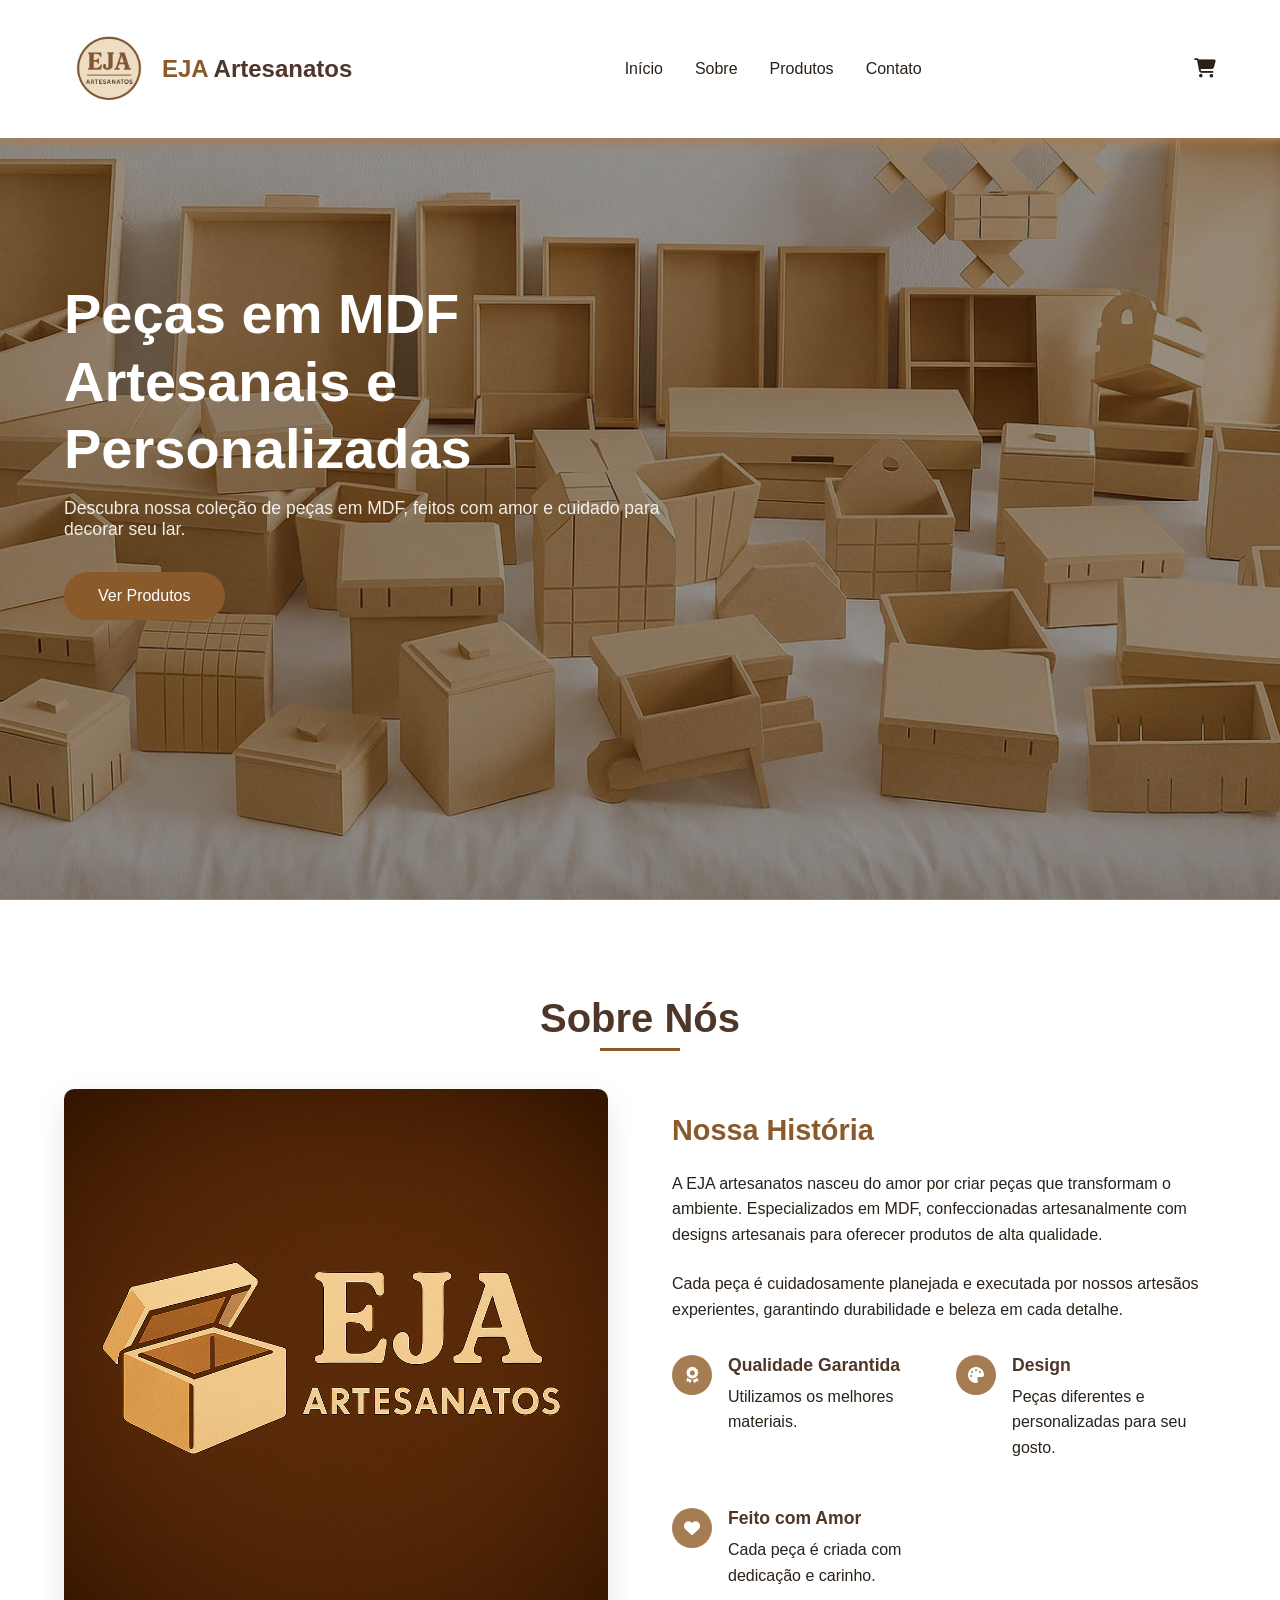
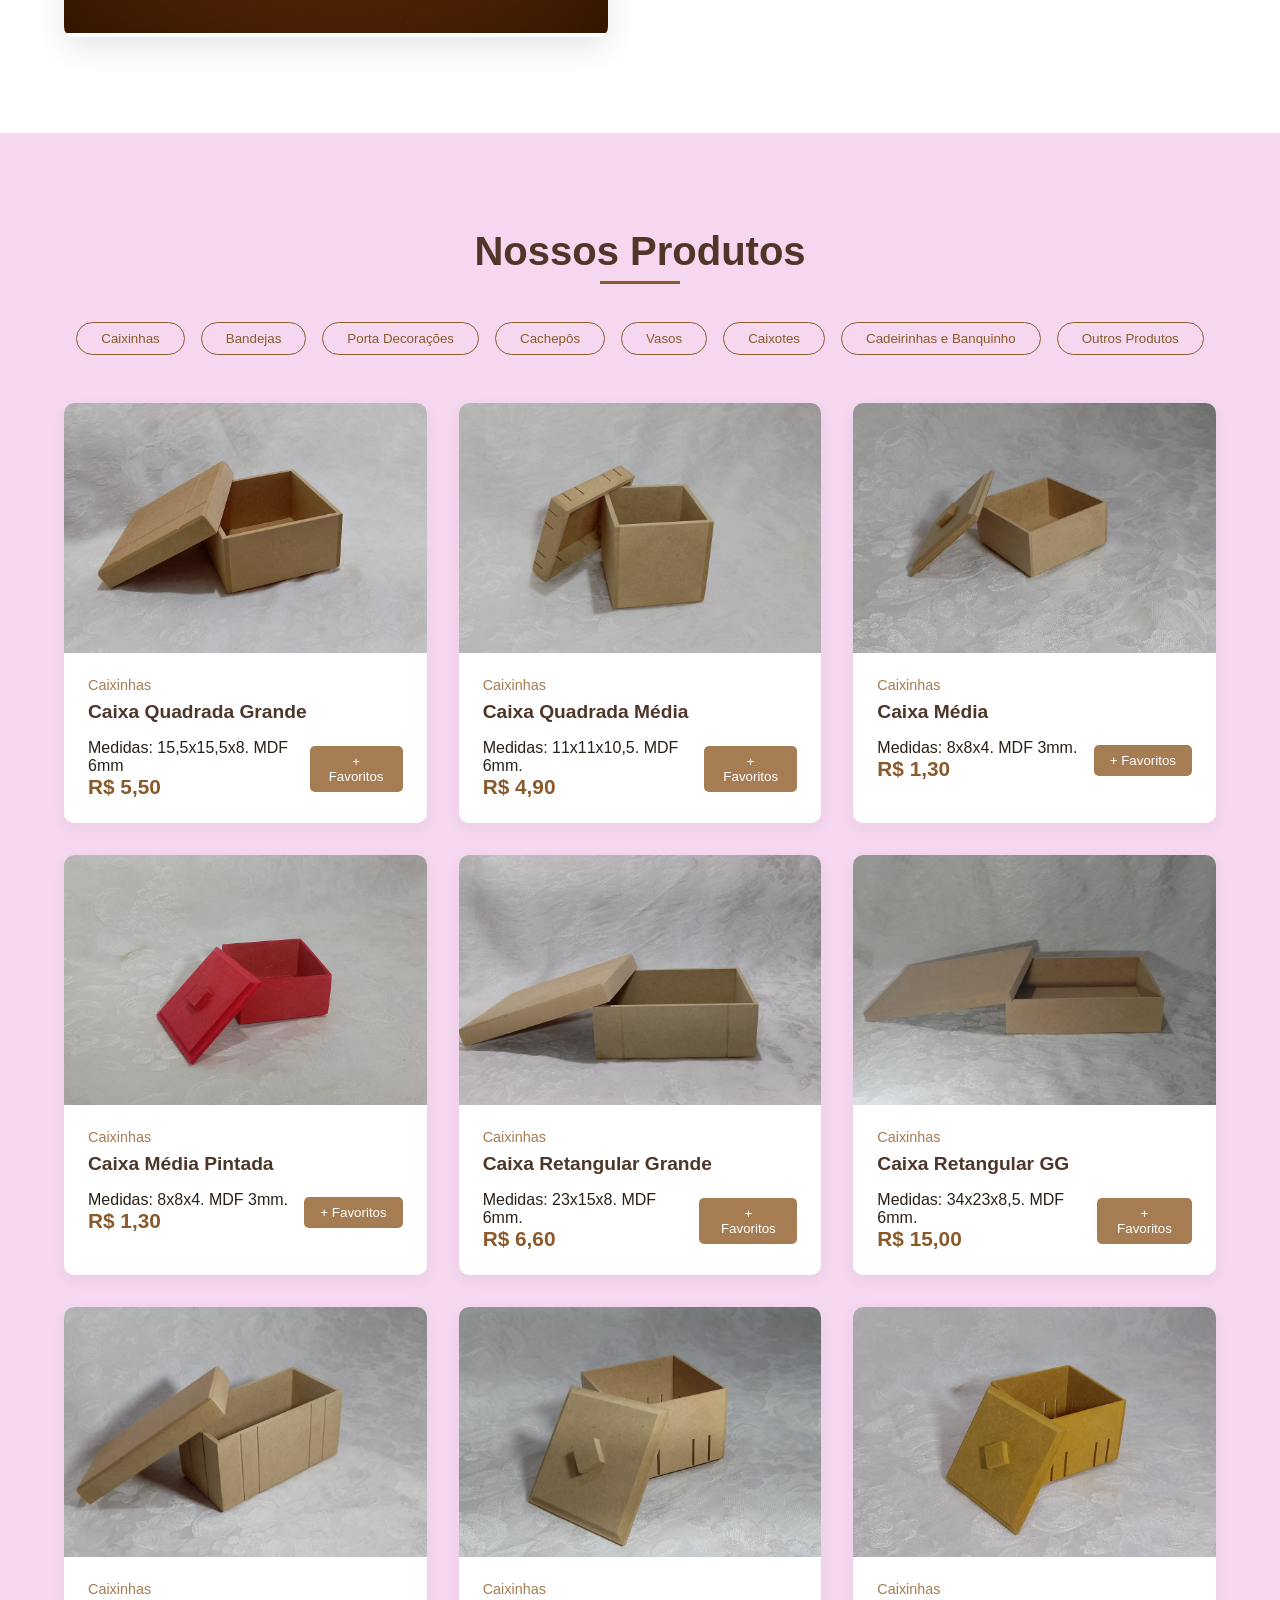
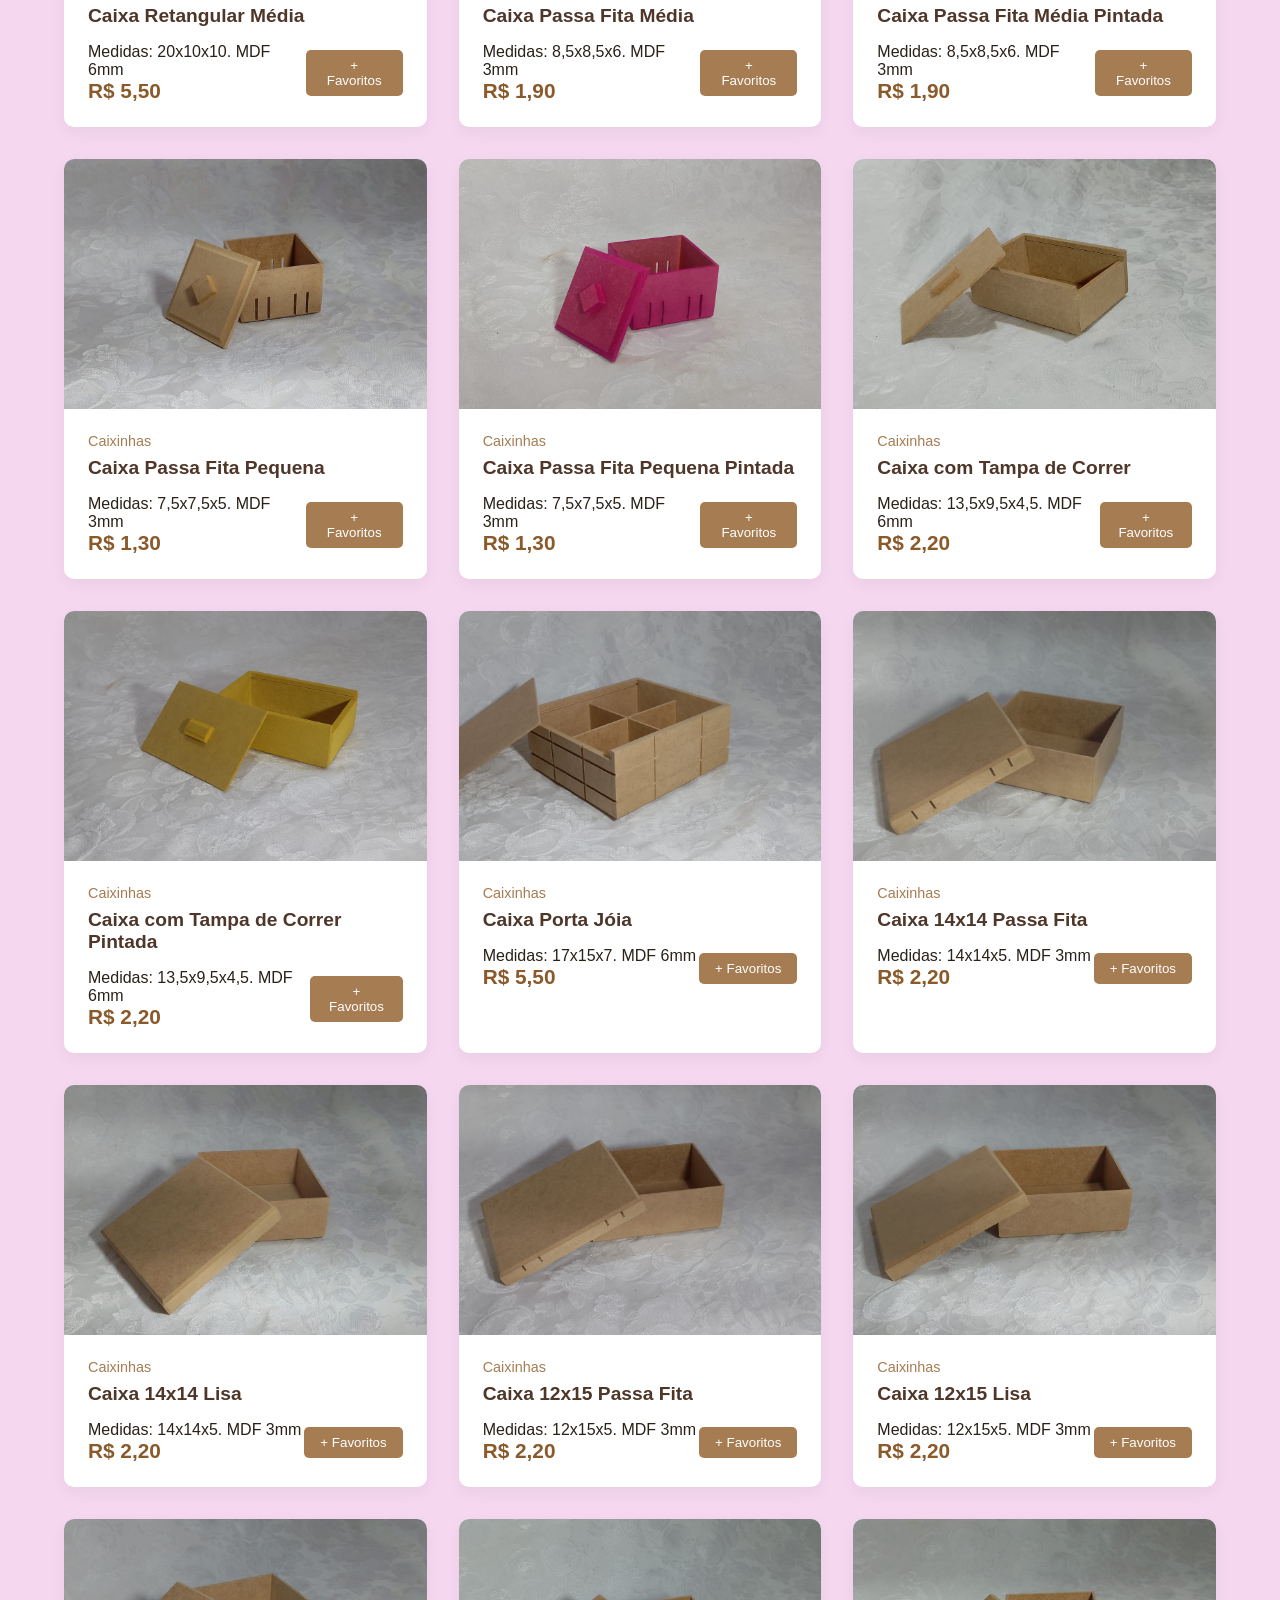
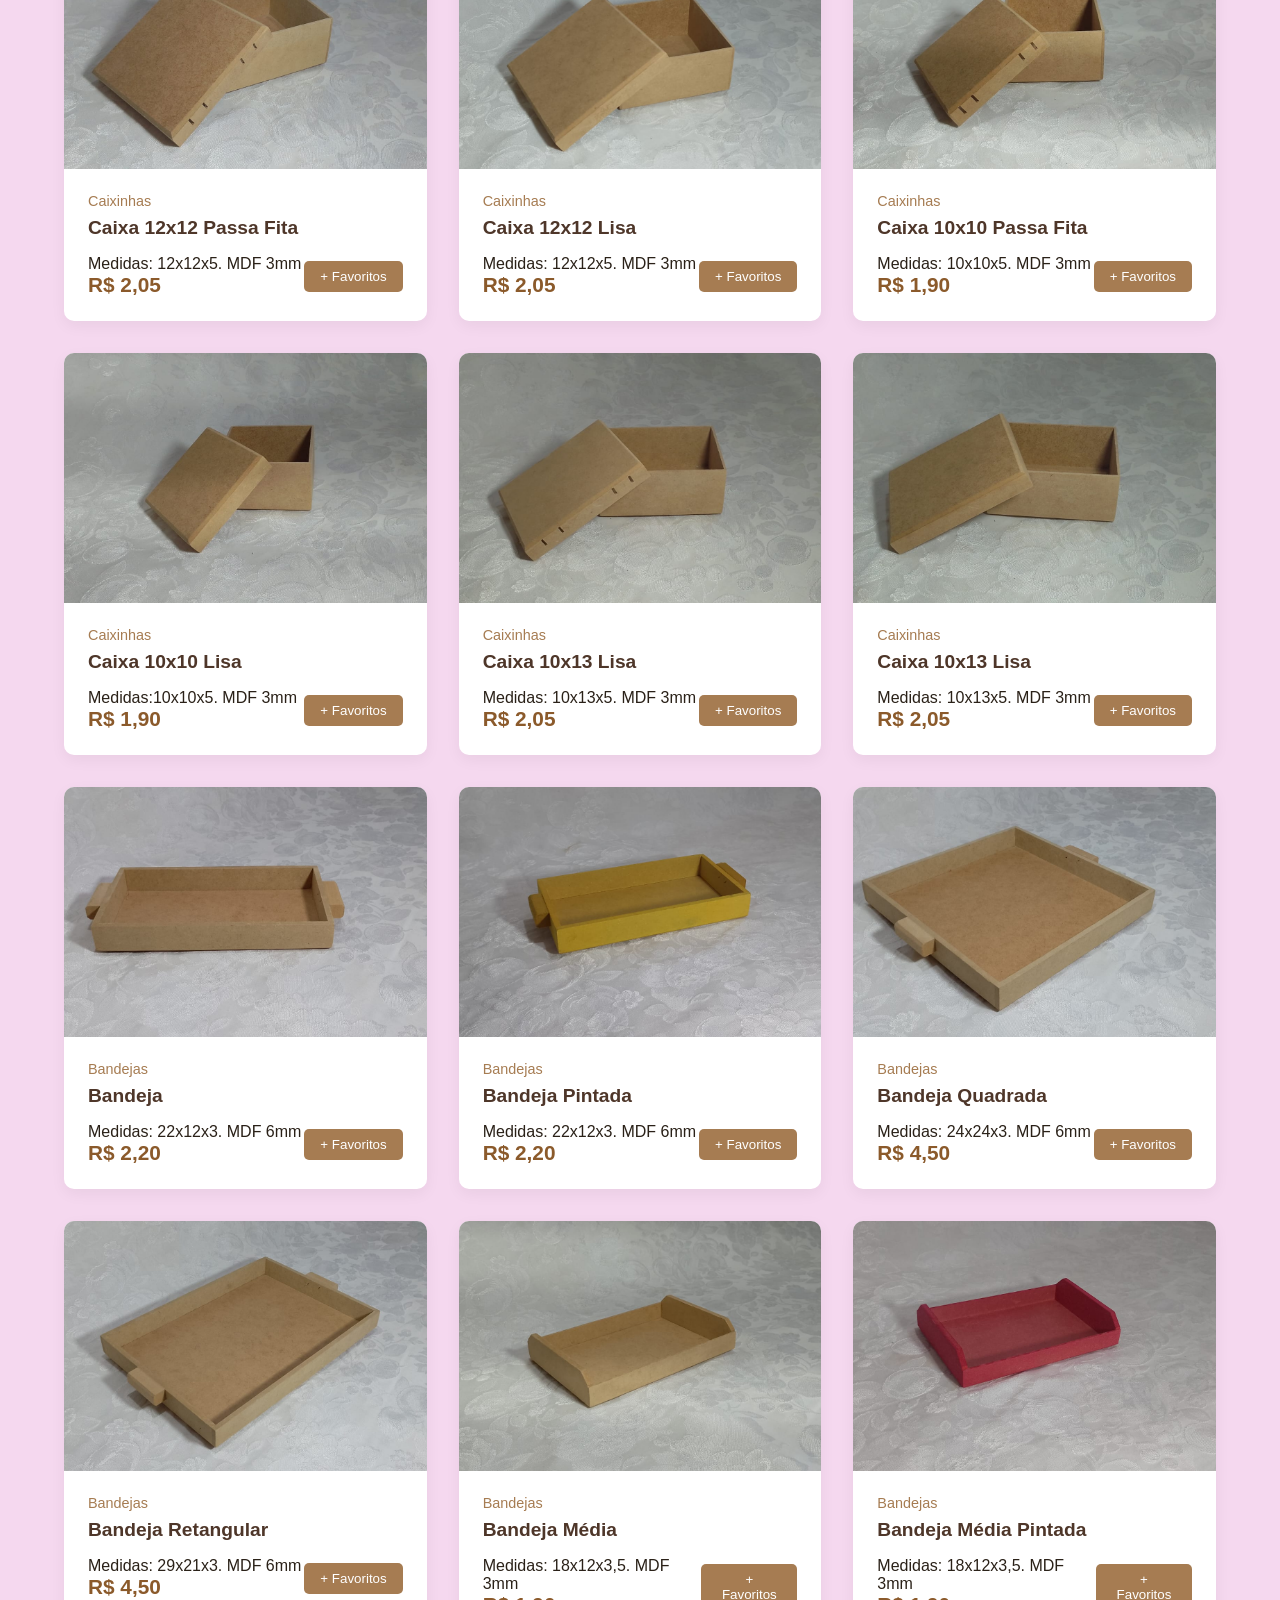
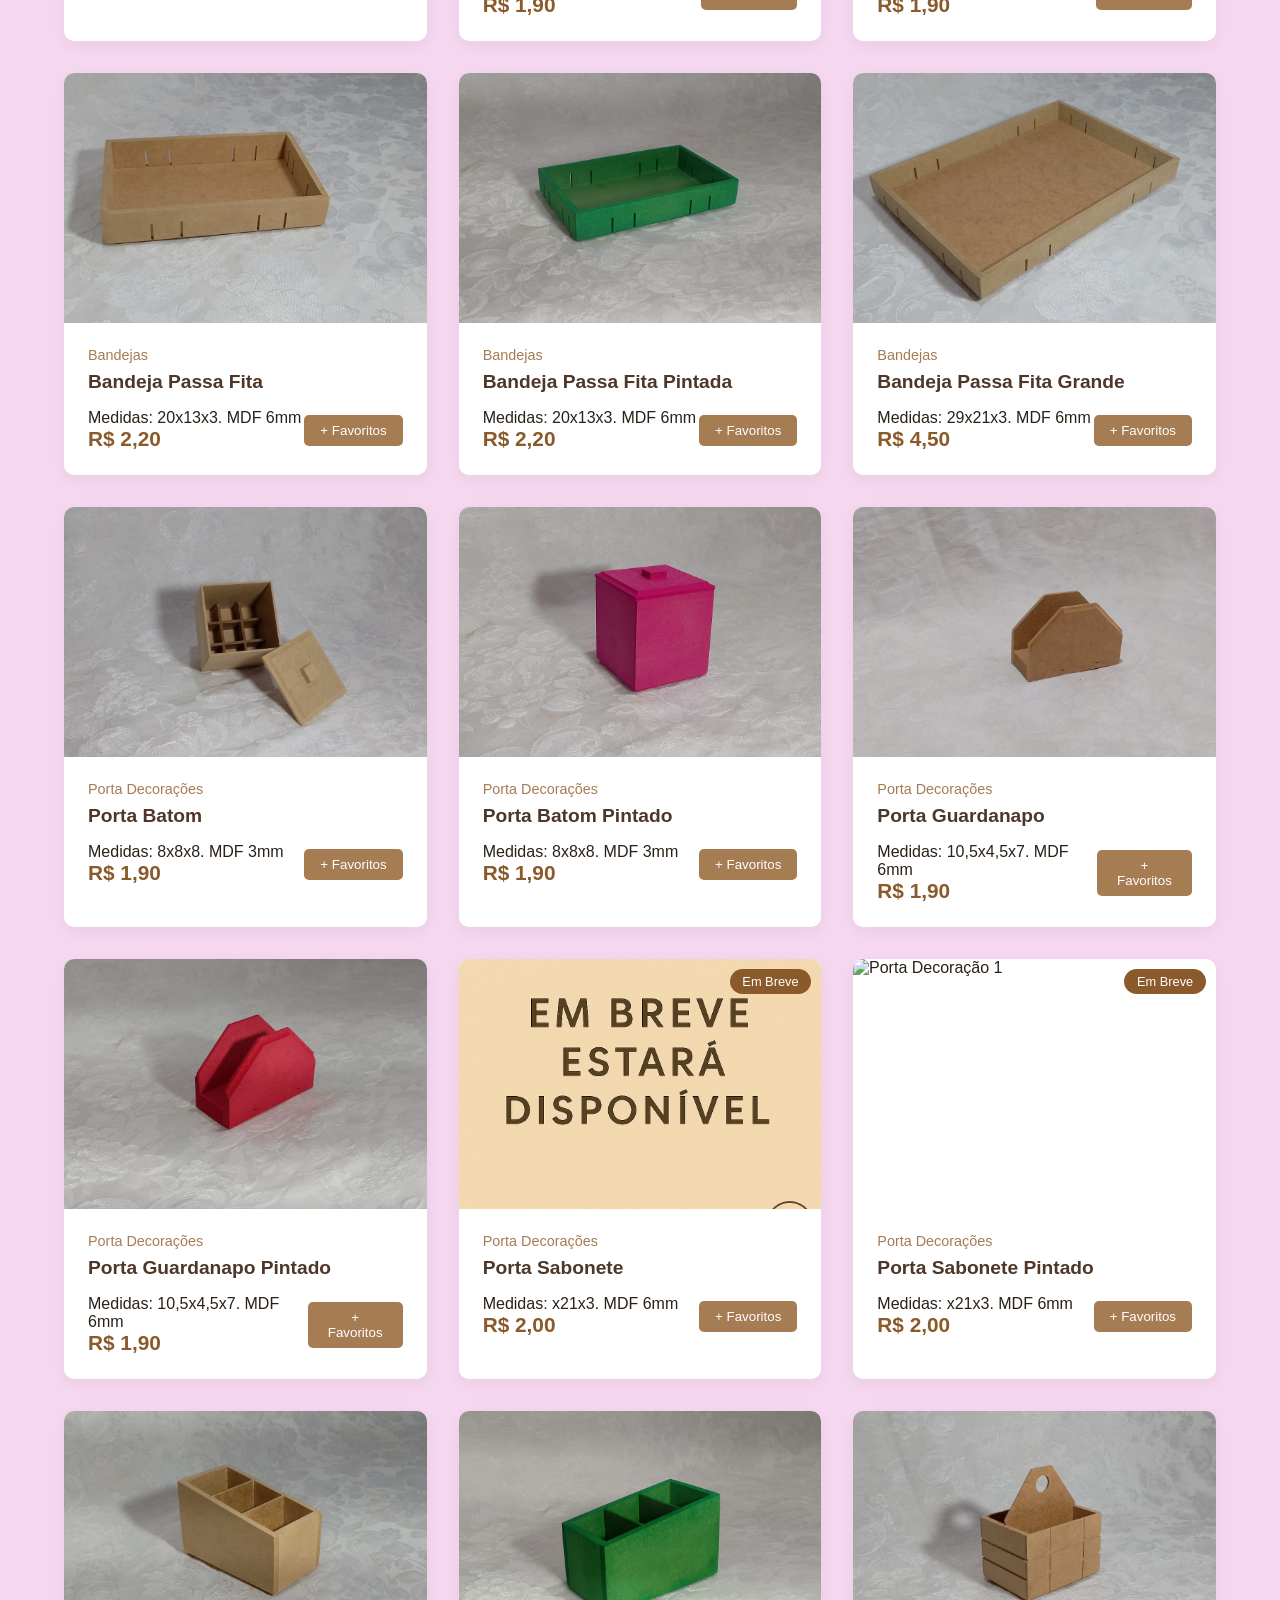
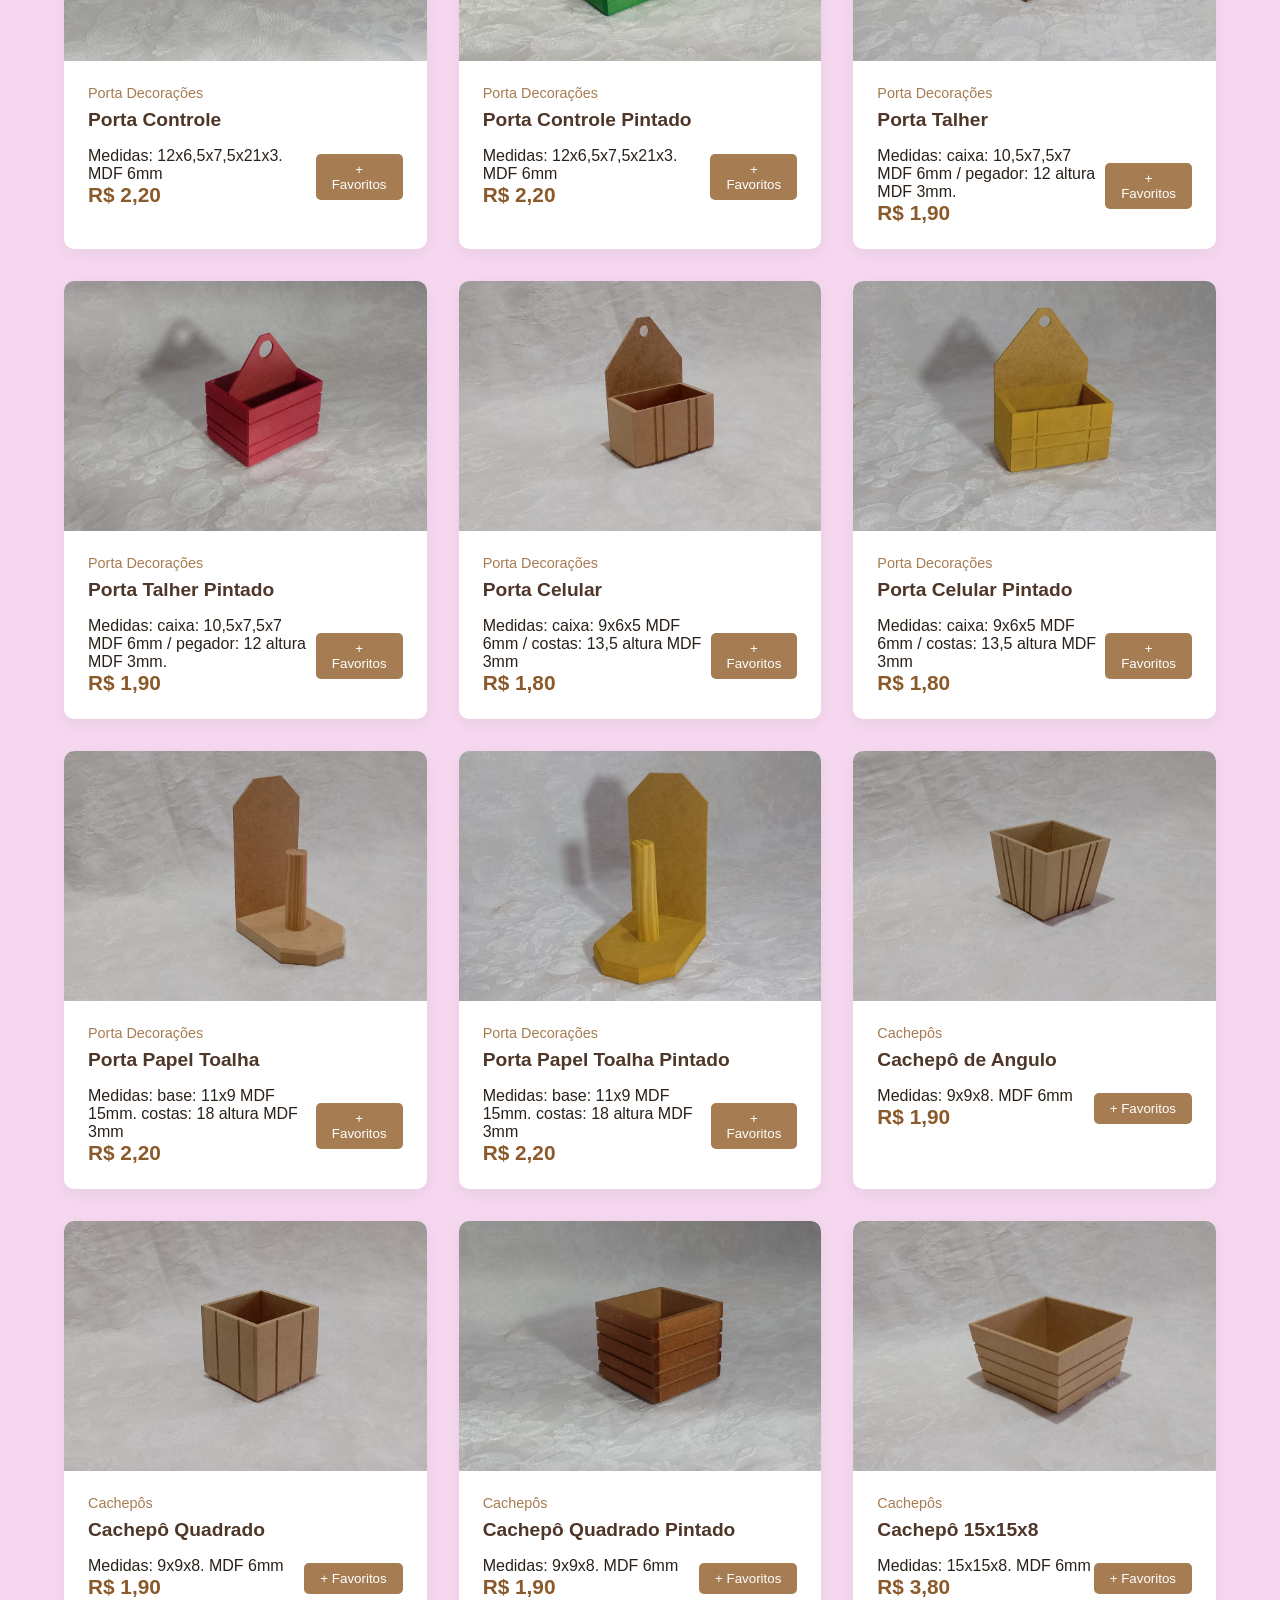
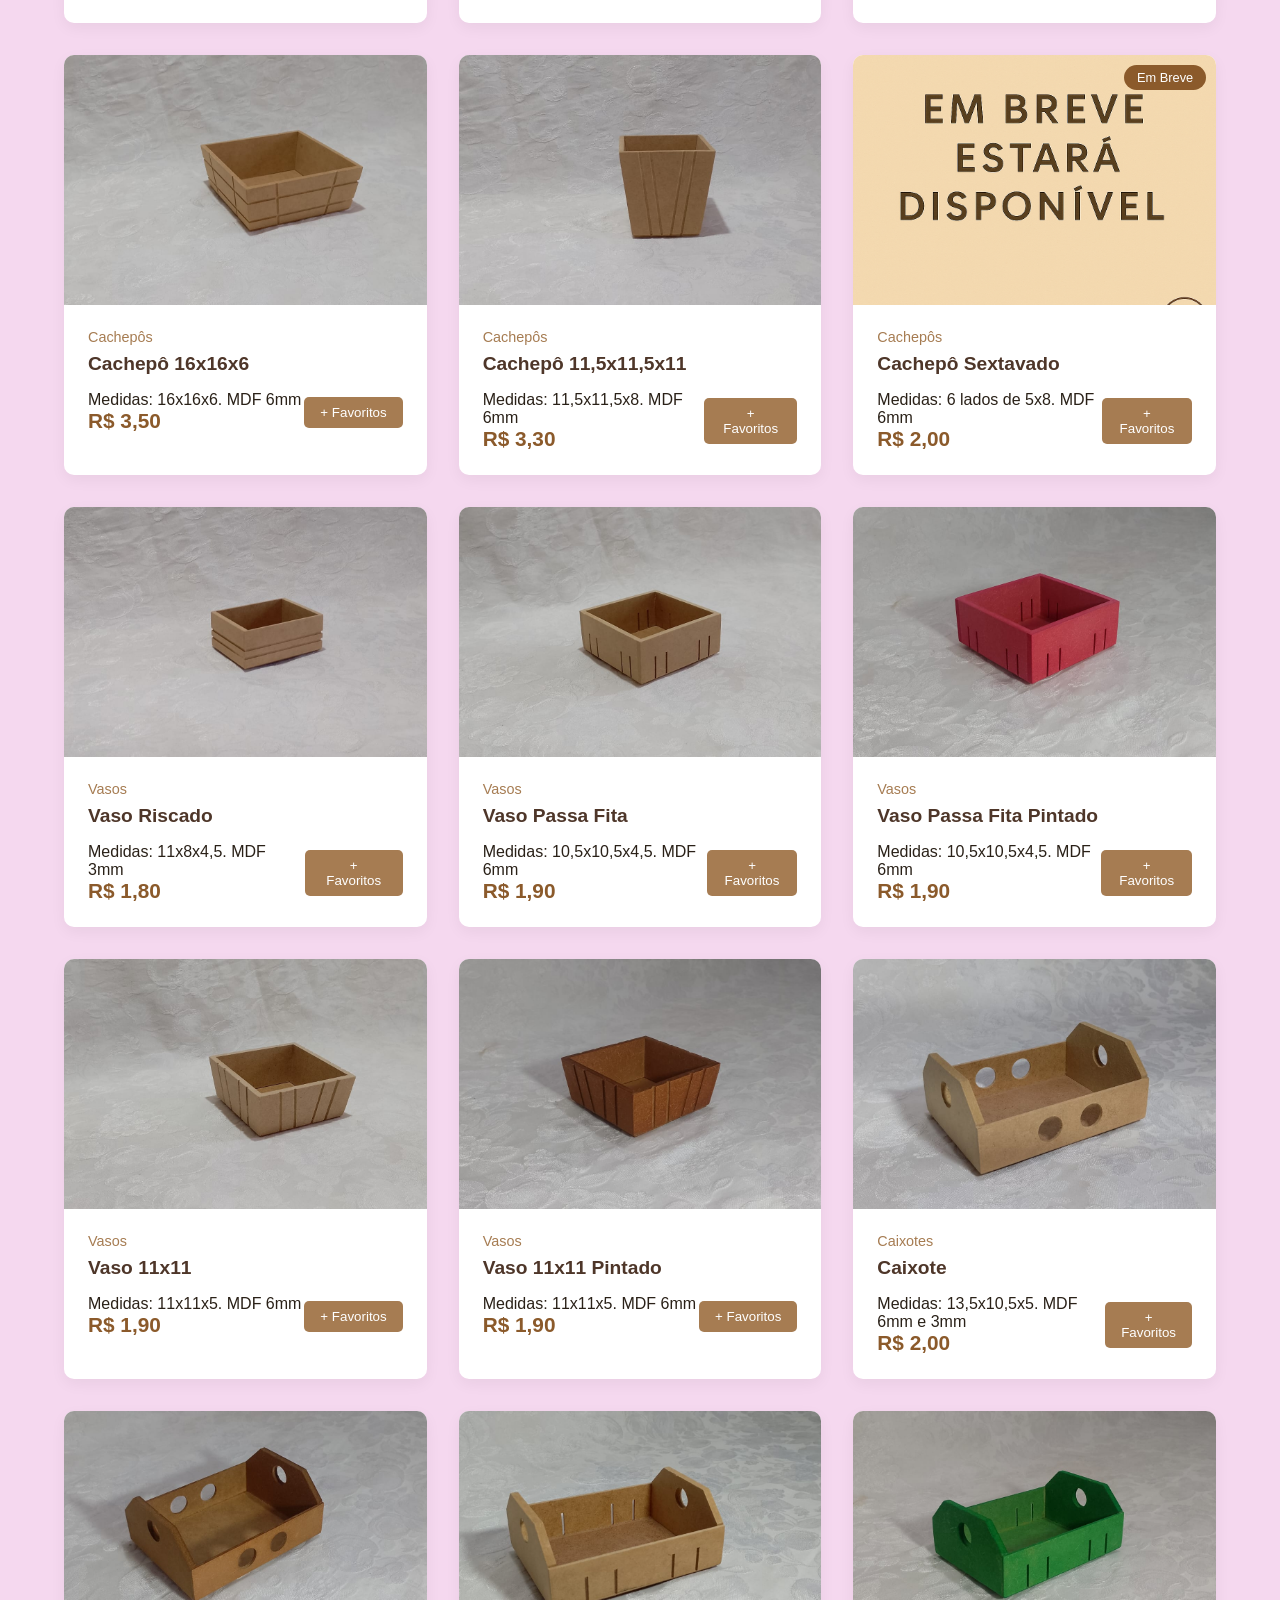
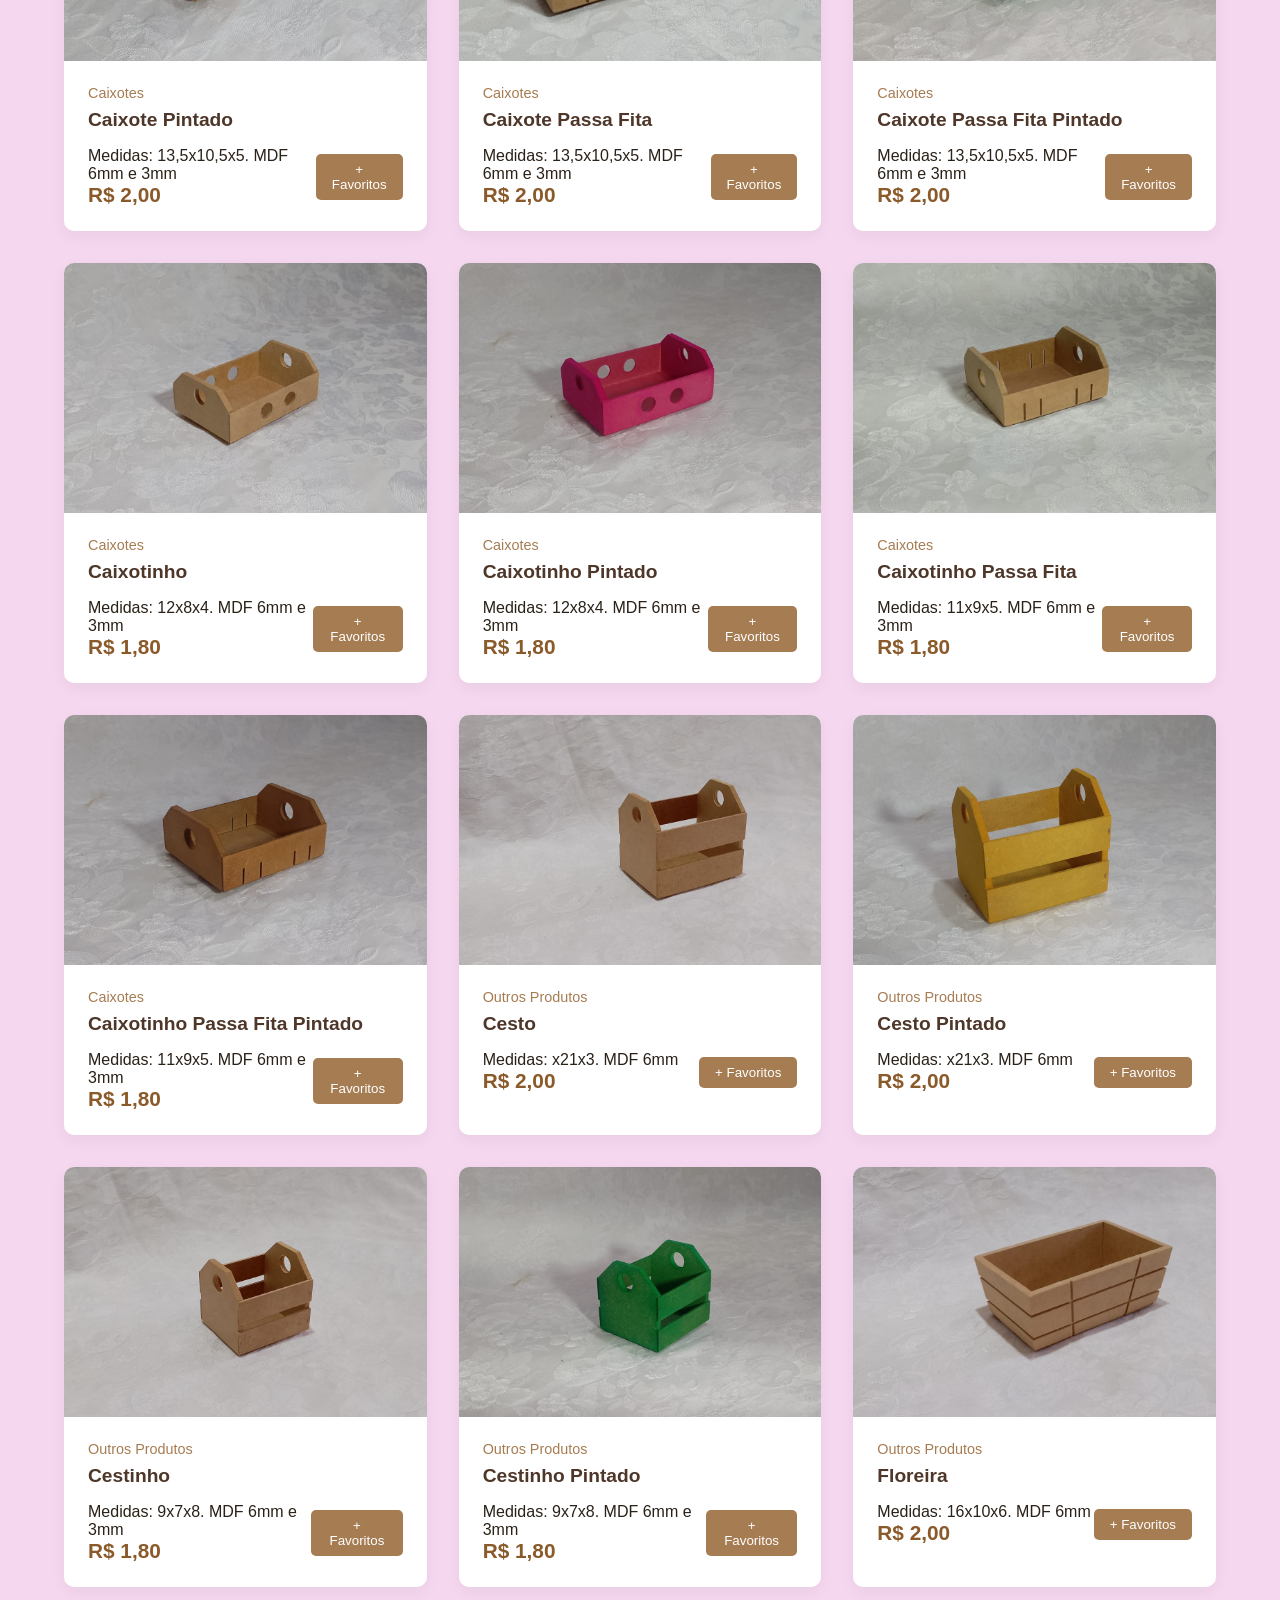
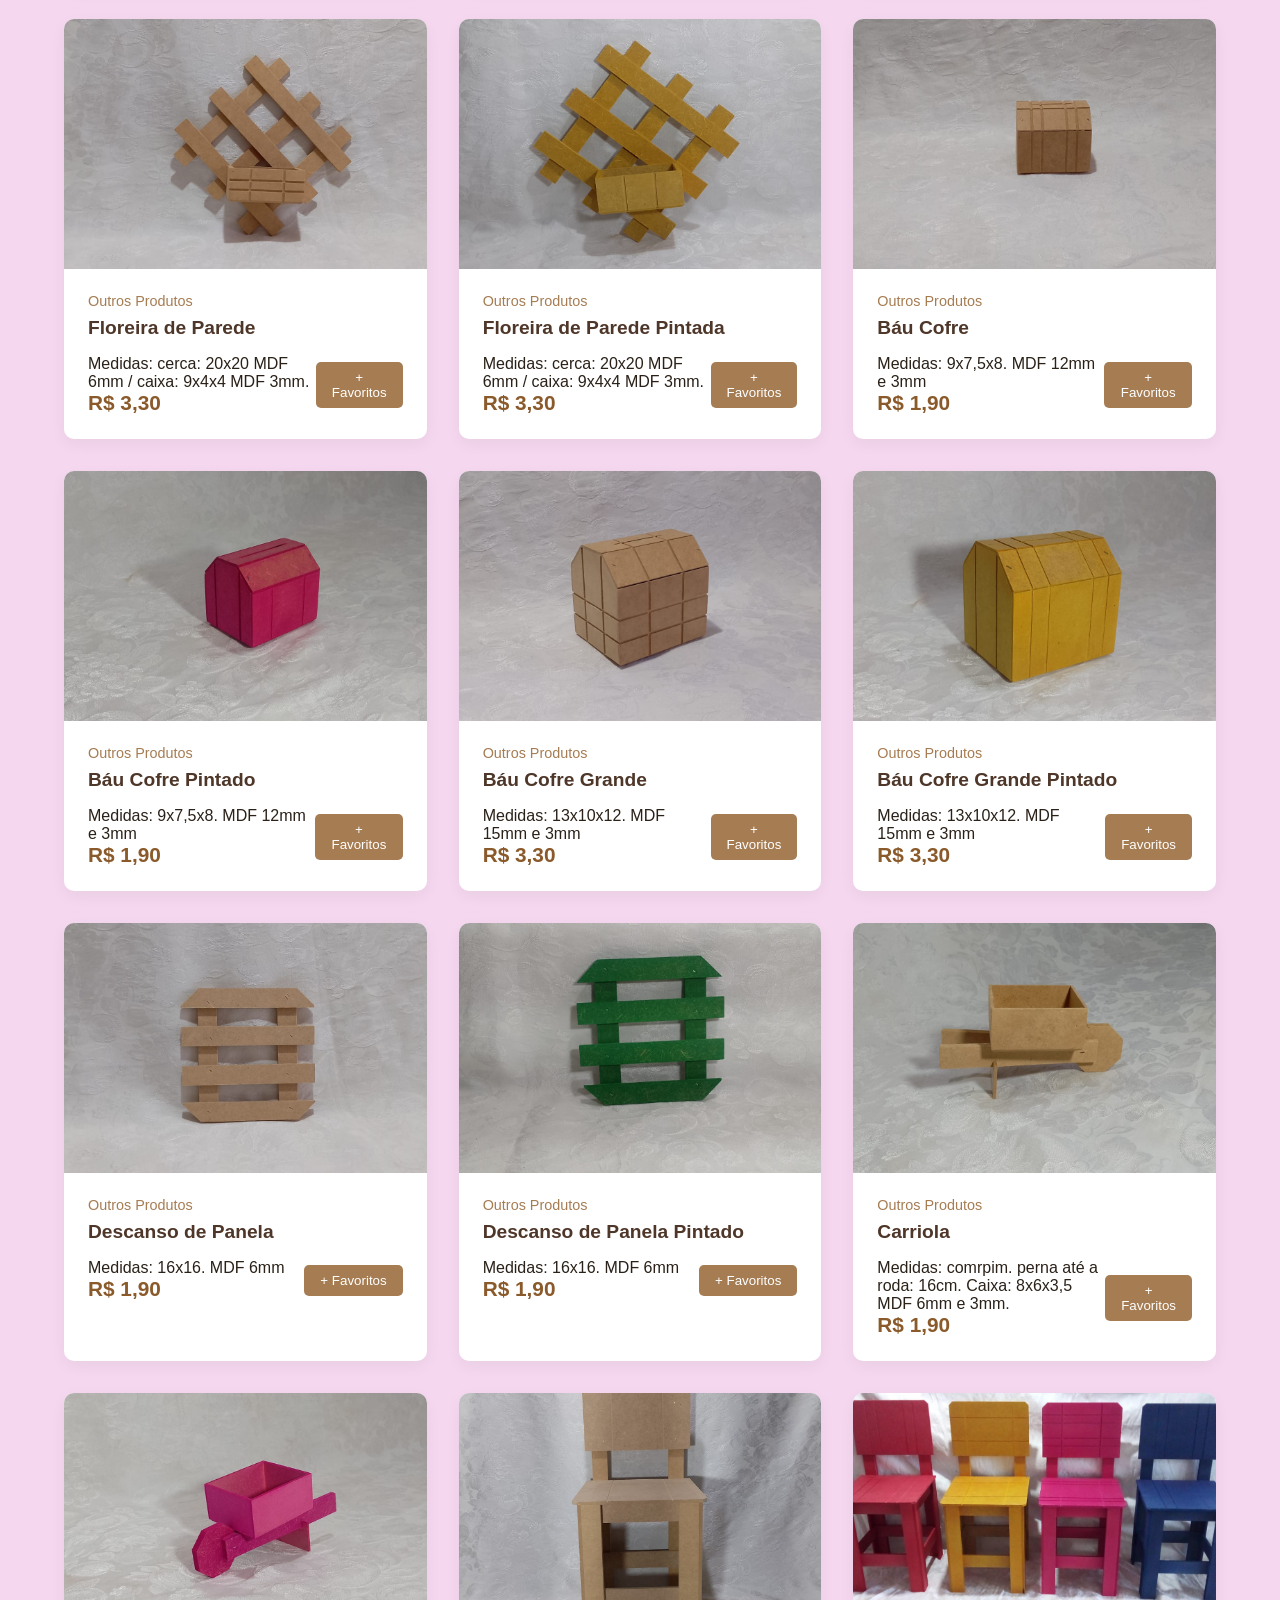
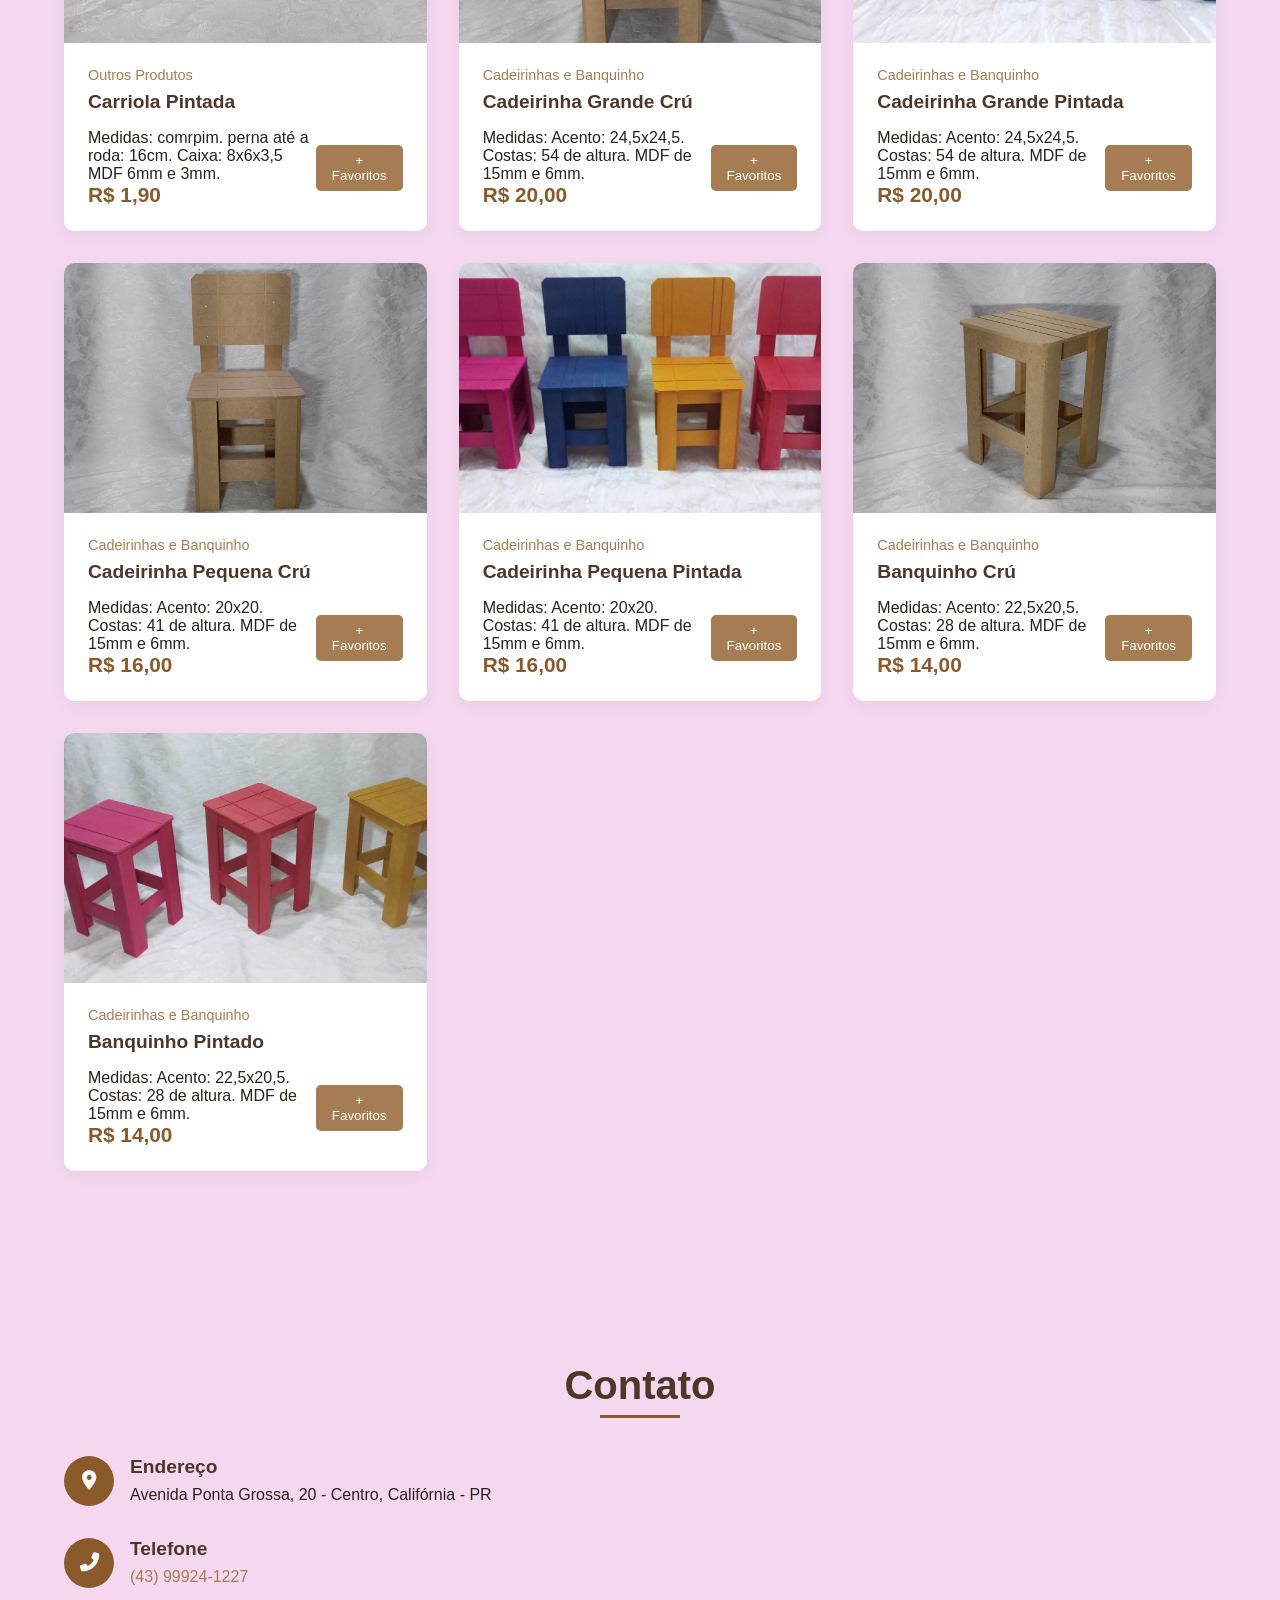
==== index.html @ 29c40adf "Atualizar o index.html" ====
<!DOCTYPE html>
<html lang="pt-BR">
<head>
    <meta charset="UTF-8">
    <meta name="viewport" content="width=device-width, initial-scale=1.0">
    <title>EJA Artesanatos - Peças em MDF Personalizadas</title>
    <link rel="stylesheet" href="https://cdnjs.cloudflare.com/ajax/libs/font-awesome/6.4.0/css/all.min.css">
    <style>
        :root {
            --primary: #8B5A2B;
            --primary-light: #A67C52;
            --secondary: #4E3629;
            --accent: #D4A76A;
            --light: #f5d8ef;
            --dark: #2A2118;
            --white: #FFFFFF;
            --gray: #e0e0e0;
        }

        * {
            margin: 0;
            padding: 0;
            box-sizing: border-box;
            font-family: 'Poppins', sans-serif;
        }

        @import url('https://fonts.googleapis.com/css2?family=Poppins:wght@300;400;500;600;700&display=swap');

        body {
            background-color: var(--light);
            color: var(--dark);
            overflow-x: hidden;
        }

        /* Header */
        header {
            background-color: var(--white);
            box-shadow: 0 4px 12px #A67C52;
            position: fixed;
            width: 100%;
            z-index: 1000;
            transition: all 0.3s ease;
        }

        header.scrolled {
            background-color: rgba(255, 255, 255, 0.95);
            backdrop-filter: blur(10px);
        }

        .navbar {
            display: flex;
            justify-content: space-between;
            align-items: center;
            padding: 1.5rem 5%;
            max-width: 1400px;
            margin: 0 auto;
        }

        .logo {
            display: flex;
            align-items: center;
            gap: 0.5rem;
        }

        .logo img {
            height: 90px;
        }

        .logo h1 {
            font-size: 1.5rem;
            color: var(--primary);
            font-weight: 700;
        }

        .logo span {
            color: var(--secondary);
        }

        .nav-links {
            display: flex;
            gap: 2rem;
        }

        .nav-links a {
            text-decoration: none;
            color: var(--dark);
            font-weight: 500;
            position: relative;
            transition: color 0.3s ease;
        }

        .nav-links a:hover {
            color: var(--primary);
        }

        .nav-links a::after {
            content: '';
            position: absolute;
            bottom: -5px;
            left: 0;
            width: 0;
            height: 2px;
            background-color: var(--primary);
            transition: width 0.3s ease;
        }

        .nav-links a:hover::after {
            width: 100%;
        }

        .nav-icons {
            display: flex;
            gap: 1.5rem;
        }

        .nav-icons i {
            font-size: 1.2rem;
            color: var(--dark);
            cursor: pointer;
            transition: color 0.3s ease;
        }

        .nav-icons i:hover {
            color: var(--primary);
        }

        .hamburger {
            display: none;
            cursor: pointer;
        }

        .favorites-count {
            position: absolute;
            top: -8px;
            right: -8px;
            background-color: var(--primary);
            color: rgb(255, 255, 255);
            border-radius: 50%;
            width: 18px;
            height: 18px;
            display: flex;
            align-items: center;
            justify-content: center;
            font-size: 0.7rem;
            font-weight: bold;
        }

        .favorites-icon {
            position: relative;
        }

        /* Hero Section */
        .hero {
            height: 100vh;
            background: linear-gradient(rgba(0, 0, 0, 0.4), rgba(0, 0, 0, 0.4)), url('img/fundo.jpeg') no-repeat center center/cover;
            display: flex;
            align-items: center;
            padding: 0 5%;
            color: var(--white);
        }

        .hero-content {
            max-width: 600px;
        }

        .hero h2 {
            font-size: 3.5rem;
            margin-bottom: 1rem;
            line-height: 1.2;
        }

        .hero p {
            font-size: 1.1rem;
            margin-bottom: 2rem;
            opacity: 0.9;
        }

        .hero-btn {
            display: inline-block;
            background-color: var(--primary);
            color: var(--white);
            padding: 0.8rem 2rem;
            border-radius: 30px;
            text-decoration: none;
            font-weight: 500;
            transition: all 0.3s ease;
            border: 2px solid var(--primary);
        }

        .hero-btn:hover {
            background-color: transparent;
            color: var(--primary);
        }

        /* About Section */
        .about {
            padding: 6rem 5%;
            background-color: var(--white);
        }

        .section-title {
            text-align: center;
            margin-bottom: 3rem;
            position: relative;
        }

        .section-title h2 {
            font-size: 2.5rem;
            color: var(--secondary);
            display: inline-block;
        }

        .section-title h2::after {
            content: '';
            position: absolute;
            bottom: -10px;
            left: 50%;
            transform: translateX(-50%);
            width: 80px;
            height: 3px;
            background-color: var(--primary);
        }

        .about-content {
            display: flex;
            align-items: center;
            gap: 4rem;
            max-width: 1200px;
            margin: 0 auto;
        }

        .about-img {
            flex: 1;
            border-radius: 10px;
            overflow: hidden;
            box-shadow: 0 10px 30px rgba(0, 0, 0, 0.1);
        }

        .about-img img {
            width: 100%;
            height: auto;
            transition: transform 0.5s ease;
        }

        .about-img:hover img {
            transform: scale(1.05);
        }

        .about-text {
            flex: 1;
        }

        .about-text h3 {
            font-size: 1.8rem;
            color: var(--primary);
            margin-bottom: 1.5rem;
        }

        .about-text p {
            margin-bottom: 1.5rem;
            line-height: 1.6;
        }

        .about-features {
            display: grid;
            grid-template-columns: repeat(2, 1fr);
            gap: 1.5rem;
            margin-top: 2rem;
        }

        .feature-item {
            display: flex;
            align-items: flex-start;
            gap: 1rem;
        }

        .feature-icon {
            background-color: var(--primary-light);
            color: var(--white);
            width: 40px;
            height: 40px;
            border-radius: 50%;
            display: flex;
            align-items: center;
            justify-content: center;
            flex-shrink: 0;
        }

        .feature-text h4 {
            font-size: 1.1rem;
            margin-bottom: 0.5rem;
            color: var(--secondary);
        }

        /* Products Section */
        .products {
            padding: 6rem 5%;
            background-color: var(--light);
        }

        .products-filter {
            display: flex;
            justify-content: center;
            gap: 1rem;
            margin-bottom: 3rem;
            flex-wrap: wrap;
        }

        .filter-btn {
            background-color: transparent;
            border: 1px solid var(--primary);
            color: var(--primary);
            padding: 0.5rem 1.5rem;
            border-radius: 30px;
            cursor: pointer;
            transition: all 0.3s ease;
        }

        .filter-btn.active, .filter-btn:hover {
            background-color: var(--primary);
            color: var(--white);
        }

        .products-grid {
            display: grid;
            grid-template-columns: repeat(auto-fill, minmax(280px, 1fr));
            gap: 2rem;
            max-width: 1200px;
            margin: 0 auto;
        }

        .product-card {
            background-color: var(--white);
            border-radius: 10px;
            overflow: hidden;
            box-shadow: 0 5px 15px rgba(0, 0, 0, 0.05);
            transition: transform 0.3s ease, box-shadow 0.3s ease;
            position: relative;
        }

        .product-card:hover {
            transform: translateY(-10px);
            box-shadow: 0 15px 30px rgba(0, 0, 0, 0.1);
        }

        .product-badge {
            position: absolute;
            top: 10px;
            right: 10px;
            background-color: var(--primary);
            color: var(--white);
            padding: 0.3rem 0.8rem;
            border-radius: 30px;
            font-size: 0.8rem;
            font-weight: 500;
            z-index: 1;
        }

        .product-img {
            height: 250px;
            overflow: hidden;
            position: relative;
        }

        .product-img img {
            width: 100%;
            height: 100%;
            object-fit: cover;
            transition: transform 0.5s ease;
        }

        .product-card:hover .product-img img {
            transform: scale(1.1);
        }

        .product-actions {
            position: absolute;
            bottom: 0;
            left: 0;
            width: 100%;
            display: flex;
            justify-content: center;
            padding: 1rem;
            background: linear-gradient(to top, rgba(0, 0, 0, 0.7), transparent);
            opacity: 0;
            transition: opacity 0.3s ease;
        }

        .product-card:hover .product-actions {
            opacity: 1;
        }

        .product-actions button {
            background-color: var(--white);
            color: var(--primary);
            border: none;
            width: 40px;
            height: 40px;
            border-radius: 50%;
            margin: 0 0.5rem;
            cursor: pointer;
            transition: all 0.3s ease;
            display: flex;
            align-items: center;
            justify-content: center;
        }

        .product-actions button:hover {
            background-color: var(--primary);
            color: var(--white);
            transform: scale(1.1);
        }

        .product-info {
            padding: 1.5rem;
        }

        .product-category {
            color: var(--primary-light);
            font-size: 0.9rem;
            margin-bottom: 0.5rem;
            display: block;
        }

        .product-title {
            font-size: 1.2rem;
            margin-bottom: 0.5rem;
            color: var(--secondary);
        }

        .product-price {
            display: flex;
            align-items: center;
            justify-content: space-between;
            margin-top: 1rem;
        }

        .price {
            font-weight: 700;
            color: var(--primary);
            font-size: 1.3rem;
        }

        .old-price {
            text-decoration: line-through;
            color: #999;
            font-size: 0.9rem;
            margin-left: 0.5rem;
        }

        .add-to-fav {
            background-color: var(--primary-light);
            color: var(--white);
            border: none;
            padding: 0.5rem 1rem;
            border-radius: 5px;
            cursor: pointer;
            transition: background-color 0.3s ease;
        }

        .add-to-fav:hover {
            background-color: var(--primary);
        }

        /* Testimonials */
        .testimonials {
            padding: 6rem 5%;
            background-color: var(--white);
        }

        .testimonials-container {
            max-width: 1200px;
            margin: 0 auto;
            position: relative;
        }

        .testimonial-slide {
            background-color: var(--light);
            padding: 2rem;
            border-radius: 10px;
            box-shadow: 0 5px 15px rgba(0, 0, 0, 0.05);
            margin: 0 1rem;
            text-align: center;
            transition: all 0.3s ease;
        }

        .testimonial-slide:hover {
            transform: translateY(-5px);
            box-shadow: 0 10px 25px rgba(0, 0, 0, 0.1);
        }

        .client-img {
            width: 80px;
            height: 80px;
            border-radius: 50%;
            overflow: hidden;
            margin: 0 auto 1rem;
            border: 3px solid var(--primary);
        }

        .client-img img {
            width: 100%;
            height: 100%;
            object-fit: cover;
        }

        .client-rating {
            color: var(--accent);
            margin-bottom: 1rem;
        }

        .client-text {
            font-style: italic;
            margin-bottom: 1.5rem;
            line-height: 1.6;
        }

        .client-name {
            font-weight: 600;
            color: var(--secondary);
        }

        .client-role {
            color: #777;
            font-size: 0.9rem;
        }

        .slick-dots {
            bottom: -50px;
        }

        .slick-dots li button:before {
            font-size: 12px;
            color: var(--primary-light);
        }

        .slick-dots li.slick-active button:before {
            color: var(--primary);
        }

        /* Contact Section */
        .contact {
            padding: 6rem 5%;
            background-color: var(--light);
        }

        .contact-container {
            display: grid;
            grid-template-columns: repeat(auto-fit, minmax(300px, 1fr));
            gap: 3rem;
            max-width: 1200px;
            margin: 0 auto;
        }

        .contact-info {
            display: flex;
            flex-direction: column;
            gap: 2rem;
        }

        .contact-item {
            display: flex;
            align-items: flex-start;
            gap: 1rem;
        }

        .contact-icon {
            background-color: var(--primary);
            color: var(--white);
            width: 50px;
            height: 50px;
            border-radius: 50%;
            display: flex;
            align-items: center;
            justify-content: center;
            flex-shrink: 0;
            font-size: 1.2rem;
        }

        .contact-text h3 {
            font-size: 1.2rem;
            margin-bottom: 0.5rem;
            color: var(--secondary);
        }

        .contact-text p, .contact-text a {
            color: var(--dark);
            text-decoration: none;
            transition: color 0.3s ease;
        }

        .contact-text a:hover {
            color: var(--primary);
        }

        /* WhatsApp link styling */
        .contact-text a[href^="https://wa.me"] {
            color: #A67C52;
            font-weight: 500;
        }

        .contact-text a[href^="mailto"] {
            color: #A67C52;
            font-weight: 500;
        }

        .contact-form {
            background-color: var(--white);
            padding: 2rem;
            border-radius: 10px;
            box-shadow: 0 5px 15px rgba(0, 0, 0, 0.05);
        }

        .form-group {
            margin-bottom: 1.5rem;
        }

        .form-group label {
            display: block;
            margin-bottom: 0.5rem;
            font-weight: 500;
            color: var(--secondary);
        }

        .form-control {
            width: 100%;
            padding: 0.8rem 1rem;
            border: 1px solid var(--gray);
            border-radius: 5px;
            font-size: 1rem;
            transition: border-color 0.3s ease;
        }

        .form-control:focus {
            outline: none;
            border-color: var(--primary);
        }

        textarea.form-control {
            min-height: 150px;
            resize: vertical;
        }

        .submit-btn {
            background-color: var(--primary);
            color: var(--white);
            border: none;
            padding: 0.8rem 2rem;
            border-radius: 5px;
            cursor: pointer;
            font-size: 1rem;
            font-weight: 500;
            transition: background-color 0.3s ease;
        }

        .submit-btn:hover {
            background-color: var(--secondary);
        }

        /* Footer */
        footer {
            background-color: var(--secondary);
            color: var(--white);
            padding: 4rem 5% 2rem;
        }

        .footer-container {
            display: grid;
            grid-template-columns: repeat(auto-fit, minmax(200px, 1fr));
            gap: 3rem;
            max-width: 1200px;
            margin: 0 auto;
        }

        .footer-col h3 {
            font-size: 1.3rem;
            margin-bottom: 1.5rem;
            position: relative;
            padding-bottom: 0.5rem;
        }

        .footer-col h3::after {
            content: '';
            position: absolute;
            bottom: 0;
            left: 0;
            width: 50px;
            height: 2px;
            background-color: var(--primary);
        }

        .footer-col p {
            margin-bottom: 1rem;
            opacity: 0.8;
            line-height: 1.6;
        }

        .footer-links li {
            margin-bottom: 0.8rem;
            list-style: none;
        }

        .footer-links a {
            color: var(--white);
            text-decoration: none;
            opacity: 0.8;
            transition: opacity 0.3s ease;
        }

        .footer-links a:hover {
            opacity: 1;
        }

        .social-links {
            display: flex;
            gap: 1rem;
            margin-top: 1.5rem;
        }

        .social-links a {
            display: flex;
            align-items: center;
            justify-content: center;
            width: 40px;
            height: 40px;
            background-color: rgba(255, 255, 255, 0.1);
            border-radius: 50%;
            color: var(--white);
            transition: all 0.3s ease;
        }

        .social-links a:hover {
            background-color: var(--primary);
            transform: translateY(-3px);
        }

        .footer-bottom {
            text-align: center;
            padding-top: 2rem;
            margin-top: 2rem;
            border-top: 1px solid rgba(255, 255, 255, 0.1);
            opacity: 0.7;
            font-size: 0.9rem;
        }

        /* Back to Top */
        .back-to-top {
            position: fixed;
            bottom: 30px;
            right: 30px;
            width: 50px;
            height: 50px;
            background-color: var(--primary);
            color: var(--white);
            border-radius: 50%;
            display: flex;
            align-items: center;
            justify-content: center;
            font-size: 1.2rem;
            cursor: pointer;
            opacity: 0;
            visibility: hidden;
            transition: all 0.3s ease;
            z-index: 999;
        }

        .back-to-top.active {
            opacity: 1;
            visibility: visible;
        }

        .back-to-top:hover {
            background-color: var(--secondary);
            transform: translateY(-5px);
        }

        /* Favorites Sidebar */
        .favorites-overlay {
            position: fixed;
            top: 0;
            right: 0;
            width: 100%;
            height: 100%;
            background-color: rgba(0, 0, 0, 0.5);
            z-index: 9999;
            opacity: 0;
            visibility: hidden;
            transition: all 0.3s ease;
        }

        .favorites-overlay.active {
            opacity: 1;
            visibility: visible;
        }

        .favorites-sidebar {
            position: fixed;
            top: 0;
            right: -100%;
            width: 100%;
            max-width: 400px;
            height: 100%;
            background-color: var(--white);
            z-index: 10000;
            overflow-y: auto;
            transition: right 0.3s ease;
            padding: 2rem;
            display: flex;
            flex-direction: column;
        }

        .favorites-sidebar.active {
            right: 0;
        }

        .favorites-header {
            display: flex;
            justify-content: space-between;
            align-items: center;
            margin-bottom: 2rem;
            padding-bottom: 1rem;
            border-bottom: 1px solid var(--gray);
        }

        .favorites-header h3 {
            font-size: 1.5rem;
            color: var(--secondary);
        }

        .close-favorites {
            background: none;
            border: none;
            font-size: 1.5rem;
            cursor: pointer;
            color: var(--dark);
            transition: color 0.3s ease;
        }

        .close-favorites:hover {
            color: var(--primary);
        }

        .favorites-items {
            flex: 1;
            overflow-y: auto;
            margin-bottom: 2rem;
        }

        .favorites-empty {
            text-align: center;
            padding: 2rem 0;
            color: var(--primary-light);
        }

        .favorites-item {
            display: flex;
            gap: 1rem;
            margin-bottom: 1.5rem;
            padding-bottom: 1.5rem;
            border-bottom: 1px solid var(--gray);
        }

        .favorites-item-img {
            width: 80px;
            height: 80px;
            border-radius: 5px;
            overflow: hidden;
        }

        .favorites-item-img img {
            width: 100%;
            height: 100%;
            object-fit: cover;
        }

        .favorites-item-details {
            flex: 1;
        }

        .favorites-item-title {
            font-size: 1rem;
            margin-bottom: 0.5rem;
            color: var(--secondary);
        }

        .favorites-item-price {
            font-weight: 600;
            color: var(--primary);
            margin-bottom: 0.5rem;
        }

        .remove-favorite {
            background: none;
            border: none;
            color: #ff6b6b;
            cursor: pointer;
            font-size: 1.2rem;
            align-self: flex-start;
            transition: color 0.3s ease;
        }

        .remove-favorite:hover {
            color: #ff0000;
        }

        .favorites-actions {
            margin-top: auto;
            padding-top: 1.5rem;
            border-top: 1px solid var(--gray);
            display: flex;
            flex-direction: column;
            gap: 1rem;
        }

        .whatsapp-btn {
            display: flex;
            align-items: center;
            justify-content: center;
            gap: 0.5rem;
            background-color: #25D366;
            color: white;
            border: none;
            padding: 1rem;
            border-radius: 5px;
            font-size: 1rem;
            font-weight: 500;
            cursor: pointer;
            transition: background-color 0.3s ease;
        }

        .whatsapp-btn:hover {
            background-color: #128C7E;
        }

        .whatsapp-btn i {
            font-size: 1.2rem;
        }

        /* Mobile Menu */
        .mobile-menu {
            position: fixed;
            top: 0;
            left: -100%;
            width: 100%;
            max-width: 300px;
            height: 100%;
            background-color: var(--white);
            z-index: 1000;
            overflow-y: auto;
            transition: left 0.3s ease;
            padding: 2rem;
            box-shadow: 2px 0 10px rgba(0, 0, 0, 0.1);
        }

        .mobile-menu.active {
            left: 0;
        }

        .mobile-menu-header {
            display: flex;
            justify-content: space-between;
            align-items: center;
            margin-bottom: 2rem;
            padding-bottom: 1rem;
            border-bottom: 1px solid var(--gray);
        }

        .close-menu {
            background: none;
            border: none;
            font-size: 1.5rem;
            cursor: pointer;
            color: var(--dark);
        }

        .mobile-nav-links {
            display: flex;
            flex-direction: column;
            gap: 1rem;
        }

        .mobile-nav-links a {
            text-decoration: none;
            color: var(--dark);
            font-size: 1.1rem;
            padding: 0.5rem 0;
            border-bottom: 1px solid var(--gray);
            transition: color 0.3s ease;
        }

        .mobile-nav-links a:hover {
            color: var(--primary);
        }

        /* Product Gallery Modal */
        .gallery-modal {
            position: fixed;
            top: 0;
            left: 0;
            width: 100%;
            height: 100%;
            background-color: rgba(0, 0, 0, 0.8);
            z-index: 11000;
            display: flex;
            justify-content: center;
            align-items: center;
            opacity: 0;
            visibility: hidden;
            transition: all 0.3s ease;
        }

        .gallery-modal.active {
            opacity: 1;
            visibility: visible;
        }

        .gallery-container {
            position: relative;
            max-width: 90%;
            max-height: 90%;
            width: 800px;
            background-color: var(--white);
            border-radius: 10px;
            overflow: hidden;
        }

        .gallery-main-img {
            width: 100%;
            height: 400px;
            overflow: hidden;
            position: relative;
        }

        .gallery-main-img img {
            width: 100%;
            height: 100%;
            object-fit: contain;
        }

        .gallery-thumbnails {
            display: flex;
            padding: 1rem;
            overflow-x: auto;
            gap: 0.5rem;
            background-color: var(--light);
        }

        .gallery-thumbnail {
            width: 80px;
            height: 80px;
            border-radius: 5px;
            overflow: hidden;
            cursor: pointer;
            border: 2px solid transparent;
            transition: all 0.3s ease;
        }

        .gallery-thumbnail.active {
            border-color: var(--primary);
        }

        .gallery-thumbnail img {
            width: 100%;
            height: 100%;
            object-fit: cover;
        }

        .close-gallery {
            position: absolute;
            top: 15px;
            right: 15px;
            background-color: var(--primary);
            color: var(--white);
            border: none;
            width: 40px;
            height: 40px;
            border-radius: 50%;
            font-size: 1.2rem;
            cursor: pointer;
            z-index: 1;
            transition: all 0.3s ease;
        }

        .close-gallery:hover {
            background-color: var(--secondary);
            transform: rotate(90deg);
        }

        .gallery-nav {
            position: absolute;
            top: 50%;
            transform: translateY(-50%);
            width: 100%;
            display: flex;
            justify-content: space-between;
            padding: 0 1rem;
        }

        .gallery-nav-btn {
            background-color: rgba(0, 0, 0, 0.5);
            color: var(--white);
            border: none;
            width: 40px;
            height: 40px;
            border-radius: 50%;
            font-size: 1.2rem;
            cursor: pointer;
            transition: all 0.3s ease;
            display: flex;
            align-items: center;
            justify-content: center;
        }

        .gallery-nav-btn:hover {
            background-color: var(--primary);
        }

        /* Responsive Styles */
        @media (max-width: 992px) {
            .about-content {
                flex-direction: column;
            }
            
            .about-img, .about-text {
                flex: none;
                width: 100%;
            }
            
            .hero h2 {
                font-size: 2.8rem;
            }

            .gallery-main-img {
                height: 350px;
            }
        }

        @media (max-width: 768px) {
            .nav-links {
                display: none;
            }
            
            .hamburger {
                display: block;
            }
            
            .hero h2 {
                font-size: 2.2rem;
            }
            
            .section-title h2 {
                font-size: 2rem;
            }
            
            .about-features {
                grid-template-columns: 1fr;
            }
            
            .contact-container {
                grid-template-columns: 1fr;
            }
            
            .favorites-sidebar {
                max-width: 100%;
            }

            .gallery-main-img {
                height: 300px;
            }

            .gallery-thumbnail {
                width: 60px;
                height: 60px;
            }
        }

        @media (max-width: 576px) {
            .hero h2 {
                font-size: 1.8rem;
            }
            
            .hero p {
                font-size: 1rem;
            }
            
            .hero-btn {
                padding: 0.6rem 1.5rem;
            }
            
            .products-filter {
                gap: 0.5rem;
            }
            
            .filter-btn {
                padding: 0.3rem 1rem;
                font-size: 0.9rem;
            }
            
            .footer-container {
                grid-template-columns: 1fr;
                gap: 2rem;
            }

            .gallery-main-img {
                height: 250px;
            }

            .gallery-thumbnail {
                width: 50px;
                height: 50px;
            }
        }

        /* Animations */
        @keyframes fadeIn {
            from {
                opacity: 0;
                transform: translateY(20px);
            }
            to {
                opacity: 1;
                transform: translateY(0);
            }
        }

        .fade-in {
            animation: fadeIn 1s ease forwards;
        }

        .delay-1 {
            animation-delay: 0.2s;
        }

        .delay-2 {
            animation-delay: 0.4s;
        }

        .delay-3 {
            animation-delay: 0.6s;
        }

        @keyframes float {
            0%, 100% {
                transform: translateY(0);
            }
            50% {
                transform: translateY(-10px);
            }
        }

        .float {
            animation: float 3s ease-in-out infinite;
        }
    </style>
</head>
<body>
    <!-- Header -->
    <header id="header">
        <div class="navbar">
            <div class="logo">
                <img src="img/logo.png" alt="EJA Artesanatos Logo" onerror="this.src='https://via.placeholder.com/40'">
                <h1>EJA <span>Artesanatos</span></h1>
            </div>
            
            <nav class="nav-links">
                <a href="#home">Início</a>
                <a href="#about">Sobre</a>
                <a href="#products">Produtos</a>
                <a href="#contact">Contato</a>
            </nav>
            
            <div class="nav-icons">
                <div class="favorites-icon">
                    <i class="fas fa-shopping-cart"></i>
                    <span class="favorites-count">0</span>
                </div>
                <div class="hamburger">
                    <i class="fas fa-bars"></i>
                </div>
            </div>
        </div>
    </header>

    <!-- Mobile Menu -->
    <div class="mobile-menu">
        <div class="mobile-menu-header">
            <div class="logo">
                <img src="img/logo.png" alt="EJA Artesanatos Logo" onerror="this.src=''">
                <h1>EJA <span>Artesanatos</span></h1>
            </div>
            <button class="close-menu">
                <i class="fas fa-times"></i>
            </button>
        </div>
        
        <nav class="mobile-nav-links">
            <a href="#home">Início</a>
            <a href="#about">Sobre</a>
            <a href="#products">Produtos</a>
            <a href="#contact">Contato</a>
        </nav>
    </div>

    <!-- Hero Section -->
    <section class="hero" id="home">
        <div class="hero-content fade-in">
            <h2>Peças em MDF Artesanais e Personalizadas</h2>
            <p>Descubra nossa coleção de peças em MDF, feitos com amor e cuidado para decorar seu lar.</p>
            <a href="#products" class="hero-btn">Ver Produtos</a>
        </div>
    </section>

    <!-- About Section -->
    <section class="about" id="about">
        <div class="section-title fade-in">
            <h2>Sobre Nós</h2>
        </div>
        
        <div class="about-content">
            <div class="about-img fade-in">
                <img src="img/banner.png" alt="EJA Artesanatos">
            </div>
            
            <div class="about-text fade-in delay-1">
                <h3>Nossa História</h3>
                <p>A EJA artesanatos nasceu do amor por criar peças que transformam o ambiente. Especializados em MDF, confeccionadas artesanalmente com designs artesanais para oferecer produtos de alta qualidade.</p>
                <p>Cada peça é cuidadosamente planejada e executada por nossos artesãos experientes, garantindo durabilidade e beleza em cada detalhe.</p>
                
                <div class="about-features">
                    <div class="feature-item">
                        <div class="feature-icon">
                            <i class="fas fa-award"></i>
                        </div>
                        <div class="feature-text">
                            <h4>Qualidade Garantida</h4>
                            <p>Utilizamos os melhores materiais.</p>
                        </div>
                    </div>
                    
                    <div class="feature-item">
                        <div class="feature-icon">
                            <i class="fas fa-palette"></i>
                        </div>
                        <div class="feature-text">
                            <h4>Design </h4>
                            <p>Peças diferentes e personalizadas para seu gosto.</p>
                        </div>
                    </div>
                    
                    <div class="feature-item">
                        <div class="feature-icon">
                            <i class="fas fa-heart"></i>
                        </div>
                        <div class="feature-text">
                            <h4>Feito com Amor</h4>
                            <p>Cada peça é criada com dedicação e carinho.</p>
                        </div>
                    </div>
                </div>
            </div>
        </div>
    </section>

    <!-- Products Section -->
    <section class="products" id="products">
        <div class="section-title fade-in">
            <h2>Nossos Produtos</h2>
        </div>
        
        <div class="products-filter fade-in delay-1">
            <button class="filter-btn" data-filter="caixinha">Caixinhas</button>
            <button class="filter-btn" data-filter="bandeja">Bandejas</button>
            <button class="filter-btn" data-filter="porta">Porta Decorações</button>
            <button class="filter-btn" data-filter="cachepo">Cachepôs</button>
            <button class="filter-btn" data-filter="vaso">Vasos</button>
            <button class="filter-btn" data-filter="caixote">Caixotes</button>
            <button class="filter-btn" data-filter="cadeirinha">Cadeirinhas e Banquinho</button>
            <button class="filter-btn" data-filter="outros">Outros Produtos</button>
        </div>
        
        <div class="products-grid">
            <!-- Caixinhas (15 produtos) -->
            <div class="product-card fade-in delay-1" data-category="caixinha" data-id="1">
                <div class="product-img">
                    <img src="img/caixa quadrada grande.jpeg" alt="Caixinha Decorativa 1">
                    <div class="product-actions">
                        <button class="quick-view" data-id="1"><i class="fas fa-eye"></i></button>
                        <button class="add-to-favorites"><i class="fas fa-heart"></i></button>
                    </div>
                </div>
                <div class="product-info">
                    <span class="product-category">Caixinhas</span>
                    <h3 class="product-title">Caixa Quadrada Grande</h3>
                    <div class="product-price">
                        <div>
                            <p>Medidas: 15,5x15,5x8. MDF 6mm</p>
                            <span class="price">R$ 5,50</span>
                        </div>
                        <button class="add-to-fav">+ Favoritos</button>
                    </div>
                </div>
            </div>

            <div class="product-card fade-in delay-2" data-category="caixinha" data-id="2">
                <div class="product-img">
                    <img src="img/caixa quadrada média.jpeg" alt="Caixinha Decorativa 2">
                    <div class="product-actions">
                        <button class="quick-view" data-id="2"><i class="fas fa-eye"></i></button>
                        <button class="add-to-favorites"><i class="fas fa-heart"></i></button>
                    </div>
                </div>
                <div class="product-info">
                    <span class="product-category">Caixinhas</span>
                    <h3 class="product-title">Caixa Quadrada Média</h3>
                    <div class="product-price">
                        <div>
                            <p>Medidas: 11x11x10,5. MDF 6mm.</p>
                            <span class="price">R$ 4,90</span>
                        </div>
                        <button class="add-to-fav">+ Favoritos</button>
                    </div>
                </div>
            </div>

              <div class="product-card fade-in delay-2" data-category="caixinha" data-id="3">
                <div class="product-img">
                    <img src="img/caixa média.jpeg" alt="Caixinha Decorativa 2">
                    <div class="product-actions">
                        <button class="quick-view" data-id="3"><i class="fas fa-eye"></i></button>
                        <button class="add-to-favorites"><i class="fas fa-heart"></i></button>
                    </div>
                </div>
                <div class="product-info">
                    <span class="product-category">Caixinhas</span>
                    <h3 class="product-title">Caixa Média</h3>
                    <div class="product-price">
                        <div>
                            <p>Medidas: 8x8x4. MDF 3mm.</p>
                            <span class="price">R$ 1,30</span>
                        </div>
                        <button class="add-to-fav">+ Favoritos</button>
                    </div>
                </div>
            </div>

 <div class="product-card fade-in delay-2" data-category="caixinha" data-id="59">
                <div class="product-img">
                    <img src="img/caixa média pintada.jpeg" alt="Caixinha Decorativa 2">
                    <div class="product-actions">
                        <button class="quick-view" data-id="59"><i class="fas fa-eye"></i></button>
                        <button class="add-to-favorites"><i class="fas fa-heart"></i></button>
                    </div>
                </div>
                <div class="product-info">
                    <span class="product-category">Caixinhas</span>
                    <h3 class="product-title">Caixa Média Pintada</h3>
                    <div class="product-price">
                        <div>
                            <p>Medidas: 8x8x4. MDF 3mm.</p>
                            <span class="price">R$ 1,30</span>
                        </div>
                        <button class="add-to-fav">+ Favoritos</button>
                    </div>
                </div>
            </div>

              <div class="product-card fade-in delay-2" data-category="caixinha" data-id="4">
                <div class="product-img">
                    <img src="img/caixa retangular grande.jpeg" alt="Caixinha Decorativa 2">
                    <div class="product-actions">
                        <button class="quick-view" data-id="4"><i class="fas fa-eye"></i></button>
                        <button class="add-to-favorites"><i class="fas fa-heart"></i></button>
                    </div>
                </div>
                <div class="product-info">
                    <span class="product-category">Caixinhas</span>
                    <h3 class="product-title">Caixa Retangular Grande</h3>
                    <div class="product-price">
                        <div>
                            <p>Medidas: 23x15x8. MDF 6mm.</p>
                            <span class="price">R$ 6,60</span>
                        </div>
                        <button class="add-to-fav">+ Favoritos</button>
                    </div>
                </div>
            </div>

                          <div class="product-card fade-in delay-2" data-category="caixinha" data-id="38">
                <div class="product-img">
                    <img src="img/bandeja retangular gg.jpeg" alt="Caixinha Decorativa 2">
                    <div class="product-actions">
                        <button class="quick-view" data-id="38"><i class="fas fa-eye"></i></button>
                        <button class="add-to-favorites"><i class="fas fa-heart"></i></button>
                    </div>
                </div>
                <div class="product-info">
                    <span class="product-category">Caixinhas</span>
                    <h3 class="product-title">Caixa Retangular GG</h3>
                    <div class="product-price">
                        <div>
                            <p>Medidas: 34x23x8,5. MDF 6mm.</p>
                            <span class="price">R$ 15,00</span>
                        </div>
                        <button class="add-to-fav">+ Favoritos</button>
                    </div>
                </div>
            </div>

              <div class="product-card fade-in delay-2" data-category="caixinha" data-id="5">
                <div class="product-img">
                    <img src="img/caixa retangular média.jpeg" alt="Caixinha Decorativa 2">
                    <div class="product-actions">
                        <button class="quick-view" data-id="5"><i class="fas fa-eye"></i></button>
                        <button class="add-to-favorites"><i class="fas fa-heart"></i></button>
                    </div>
                </div>
                <div class="product-info">
                    <span class="product-category">Caixinhas</span>
                    <h3 class="product-title">Caixa Retangular Média</h3>
                    <div class="product-price">
                        <div>
                            <p>Medidas: 20x10x10. MDF 6mm</p>
                            <span class="price">R$ 5,50</span>
                        </div>
                        <button class="add-to-fav">+ Favoritos</button>
                    </div>
                </div>
            </div>

              <div class="product-card fade-in delay-2" data-category="caixinha" data-id="6">
                <div class="product-img">
                    <img src="img/caixa passa fita méd..jpeg" alt="Caixinha Decorativa 2">
                    <div class="product-actions">
                        <button class="quick-view" data-id="6"><i class="fas fa-eye"></i></button>
                        <button class="add-to-favorites"><i class="fas fa-heart"></i></button>
                    </div>
                </div>
                <div class="product-info">
                    <span class="product-category">Caixinhas</span>
                    <h3 class="product-title">Caixa Passa Fita Média</h3>
                    <div class="product-price">
                        <div>
                            <p>Medidas: 8,5x8,5x6. MDF 3mm</p>
                            <span class="price">R$ 1,90</span>
                        </div>
                        <button class="add-to-fav">+ Favoritos</button>
                    </div>
                </div>
            </div>

<div class="product-card fade-in delay-2" data-category="caixinha" data-id="60">
                <div class="product-img">
                    <img src="img/caixa passa fita méd. pintada.jpeg" alt="Caixinha Decorativa 2">
                    <div class="product-actions">
                        <button class="quick-view" data-id="60"><i class="fas fa-eye"></i></button>
                        <button class="add-to-favorites"><i class="fas fa-heart"></i></button>
                    </div>
                </div>
                <div class="product-info">
                    <span class="product-category">Caixinhas</span>
                    <h3 class="product-title">Caixa Passa Fita Média Pintada</h3>
                    <div class="product-price">
                        <div>
                            <p>Medidas: 8,5x8,5x6. MDF 3mm</p>
                            <span class="price">R$ 1,90</span>
                        </div>
                        <button class="add-to-fav">+ Favoritos</button>
                    </div>
                </div>
            </div>


              <div class="product-card fade-in delay-2" data-category="caixinha" data-id="7">
                <div class="product-img">
                    <img src="img/caixa passa fita peq..jpeg" alt="Caixinha Decorativa 2">
                    <div class="product-actions">
                        <button class="quick-view" data-id="7"><i class="fas fa-eye"></i></button>
                        <button class="add-to-favorites"><i class="fas fa-heart"></i></button>
                    </div>
                </div>
                <div class="product-info">
                    <span class="product-category">Caixinhas</span>
                    <h3 class="product-title">Caixa Passa Fita Pequena</h3>
                    <div class="product-price">
                        <div>
                            <p>Medidas: 7,5x7,5x5. MDF 3mm</p>
                            <span class="price">R$ 1,30</span>
                        </div>
                        <button class="add-to-fav">+ Favoritos</button>
                    </div>
                </div>
            </div>


<div class="product-card fade-in delay-2" data-category="caixinha" data-id="61">
                <div class="product-img">
                    <img src="img/caixa passa fita peq. pintada.jpeg" alt="Caixinha Decorativa 2">
                    <div class="product-actions">
                        <button class="quick-view" data-id="61"><i class="fas fa-eye"></i></button>
                        <button class="add-to-favorites"><i class="fas fa-heart"></i></button>
                    </div>
                </div>
                <div class="product-info">
                    <span class="product-category">Caixinhas</span>
                    <h3 class="product-title">Caixa Passa Fita Pequena Pintada</h3>
                    <div class="product-price">
                        <div>
                            <p>Medidas: 7,5x7,5x5. MDF 3mm</p>
                            <span class="price">R$ 1,30</span>
                        </div>
                        <button class="add-to-fav">+ Favoritos</button>
                    </div>
                </div>
            </div>

              <div class="product-card fade-in delay-2" data-category="caixinha" data-id="8">
                <div class="product-img">
                    <img src="img/caixa com tampa de correr.jpeg" alt="Caixinha Decorativa 2">
                    <div class="product-actions">
                        <button class="quick-view" data-id="8"><i class="fas fa-eye"></i></button>
                        <button class="add-to-favorites"><i class="fas fa-heart"></i></button>
                    </div>
                </div>
                <div class="product-info">
                    <span class="product-category">Caixinhas</span>
                    <h3 class="product-title">Caixa com Tampa de Correr</h3>
                    <div class="product-price">
                        <div>
                            <p>Medidas: 13,5x9,5x4,5. MDF 6mm</p>
                            <span class="price">R$ 2,20</span>
                        </div>
                        <button class="add-to-fav">+ Favoritos</button>
                    </div>
                </div>
            </div>


 <div class="product-card fade-in delay-2" data-category="caixinha" data-id="62">
                <div class="product-img">
                    <img src="img/caixa com tampa de correr pintada.jpeg" alt="Caixinha Decorativa 2">
                    <div class="product-actions">
                        <button class="quick-view" data-id="62"><i class="fas fa-eye"></i></button>
                        <button class="add-to-favorites"><i class="fas fa-heart"></i></button>
                    </div>
                </div>
                <div class="product-info">
                    <span class="product-category">Caixinhas</span>
                    <h3 class="product-title">Caixa com Tampa de Correr Pintada</h3>
                    <div class="product-price">
                        <div>
                            <p>Medidas: 13,5x9,5x4,5. MDF 6mm</p>
                            <span class="price">R$ 2,20</span>
                        </div>
                        <button class="add-to-fav">+ Favoritos</button>
                    </div>
                </div>
            </div>

              <div class="product-card fade-in delay-2" data-category="caixinha" data-id="9">
                <div class="product-img">
                    <img src="img/caixa porta jóia.jpeg" alt="Caixinha Decorativa 2">
                    <div class="product-actions">
                        <button class="quick-view" data-id="9"><i class="fas fa-eye"></i></button>
                        <button class="add-to-favorites"><i class="fas fa-heart"></i></button>
                    </div>
                </div>
                <div class="product-info">
                    <span class="product-category">Caixinhas</span>
                    <h3 class="product-title">Caixa Porta Jóia</h3>
                    <div class="product-price">
                        <div>
                            <p>Medidas: 17x15x7. MDF 6mm</p>
                            <span class="price">R$ 5,50</span>
                        </div>
                        <button class="add-to-fav">+ Favoritos</button>
                    </div>
                </div>
            </div>

              <div class="product-card fade-in delay-2" data-category="caixinha" data-id="10">
                <div class="product-img">
                    <img src="img/caixa 14x14 passa fita.jpeg" alt="Caixinha Decorativa 2">
                    <div class="product-actions">
                        <button class="quick-view" data-id="2"><i class="fas fa-eye"></i></button>
                        <button class="add-to-favorites"><i class="fas fa-heart"></i></button>
                    </div>
                </div>
                <div class="product-info">
                    <span class="product-category">Caixinhas</span>
                    <h3 class="product-title">Caixa 14x14 Passa Fita</h3>
                    <div class="product-price">
                        <div>
                            <p>Medidas: 14x14x5. MDF 3mm</p>
                            <span class="price">R$ 2,20</span>
                        </div>
                        <button class="add-to-fav">+ Favoritos</button>
                    </div>
                </div>
            </div>

              <div class="product-card fade-in delay-2" data-category="caixinha" data-id="11">
                <div class="product-img">
                    <img src="img/caixa 14x14 lisa.jpeg" alt="Caixinha Decorativa 2">
                    <div class="product-actions">
                        <button class="quick-view" data-id="11"><i class="fas fa-eye"></i></button>
                        <button class="add-to-favorites"><i class="fas fa-heart"></i></button>
                    </div>
                </div>
                <div class="product-info">
                    <span class="product-category">Caixinhas</span>
                    <h3 class="product-title">Caixa 14x14 Lisa</h3>
                    <div class="product-price">
                        <div>
                            <p>Medidas: 14x14x5. MDF 3mm</p>
                            <span class="price">R$ 2,20</span>
                        </div>
                        <button class="add-to-fav">+ Favoritos</button>
                    </div>
                </div>
            </div>

              <div class="product-card fade-in delay-2" data-category="caixinha" data-id="12">
                <div class="product-img">
                    <img src="img/caixa 12x15 passa fita.jpeg" alt="Caixinha Decorativa 2">
                    <div class="product-actions">
                        <button class="quick-view" data-id="12"><i class="fas fa-eye"></i></button>
                        <button class="add-to-favorites"><i class="fas fa-heart"></i></button>
                    </div>
                </div>
                <div class="product-info">
                    <span class="product-category">Caixinhas</span>
                    <h3 class="product-title">Caixa 12x15 Passa Fita</h3>
                    <div class="product-price">
                        <div>
                            <p>Medidas: 12x15x5. MDF 3mm</p>
                            <span class="price">R$ 2,20</span>
                        </div>
                        <button class="add-to-fav">+ Favoritos</button>
                    </div>
                </div>
            </div>

              <div class="product-card fade-in delay-2" data-category="caixinha" data-id="13">
                <div class="product-img">
                    <img src="img/caixa 12x15 lisa.jpeg" alt="Caixinha Decorativa 2">
                    <div class="product-actions">
                        <button class="quick-view" data-id="13"><i class="fas fa-eye"></i></button>
                        <button class="add-to-favorites"><i class="fas fa-heart"></i></button>
                    </div>
                </div>
                <div class="product-info">
                    <span class="product-category">Caixinhas</span>
                    <h3 class="product-title">Caixa 12x15 Lisa</h3>
                    <div class="product-price">
                        <div>
                            <p>Medidas: 12x15x5. MDF 3mm</p>
                            <span class="price">R$ 2,20</span>
                        </div>
                        <button class="add-to-fav">+ Favoritos</button>
                    </div>
                </div>
            </div>

            <div class="product-card fade-in delay-3" data-category="caixinha" data-id="14">
                <div class="product-img">
                    <img src="img/caixa 12x12 passa fita.jpeg" alt="Caixinha Decorativa 3">
                    <div class="product-actions">
                        <button class="quick-view" data-id="14"><i class="fas fa-eye"></i></button>
                        <button class="add-to-favorites"><i class="fas fa-heart"></i></button>
                    </div>
                </div>
                <div class="product-info">
                    <span class="product-category">Caixinhas</span>
                    <h3 class="product-title">Caixa 12x12 Passa Fita</h3>
                    <div class="product-price">
                        <div>
                            <p>Medidas: 12x12x5. MDF 3mm</p>
                            <span class="price">R$ 2,05</span>
                        </div>
                        <button class="add-to-fav">+ Favoritos</button>
                    </div>
                </div>
            </div>

            <div class="product-card fade-in delay-1" data-category="caixinha" data-id="15">
                <div class="product-img">
                    <img src="img/caixa 12x12 lisa.jpeg" alt="Caixinha Decorativa 4">
                    <div class="product-actions">
                        <button class="quick-view" data-id="15"><i class="fas fa-eye"></i></button>
                        <button class="add-to-favorites"><i class="fas fa-heart"></i></button>
                    </div>
                </div>
                <div class="product-info">
                    <span class="product-category">Caixinhas</span>
                    <h3 class="product-title">Caixa 12x12 Lisa</h3>
                    <div class="product-price">
                        <div>
                            <p>Medidas: 12x12x5. MDF 3mm</p>
                            <span class="price">R$ 2,05</span>
                        </div>
                        <button class="add-to-fav">+ Favoritos</button>
                    </div>
                </div>
            </div>

                        <div class="product-card fade-in delay-2" data-category="caixinha" data-id="16">
                <div class="product-img">
                    <img src="img/caixa 10x10 passa fita.jpeg" alt="Caixinha Decorativa 5">
                    <div class="product-actions">
                        <button class="quick-view" data-id="16"><i class="fas fa-eye"></i></button>
                        <button class="add-to-favorites"><i class="fas fa-heart"></i></button>
                    </div>
                </div>
                <div class="product-info">
                    <span class="product-category">Caixinhas</span>
                    <h3 class="product-title">Caixa 10x10 Passa Fita</h3>
                    <div class="product-price">
                        <div>
                            <p>Medidas: 10x10x5. MDF 3mm</p>
                            <span class="price">R$ 1,90</span>
                        </div>
                        <button class="add-to-fav">+ Favoritos</button>
                    </div>
                </div>
            </div>

            <div class="product-card fade-in delay-2" data-category="caixinha" data-id="17">
                <div class="product-img">
                    <img src="img/caixa 10x10 lisa.jpeg" alt="Caixinha Decorativa 5">
                    <div class="product-actions">
                        <button class="quick-view" data-id="17"><i class="fas fa-eye"></i></button>
                        <button class="add-to-favorites"><i class="fas fa-heart"></i></button>
                    </div>
                </div>
                <div class="product-info">
                    <span class="product-category">Caixinhas</span>
                    <h3 class="product-title">Caixa 10x10 Lisa</h3>
                    <div class="product-price">
                        <div>
                            <p>Medidas:10x10x5. MDF 3mm</p>
                            <span class="price">R$ 1,90</span>
                        </div>
                        <button class="add-to-fav">+ Favoritos</button>
                    </div>
                </div>
            </div>

             <div class="product-card fade-in delay-2" data-category="caixinha" data-id="36">
                <div class="product-img">
                    <img src="img/caixa 10x13 passa fita.jpeg" alt="Caixinha Decorativa 5">
                    <div class="product-actions">
                        <button class="quick-view" data-id="18"><i class="fas fa-eye"></i></button>
                        <button class="add-to-favorites"><i class="fas fa-heart"></i></button>
                    </div>
                </div>
                <div class="product-info">
                    <span class="product-category">Caixinhas</span>
                    <h3 class="product-title">Caixa 10x13 Lisa</h3>
                    <div class="product-price">
                        <div>
                            <p>Medidas: 10x13x5. MDF 3mm</p>
                            <span class="price">R$ 2,05</span>
                        </div>
                        <button class="add-to-fav">+ Favoritos</button>
                    </div>
                </div>
            </div>
                                <div class="product-card fade-in delay-2" data-category="caixinha" data-id="18">
                <div class="product-img">
                    <img src="img/caixa 10x13 lisa.jpeg" alt="Caixinha Decorativa 5">
                    <div class="product-actions">
                        <button class="quick-view" data-id="18"><i class="fas fa-eye"></i></button>
                        <button class="add-to-favorites"><i class="fas fa-heart"></i></button>
                    </div>
                </div>
                <div class="product-info">
                    <span class="product-category">Caixinhas</span>
                    <h3 class="product-title">Caixa 10x13 Lisa</h3>
                    <div class="product-price">
                        <div>
                            <p>Medidas: 10x13x5. MDF 3mm</p>
                            <span class="price">R$ 2,05</span>
                        </div>
                        <button class="add-to-fav">+ Favoritos</button>
                    </div>
                </div>
            </div>

            <!-- Bandejas (10 produtos) -->
            <div class="product-card fade-in delay-3" data-category="bandeja" data-id="19">
                <div class="product-img">
                    <img src="img/bandeja.jpeg" alt="Bandeja Decorativa 1">
                    <div class="product-actions">
                        <button class="quick-view" data-id="19"><i class="fas fa-eye"></i></button>
                        <button class="add-to-favorites"><i class="fas fa-heart"></i></button>
                    </div>
                </div>
                <div class="product-info">
                    <span class="product-category">Bandejas</span>
                    <h3 class="product-title">Bandeja</h3>
                    <div class="product-price">
                        <div>
                              <p>Medidas: 22x12x3. MDF 6mm</p>
                            <span class="price">R$ 2,20</span>
                        </div>
                        <button class="add-to-fav">+ Favoritos</button>
                    </div>
                </div>
            </div>

<div class="product-card fade-in delay-3" data-category="bandeja" data-id="63">
                <div class="product-img">
                    <img src="img/bandeja pintada.jpeg" alt="Bandeja Decorativa 1">
                    <div class="product-actions">
                        <button class="quick-view" data-id="63"><i class="fas fa-eye"></i></button>
                        <button class="add-to-favorites"><i class="fas fa-heart"></i></button>
                    </div>
                </div>
                <div class="product-info">
                    <span class="product-category">Bandejas</span>
                    <h3 class="product-title">Bandeja Pintada</h3>
                    <div class="product-price">
                        <div>
                              <p>Medidas: 22x12x3. MDF 6mm</p>
                            <span class="price">R$ 2,20</span>
                        </div>
                        <button class="add-to-fav">+ Favoritos</button>
                    </div>
                </div>
            </div>


                        <div class="product-card fade-in delay-3" data-category="bandeja" data-id="20">
                <div class="product-img">
                    <img src="img/bandeja quadrada.jpeg" alt="Bandeja Decorativa 1">
                    <div class="product-actions">
                        <button class="quick-view" data-id="20"><i class="fas fa-eye"></i></button>
                        <button class="add-to-favorites"><i class="fas fa-heart"></i></button>
                    </div>
                </div>
                <div class="product-info">
                    <span class="product-category">Bandejas</span>
                    <h3 class="product-title">Bandeja Quadrada</h3>
                    <div class="product-price">
                        <div>
                             <p>Medidas: 24x24x3. MDF 6mm</p>
                            <span class="price">R$ 4,50</span>
                        </div>
                        <button class="add-to-fav">+ Favoritos</button>
                    </div>
                </div>
            </div>

               <div class="product-card fade-in delay-3" data-category="bandeja" data-id="37">
                <div class="product-img">
                    <img src="img/bandeja retangular.jpeg" alt="Bandeja Decorativa 1">
                    <div class="product-actions">
                        <button class="quick-view" data-id="19"><i class="fas fa-eye"></i></button>
                        <button class="add-to-favorites"><i class="fas fa-heart"></i></button>
                    </div>
                </div>
                <div class="product-info">
                    <span class="product-category">Bandejas</span>
                    <h3 class="product-title">Bandeja Retangular</h3>
                    <div class="product-price">
                        <div>
                              <p>Medidas: 29x21x3. MDF 6mm</p>
                            <span class="price">R$ 4,50</span>
                        </div>
                        <button class="add-to-fav">+ Favoritos</button>
                    </div>
                </div>
            </div>

                        <div class="product-card fade-in delay-3" data-category="bandeja" data-id="21">
                <div class="product-img">
                    <img src="img/bandeja média.jpeg" alt="Bandeja Decorativa 1">
                    <div class="product-actions">
                        <button class="quick-view" data-id="21"><i class="fas fa-eye"></i></button>
                        <button class="add-to-favorites"><i class="fas fa-heart"></i></button>
                    </div>
                </div>
                <div class="product-info">
                    <span class="product-category">Bandejas</span>
                    <h3 class="product-title">Bandeja Média</h3>
                    <div class="product-price">
                        <div>
                             <p>Medidas: 18x12x3,5. MDF 3mm</p>
                            <span class="price">R$ 1,90</span>
                        </div>
                        <button class="add-to-fav">+ Favoritos</button>
                    </div>
                </div>
            </div>

<div class="product-card fade-in delay-3" data-category="bandeja" data-id="64">
                <div class="product-img">
                    <img src="img/bandeja média pintada.jpeg" alt="Bandeja Decorativa 1">
                    <div class="product-actions">
                        <button class="quick-view" data-id="64"><i class="fas fa-eye"></i></button>
                        <button class="add-to-favorites"><i class="fas fa-heart"></i></button>
                    </div>
                </div>
                <div class="product-info">
                    <span class="product-category">Bandejas</span>
                    <h3 class="product-title">Bandeja Média Pintada</h3>
                    <div class="product-price">
                        <div>
                             <p>Medidas: 18x12x3,5. MDF 3mm</p>
                            <span class="price">R$ 1,90</span>
                        </div>
                        <button class="add-to-fav">+ Favoritos</button>
                    </div>
                </div>
            </div>


                        <div class="product-card fade-in delay-3" data-category="bandeja" data-id="22">
                <div class="product-img">
                    <img src="img/bandeja passa fita.jpeg" alt="Bandeja Decorativa 1">
                    <div class="product-actions">
                        <button class="quick-view" data-id="22"><i class="fas fa-eye"></i></button>
                        <button class="add-to-favorites"><i class="fas fa-heart"></i></button>
                    </div>
                </div>
                <div class="product-info">
                    <span class="product-category">Bandejas</span>
                    <h3 class="product-title">Bandeja Passa Fita</h3>
                    <div class="product-price">
                        <div>
                             <p>Medidas: 20x13x3. MDF 6mm</p>
                            <span class="price">R$ 2,20</span>
                        </div>
                        <button class="add-to-fav">+ Favoritos</button>
                    </div>
                </div>
            </div>

<div class="product-card fade-in delay-3" data-category="bandeja" data-id="65">
                <div class="product-img">
                    <img src="img/bandeja passa fita pintada.jpeg" alt="Bandeja Decorativa 1">
                    <div class="product-actions">
                        <button class="quick-view" data-id="65"><i class="fas fa-eye"></i></button>
                        <button class="add-to-favorites"><i class="fas fa-heart"></i></button>
                    </div>
                </div>
                <div class="product-info">
                    <span class="product-category">Bandejas</span>
                    <h3 class="product-title">Bandeja Passa Fita Pintada</h3>
                    <div class="product-price">
                        <div>
                             <p>Medidas: 20x13x3. MDF 6mm</p>
                            <span class="price">R$ 2,20</span>
                        </div>
                        <button class="add-to-fav">+ Favoritos</button>
                    </div>
                </div>
            </div>


                        <div class="product-card fade-in delay-3" data-category="bandeja" data-id="23">
                <div class="product-img">
                    <img src="img/bandeja passa fita grande.jpeg" alt="Bandeja Decorativa 1">
                    <div class="product-actions">
                        <button class="quick-view" data-id="23"><i class="fas fa-eye"></i></button>
                        <button class="add-to-favorites"><i class="fas fa-heart"></i></button>
                    </div>
                </div>
                <div class="product-info">
                    <span class="product-category">Bandejas</span>
                    <h3 class="product-title">Bandeja Passa Fita Grande</h3>
                    <div class="product-price">
                        <div>
                             <p>Medidas: 29x21x3. MDF 6mm</p>
                            <span class="price">R$ 4,50</span>
                        </div>
                        <button class="add-to-fav">+ Favoritos</button>
                    </div>
                </div>
            </div>

            <!-- Porta Decorações (10 produtos) -->
            <div class="product-card fade-in delay-2" data-category="porta" data-id="24">
                <div class="product-img">
                    <img src="img/porta batom.jpeg" alt="Porta Decoração 1">
                    <div class="product-actions">
                        <button class="quick-view" data-id="24"><i class="fas fa-eye"></i></button>
                        <button class="add-to-favorites"><i class="fas fa-heart"></i></button>
                    </div>
                </div>
                <div class="product-info">
                    <span class="product-category">Porta Decorações</span>
                    <h3 class="product-title">Porta Batom</h3>
                    <div class="product-price">
                        <div>
                            <p>Medidas: 8x8x8. MDF 3mm</p>
                            <span class="price">R$ 1,90</span>
                        </div>
                        <button class="add-to-fav">+ Favoritos</button>
                    </div>
                </div>
            </div>

<div class="product-card fade-in delay-2" data-category="porta" data-id="66">
                <div class="product-img">
                    <img src="img/porta batom pintado.jpeg" alt="Porta Decoração 1">
                    <div class="product-actions">
                        <button class="quick-view" data-id="66"><i class="fas fa-eye"></i></button>
                        <button class="add-to-favorites"><i class="fas fa-heart"></i></button>
                    </div>
                </div>
                <div class="product-info">
                    <span class="product-category">Porta Decorações</span>
                    <h3 class="product-title">Porta Batom Pintado</h3>
                    <div class="product-price">
                        <div>
                            <p>Medidas: 8x8x8. MDF 3mm</p>
                            <span class="price">R$ 1,90</span>
                        </div>
                        <button class="add-to-fav">+ Favoritos</button>
                    </div>
                </div>
            </div>


                                <div class="product-card fade-in delay-2" data-category="porta" data-id="25">
                <div class="product-img">
                    <img src="img/porta guardanapo.jpeg" alt="Porta Decoração 1">
                    <div class="product-actions">
                        <button class="quick-view" data-id="25"><i class="fas fa-eye"></i></button>
                        <button class="add-to-favorites"><i class="fas fa-heart"></i></button>
                    </div>
                </div>
                <div class="product-info">
                    <span class="product-category">Porta Decorações</span>
                    <h3 class="product-title">Porta Guardanapo</h3>
                    <div class="product-price">
                        <div>
                            <p>Medidas: 10,5x4,5x7. MDF 6mm</p>
                            <span class="price">R$ 1,90</span>
                        </div>
                        <button class="add-to-fav">+ Favoritos</button>
                    </div>
                </div>
            </div>

 <div class="product-card fade-in delay-2" data-category="porta" data-id="67">
                <div class="product-img">
                    <img src="img/porta guardanapo pintado.jpeg" alt="Porta Decoração 1">
                    <div class="product-actions">
                        <button class="quick-view" data-id="67"><i class="fas fa-eye"></i></button>
                        <button class="add-to-favorites"><i class="fas fa-heart"></i></button>
                    </div>
                </div>
                <div class="product-info">
                    <span class="product-category">Porta Decorações</span>
                    <h3 class="product-title">Porta Guardanapo Pintado</h3>
                    <div class="product-price">
                        <div>
                            <p>Medidas: 10,5x4,5x7. MDF 6mm</p>
                            <span class="price">R$ 1,90</span>
                        </div>
                        <button class="add-to-fav">+ Favoritos</button>
                    </div>
                </div>
            </div>


                                <div class="product-card fade-in delay-2" data-category="porta" data-id="26">
                                     <div class="product-badge">Em Breve</div>
                <div class="product-img">
                    <img src="img/breve.png" alt="Porta Decoração 1">
                    <div class="product-actions">
                        <button class="quick-view" data-id="26"><i class="fas fa-eye"></i></button>
                        <button class="add-to-favorites"><i class="fas fa-heart"></i></button>
                    </div>
                </div>
                <div class="product-info">
                    <span class="product-category">Porta Decorações</span>
                    <h3 class="product-title">Porta Sabonete</h3>
                    <div class="product-price">
                        <div>
                            <p>Medidas: x21x3. MDF 6mm</p>
                            <span class="price">R$ 2,00</span>
                        </div>
                        <button class="add-to-fav">+ Favoritos</button>
                    </div>
                </div>
            </div>

<div class="product-card fade-in delay-2" data-category="porta" data-id="68">
                                     <div class="product-badge">Em Breve</div>
                <div class="product-img">
                    <img src="img/porta sabonete pintado.png" alt="Porta Decoração 1">
                    <div class="product-actions">
                        <button class="quick-view" data-id="68"><i class="fas fa-eye"></i></button>
                        <button class="add-to-favorites"><i class="fas fa-heart"></i></button>
                    </div>
                </div>
                <div class="product-info">
                    <span class="product-category">Porta Decorações</span>
                    <h3 class="product-title">Porta Sabonete Pintado</h3>
                    <div class="product-price">
                        <div>
                            <p>Medidas: x21x3. MDF 6mm</p>
                            <span class="price">R$ 2,00</span>
                        </div>
                        <button class="add-to-fav">+ Favoritos</button>
                    </div>
                </div>
            </div>

                                <div class="product-card fade-in delay-2" data-category="porta" data-id="27">
                <div class="product-img">
                    <img src="img/porta controle.jpeg" alt="Porta Decoração 1">
                    <div class="product-actions">
                        <button class="quick-view" data-id="27"><i class="fas fa-eye"></i></button>
                        <button class="add-to-favorites"><i class="fas fa-heart"></i></button>
                    </div>
                </div>
                <div class="product-info">
                    <span class="product-category">Porta Decorações</span>
                    <h3 class="product-title">Porta Controle</h3>
                    <div class="product-price">
                        <div>
                            <p>Medidas: 12x6,5x7,5x21x3. MDF 6mm</p>
                            <span class="price">R$ 2,20</span>
                        </div>
                        <button class="add-to-fav">+ Favoritos</button>
                    </div>
                </div>
            </div>


<div class="product-card fade-in delay-2" data-category="porta" data-id="69">
                <div class="product-img">
                    <img src="img/porta controle pintado.jpeg" alt="Porta Decoração 1">
                    <div class="product-actions">
                        <button class="quick-view" data-id="69"><i class="fas fa-eye"></i></button>
                        <button class="add-to-favorites"><i class="fas fa-heart"></i></button>
                    </div>
                </div>
                <div class="product-info">
                    <span class="product-category">Porta Decorações</span>
                    <h3 class="product-title">Porta Controle Pintado</h3>
                    <div class="product-price">
                        <div>
                            <p>Medidas: 12x6,5x7,5x21x3. MDF 6mm</p>
                            <span class="price">R$ 2,20</span>
                        </div>
                        <button class="add-to-fav">+ Favoritos</button>
                    </div>
                </div>
            </div>

                                <div class="product-card fade-in delay-2" data-category="porta" data-id="28">
                <div class="product-img">
                    <img src="img/porta talher.jpeg" alt="Porta Decoração 1">
                    <div class="product-actions">
                        <button class="quick-view" data-id="28"><i class="fas fa-eye"></i></button>
                        <button class="add-to-favorites"><i class="fas fa-heart"></i></button>
                    </div>
                </div>
                <div class="product-info">
                    <span class="product-category">Porta Decorações</span>
                    <h3 class="product-title">Porta Talher</h3>
                    <div class="product-price">
                        <div>
                            <p>Medidas: caixa: 10,5x7,5x7 MDF 6mm / pegador: 12 altura MDF 3mm.</p>
                            <span class="price">R$ 1,90</span>
                        </div>
                        <button class="add-to-fav">+ Favoritos</button>
                    </div>
                </div>
            </div>

<div class="product-card fade-in delay-2" data-category="porta" data-id="70">
                <div class="product-img">
                    <img src="img/porta talher pintado.jpeg" alt="Porta Decoração 1">
                    <div class="product-actions">
                        <button class="quick-view" data-id="70"><i class="fas fa-eye"></i></button>
                        <button class="add-to-favorites"><i class="fas fa-heart"></i></button>
                    </div>
                </div>
                <div class="product-info">
                    <span class="product-category">Porta Decorações</span>
                    <h3 class="product-title">Porta Talher Pintado</h3>
                    <div class="product-price">
                        <div>
                            <p>Medidas: caixa: 10,5x7,5x7 MDF 6mm / pegador: 12 altura MDF 3mm.</p>
                            <span class="price">R$ 1,90</span>
                        </div>
                        <button class="add-to-fav">+ Favoritos</button>
                    </div>
                </div>
            </div>



                                <div class="product-card fade-in delay-2" data-category="porta" data-id="29">
                <div class="product-img">
                    <img src="img/porta celular.jpeg" alt="Porta Decoração 1">
                    <div class="product-actions">
                        <button class="quick-view" data-id="29"><i class="fas fa-eye"></i></button>
                        <button class="add-to-favorites"><i class="fas fa-heart"></i></button>
                    </div>
                </div>
                <div class="product-info">
                    <span class="product-category">Porta Decorações</span>
                    <h3 class="product-title">Porta Celular</h3>
                    <div class="product-price">
                        <div>
                            <p>Medidas: caixa: 9x6x5 MDF 6mm / costas: 13,5 altura MDF 3mm</p>
                            <span class="price">R$ 1,80</span>
                        </div>
                        <button class="add-to-fav">+ Favoritos</button>
                    </div>
                </div>
            </div>



<div class="product-card fade-in delay-2" data-category="porta" data-id="71">
                <div class="product-img">
                    <img src="img/porta celular pintado.jpeg" alt="Porta Decoração 1">
                    <div class="product-actions">
                        <button class="quick-view" data-id="71"><i class="fas fa-eye"></i></button>
                        <button class="add-to-favorites"><i class="fas fa-heart"></i></button>
                    </div>
                </div>
                <div class="product-info">
                    <span class="product-category">Porta Decorações</span>
                    <h3 class="product-title">Porta Celular Pintado</h3>
                    <div class="product-price">
                        <div>
                            <p>Medidas: caixa: 9x6x5 MDF 6mm / costas: 13,5 altura MDF 3mm</p>
                            <span class="price">R$ 1,80</span>
                        </div>
                        <button class="add-to-fav">+ Favoritos</button>
                    </div>
                </div>
            </div>


                                <div class="product-card fade-in delay-2" data-category="porta" data-id="30">
                <div class="product-img">
                    <img src="img/porta papel toalha.jpeg" alt="Porta Decoração 1">
                    <div class="product-actions">
                        <button class="quick-view" data-id="30"><i class="fas fa-eye"></i></button>
                        <button class="add-to-favorites"><i class="fas fa-heart"></i></button>
                    </div>
                </div>
                <div class="product-info">
                    <span class="product-category">Porta Decorações</span>
                    <h3 class="product-title">Porta Papel Toalha</h3>
                    <div class="product-price">
                        <div>
                            <p>Medidas: base: 11x9 MDF 15mm. costas: 18 altura MDF 3mm</p>
                            <span class="price">R$ 2,20</span>
                        </div>
                        <button class="add-to-fav">+ Favoritos</button>
                    </div>
                </div>
            </div>


<div class="product-card fade-in delay-2" data-category="porta" data-id="72">
                <div class="product-img">
                    <img src="img/porta papel toalha pintado.jpeg" alt="Porta Decoração 1">
                    <div class="product-actions">
                        <button class="quick-view" data-id="72"><i class="fas fa-eye"></i></button>
                        <button class="add-to-favorites"><i class="fas fa-heart"></i></button>
                    </div>
                </div>
                <div class="product-info">
                    <span class="product-category">Porta Decorações</span>
                    <h3 class="product-title">Porta Papel Toalha Pintado</h3>
                    <div class="product-price">
                        <div>
                            <p>Medidas: base: 11x9 MDF 15mm. costas: 18 altura MDF 3mm</p>
                            <span class="price">R$ 2,20</span>
                        </div>
                        <button class="add-to-fav">+ Favoritos</button>
                    </div>
                </div>
            </div>


            <!-- Cachepôs (10 produtos) -->
            <div class="product-card fade-in delay-3" data-category="cachepo" data-id="31">
                <div class="product-img">
                    <img src="img/cachepo de angulo.jpeg" alt="Cachepô 1">
                    <div class="product-actions">
                        <button class="quick-view" data-id="31"><i class="fas fa-eye"></i></button>
                        <button class="add-to-favorites"><i class="fas fa-heart"></i></button>
                    </div>
                </div>
                <div class="product-info">
                    <span class="product-category">Cachepôs</span>
                    <h3 class="product-title">Cachepô de Angulo</h3>
                    <div class="product-price">
                        <div>
                            <p>Medidas: 9x9x8. MDF 6mm</p>
                            <span class="price">R$ 1,90</span>
                            <span class="old-price"></span>
                        </div>
                        <button class="add-to-fav">+ Favoritos</button>
                    </div>
                </div>
            </div>

                                <div class="product-card fade-in delay-3" data-category="cachepo" data-id="32">
                <div class="product-img">
                    <img src="img/cachepo quadrado.jpeg" alt="Cachepô 1">
                    <div class="product-actions">
                        <button class="quick-view" data-id="32"><i class="fas fa-eye"></i></button>
                        <button class="add-to-favorites"><i class="fas fa-heart"></i></button>
                    </div>
                </div>
                <div class="product-info">
                    <span class="product-category">Cachepôs</span>
                    <h3 class="product-title">Cachepô Quadrado</h3>
                    <div class="product-price">
                        <div>
                            <p>Medidas: 9x9x8. MDF 6mm</p>
                            <span class="price">R$ 1,90</span>
                            <span class="old-price"></span>
                        </div>
                        <button class="add-to-fav">+ Favoritos</button>
                    </div>
                </div>
            </div>


<div class="product-card fade-in delay-3" data-category="cachepo" data-id="73">
                <div class="product-img">
                    <img src="img/cachepo quadrado pintado.jpeg" alt="Cachepô 1">
                    <div class="product-actions">
                        <button class="quick-view" data-id="73"><i class="fas fa-eye"></i></button>
                        <button class="add-to-favorites"><i class="fas fa-heart"></i></button>
                    </div>
                </div>
                <div class="product-info">
                    <span class="product-category">Cachepôs</span>
                    <h3 class="product-title">Cachepô Quadrado Pintado</h3>
                    <div class="product-price">
                        <div>
                            <p>Medidas: 9x9x8. MDF 6mm</p>
                            <span class="price">R$ 1,90</span>
                            <span class="old-price"></span>
                        </div>
                        <button class="add-to-fav">+ Favoritos</button>
                    </div>
                </div>
            </div>


                                <div class="product-card fade-in delay-3" data-category="cachepo" data-id="33">
                <div class="product-img">
                    <img src="img/cachepô 15x15x8.jpeg" alt="Cachepô 1">
                    <div class="product-actions">
                        <button class="quick-view" data-id="33"><i class="fas fa-eye"></i></button>
                        <button class="add-to-favorites"><i class="fas fa-heart"></i></button>
                    </div>
                </div>
                <div class="product-info">
                    <span class="product-category">Cachepôs</span>
                    <h3 class="product-title">Cachepô 15x15x8</h3>
                    <div class="product-price">
                        <div>
                            <p>Medidas: 15x15x8. MDF 6mm</p>
                            <span class="price">R$ 3,80</span>
                            <span class="old-price"></span>
                        </div>
                        <button class="add-to-fav">+ Favoritos</button>
                    </div>
                </div>
            </div>

                                <div class="product-card fade-in delay-3" data-category="cachepo" data-id="34">
                <div class="product-img">
                    <img src="img/cachepô 16x16x6.jpeg" alt="Cachepô 1">
                    <div class="product-actions">
                        <button class="quick-view" data-id="34"><i class="fas fa-eye"></i></button>
                        <button class="add-to-favorites"><i class="fas fa-heart"></i></button>
                    </div>
                </div>
                <div class="product-info">
                    <span class="product-category">Cachepôs</span>
                    <h3 class="product-title">Cachepô 16x16x6</h3>
                    <div class="product-price">
                        <div>
                            <p>Medidas: 16x16x6. MDF 6mm</p>
                            <span class="price">R$ 3,50</span>
                            <span class="old-price"></span>
                        </div>
                        <button class="add-to-fav">+ Favoritos</button>
                    </div>
                </div>
            </div>


                                <div class="product-card fade-in delay-3" data-category="cachepo" data-id="35">
                <div class="product-img">
                    <img src="img/cachepô 11,5x11,5x11.jpeg" alt="Cachepô 1">
                    <div class="product-actions">
                        <button class="quick-view" data-id="35"><i class="fas fa-eye"></i></button>
                        <button class="add-to-favorites"><i class="fas fa-heart"></i></button>
                    </div>
                </div>
                <div class="product-info">
                    <span class="product-category">Cachepôs</span>
                    <h3 class="product-title">Cachepô 11,5x11,5x11</h3>
                    <div class="product-price">
                        <div>
                            <p>Medidas: 11,5x11,5x8. MDF 6mm</p>
                            <span class="price">R$ 3,30</span>
                            <span class="old-price"></span>
                        </div>
                        <button class="add-to-fav">+ Favoritos</button>
                    </div>
                </div>
            </div>

                                <div class="product-card fade-in delay-3" data-category="cachepo" data-id="38">
                <div class="product-badge">Em Breve</div>
                <div class="product-img">
                    <img src="img/breve.png" alt="Cachepô 1">
                    <div class="product-actions">
                        <button class="quick-view" data-id="38"><i class="fas fa-eye"></i></button>
                        <button class="add-to-favorites"><i class="fas fa-heart"></i></button>
                    </div>
                </div>
                <div class="product-info">
                    <span class="product-category">Cachepôs</span>
                    <h3 class="product-title">Cachepô Sextavado</h3>
                    <div class="product-price">
                        <div>
                            <p>Medidas: 6 lados de 5x8. MDF 6mm</p>
                            <span class="price">R$ 2,00</span>
                            <span class="old-price"></span>
                        </div>
                        <button class="add-to-fav">+ Favoritos</button>
                    </div>
                </div>
            </div>

            <!-- Vasos (10 produtos) -->
            <div class="product-card fade-in delay-1" data-category="vaso" data-id="39">
                <div class="product-img">
                    <img src="img/vaso riscado.jpeg" alt="Vaso 1">
                    <div class="product-actions">
                        <button class="quick-view" data-id="39"><i class="fas fa-eye"></i></button>
                        <button class="add-to-favorites"><i class="fas fa-heart"></i></button>
                    </div>
                </div>
                <div class="product-info">
                    <span class="product-category">Vasos</span>
                    <h3 class="product-title">Vaso Riscado</h3>
                    <div class="product-price">
                        <div>
                            <p>Medidas: 11x8x4,5. MDF 3mm</p>
                            <span class="price">R$ 1,80</span>
                        </div>
                        <button class="add-to-fav">+ Favoritos</button>
                    </div>
                </div>
            </div>

                     <div class="product-card fade-in delay-1" data-category="vaso" data-id="40">
                <div class="product-img">
                    <img src="img/vaso passa fita.jpeg" alt="Vaso 1">
                    <div class="product-actions">
                        <button class="quick-view" data-id="40"><i class="fas fa-eye"></i></button>
                        <button class="add-to-favorites"><i class="fas fa-heart"></i></button>
                    </div>
                </div>
                <div class="product-info">
                    <span class="product-category">Vasos</span>
                    <h3 class="product-title">Vaso Passa Fita</h3>
                    <div class="product-price">
                        <div>
                            <p>Medidas: 10,5x10,5x4,5. MDF 6mm</p>
                            <span class="price">R$ 1,90</span>
                        </div>
                        <button class="add-to-fav">+ Favoritos</button>
                    </div>
                </div>
            </div>

<div class="product-card fade-in delay-1" data-category="vaso" data-id="74">
                <div class="product-img">
                    <img src="img/vaso passa fita pintado.jpeg" alt="Vaso 1">
                    <div class="product-actions">
                        <button class="quick-view" data-id="74"><i class="fas fa-eye"></i></button>
                        <button class="add-to-favorites"><i class="fas fa-heart"></i></button>
                    </div>
                </div>
                <div class="product-info">
                    <span class="product-category">Vasos</span>
                    <h3 class="product-title">Vaso Passa Fita Pintado</h3>
                    <div class="product-price">
                        <div>
                            <p>Medidas: 10,5x10,5x4,5. MDF 6mm</p>
                            <span class="price">R$ 1,90</span>
                        </div>
                        <button class="add-to-fav">+ Favoritos</button>
                    </div>
                </div>
            </div>

                     <div class="product-card fade-in delay-1" data-category="vaso" data-id="41">
                <div class="product-img">
                    <img src="img/vaso 11x11.jpeg" alt="Vaso 1">
                    <div class="product-actions">
                        <button class="quick-view" data-id="41"><i class="fas fa-eye"></i></button>
                        <button class="add-to-favorites"><i class="fas fa-heart"></i></button>
                    </div>
                </div>
                <div class="product-info">
                    <span class="product-category">Vasos</span>
                    <h3 class="product-title">Vaso 11x11</h3>
                    <div class="product-price">
                        <div>
                            <p>Medidas: 11x11x5. MDF 6mm</p>
                            <span class="price">R$ 1,90</span>
                        </div>
                        <button class="add-to-fav">+ Favoritos</button>
                    </div>
                </div>
            </div>

<div class="product-card fade-in delay-1" data-category="vaso" data-id="75">
                <div class="product-img">
                    <img src="img/vaso 11x11 pintado.jpeg" alt="Vaso 1">
                    <div class="product-actions">
                        <button class="quick-view" data-id="75"><i class="fas fa-eye"></i></button>
                        <button class="add-to-favorites"><i class="fas fa-heart"></i></button>
                    </div>
                </div>
                <div class="product-info">
                    <span class="product-category">Vasos</span>
                    <h3 class="product-title">Vaso 11x11 Pintado</h3>
                    <div class="product-price">
                        <div>
                            <p>Medidas: 11x11x5. MDF 6mm</p>
                            <span class="price">R$ 1,90</span>
                        </div>
                        <button class="add-to-fav">+ Favoritos</button>
                    </div>
                </div>
            </div>

            <!-- Caixotes (10 produtos) -->
            <div class="product-card fade-in delay-2" data-category="caixote" data-id="42">
                <div class="product-img">
                    <img src="img/caixote.jpeg" alt="Caixote 1">
                    <div class="product-actions">
                        <button class="quick-view" data-id="42"><i class="fas fa-eye"></i></button>
                        <button class="add-to-favorites"><i class="fas fa-heart"></i></button>
                    </div>
                </div>
                <div class="product-info">
                    <span class="product-category">Caixotes</span>
                    <h3 class="product-title">Caixote</h3>
                    <div class="product-price">
                        <div>
                            <p>Medidas: 13,5x10,5x5. MDF 6mm e 3mm</p>
                            <span class="price">R$ 2,00</span>
                        </div>
                        <button class="add-to-fav">+ Favoritos</button>
                    </div>
                </div>
            </div>

<div class="product-card fade-in delay-2" data-category="caixote" data-id="76">
                <div class="product-img">
                    <img src="img/caixote pintado.jpeg" alt="Caixote 1">
                    <div class="product-actions">
                        <button class="quick-view" data-id="76"><i class="fas fa-eye"></i></button>
                        <button class="add-to-favorites"><i class="fas fa-heart"></i></button>
                    </div>
                </div>
                <div class="product-info">
                    <span class="product-category">Caixotes</span>
                    <h3 class="product-title">Caixote Pintado</h3>
                    <div class="product-price">
                        <div>
                            <p>Medidas: 13,5x10,5x5. MDF 6mm e 3mm</p>
                            <span class="price">R$ 2,00</span>
                        </div>
                        <button class="add-to-fav">+ Favoritos</button>
                    </div>
                </div>
            </div>


                     <div class="product-card fade-in delay-2" data-category="caixote" data-id="43">
                <div class="product-img">
                    <img src="img/caixote passa fita.jpeg" alt="Caixote 1">
                    <div class="product-actions">
                        <button class="quick-view" data-id="43"><i class="fas fa-eye"></i></button>
                        <button class="add-to-favorites"><i class="fas fa-heart"></i></button>
                    </div>
                </div>
                <div class="product-info">
                    <span class="product-category">Caixotes</span>
                    <h3 class="product-title">Caixote Passa Fita</h3>
                    <div class="product-price">
                        <div>
                            <p>Medidas: 13,5x10,5x5. MDF 6mm e 3mm</p>
                            <span class="price">R$ 2,00</span>
                        </div>
                        <button class="add-to-fav">+ Favoritos</button>
                    </div>
                </div>
            </div>

<div class="product-card fade-in delay-2" data-category="caixote" data-id="77">
                <div class="product-img">
                    <img src="img/caixote passa fita pintado.jpeg" alt="Caixote 1">
                    <div class="product-actions">
                        <button class="quick-view" data-id="77"><i class="fas fa-eye"></i></button>
                        <button class="add-to-favorites"><i class="fas fa-heart"></i></button>
                    </div>
                </div>
                <div class="product-info">
                    <span class="product-category">Caixotes</span>
                    <h3 class="product-title">Caixote Passa Fita Pintado</h3>
                    <div class="product-price">
                        <div>
                            <p>Medidas: 13,5x10,5x5. MDF 6mm e 3mm</p>
                            <span class="price">R$ 2,00</span>
                        </div>
                        <button class="add-to-fav">+ Favoritos</button>
                    </div>
                </div>
            </div>


                     <div class="product-card fade-in delay-2" data-category="caixote" data-id="44">
                <div class="product-img">
                    <img src="img/caixotinho.jpeg" alt="Caixote 1">
                    <div class="product-actions">
                        <button class="quick-view" data-id="44"><i class="fas fa-eye"></i></button>
                        <button class="add-to-favorites"><i class="fas fa-heart"></i></button>
                    </div>
                </div>
                <div class="product-info">
                    <span class="product-category">Caixotes</span>
                    <h3 class="product-title">Caixotinho</h3>
                    <div class="product-price">
                        <div>
                            <p>Medidas: 12x8x4. MDF 6mm e 3mm</p>
                            <span class="price">R$ 1,80</span>
                        </div>
                        <button class="add-to-fav">+ Favoritos</button>
                    </div>
                </div>
            </div>


<div class="product-card fade-in delay-2" data-category="caixote" data-id="78">
                <div class="product-img">
                    <img src="img/caixotinho pintado.jpeg" alt="Caixote 1">
                    <div class="product-actions">
                        <button class="quick-view" data-id="78"><i class="fas fa-eye"></i></button>
                        <button class="add-to-favorites"><i class="fas fa-heart"></i></button>
                    </div>
                </div>
                <div class="product-info">
                    <span class="product-category">Caixotes</span>
                    <h3 class="product-title">Caixotinho Pintado</h3>
                    <div class="product-price">
                        <div>
                            <p>Medidas: 12x8x4. MDF 6mm e 3mm</p>
                            <span class="price">R$ 1,80</span>
                        </div>
                        <button class="add-to-fav">+ Favoritos</button>
                    </div>
                </div>
            </div>

                     <div class="product-card fade-in delay-2" data-category="caixote" data-id="45">
                <div class="product-img">
                    <img src="img/caixotinho passa fita.jpeg" alt="Caixote 1">
                    <div class="product-actions">
                        <button class="quick-view" data-id="45"><i class="fas fa-eye"></i></button>
                        <button class="add-to-favorites"><i class="fas fa-heart"></i></button>
                    </div>
                </div>
                <div class="product-info">
                    <span class="product-category">Caixotes</span>
                    <h3 class="product-title">Caixotinho Passa Fita</h3>
                    <div class="product-price">
                        <div>
                            <p>Medidas: 11x9x5. MDF 6mm e 3mm</p>
                            <span class="price">R$ 1,80</span>
                        </div>
                        <button class="add-to-fav">+ Favoritos</button>
                    </div>
                </div>
            </div>

<div class="product-card fade-in delay-2" data-category="caixote" data-id="79">
                <div class="product-img">
                    <img src="img/caixotinho passa fita pintado.jpeg" alt="Caixote 1">
                    <div class="product-actions">
                        <button class="quick-view" data-id="79"><i class="fas fa-eye"></i></button>
                        <button class="add-to-favorites"><i class="fas fa-heart"></i></button>
                    </div>
                </div>
                <div class="product-info">
                    <span class="product-category">Caixotes</span>
                    <h3 class="product-title">Caixotinho Passa Fita Pintado</h3>
                    <div class="product-price">
                        <div>
                            <p>Medidas: 11x9x5. MDF 6mm e 3mm</p>
                            <span class="price">R$ 1,80</span>
                        </div>
                        <button class="add-to-fav">+ Favoritos</button>
                    </div>
                </div>
            </div>

            <!-- Outros Produtos (10 produtos) -->
            <div class="product-card fade-in delay-3" data-category="outros" data-id="46">
                <div class="product-img">
                    <img src="img/cesto.jpeg" alt="Outro Produto 1">
                    <div class="product-actions">
                        <button class="quick-view" data-id="46"><i class="fas fa-eye"></i></button>
                        <button class="add-to-favorites"><i class="fas fa-heart"></i></button>
                    </div>
                </div>
                <div class="product-info">
                    <span class="product-category">Outros Produtos</span>
                    <h3 class="product-title">Cesto</h3>
                    <div class="product-price">
                        <div>
                            <p>Medidas: x21x3. MDF 6mm</p>
                            <span class="price">R$ 2,00</span>
                        </div>
                        <button class="add-to-fav">+ Favoritos</button>
                    </div>
                </div>
            </div>

 <div class="product-card fade-in delay-3" data-category="outros" data-id="80">
                <div class="product-img">
                    <img src="img/cesto pintado.jpeg" alt="Outro Produto 1">
                    <div class="product-actions">
                        <button class="quick-view" data-id="80"><i class="fas fa-eye"></i></button>
                        <button class="add-to-favorites"><i class="fas fa-heart"></i></button>
                    </div>
                </div>
                <div class="product-info">
                    <span class="product-category">Outros Produtos</span>
                    <h3 class="product-title">Cesto Pintado</h3>
                    <div class="product-price">
                        <div>
                            <p>Medidas: x21x3. MDF 6mm</p>
                            <span class="price">R$ 2,00</span>
                        </div>
                        <button class="add-to-fav">+ Favoritos</button>
                    </div>
                </div>
            </div>

                      <div class="product-card fade-in delay-3" data-category="outros" data-id="47">
                <div class="product-img">
                    <img src="img/cestinho.jpeg" alt="Outro Produto 1">
                    <div class="product-actions">
                        <button class="quick-view" data-id="47"><i class="fas fa-eye"></i></button>
                        <button class="add-to-favorites"><i class="fas fa-heart"></i></button>
                    </div>
                </div>
                <div class="product-info">
                    <span class="product-category">Outros Produtos</span>
                    <h3 class="product-title">Cestinho</h3>
                    <div class="product-price">
                        <div>
                            <p>Medidas: 9x7x8. MDF 6mm e 3mm</p>
                            <span class="price">R$ 1,80</span>
                        </div>
                        <button class="add-to-fav">+ Favoritos</button>
                    </div>
                </div>
            </div>

<div class="product-card fade-in delay-3" data-category="outros" data-id="81">
                <div class="product-img">
                    <img src="img/cestinho pintado.jpeg" alt="Outro Produto 1">
                    <div class="product-actions">
                        <button class="quick-view" data-id="81"><i class="fas fa-eye"></i></button>
                        <button class="add-to-favorites"><i class="fas fa-heart"></i></button>
                    </div>
                </div>
                <div class="product-info">
                    <span class="product-category">Outros Produtos</span>
                    <h3 class="product-title">Cestinho Pintado</h3>
                    <div class="product-price">
                        <div>
                            <p>Medidas: 9x7x8. MDF 6mm e 3mm</p>
                            <span class="price">R$ 1,80</span>
                        </div>
                        <button class="add-to-fav">+ Favoritos</button>
                    </div>
                </div>
            </div>

                      <div class="product-card fade-in delay-3" data-category="outros" data-id="48">
                <div class="product-img">
                    <img src="img/floreira.jpeg" alt="Outro Produto 1">
                    <div class="product-actions">
                        <button class="quick-view" data-id="48"><i class="fas fa-eye"></i></button>
                        <button class="add-to-favorites"><i class="fas fa-heart"></i></button>
                    </div>
                </div>
                <div class="product-info">
                    <span class="product-category">Outros Produtos</span>
                    <h3 class="product-title">Floreira</h3>
                    <div class="product-price">
                        <div>
                            <p>Medidas: 16x10x6. MDF 6mm</p>
                            <span class="price">R$ 2,00</span>
                        </div>
                        <button class="add-to-fav">+ Favoritos</button>
                    </div>
                </div>
            </div>

                      <div class="product-card fade-in delay-3" data-category="outros" data-id="49">
                <div class="product-img">
                    <img src="img/floreira de parede.jpeg" alt="Outro Produto 1">
                    <div class="product-actions">
                        <button class="quick-view" data-id="49"><i class="fas fa-eye"></i></button>
                        <button class="add-to-favorites"><i class="fas fa-heart"></i></button>
                    </div>
                </div>
                <div class="product-info">
                    <span class="product-category">Outros Produtos</span>
                    <h3 class="product-title">Floreira de Parede</h3>
                    <div class="product-price">
                        <div>
                            <p>Medidas: cerca: 20x20 MDF 6mm / caixa: 9x4x4 MDF 3mm.</p>
                            <span class="price">R$ 3,30</span>
                        </div>
                        <button class="add-to-fav">+ Favoritos</button>
                    </div>
                </div>
            </div>

 <div class="product-card fade-in delay-3" data-category="outros" data-id="82">
                <div class="product-img">
                    <img src="img/floreira de parede pintada.jpeg" alt="Outro Produto 1">
                    <div class="product-actions">
                        <button class="quick-view" data-id="82"><i class="fas fa-eye"></i></button>
                        <button class="add-to-favorites"><i class="fas fa-heart"></i></button>
                    </div>
                </div>
                <div class="product-info">
                    <span class="product-category">Outros Produtos</span>
                    <h3 class="product-title">Floreira de Parede Pintada</h3>
                    <div class="product-price">
                        <div>
                            <p>Medidas: cerca: 20x20 MDF 6mm / caixa: 9x4x4 MDF 3mm.</p>
                            <span class="price">R$ 3,30</span>
                        </div>
                        <button class="add-to-fav">+ Favoritos</button>
                    </div>
                </div>
            </div>

                      <div class="product-card fade-in delay-3" data-category="outros" data-id="50">
                <div class="product-img">
                    <img src="img/baú.jpeg" alt="Outro Produto 1">
                    <div class="product-actions">
                        <button class="quick-view" data-id="50"><i class="fas fa-eye"></i></button>
                        <button class="add-to-favorites"><i class="fas fa-heart"></i></button>
                    </div>
                </div>
                <div class="product-info">
                    <span class="product-category">Outros Produtos</span>
                    <h3 class="product-title">Báu Cofre</h3>
                    <div class="product-price">
                        <div>
                            <p>Medidas: 9x7,5x8. MDF 12mm e 3mm</p>
                            <span class="price">R$ 1,90</span>
                        </div>
                        <button class="add-to-fav">+ Favoritos</button>
                    </div>
                </div>
            </div>

<div class="product-card fade-in delay-3" data-category="outros" data-id="83">
                <div class="product-img">
                    <img src="img/baú pintado.jpeg" alt="Outro Produto 1">
                    <div class="product-actions">
                        <button class="quick-view" data-id="83"><i class="fas fa-eye"></i></button>
                        <button class="add-to-favorites"><i class="fas fa-heart"></i></button>
                    </div>
                </div>
                <div class="product-info">
                    <span class="product-category">Outros Produtos</span>
                    <h3 class="product-title">Báu Cofre Pintado</h3>
                    <div class="product-price">
                        <div>
                            <p>Medidas: 9x7,5x8. MDF 12mm e 3mm</p>
                            <span class="price">R$ 1,90</span>
                        </div>
                        <button class="add-to-fav">+ Favoritos</button>
                    </div>
                </div>
            </div>

                      <div class="product-card fade-in delay-3" data-category="outros" data-id="51">
                <div class="product-img">
                    <img src="img/baú cofre.jpeg" alt="Outro Produto 1">
                    <div class="product-actions">
                        <button class="quick-view" data-id="51"><i class="fas fa-eye"></i></button>
                        <button class="add-to-favorites"><i class="fas fa-heart"></i></button>
                    </div>
                </div>
                <div class="product-info">
                    <span class="product-category">Outros Produtos</span>
                    <h3 class="product-title">Báu Cofre Grande</h3>
                    <div class="product-price">
                        <div>
                            <p>Medidas: 13x10x12. MDF 15mm e 3mm</p>
                            <span class="price">R$ 3,30</span>
                        </div>
                        <button class="add-to-fav">+ Favoritos</button>
                    </div>
                </div>
            </div>

<div class="product-card fade-in delay-3" data-category="outros" data-id="84">
                <div class="product-img">
                    <img src="img/baú cofre pintado.jpeg" alt="Outro Produto 1">
                    <div class="product-actions">
                        <button class="quick-view" data-id="84"><i class="fas fa-eye"></i></button>
                        <button class="add-to-favorites"><i class="fas fa-heart"></i></button>
                    </div>
                </div>
                <div class="product-info">
                    <span class="product-category">Outros Produtos</span>
                    <h3 class="product-title">Báu Cofre Grande Pintado</h3>
                    <div class="product-price">
                        <div>
                            <p>Medidas: 13x10x12. MDF 15mm e 3mm</p>
                            <span class="price">R$ 3,30</span>
                        </div>
                        <button class="add-to-fav">+ Favoritos</button>
                    </div>
                </div>
            </div>

                      <div class="product-card fade-in delay-3" data-category="outros" data-id="52">
                <div class="product-img">
                    <img src="img/descanso de panela.jpeg" alt="Outro Produto 1">
                    <div class="product-actions">
                        <button class="quick-view" data-id="52"><i class="fas fa-eye"></i></button>
                        <button class="add-to-favorites"><i class="fas fa-heart"></i></button>
                    </div>
                </div>
                <div class="product-info">
                    <span class="product-category">Outros Produtos</span>
                    <h3 class="product-title">Descanso de Panela</h3>
                    <div class="product-price">
                        <div>
                            <p>Medidas: 16x16. MDF 6mm</p>
                            <span class="price">R$ 1,90</span>
                        </div>
                        <button class="add-to-fav">+ Favoritos</button>
                    </div>
                </div>
            </div>

<div class="product-card fade-in delay-3" data-category="outros" data-id="85">
                <div class="product-img">
                    <img src="img/descanso de panela pintado.jpeg" alt="Outro Produto 1">
                    <div class="product-actions">
                        <button class="quick-view" data-id="85"><i class="fas fa-eye"></i></button>
                        <button class="add-to-favorites"><i class="fas fa-heart"></i></button>
                    </div>
                </div>
                <div class="product-info">
                    <span class="product-category">Outros Produtos</span>
                    <h3 class="product-title">Descanso de Panela Pintado</h3>
                    <div class="product-price">
                        <div>
                            <p>Medidas: 16x16. MDF 6mm</p>
                            <span class="price">R$ 1,90</span>
                        </div>
                        <button class="add-to-fav">+ Favoritos</button>
                    </div>
                </div>
            </div>

             <div class="product-card fade-in delay-3" data-category="outros" data-id="86">
                <div class="product-img">
                    <img src="img/carriola.jpeg" alt="Outro Produto 1">
                    <div class="product-actions">
                        <button class="quick-view" data-id="86"><i class="fas fa-eye"></i></button>
                        <button class="add-to-favorites"><i class="fas fa-heart"></i></button>
                    </div>
                </div>
                <div class="product-info">
                    <span class="product-category">Outros Produtos</span>
                    <h3 class="product-title">Carriola</h3>
                    <div class="product-price">
                        <div>
                            <p>Medidas: comrpim. perna até a roda: 16cm. Caixa: 8x6x3,5 MDF 6mm e 3mm.</p>
                            <span class="price">R$ 1,90</span>
                        </div>
                        <button class="add-to-fav">+ Favoritos</button>
                    </div>
                </div>
            </div>

            <div class="product-card fade-in delay-3" data-category="outros" data-id="87">
                <div class="product-img">
                    <img src="img/carriola pintada.jpeg" alt="Outro Produto 1">
                    <div class="product-actions">
                        <button class="quick-view" data-id="87"><i class="fas fa-eye"></i></button>
                        <button class="add-to-favorites"><i class="fas fa-heart"></i></button>
                    </div>
                </div>
                <div class="product-info">
                    <span class="product-category">Outros Produtos</span>
                    <h3 class="product-title">Carriola Pintada</h3>
                    <div class="product-price">
                        <div>
                            <p>Medidas: comrpim. perna até a roda: 16cm. Caixa: 8x6x3,5 MDF 6mm e 3mm.</p>
                            <span class="price">R$ 1,90</span>
                        </div>
                        <button class="add-to-fav">+ Favoritos</button>
                    </div>
                </div>
            </div>
            

            <div class="product-card fade-in delay-3" data-category="cadeirinha" data-id="53">
                <div class="product-img">
                    <img src="img/cadeirinha grande.jpeg" alt="cadeirinha 1">
                    <div class="product-actions">
                        <button class="quick-view" data-id="53"><i class="fas fa-eye"></i></button>
                        <button class="add-to-favorites"><i class="fas fa-heart"></i></button>
                    </div>
                </div>
                <div class="product-info">
                    <span class="product-category">Cadeirinhas e Banquinho</span>
                    <h3 class="product-title">Cadeirinha Grande Crú</h3>
                    <div class="product-price">
                        <div>
                            <p>Medidas: Acento: 24,5x24,5. Costas: 54 de altura. MDF de 15mm e 6mm.</p>
                            <span class="price">R$ 20,00</span>
                        </div>
                        <button class="add-to-fav">+ Favoritos</button>
                    </div>
                </div>
            </div>
            
            <div class="product-card fade-in delay-3" data-category="cadeirinha" data-id="54">
                <div class="product-img">
                    <img src="img/cadeirinha grande pintada.jpeg" alt="cadeirinha 1">
                    <div class="product-actions">
                        <button class="quick-view" data-id="54"><i class="fas fa-eye"></i></button>
                        <button class="add-to-favorites"><i class="fas fa-heart"></i></button>
                    </div>
                </div>
                <div class="product-info">
                    <span class="product-category">Cadeirinhas e Banquinho</span>
                    <h3 class="product-title">Cadeirinha Grande Pintada</h3>
                    <div class="product-price">
                        <div>
                            <p>Medidas: Acento: 24,5x24,5. Costas: 54 de altura. MDF de 15mm e 6mm.</p>
                            <span class="price">R$ 20,00</span>
                        </div>
                        <button class="add-to-fav">+ Favoritos</button>
                    </div>
                </div>
            </div>
            
            <div class="product-card fade-in delay-3" data-category="cadeirinha" data-id="55">
                <div class="product-img">
                    <img src="img/cadeirinha pequena.jpeg" alt="cadeirinha 2">
                    <div class="product-actions">
                        <button class="quick-view" data-id="55"><i class="fas fa-eye"></i></button>
                        <button class="add-to-favorites"><i class="fas fa-heart"></i></button>
                    </div>
                </div>
                <div class="product-info">
                    <span class="product-category">Cadeirinhas e Banquinho</span>
                    <h3 class="product-title">Cadeirinha Pequena Crú</h3>
                    <div class="product-price">
                        <div>
                            <p>Medidas: Acento: 20x20. Costas: 41 de altura. MDF de 15mm e 6mm.</p>
                            <span class="price">R$ 16,00</span>
                        </div>
                        <button class="add-to-fav">+ Favoritos</button>
                    </div>
                </div>
            </div>
            
            <div class="product-card fade-in delay-3" data-category="cadeirinha" data-id="56">
                <div class="product-img">
                    <img src="img/cadeirinha pequena pintada.jpeg" alt="cadeirinha 3">
                    <div class="product-actions">
                        <button class="quick-view" data-id="56"><i class="fas fa-eye"></i></button>
                        <button class="add-to-favorites"><i class="fas fa-heart"></i></button>
                    </div>
                </div>
                <div class="product-info">
                    <span class="product-category">Cadeirinhas e Banquinho</span>
                    <h3 class="product-title">Cadeirinha Pequena Pintada</h3>
                    <div class="product-price">
                        <div>
                            <p>Medidas: Acento: 20x20. Costas: 41 de altura. MDF de 15mm e 6mm.</p>
                            <span class="price">R$ 16,00</span>
                        </div>
                        <button class="add-to-fav">+ Favoritos</button>
                    </div>
                </div>
            </div>

                     <div class="product-card fade-in delay-3" data-category="cadeirinha" data-id="57">
                <div class="product-img">
                    <img src="img/banquinho.jpeg" alt="Outro Produto 1">
                    <div class="product-actions">
                        <button class="quick-view" data-id="57"><i class="fas fa-eye"></i></button>
                        <button class="add-to-favorites"><i class="fas fa-heart"></i></button>
                    </div>
                </div>
                <div class="product-info">
                    <span class="product-category">Cadeirinhas e Banquinho</span>
                    <h3 class="product-title">Banquinho Crú</h3>
                    <div class="product-price">
                        <div>
                            <p>Medidas: Acento: 22,5x20,5. Costas: 28 de altura. MDF de 15mm e 6mm.</p>
                            <span class="price">R$ 14,00</span>
                        </div>
                        <button class="add-to-fav">+ Favoritos</button>
                    </div>
                </div>
            </div>

                     <div class="product-card fade-in delay-3" data-category="cadeirinha" data-id="58">
                <div class="product-img">
                    <img src="img/banquinho pintado.jpeg" alt="Outro Produto 1">
                    <div class="product-actions">
                        <button class="quick-view" data-id="58"><i class="fas fa-eye"></i></button>
                        <button class="add-to-favorites"><i class="fas fa-heart"></i></button>
                    </div>
                </div>
                <div class="product-info">
                    <span class="product-category">Cadeirinhas e Banquinho</span>
                    <h3 class="product-title">Banquinho Pintado</h3>
                    <div class="product-price">
                        <div>
                            <p>Medidas: Acento: 22,5x20,5. Costas: 28 de altura. MDF de 15mm e 6mm.</p>
                            <span class="price">R$ 14,00</span>
                        </div>
                        <button class="add-to-fav">+ Favoritos</button>
                    </div>
                </div>
            </div>
        </div>
    </section>
    
    <!-- Contact Section -->
    <section class="contact" id="contact">
        <div class="section-title fade-in">
            <h2>Contato</h2>
        </div>
        
        <div class="contact-container fade-in delay-1">
            <div class="contact-info">
                <div class="contact-item">
                    <div class="contact-icon">
                        <i class="fas fa-map-marker-alt"></i>
                    </div>
                    <div class="contact-text">
                        <h3>Endereço</h3>
                        <p>Avenida Ponta Grossa, 20 - Centro, Califórnia - PR</p>
                    </div>
                </div>
                
                <div class="contact-item">
                    <div class="contact-icon">
                        <i class="fas fa-phone-alt"></i>
                    </div>
                    <div class="contact-text">
                        <h3>Telefone</h3>
                        <p><a href="https://wa.me/5543999241227" class="whatsapp-link">(43) 99924-1227</a></p>
                    </div>
                </div>
                
                <div class="contact-item">
                    <div class="contact-icon">
                        <i class="fas fa-envelope"></i>
                    </div>
                    <div class="contact-text">
                        <h3>Email</h3>
                        <p>eduardo.carvalho.g08@gmail.com</p>
                    </div>
                </div>
                
                <div class="contact-item">
                    <div class="contact-icon">
                        <i class="fas fa-clock"></i>
                    </div>
                    <div class="contact-text">
                        <h3>Horário de Funcionamento</h3>
                        <p>Segunda a Sexta: 9h às 18h<br>Sábado: 9h às 11:50h</p>
                    </div>
                </div>
            </div>
        </div>
    </section>

    <!-- Footer -->
    <footer>
        <div class="footer-container">
            <div class="footer-col">
                <h3>Sobre Nós</h3>
                <p>A EJA Artesanatos é especializada em peças decorativas e utilitárias em MDF, feitas com amor e qualidade para transformar seu espaço.</p>
                <div class="social-links">
                    <a href="https://wa.me/5543999241227"><i class="fab fa-whatsapp"></i></a>
                </div>
            </div>
            
            <div class="footer-col">
                <h3>Links Úteis</h3>
                <ul class="footer-links">
                    <li><a href="#home">Início</a></li>
                    <li><a href="#about">Sobre</a></li>
                    <li><a href="#products">Produtos</a></li>
                    <li><a href="#contact">Contato</a></li>
                </ul>
            </div>
        </div>
        
        <div class="footer-bottom">
            <p>&copy; 2023 EJA Artesanatos. Todos os direitos reservados.</p>
        </div>
    </footer>

    <!-- Back to Top Button -->
    <div class="back-to-top">
        <i class="fas fa-arrow-up"></i>
    </div>

    <!-- Favorites Sidebar -->
    <div class="favorites-overlay"></div>
    
    <div class="favorites-sidebar">
        <div class="favorites-header">
            <h3>Seus Favoritos</h3>
            <button class="close-favorites">
                <i class="fas fa-times"></i>
            </button>
        </div>
        
        <div class="favorites-items">
            <!-- Favorite items will be added dynamically -->
            <div class="favorites-empty">
                <i class="fas fa-shopping-cart" style="font-size: 2rem; margin-bottom: 1rem; color: var(--primary-light);"></i>
                <p>Sua lista de favoritos está vazia</p>
            </div>
        </div>
        
        <div class="favorites-actions">
            <button class="whatsapp-btn" id="send-favorites-whatsapp">
                <i class="fab fa-whatsapp"></i> Enviar por WhatsApp
            </button>
        </div>
    </div>

    <!-- Product Gallery Modal -->
    <div class="gallery-modal">
        <div class="gallery-container">
            <button class="close-gallery">
                <i class="fas fa-times"></i>
            </button>
            
            <div class="gallery-main-img">
                <img src="" alt="Product Image">
            </div>
            
            <div class="gallery-nav">
                <button class="gallery-nav-btn prev-btn">
                    <i class="fas fa-chevron-left"></i>
                </button>
                <button class="gallery-nav-btn next-btn">
                    <i class="fas fa-chevron-right"></i>
                </button>
            </div>
            
            <div class="gallery-thumbnails">
                <!-- Thumbnails will be added dynamically -->
            </div>
        </div>
    </div>

    <!-- Scripts -->
    <script src="https://code.jquery.com/jquery-3.6.0.min.js"></script>
    <script src="https://cdnjs.cloudflare.com/ajax/libs/slick-carousel/1.8.1/slick.min.js"></script>
    <script>
        // Mobile Menu Toggle
        const hamburger = document.querySelector('.hamburger');
        const mobileMenu = document.querySelector('.mobile-menu');
        const closeMenu = document.querySelector('.close-menu');
        
        hamburger.addEventListener('click', () => {
            mobileMenu.classList.add('active');
        });
        
        closeMenu.addEventListener('click', () => {
            mobileMenu.classList.remove('active');
        });
        
        // Close mobile menu when clicking on a link
        document.querySelectorAll('.mobile-nav-links a').forEach(link => {
            link.addEventListener('click', () => {
                mobileMenu.classList.remove('active');
            });
        });
        
        // Sticky Header
        window.addEventListener('scroll', () => {
            const header = document.getElementById('header');
            header.classList.toggle('scrolled', window.scrollY > 50);
        });
        
        // Back to Top Button
        const backToTopBtn = document.querySelector('.back-to-top');
        
        window.addEventListener('scroll', () => {
            if (window.pageYOffset > 300) {
                backToTopBtn.classList.add('active');
            } else {
                backToTopBtn.classList.remove('active');
            }
        });
        
        backToTopBtn.addEventListener('click', () => {
            window.scrollTo({
                top: 0,
                behavior: 'smooth'
            });
        });
        
        // Smooth Scrolling for Anchor Links
        document.querySelectorAll('a[href^="#"]').forEach(anchor => {
            anchor.addEventListener('click', function(e) {
                e.preventDefault();
                
                const targetId = this.getAttribute('href');
                const targetElement = document.querySelector(targetId);
                
                if (targetElement) {
                    window.scrollTo({
                        top: targetElement.offsetTop - 80,
                        behavior: 'smooth'
                    });
                }
            });
        });
        
        // Product Filter
        const filterButtons = document.querySelectorAll('.filter-btn');
        
        filterButtons.forEach(button => {
            button.addEventListener('click', () => {
                // Remove active class from all buttons
                filterButtons.forEach(btn => btn.classList.remove('active'));
                
                // Add active class to clicked button
                button.classList.add('active');
                
                const filterValue = button.getAttribute('data-filter');
                const productCards = document.querySelectorAll('.product-card');
                
                productCards.forEach(card => {
                    if (filterValue === 'all' || card.getAttribute('data-category') === filterValue) {
                        card.style.display = 'block';
                    } else {
                        card.style.display = 'none';
                    }
                });
            });
        });
        
        // Testimonials Slider
        $(document).ready(function(){
            $('.testimonial-slider').slick({
                dots: true,
                infinite: true,
                speed: 300,
                slidesToShow: 1,
                adaptiveHeight: true,
                autoplay: true,
                autoplaySpeed: 5000,
                arrows: false
            });
        });
        
        // Favorites System
        const favoritesIcon = document.querySelector('.favorites-icon');
        const favoritesOverlay = document.querySelector('.favorites-overlay');
        const favoritesSidebar = document.querySelector('.favorites-sidebar');
        const closeFavorites = document.querySelector('.close-favorites');
        const favoritesCount = document.querySelector('.favorites-count');
        const favoritesItemsContainer = document.querySelector('.favorites-items');
        const favoritesEmpty = document.querySelector('.favorites-empty');
        const sendFavoritesWhatsappBtn = document.getElementById('send-favorites-whatsapp');
        
        let favorites = JSON.parse(localStorage.getItem('favorites')) || [];
        
        // Open/Close Favorites
        favoritesIcon.addEventListener('click', () => {
            favoritesOverlay.classList.add('active');
            favoritesSidebar.classList.add('active');
            updateFavorites();
        });
        
        closeFavorites.addEventListener('click', () => {
            favoritesOverlay.classList.remove('active');
            favoritesSidebar.classList.remove('active');
        });
        
        favoritesOverlay.addEventListener('click', () => {
            favoritesOverlay.classList.remove('active');
            favoritesSidebar.classList.remove('active');
        });
        
        // Add to Favorites
        document.querySelectorAll('.add-to-favorites, .add-to-fav').forEach(button => {
            button.addEventListener('click', (e) => {
                e.stopPropagation();
                const productCard = button.closest('.product-card');
                const productId = productCard.getAttribute('data-id');
                const productTitle = productCard.querySelector('.product-title').textContent;
                const productPrice = productCard.querySelector('.price').textContent;
                const productImg = productCard.querySelector('.product-img img').src;
                
                // Check if product already in favorites
                const existingItem = favorites.find(item => item.id === productId);
                
                if (existingItem) {
                    // Remove from favorites
                    favorites = favorites.filter(item => item.id !== productId);
                    button.innerHTML = button.classList.contains('add-to-fav') ? '+ Favoritos' : '<i class="fas fa-heart"></i>';
                    button.style.color = '';
                } else {
                    // Add to favorites
                    favorites.push({
                        id: productId,
                        title: productTitle,
                        price: productPrice,
                        img: productImg
                    });
                    button.innerHTML = button.classList.contains('add-to-fav') ? '✓ Favoritado' : '<i class="fas fa-heart" style="color: red;"></i>';
                }
                
                // Save to localStorage
                localStorage.setItem('favorites', JSON.stringify(favorites));
                updateFavoritesCount();
                
                // Show feedback
                const feedback = existingItem ? 'Removido dos favoritos' : 'Adicionado aos favoritos';
                const originalText = button.innerHTML;
                button.innerHTML = feedback;
                setTimeout(() => {
                    button.innerHTML = originalText;
                }, 1500);
            });
        });
        
        // Update Favorites Count
        function updateFavoritesCount() {
            favoritesCount.textContent = favorites.length;
            if (favorites.length > 0) {
                favoritesCount.style.display = 'flex';
            } else {
                favoritesCount.style.display = 'none';
            }
        }
        
        // Update Favorites Sidebar
        function updateFavorites() {
            // Clear existing items
            favoritesItemsContainer.innerHTML = '';
            
            if (favorites.length === 0) {
                favoritesItemsContainer.appendChild(favoritesEmpty);
                return;
            }
            
            // Remove empty message if it exists
            if (favoritesItemsContainer.contains(favoritesEmpty)) {
                favoritesItemsContainer.removeChild(favoritesEmpty);
            }
            
            // Add each favorite item
            favorites.forEach(item => {
                const favoriteItem = document.createElement('div');
                favoriteItem.className = 'favorites-item';
                favoriteItem.innerHTML = `
                    <div class="favorites-item-img">
                        <img src="${item.img}" alt="${item.title}">
                    </div>
                    <div class="favorites-item-details">
                        <h4 class="favorites-item-title">${item.title}</h4>
                        <p class="favorites-item-price">${item.price}</p>
                    </div>
                    <button class="remove-favorite" data-id="${item.id}">
                        <i class="fas fa-times"></i>
                    </button>
                `;
                
                favoritesItemsContainer.appendChild(favoriteItem);
            });
            
            // Add event listeners to remove buttons
            document.querySelectorAll('.remove-favorite').forEach(button => {
                button.addEventListener('click', (e) => {
                    const itemId = button.getAttribute('data-id');
                    favorites = favorites.filter(item => item.id !== itemId);
                    localStorage.setItem('favorites', JSON.stringify(favorites));
                    updateFavorites();
                    updateFavoritesCount();
                    
                    // Update heart icon in product card
                    const productCard = document.querySelector(`.product-card[data-id="${itemId}"]`);
                    if (productCard) {
                        const favButton = productCard.querySelector('.add-to-favorites, .add-to-fav');
                        favButton.innerHTML = favButton.classList.contains('add-to-fav') ? '+ Favoritos' : '<i class="fas fa-heart"></i>';
                    }
                });
            });
        }
        
        // Initialize favorites count
        updateFavoritesCount();
        
        // Check initial state of favorite buttons
        document.querySelectorAll('.product-card').forEach(card => {
            const productId = card.getAttribute('data-id');
            const favButton = card.querySelector('.add-to-favorites, .add-to-fav');
            const isFavorite = favorites.some(item => item.id === productId);
            
            if (isFavorite) {
                favButton.innerHTML = favButton.classList.contains('add-to-fav') ? '✓ Favoritado' : '<i class="fas fa-heart" style="color: red;"></i>';
            }
        });
        
        // Send favorites via WhatsApp
        sendFavoritesWhatsappBtn.addEventListener('click', () => {
            if (favorites.length === 0) {
                alert('Sua lista de favoritos está vazia!');
                return;
            }
            
            let message = 'Olá, estou interessado nos seguintes produtos:\n\n';
            
            favorites.forEach((item, index) => {
                message += `${index + 1}. ${item.title} - ${item.price}\n`;
            });
            
            message += '\nPor favor, me informe mais sobre esses itens. Obrigado!';
            
            const encodedMessage = encodeURIComponent(message);
            const whatsappUrl = `https://wa.me/55 43999241227?text=${encodedMessage}`;
            
            window.open(whatsappUrl, '_blank');
        });

        // Product Gallery Functionality
        const galleryModal = document.querySelector('.gallery-modal');
        const closeGallery = document.querySelector('.close-gallery');
        const galleryMainImg = document.querySelector('.gallery-main-img img');
        const galleryThumbnails = document.querySelector('.gallery-thumbnails');
        const prevBtn = document.querySelector('.prev-btn');
        const nextBtn = document.querySelector('.next-btn');

        // Sample product images data - you should replace this with your actual product images
        const productImages = {
            1: [
                'img/caixa quadrada grande.jpeg',
                'img/caixa quadrada grande 2.jpeg',
                'img/caixa quadrada grande 3.jpeg'
            ],
            2: [
                'img/caixa quadrada média.jpeg',
                'img/caixa quadrada média 2.jpeg',
                'img/caixa quadrada média 3.jpeg',
                'img/caixa quadrada média 4.jpeg'
            ],
            3: [
                'img/caixa média.jpeg',
                'img/caixa média 2.jpeg',
                'img/caixa média 3.jpeg'
            ],
            4: [
                'img/caixa retangular grande.jpeg',
                'img/caixa retangular grande 2.jpeg',
                'img/caixa retangular grande 3.jpeg',
                'img/caixa retangular grande 4.jpeg'
            ],
            5: [
                'img/caixa retangular média.jpeg',
                'img/caixa retangular média 2.jpeg',
                'img/caixa retangular média 3.jpeg',
                'img/caixa retangular média 4.jpeg'
            ],
            6: [
                'img/caixa passa fita méd..jpeg',
                'img/caixa passa fita méd. 2.jpeg',
                'img/caixa passa fita méd. 3.jpeg'
            ],
            7: [
                'img/caixa passa fita peq..jpeg',
                'img/caixa passa fita peq. 2.jpeg',
                'img/caixa passa fita peq. 3.jpeg'
            ],
            8: [
                'img/caixa com tampa de correr.jpeg',
                'img/caixa com tampa de correr 2.jpeg',
                'img/caixa com tampa de correr 3.jpeg'
            ],
            9: [
                'img/caixa porta jóia.jpeg',
                'img/caixa porta jóia 2.jpeg',
                'img/caixa porta jóia 3.jpeg',
                'img/caixa porta jóia.jpeg'
            ],
            10: [
                'img/caixa 14x14 passa fita.jpeg',
                'img/caixa 14x14 passa fita 2.jpeg',
                'img/caixa 14x14 passa fita 3.jpeg'
            ],
            11: [
                'img/caixa 14x14 lisa.jpeg',
                'img/caixa 14x14 lisa 2.jpeg',
                'img/caixa 14x14 lisa 3.jpeg'
            ],
            12: [
                'img/caixa 12x15 passa fita.jpeg',
                'img/caixa 12x15 passa fita 2.jpeg',
                'img/caixa 12x15 passa fita 3.jpeg'
            ],
                    13: [
                'img/caixa 12x15 lisa.jpeg',
                'img/caixa 12x15 lisa 2.jpeg',
                'img/caixa 12x15 lisa 3.jpeg'
            ],
                    14: [
                'img/caixa 12x12 passa fita.jpeg',
                'img/caixa 12x12 passa fita 2.jpeg',
                'img/caixa 12x12 passa fita 3.jpeg'
            ],
                    15: [
                'img/caixa 12x12 lisa.jpeg',
                'img/caixa 12x12 lisa 2.jpeg',
                'img/caixa 12x12 lisa 3.jpeg'
            ],
                    16: [
                'img/caixa 10x10 passa fita.jpeg',
                'img/caixa 10x10 passa fita 2.jpeg',
                'img/caixa 10x10 passa fita 3.jpeg'
            ],
                    17: [
                'img/caixa 10x10 lisa.jpeg',
                'img/caixa 10x10 lisa 2.jpeg',
                'img/caixa 10x10 lisa 3.jpeg'
            ],
                    18: [
                'img/caixa 10x13 lisa.jpeg',
                'img/caixa 10x13 lisa 2.jpeg',
                'img/caixa 10x13 lisa 3.jpeg'
            ],
                    19: [
                'img/bandeja.jpeg',
                'img/bandeja 2.jpeg',
                'img/bandeja 3.jpeg'
            ],
                    20: [
                'img/bandeja quadrada.jpeg',
                'img/bandeja quadrada 2.jpeg',
                'img/bandeja quadrada 3.jpeg'
            ],
                    21: [
                'img/bandeja média.jpeg',
                'img/bandeja média 2.jpeg',
                'img/bandeja média 3.jpeg'
            ],
                    22: [
                'img/bandeja passa fita.jpeg',
                'img/bandeja passa fita 2.jpeg',
                'img/bandeja passa fita 3.jpeg'
            ],
                    23: [
                'img/bandeja passa fita grande.jpeg',
                'img/bandeja passa fita grande 2.jpeg',
                'img/bandeja passa fita grande 3.jpeg'
            ],
                    24: [
                'img/porta batom.jpeg',
                'img/porta batom 2.jpeg',
                'img/porta batom 3.jpeg'
            ],
                    25: [
                'img/porta guardanapo.jpeg',
                'img/porta guardanapo 2.jpeg',
                'img/porta guardanapo 3.jpeg'
            ],
                    26: [
                '',
                '',
                ''
            ],
                    27: [
                'img/porta controle.jpeg',
                'img/porta controle 2.jpeg',
                'img/porta controle 3.jpeg'
            ],
                    28: [
                'img/porta talher.jpeg',
                'img/porta talher 2.jpeg',
                'img/porta talher 3.jpeg'
            ],
                    29: [
                'img/porta celular.jpeg',
                'img/porta celular 2.jpeg',
                'img/porta celular 3.jpeg'
            ],
                    30: [
                'img/porta papel toalha.jpeg',
                'img/porta papel toalha 2.jpeg',
                'img/porta papel toalha 3.jpeg'
            ],
                    31: [
                'img/cachepo de angulo.jpeg',
                'img/cachepo de angulo 2.jpeg',
                'img/cachepo de angulo 3.jpeg'
            ],
                    32: [
                'img/cachepo quadrado.jpeg',
                'img/cachepo quadrado 2.jpeg',
                'img/cachepo quadrado 3.jpeg'
            ],
                    33: [
                'img/cachepô 15x15x8.jpeg',
                'img/cachepô 15x15x8 2.jpeg',
                'img/cachepô 15x15x8 3.jpeg'
            ],
                    34: [
                'img/cachepô 16x16x6.jpeg',
                'img/cachepô 16x16x6 2.jpeg',
                'img/cachepô 16x16x6 3.jpeg'
            ],
                    35: [
                'img/cachepô 11,5x11,5x11.jpeg',
                'img/cachepô 11,5x11,5x11 2.jpeg',
                'img/cachepô 11,5x11,5x11 3.jpeg'
            ],
                    36: [
                'img/caixa 10x13 passa fita.jpeg',
                'img/caixa 10x13 passa fita 2.jpeg',
                'img/caixa 10x13 passa fita 3.jpeg'
            ],
                    37: [
                'img/bandeja retangular.jpeg',
                'img/bandeja retangular 2.jpeg',
                'img/bandeja retangular 3.jpeg'
            ],
                    38: [
                'img/bandeja retangular gg.jpeg',
                'img/bandeja retangular gg 2.jpeg',
                'img/bandeja retangular gg 3.jpeg'
            ],
                    39: [
                'img/vaso riscado.jpeg',
                'img/vaso riscado 2.jpeg',
                'img/vaso riscado 3.jpeg'
            ],
                    40: [
                'img/vaso passa fita.jpeg',
                'img/vaso passa fita 2.jpeg',
                'img/vaso passa fita 3.jpeg'
            ],
                    41: [
                'img/vaso 11x11.jpeg',
                'img/vaso 11x11 2.jpeg',
                'img/vaso 11x11 3.jpeg'
            ],
                    42: [
                'img/caixote.jpeg',
                'img/caixote 2.jpeg',
                'img/caixote 3.jpeg'
            ],
                    43: [
                'img/caixote passa fita.jpeg',
                'img/caixote passa fita 2.jpeg',
                'img/caixote passa fita 3.jpeg'
            ],
                    44: [
                'img/caixotinho.jpeg',
                'img/caixotinho 2.jpeg',
                'img/caixotinho 3.jpeg'
            ],
                    45: [
                'img/caixotinho passa fita.jpeg',
                'img/caixotinho passa fita 2.jpeg',
                'img/caixotinho passa fita 3.jpeg'
            ],
                    46: [
                'img/cesto.jpeg',
                'img/cesto 2.jpeg',
                'img/cesto 3.jpeg'
            ],
                    47: [
                'img/cestinho.jpeg',
                'img/cestinho 2.jpeg',
                'img/cestinho 3.jpeg'
            ],
                    48: [
                'img/floreira.jpeg',
                'img/floreira 2.jpeg',
                'img/floreira 3.jpeg'
            ],
                    49: [
                'img/floreira de parede.jpeg',
                'img/floreira de parede 2.jpeg',
                'img/floreira de parede 3.jpeg'
            ],
                    50: [
                'img/baú.jpeg',
                'img/baú 2.jpeg',
                'img/baú 3.jpeg'
            ],
                    51: [
                'img/baú cofre.jpeg',
                'img/baú cofre 2.jpeg',
                'img/baú cofre 3.jpeg'
            ],
                      52: [
                'img/descanso de panela.jpeg',
                'img/descanso de panela 2.jpeg',
                'img/descanso de panela 3.jpeg'
            ],
             53: [
                'img/cadeirinha grande.jpeg',
                'img/cadeirinha grande 2.jpeg',
                'img/cadeirinha grande 3.jpeg'
            ],
             54: [
                'img/cadeirinha grande pintada.jpeg',
                'img/cadeirinha grande pintada 2.jpeg',
                ''
            ],
             55: [
                'img/cadeirinha pequena.jpeg',
                'img/cadeirinha pequena 2.jpeg',
                'img/cadeirinha pequena 3.jpeg'
            ],
         56: [
                'img/cadeirinha pequena pintada.jpeg',
                '',
                ''
            ],
             57: [
                'img/banquinho.jpeg',
                'img/banquinho 2.jpeg',
                'img/banquinho 3.jpeg'
            ],
     58: [
                'img/banquinho pintado.jpeg',
                '',
                ''
            ],
59: [
                'img/caixa média pintada.jpeg',
                'img/caixa média pintada 2.jpeg',
                'img/caixa média pintada 3.jpeg'
            ],
60: [
                'img/caixa passa fita méd. pintada.jpeg',
                'img/caixa passa fita méd. pintada 2.jpeg',
                'img/caixa passa fita méd. pintada 3.jpeg'
            ],
61: [
                'img/caixa passa fita peq. pintada.jpeg',
                'img/caixa passa fita peq. pintada 2.jpeg',
                'img/caixa passa fita peq. pintada 3.jpeg'
            ],

  62: [
                'img/caixa com tampa de correr pintada.jpeg',
                'img/caixa com tampa de correr pintada 2.jpeg',
                'img/caixa com tampa de correr pintada 3.jpeg'
            ],
63: [
                'img/bandeja pintada.jpeg',
                'img/bandeja pintada 2.jpeg',
                'img/bandeja pintada 3.jpeg'
            ],
64: [
                'img/bandeja média pintada.jpeg',
                'img/bandeja média pintada 2.jpeg',
                'img/bandeja média pintada 3.jpeg'
            ],
65: [
                'img/bandeja passa fita pintada.jpeg',
                'img/bandeja passa fita pintada 2.jpeg',
                'img/bandeja passa fita pintada 3.jpeg'
            ],
66: [
                'img/porta batom pintado.jpeg',
                'img/porta batom pintado 2.jpeg',
                'img/porta batom pintado 3.jpeg'
            ],
67: [
                'img/porta guardanapo pintado.jpeg',
                'img/porta guardanapo pintado 2.jpeg',
                'img/porta guardanapo pintado 3.jpeg'
            ],
68: [
                'img/porta sabonete pintado.png',
                'img/porta sabonete pintado 2.png',
                'img/porta sabonete pintado 3.png'
            ],
69: [
                'img/porta controle pintado.jpeg',
                'img/porta controle pintado 2.jpeg',
                'img/porta controle pintado 3.jpeg'
            ],
70: [
                'img/porta talher pintado.jpeg',
                'img/porta talher pintado 2.jpeg',
                'img/porta talher pintado 3.jpeg'
            ],
71: [
                'img/porta celular pintado.jpeg',
                'img/porta celular pintado 2.jpeg',
                'img/porta celular pintado 3.jpeg'
            ],
72: [
                'img/porta papel toalha pintado.jpeg',
                'img/porta papel toalha pintado 2.jpeg',
                'img/porta papel toalha pintado 3.jpeg'
            ],
73: [
                'img/cachepo quadrado pintado.jpeg',
                'img/cachepo quadrado pintado 2.jpeg',
                'img/cachepo quadrado pintado 3.jpeg'
            ],
74: [
                'img/vaso passa fita pintado.jpeg',
                'img/vaso passa fita pintado 2.jpeg',
                'img/vaso passa fita pintado 3.jpeg'
            ],
75: [
                'img/vaso 11x11 pintado.jpeg',
                'img/vaso 11x11 pintado 2.jpeg',
                'img/vaso 11x11 pintado 3.jpeg'
            ],
76: [
                'img/caixote pintado.jpeg',
                'img/caixote pintado 2.jpeg',
                'img/caixote pintado 3.jpeg'
            ],
    77: [
                'img/caixote passa fita pintado.jpeg',
                'img/caixote passa fita pintado 2.jpeg',
                'img/caixote passa fita pintado 3.jpeg'
            ],
    78: [
                'img/caixotinho pintado.jpeg',
                'img/caixotinho pintado 2.jpeg',
                'img/caixotinho pintado 3.jpeg'
            ],
    79: [
                'img/caixotinho passa fita pintado.jpeg',
                'img/caixotinho passa fita pintado 2.jpeg',
                'img/caixotinho passa fita pintado 3.jpeg'
            ],
    80: [
                'img/cesto pintado.jpeg',
                'img/cesto pintado 2.jpeg',
                'img/cesto pintado 3.jpeg'
            ],
    81: [
                'img/cestinho pintado.jpeg',
                'img/cestinho pintado 2.jpeg',
                'img/cestinho pintado 3.jpeg'
        ],
    82: [
                'img/floreira de parede pintada.jpeg',
                'img/floreira de parede pintada 2.jpeg',
                'img/floreira de parede pintada 3.jpeg'
            ],
    83: [
                'img/baú pintado.jpeg',
                'img/baú pintado 2.jpeg',
                'img/baú pintado 3.jpeg'
            ],
    84: [
                'img/baú cofre pintado.jpeg',
                'img/baú cofre pintado 2.jpeg',
                'img/baú cofre pintado 3.jpeg'
            ],
    85: [
                'img/descanso de panela pintado.jpeg',
                'img/descanso de panela pintado 2.jpeg',
                'img/descanso de panela pintado 3.jpeg'
            ],
    86: [
                'img/carriola.jpeg',
                'img/carriola 2.jpeg',
                'img/carriola 3.jpeg'
            ],
    87: [
                'img/carriola pintada.jpeg',
                'img/carriola pintada 2.jpeg',
                'img/carriola pintada 3.jpeg'
            ],
      };

        let currentProductId = null;
        let currentImageIndex = 0;

        // Open gallery modal
        document.querySelectorAll('.quick-view').forEach(button => {
            button.addEventListener('click', (e) => {
                currentProductId = button.getAttribute('data-id');
                currentImageIndex = 0;
                openGallery(currentProductId);
            });
        });

        function openGallery(productId) {
            const images = productImages[productId];
            if (!images || images.length === 0) return;

            // Set main image
            galleryMainImg.src = images[0];
            galleryMainImg.alt = `Product ${productId} Image 1`;

            // Clear thumbnails
            galleryThumbnails.innerHTML = '';

            // Add thumbnails
            images.forEach((img, index) => {
                const thumbnail = document.createElement('div');
                thumbnail.className = 'gallery-thumbnail';
                if (index === 0) thumbnail.classList.add('active');
                
                thumbnail.innerHTML = `<img src="${img}" alt="Thumbnail ${index + 1}">`;
                
                thumbnail.addEventListener('click', () => {
                    // Update main image
                    galleryMainImg.src = img;
                    currentImageIndex = index;
                    
                    // Update active thumbnail
                    document.querySelectorAll('.gallery-thumbnail').forEach(thumb => {
                        thumb.classList.remove('active');
                    });
                    thumbnail.classList.add('active');
                });
                
                galleryThumbnails.appendChild(thumbnail);
            });

            // Show modal
            galleryModal.classList.add('active');
        }

        // Close gallery modal
        closeGallery.addEventListener('click', () => {
            galleryModal.classList.remove('active');
        });

        // Navigation buttons
        prevBtn.addEventListener('click', () => {
            if (currentProductId) {
                const images = productImages[currentProductId];
                currentImageIndex = (currentImageIndex - 1 + images.length) % images.length;
                updateGalleryImage();
            }
        });

        nextBtn.addEventListener('click', () => {
            if (currentProductId) {
                const images = productImages[currentProductId];
                currentImageIndex = (currentImageIndex + 1) % images.length;
                updateGalleryImage();
            }
        });

        function updateGalleryImage() {
            const images = productImages[currentProductId];
            galleryMainImg.src = images[currentImageIndex];
            
            // Update active thumbnail
            document.querySelectorAll('.gallery-thumbnail').forEach((thumb, index) => {
                thumb.classList.toggle('active', index === currentImageIndex);
            });
        }

        // Close modal when clicking outside
        galleryModal.addEventListener('click', (e) => {
            if (e.target === galleryModal) {
                galleryModal.classList.remove('active');
            }
        });

        // Keyboard navigation
        document.addEventListener('keydown', (e) => {
            if (galleryModal.classList.contains('active')) {
                if (e.key === 'Escape') {
                    galleryModal.classList.remove('active');
                } else if (e.key === 'ArrowLeft') {
                    prevBtn.click();
                } else if (e.key === 'ArrowRight') {
                    nextBtn.click();
                }
            }
        });
        
        // Contact Form Submission
        document.getElementById('contactForm').addEventListener('submit', function(e) {
            e.preventDefault();
            
            // Get form values
            const name = document.getElementById('name').value;
            const email = document.getElementById('email').value;
            const subject = document.getElementById('subject').value;
            const message = document.getElementById('message').value;
            
            // Here you would typically send this data to a server
            console.log({ name, email, subject, message });
            
            // Show success message
            alert('Mensagem enviada com sucesso! Entraremos em contato em breve.');
            
            // Reset form
            this.reset();
        });
        
        // Animation on scroll
        const animateOnScroll = () => {
            const elements = document.querySelectorAll('.fade-in');
            
            elements.forEach(element => {
                const elementPosition = element.getBoundingClientRect().top;
                const windowHeight = window.innerHeight;
                
                if (elementPosition < windowHeight - 100) {
                    element.style.opacity = '1';
                    element.style.transform = 'translateY(0)';
                }
            });
        };
        
        window.addEventListener('scroll', animateOnScroll);
        window.addEventListener('load', animateOnScroll);
    </script>
</body>
</html>
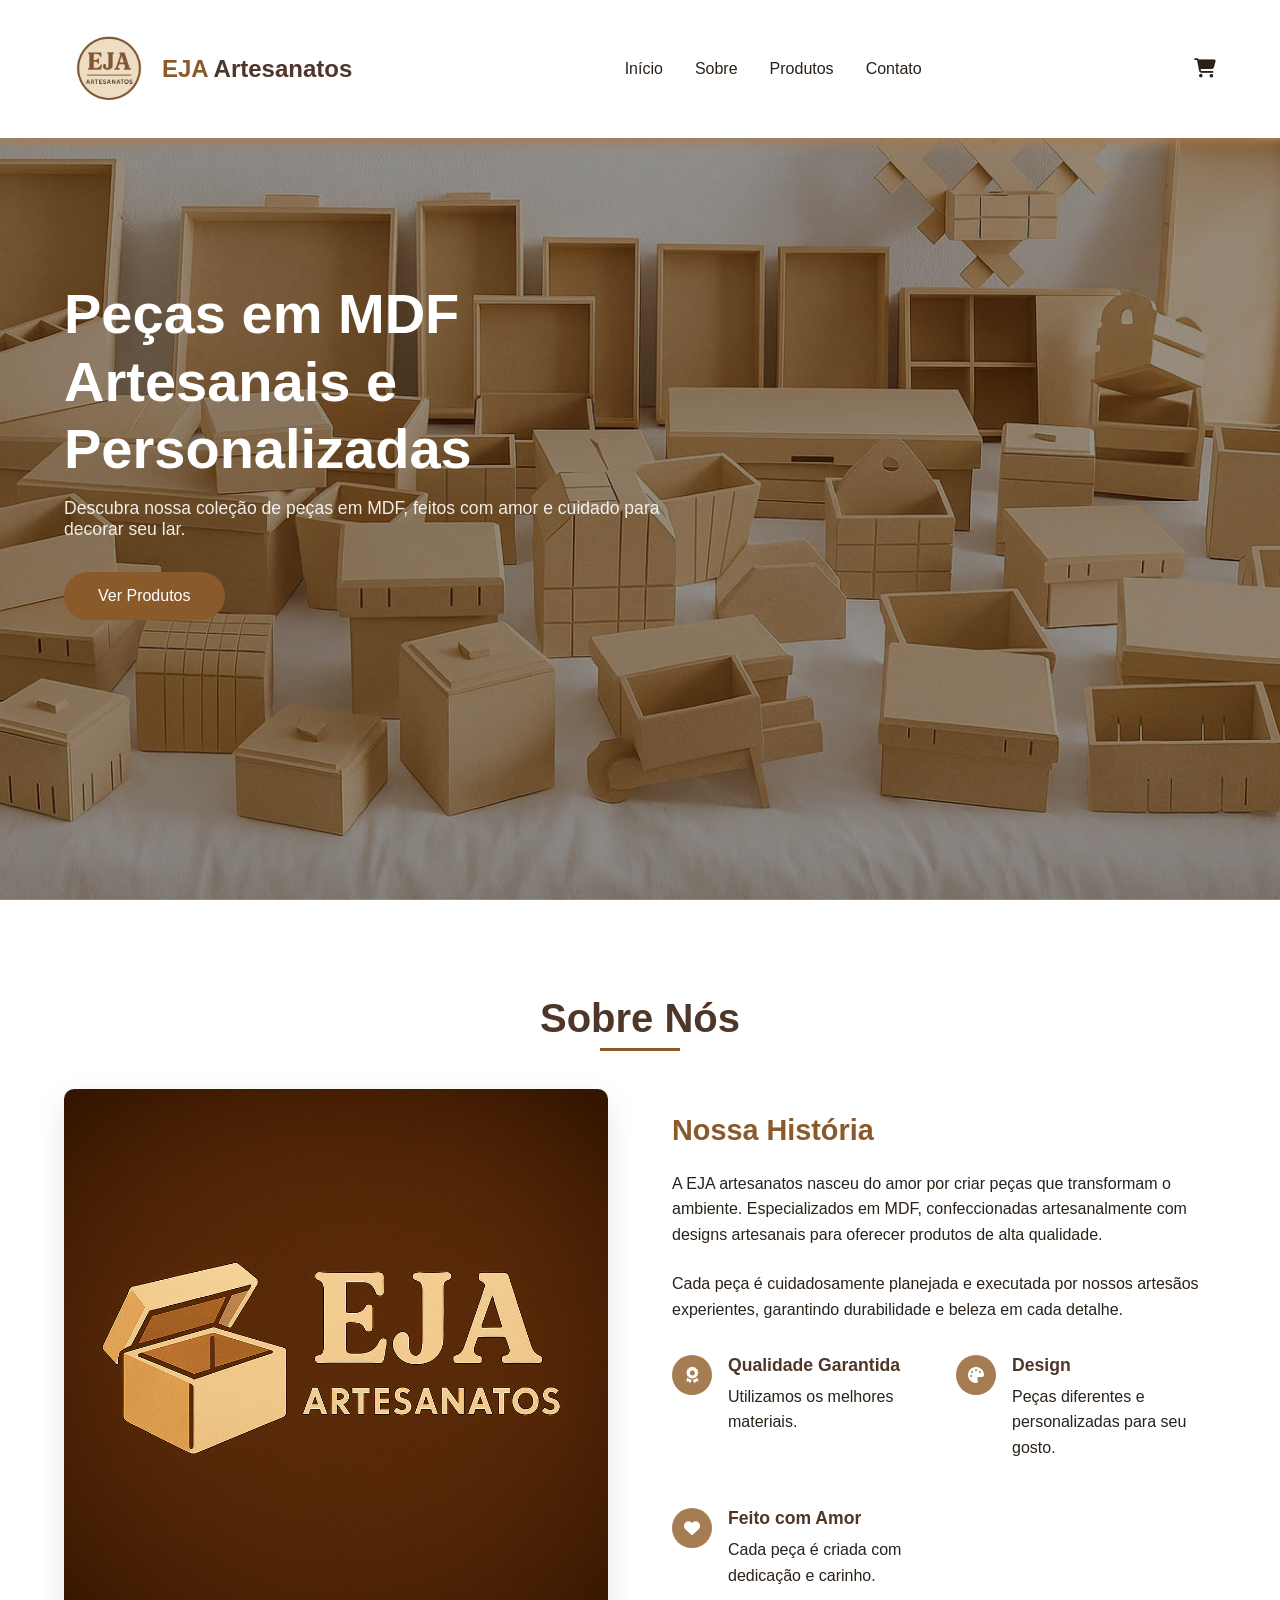
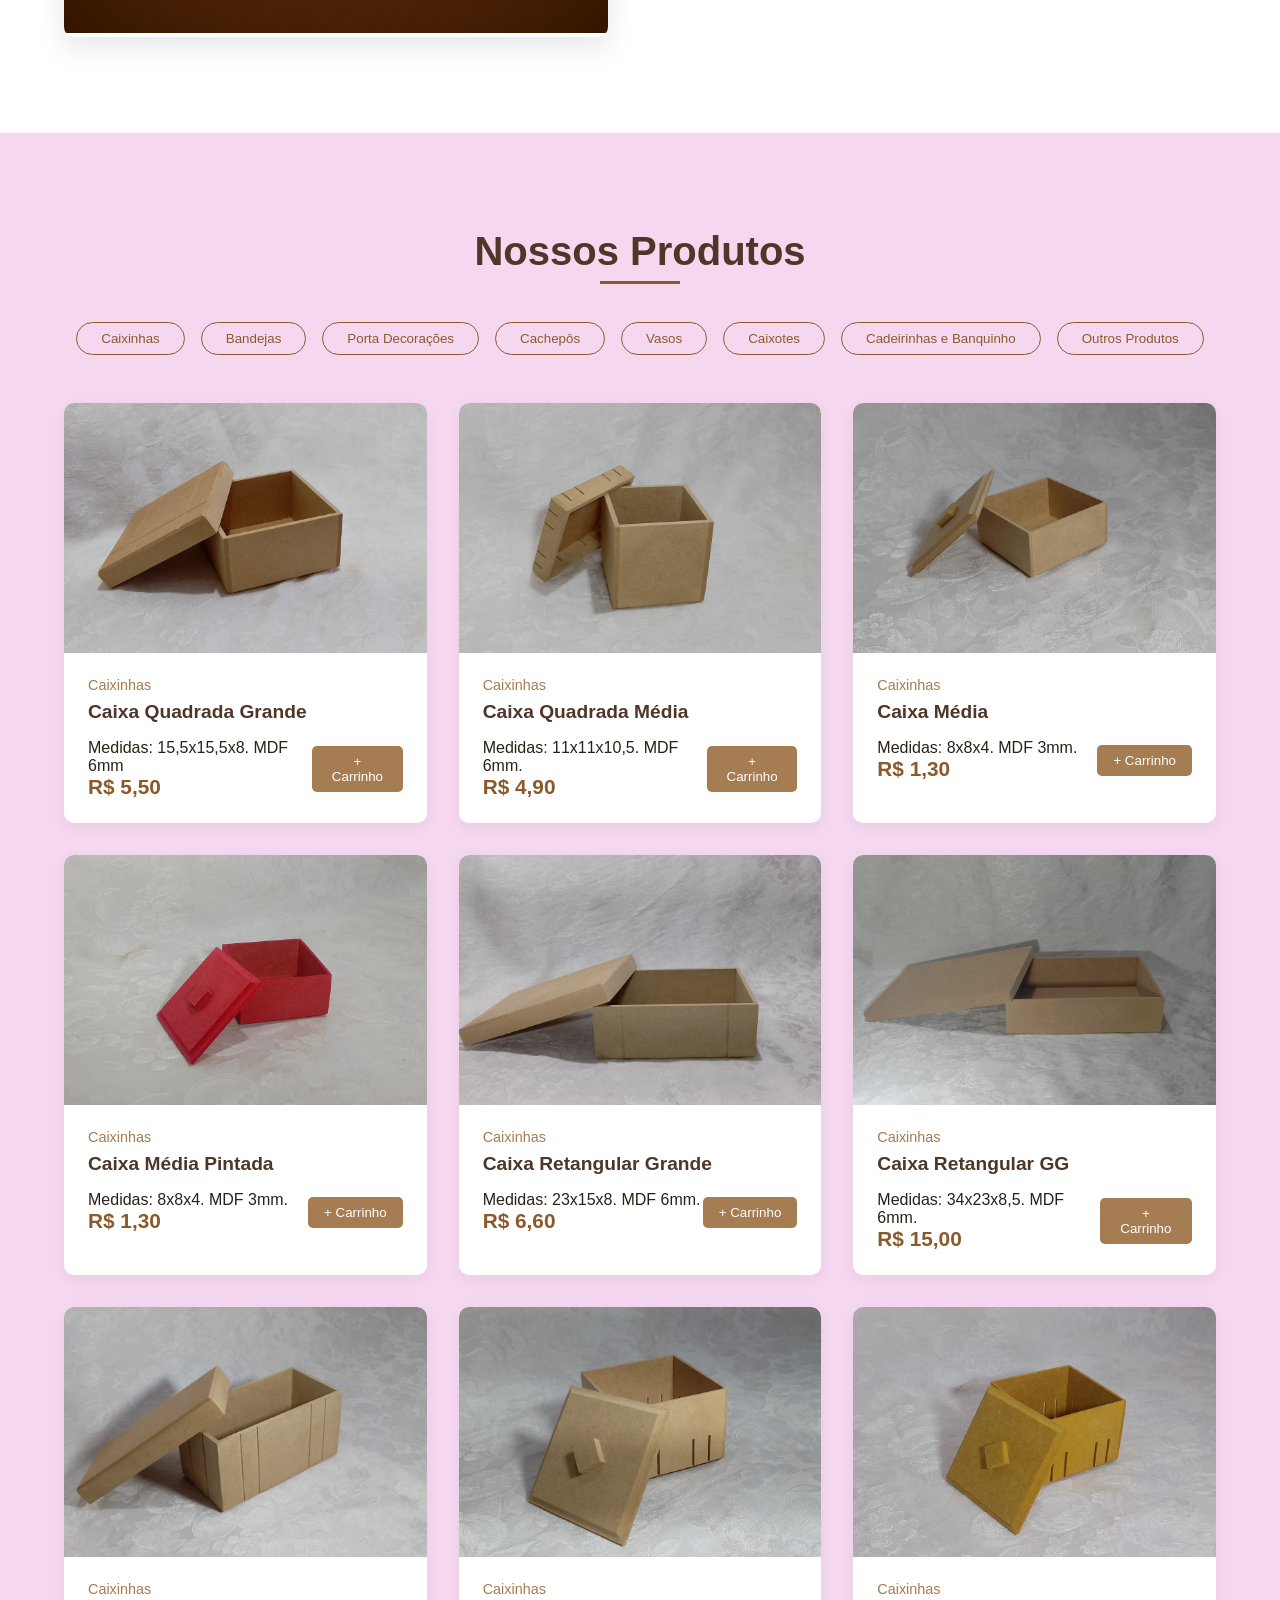
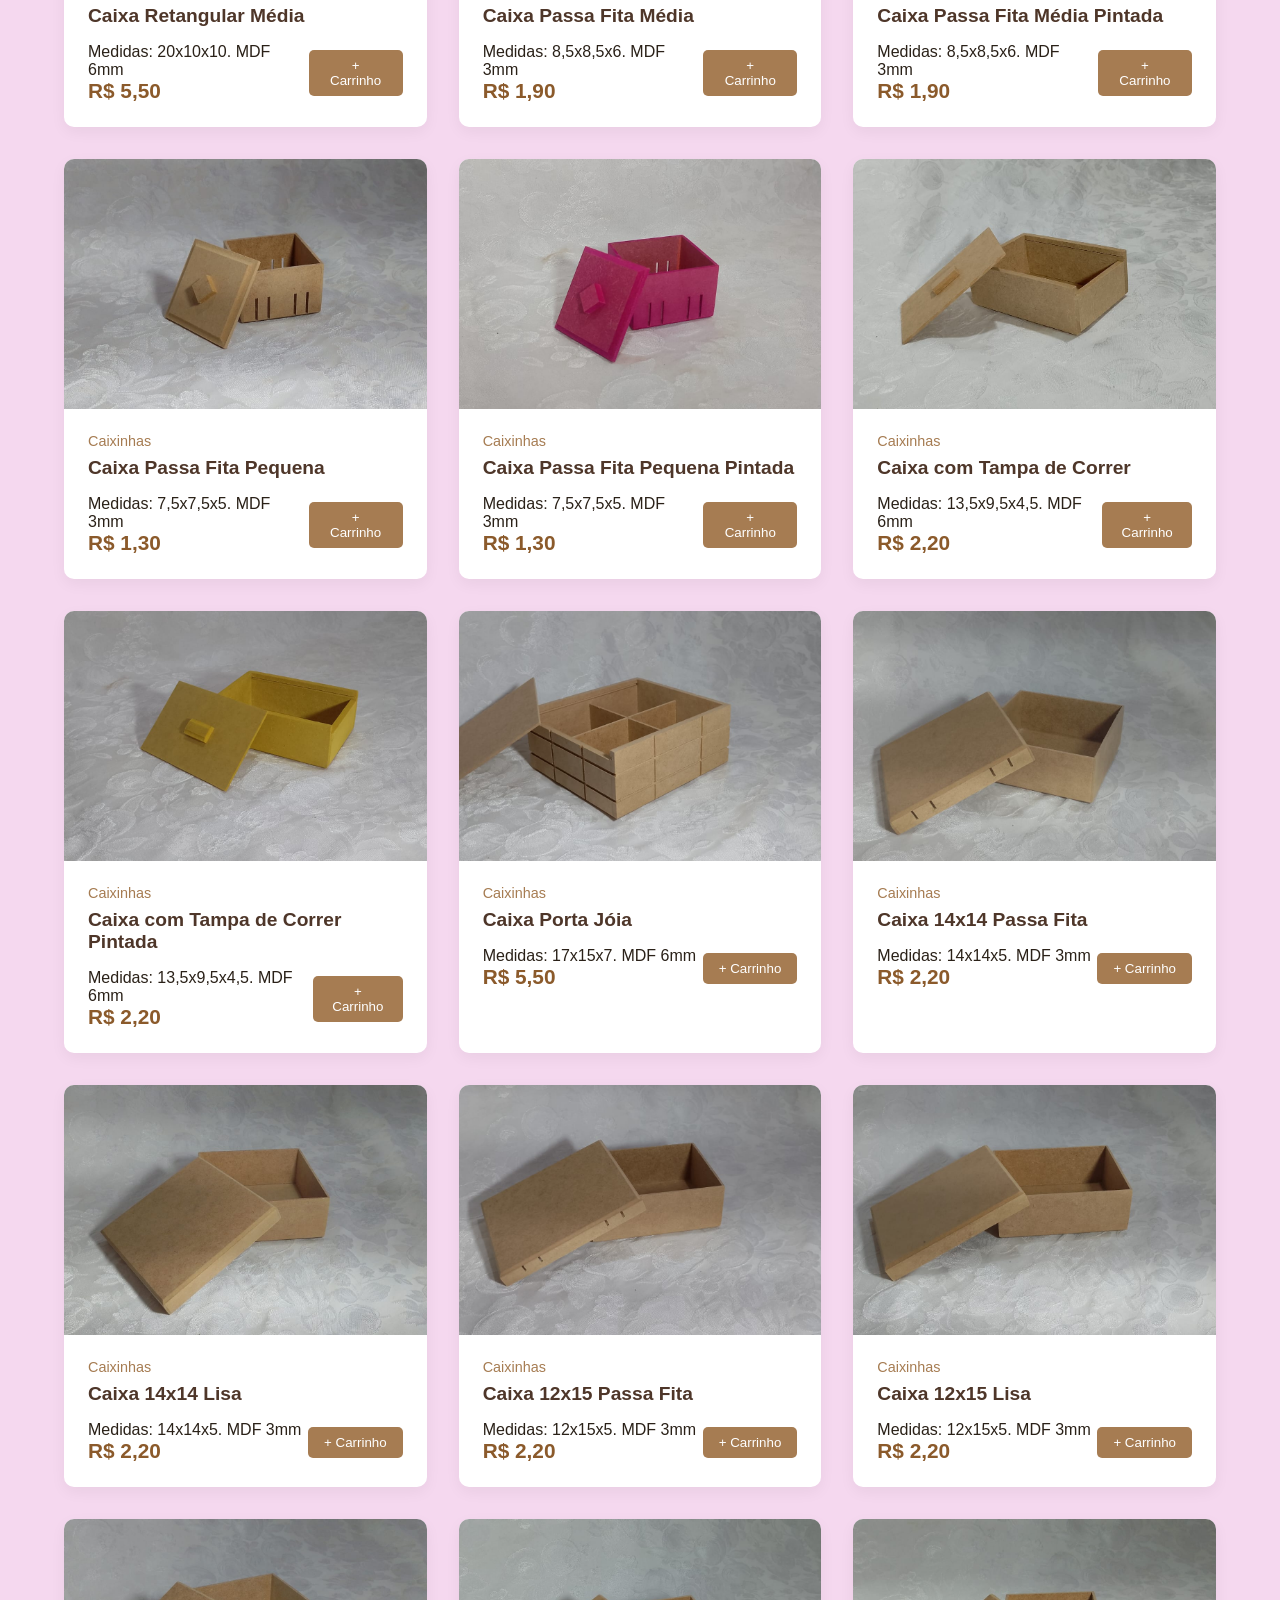
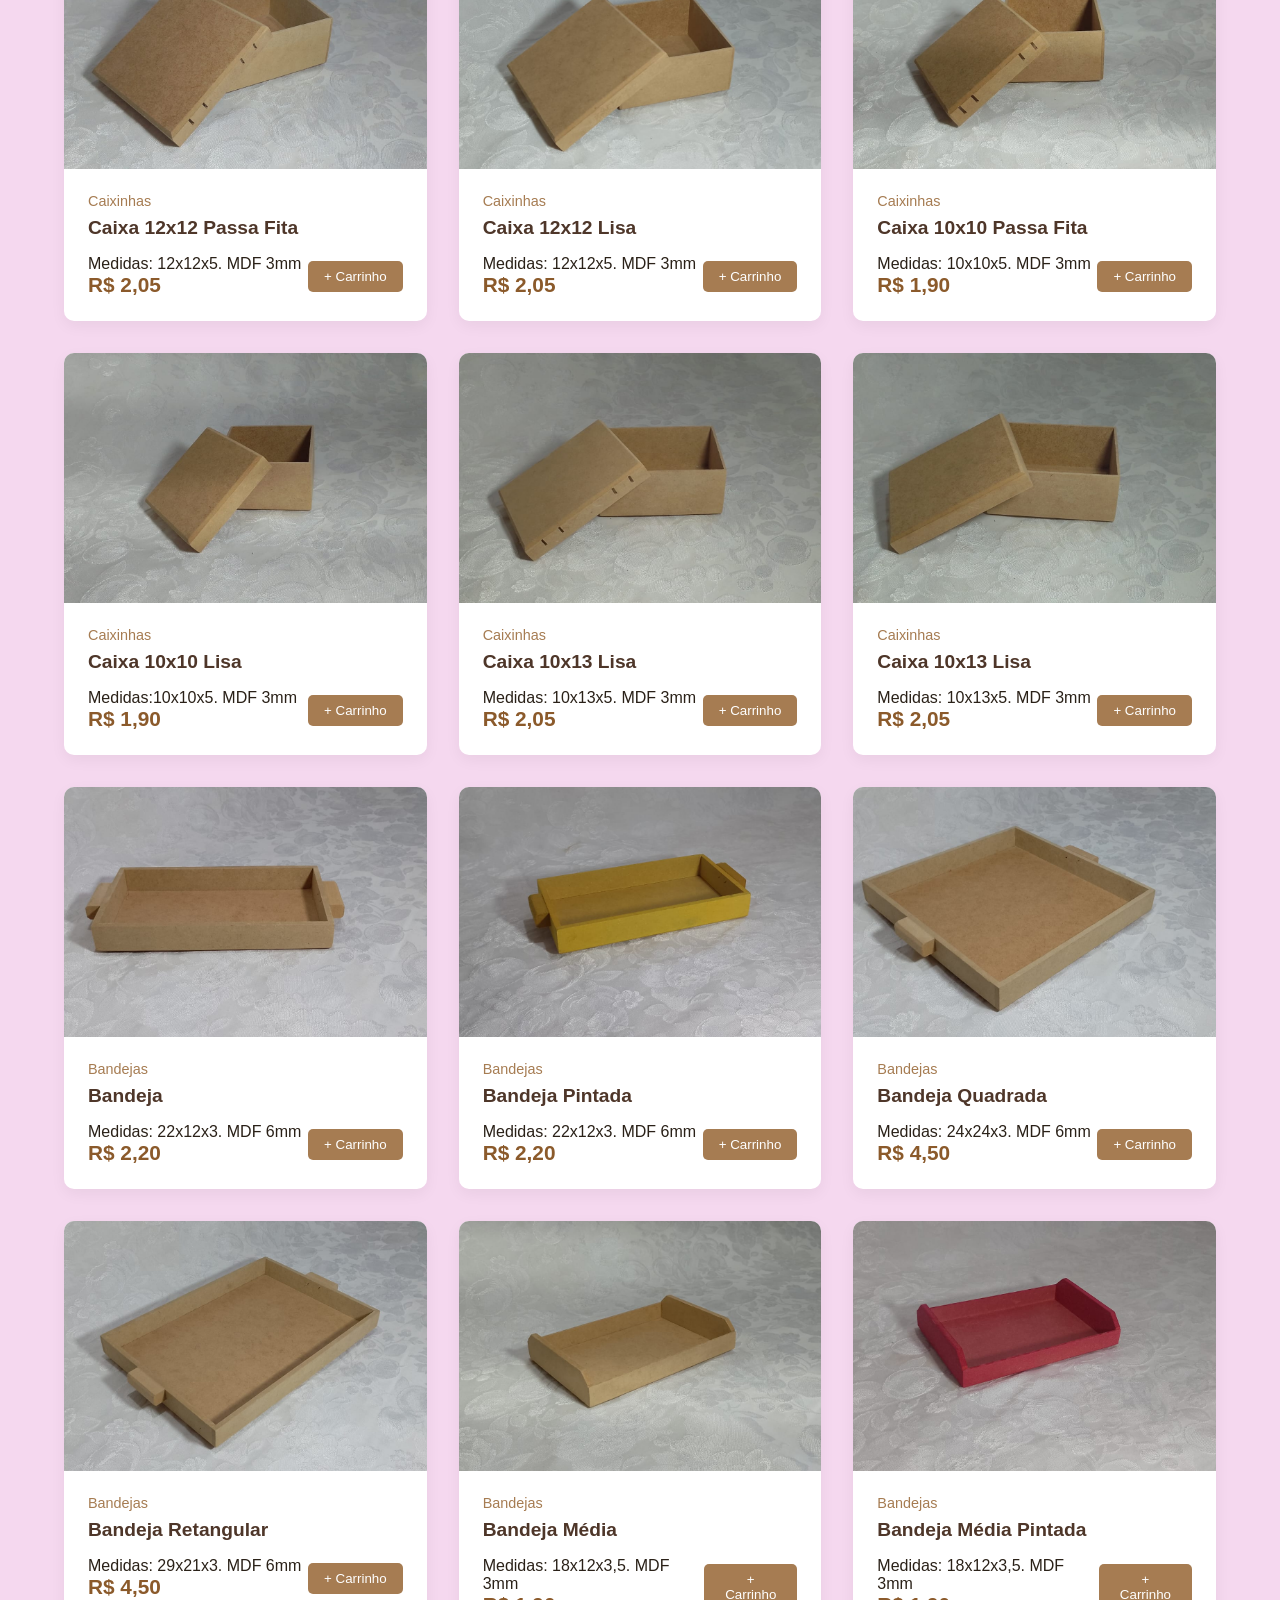
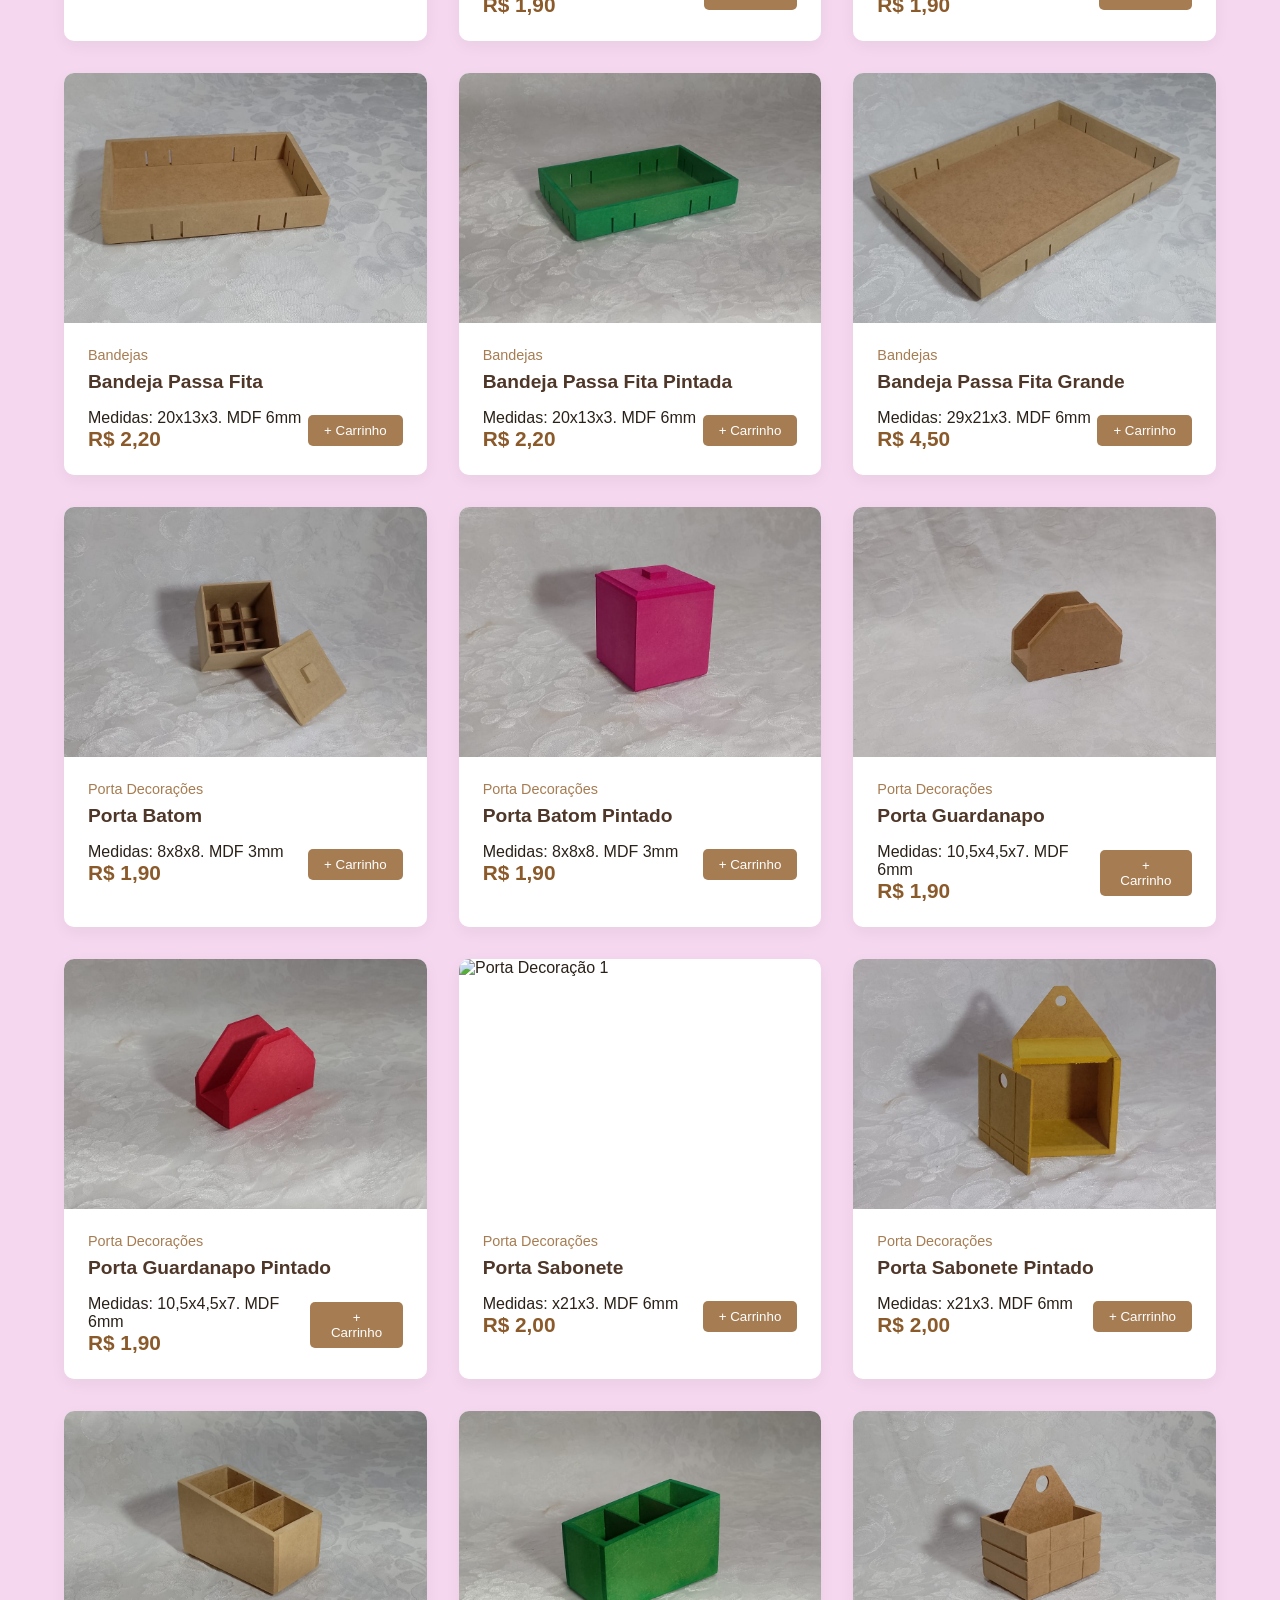
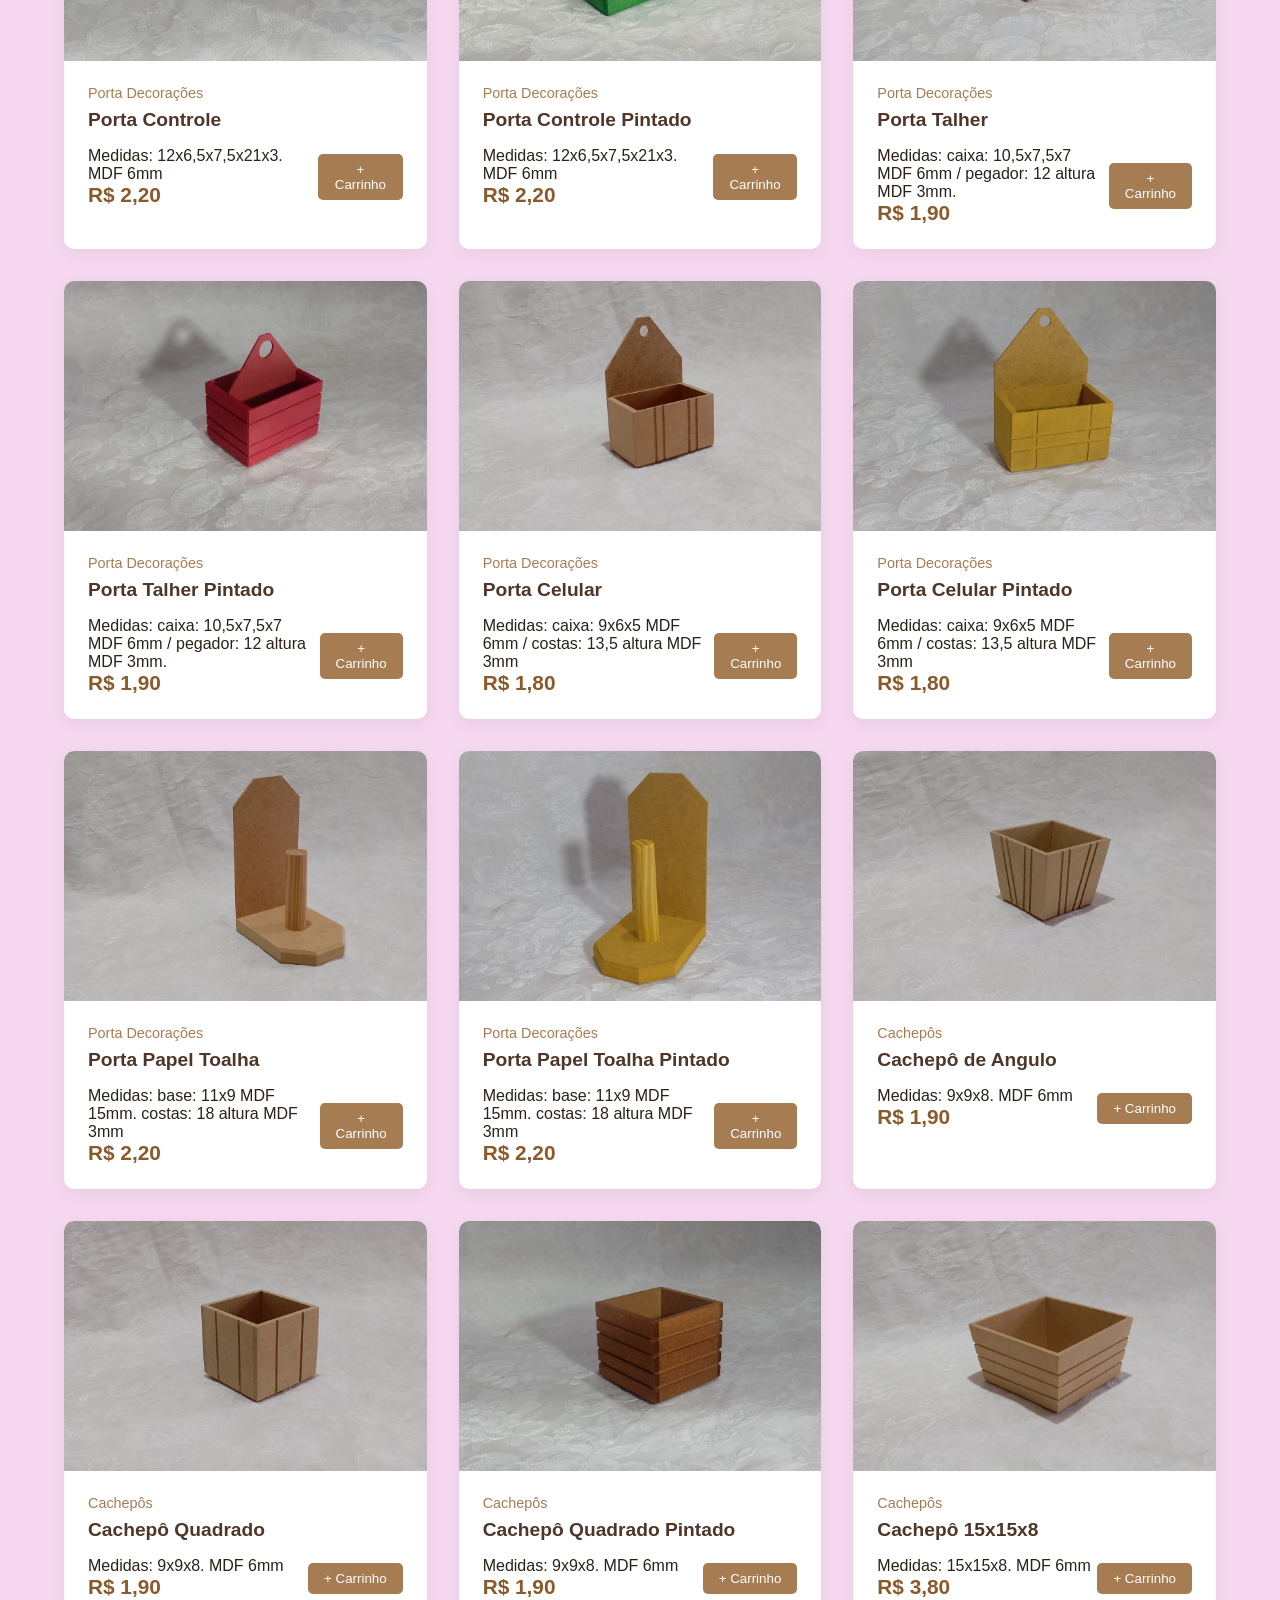
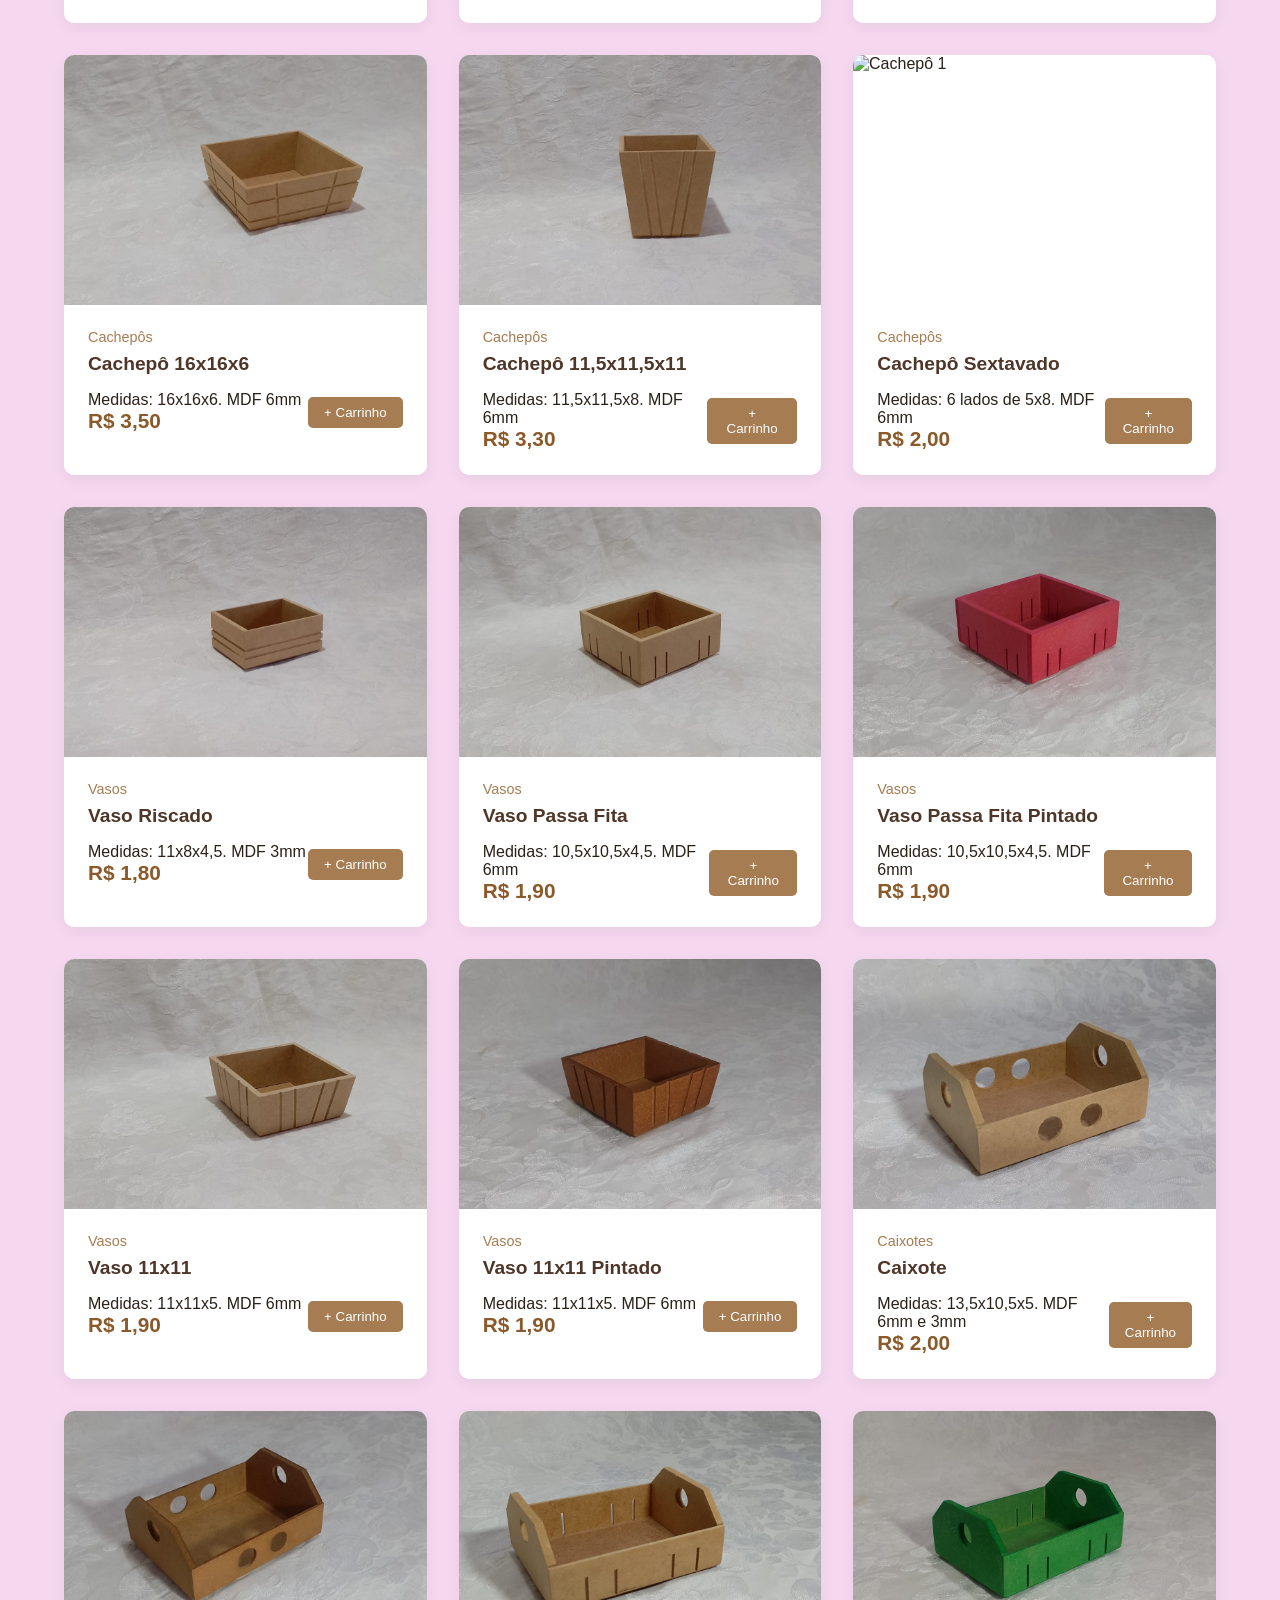
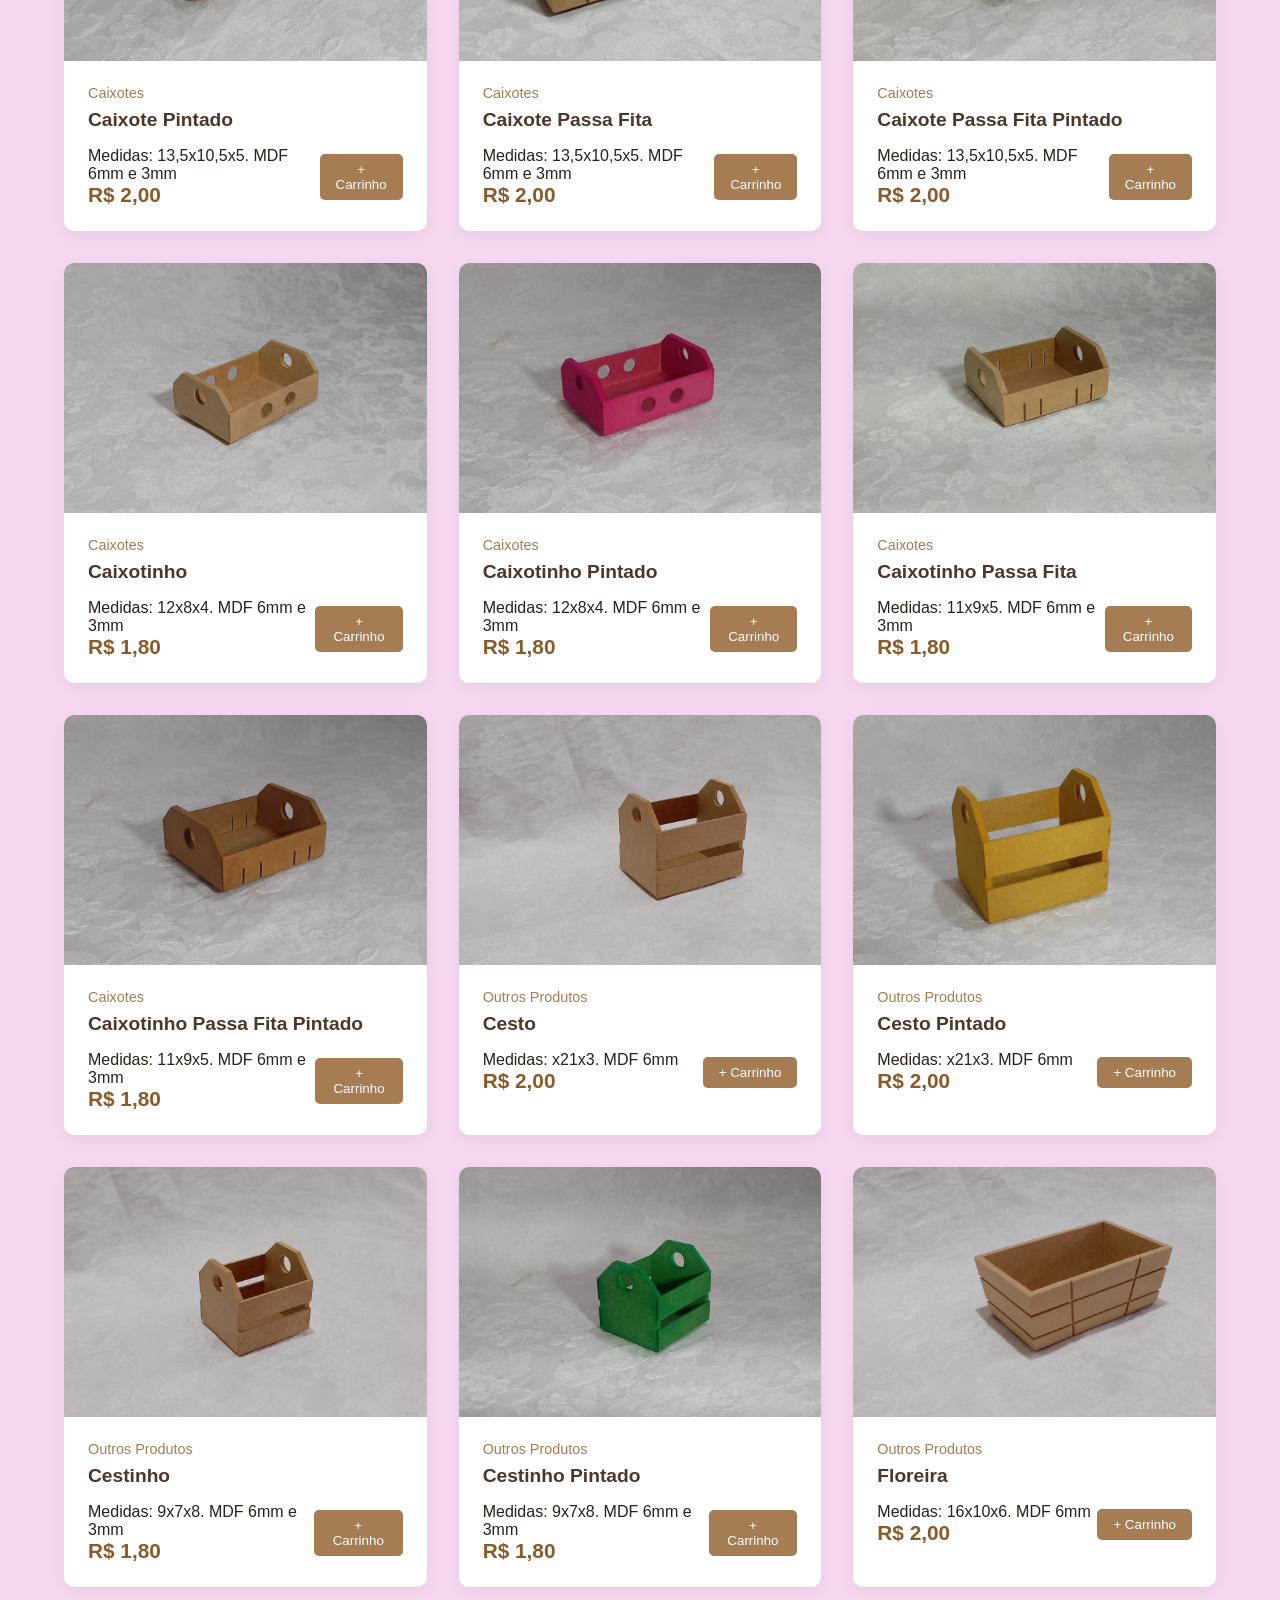
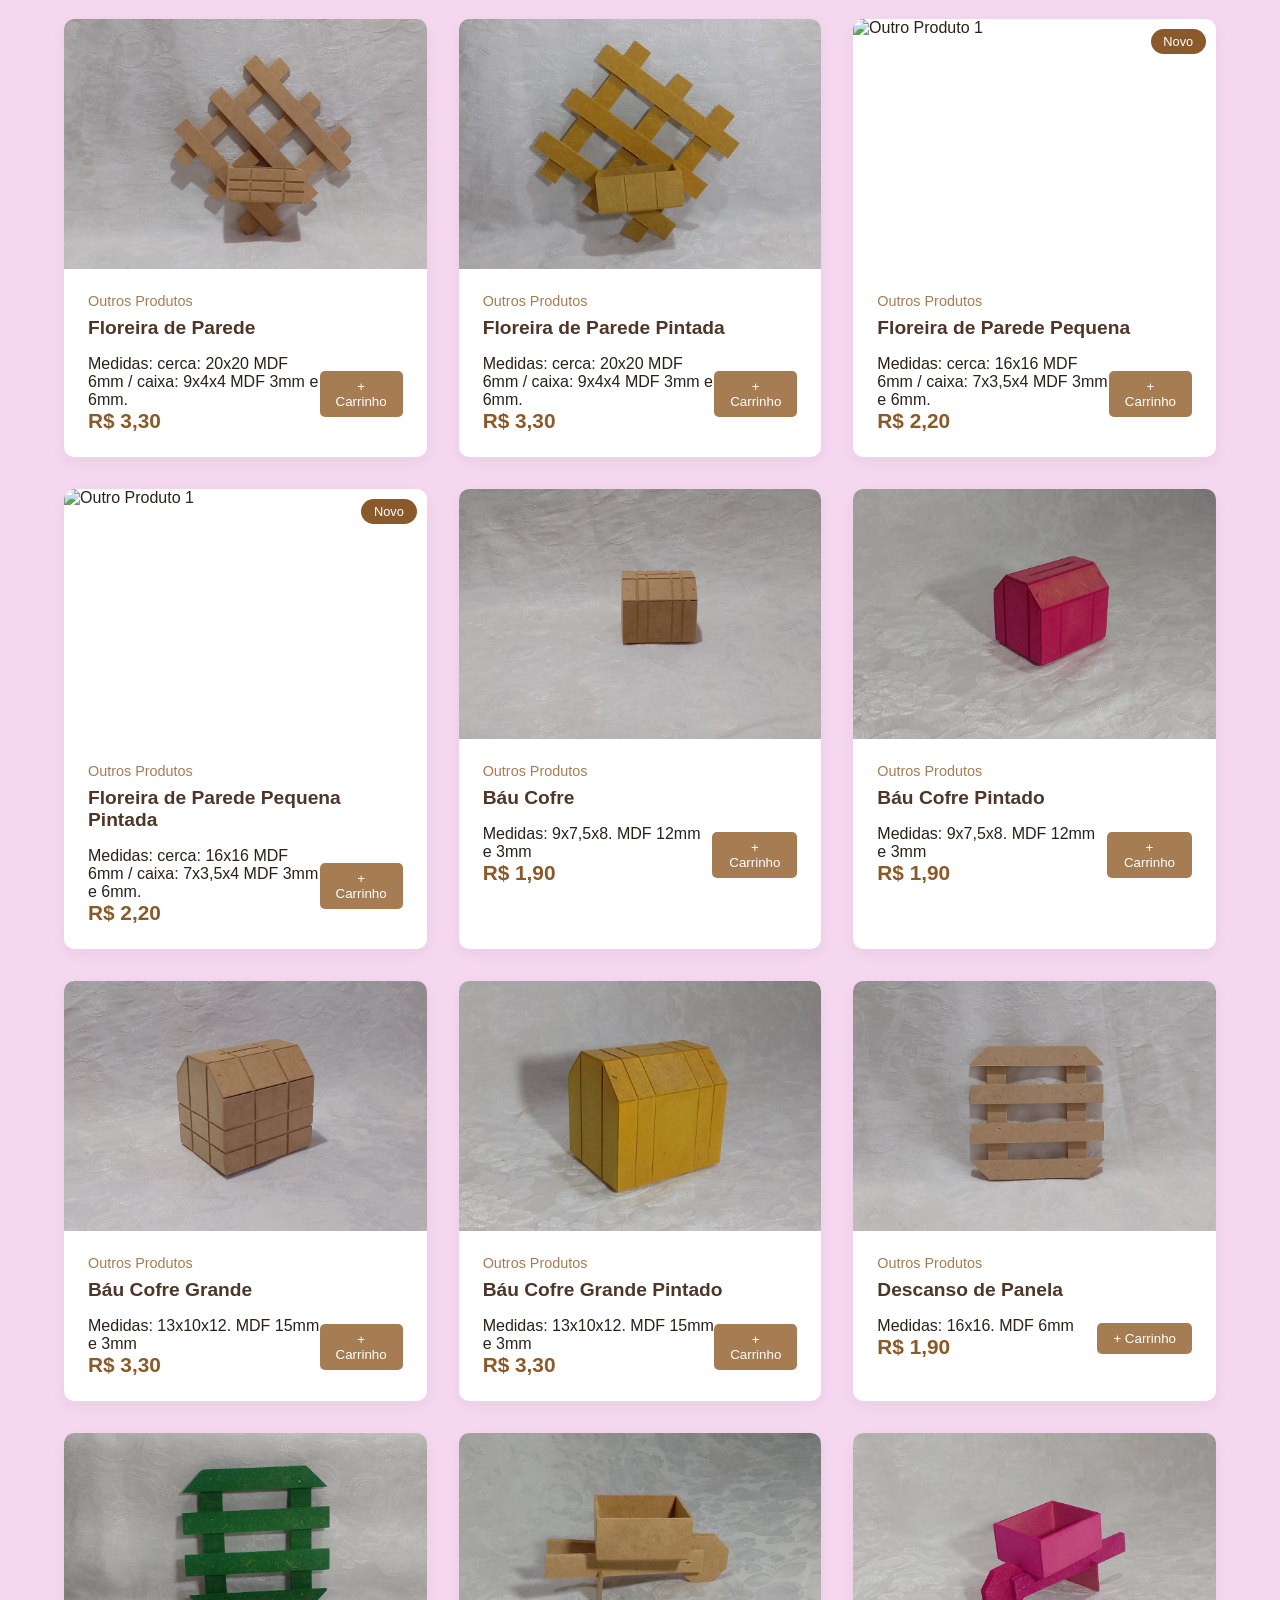
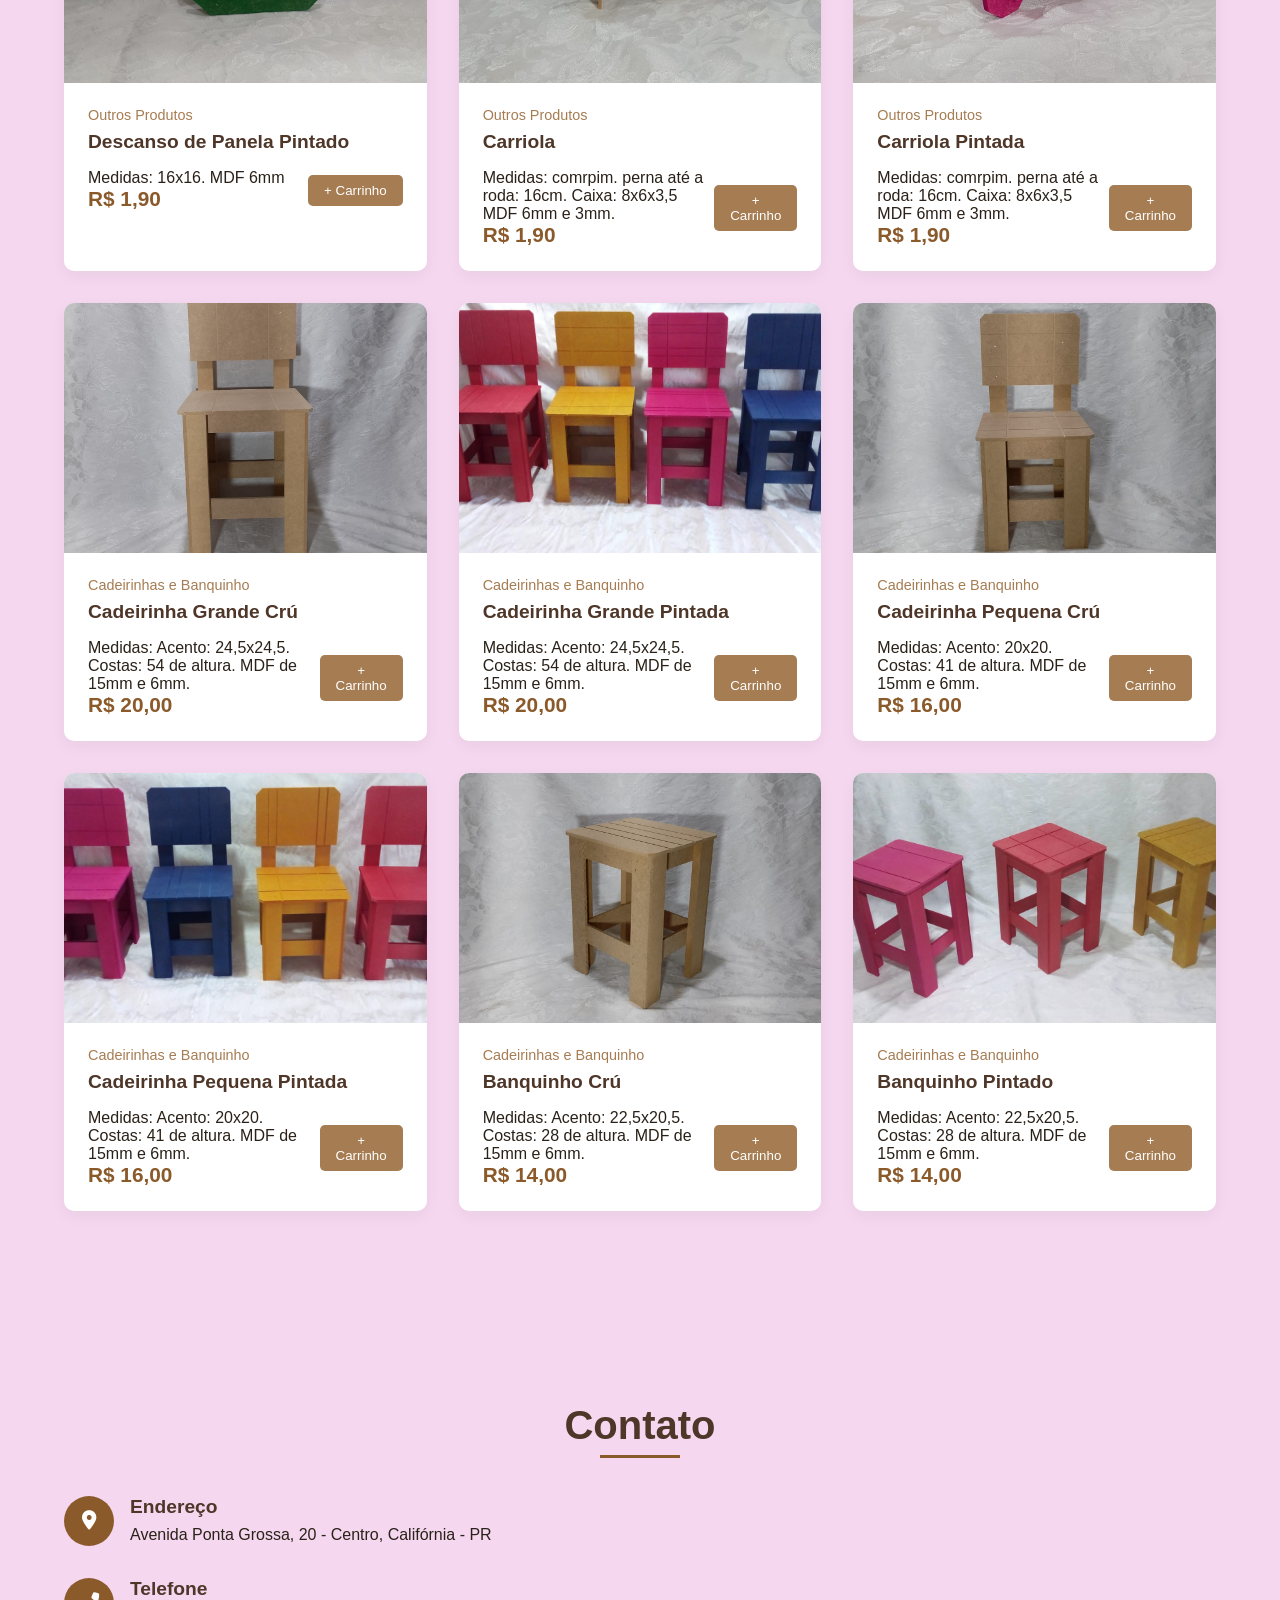
==== commit 4e336217: "Update index.html" ====
--- a/index.html
+++ b/index.html
@@ -1297,6 +1297,7 @@
             <a href="#home">Início</a>
             <a href="#about">Sobre</a>
             <a href="#products">Produtos</a>
+            <a href="#testimonials">Depoimentos</a>
             <a href="#contact">Contato</a>
         </nav>
     </div>
@@ -1385,7 +1386,7 @@
                     <img src="img/caixa quadrada grande.jpeg" alt="Caixinha Decorativa 1">
                     <div class="product-actions">
                         <button class="quick-view" data-id="1"><i class="fas fa-eye"></i></button>
-                        <button class="add-to-favorites"><i class="fas fa-heart"></i></button>
+                        <button class="add-to-favorites"><i class="fas fa-shopping-cart"></i></button>
                     </div>
                 </div>
                 <div class="product-info">
@@ -1396,7 +1397,7 @@
                             <p>Medidas: 15,5x15,5x8. MDF 6mm</p>
                             <span class="price">R$ 5,50</span>
                         </div>
-                        <button class="add-to-fav">+ Favoritos</button>
+                        <button class="add-to-fav">+ Carrinho</button>
                     </div>
                 </div>
             </div>
@@ -1406,7 +1407,7 @@
                     <img src="img/caixa quadrada média.jpeg" alt="Caixinha Decorativa 2">
                     <div class="product-actions">
                         <button class="quick-view" data-id="2"><i class="fas fa-eye"></i></button>
-                        <button class="add-to-favorites"><i class="fas fa-heart"></i></button>
+                        <button class="add-to-favorites"><i class="fas fa-shopping-cart"></i></button>
                     </div>
                 </div>
                 <div class="product-info">
@@ -1417,7 +1418,7 @@
                             <p>Medidas: 11x11x10,5. MDF 6mm.</p>
                             <span class="price">R$ 4,90</span>
                         </div>
-                        <button class="add-to-fav">+ Favoritos</button>
+                        <button class="add-to-fav">+ Carrinho</button>
                     </div>
                 </div>
             </div>
@@ -1427,7 +1428,7 @@
                     <img src="img/caixa média.jpeg" alt="Caixinha Decorativa 2">
                     <div class="product-actions">
                         <button class="quick-view" data-id="3"><i class="fas fa-eye"></i></button>
-                        <button class="add-to-favorites"><i class="fas fa-heart"></i></button>
+                        <button class="add-to-favorites"><i class="fas fa-shopping-cart"></i></button>
                     </div>
                 </div>
                 <div class="product-info">
@@ -1438,7 +1439,7 @@
                             <p>Medidas: 8x8x4. MDF 3mm.</p>
                             <span class="price">R$ 1,30</span>
                         </div>
-                        <button class="add-to-fav">+ Favoritos</button>
+                        <button class="add-to-fav">+ Carrinho</button>
                     </div>
                 </div>
             </div>
@@ -1448,7 +1449,7 @@
                     <img src="img/caixa média pintada.jpeg" alt="Caixinha Decorativa 2">
                     <div class="product-actions">
                         <button class="quick-view" data-id="59"><i class="fas fa-eye"></i></button>
-                        <button class="add-to-favorites"><i class="fas fa-heart"></i></button>
+                        <button class="add-to-favorites"><i class="fas fa-shopping-cart"></i></button>
                     </div>
                 </div>
                 <div class="product-info">
@@ -1459,7 +1460,7 @@
                             <p>Medidas: 8x8x4. MDF 3mm.</p>
                             <span class="price">R$ 1,30</span>
                         </div>
-                        <button class="add-to-fav">+ Favoritos</button>
+                        <button class="add-to-fav">+ Carrinho</button>
                     </div>
                 </div>
             </div>
@@ -1469,7 +1470,7 @@
                     <img src="img/caixa retangular grande.jpeg" alt="Caixinha Decorativa 2">
                     <div class="product-actions">
                         <button class="quick-view" data-id="4"><i class="fas fa-eye"></i></button>
-                        <button class="add-to-favorites"><i class="fas fa-heart"></i></button>
+                        <button class="add-to-favorites"><i class="fas fa-shopping-cart"></i></button>
                     </div>
                 </div>
                 <div class="product-info">
@@ -1480,7 +1481,7 @@
                             <p>Medidas: 23x15x8. MDF 6mm.</p>
                             <span class="price">R$ 6,60</span>
                         </div>
-                        <button class="add-to-fav">+ Favoritos</button>
+                        <button class="add-to-fav">+ Carrinho</button>
                     </div>
                 </div>
             </div>
@@ -1490,7 +1491,7 @@
                     <img src="img/bandeja retangular gg.jpeg" alt="Caixinha Decorativa 2">
                     <div class="product-actions">
                         <button class="quick-view" data-id="38"><i class="fas fa-eye"></i></button>
-                        <button class="add-to-favorites"><i class="fas fa-heart"></i></button>
+                        <button class="add-to-favorites"><i class="fas fa-shopping-cart"></i></button>
                     </div>
                 </div>
                 <div class="product-info">
@@ -1501,7 +1502,7 @@
                             <p>Medidas: 34x23x8,5. MDF 6mm.</p>
                             <span class="price">R$ 15,00</span>
                         </div>
-                        <button class="add-to-fav">+ Favoritos</button>
+                        <button class="add-to-fav">+ Carrinho</button>
                     </div>
                 </div>
             </div>
@@ -1511,7 +1512,7 @@
                     <img src="img/caixa retangular média.jpeg" alt="Caixinha Decorativa 2">
                     <div class="product-actions">
                         <button class="quick-view" data-id="5"><i class="fas fa-eye"></i></button>
-                        <button class="add-to-favorites"><i class="fas fa-heart"></i></button>
+                        <button class="add-to-favorites"><i class="fas fa-shopping-cart"></i></button>
                     </div>
                 </div>
                 <div class="product-info">
@@ -1522,7 +1523,7 @@
                             <p>Medidas: 20x10x10. MDF 6mm</p>
                             <span class="price">R$ 5,50</span>
                         </div>
-                        <button class="add-to-fav">+ Favoritos</button>
+                        <button class="add-to-fav">+ Carrinho</button>
                     </div>
                 </div>
             </div>
@@ -1532,7 +1533,7 @@
                     <img src="img/caixa passa fita méd..jpeg" alt="Caixinha Decorativa 2">
                     <div class="product-actions">
                         <button class="quick-view" data-id="6"><i class="fas fa-eye"></i></button>
-                        <button class="add-to-favorites"><i class="fas fa-heart"></i></button>
+                        <button class="add-to-favorites"><i class="fas fa-shopping-cart"></i></button>
                     </div>
                 </div>
                 <div class="product-info">
@@ -1543,7 +1544,7 @@
                             <p>Medidas: 8,5x8,5x6. MDF 3mm</p>
                             <span class="price">R$ 1,90</span>
                         </div>
-                        <button class="add-to-fav">+ Favoritos</button>
+                        <button class="add-to-fav">+ Carrinho</button>
                     </div>
                 </div>
             </div>
@@ -1553,7 +1554,7 @@
                     <img src="img/caixa passa fita méd. pintada.jpeg" alt="Caixinha Decorativa 2">
                     <div class="product-actions">
                         <button class="quick-view" data-id="60"><i class="fas fa-eye"></i></button>
-                        <button class="add-to-favorites"><i class="fas fa-heart"></i></button>
+                        <button class="add-to-favorites"><i class="fas fa-shopping-cart"></i></button>
                     </div>
                 </div>
                 <div class="product-info">
@@ -1564,7 +1565,7 @@
                             <p>Medidas: 8,5x8,5x6. MDF 3mm</p>
                             <span class="price">R$ 1,90</span>
                         </div>
-                        <button class="add-to-fav">+ Favoritos</button>
+                        <button class="add-to-fav">+ Carrinho</button>
                     </div>
                 </div>
             </div>
@@ -1575,7 +1576,7 @@
                     <img src="img/caixa passa fita peq..jpeg" alt="Caixinha Decorativa 2">
                     <div class="product-actions">
                         <button class="quick-view" data-id="7"><i class="fas fa-eye"></i></button>
-                        <button class="add-to-favorites"><i class="fas fa-heart"></i></button>
+                        <button class="add-to-favorites"><i class="fas fa-shopping-cart"></i></button>
                     </div>
                 </div>
                 <div class="product-info">
@@ -1586,7 +1587,7 @@
                             <p>Medidas: 7,5x7,5x5. MDF 3mm</p>
                             <span class="price">R$ 1,30</span>
                         </div>
-                        <button class="add-to-fav">+ Favoritos</button>
+                        <button class="add-to-fav">+ Carrinho</button>
                     </div>
                 </div>
             </div>
@@ -1597,7 +1598,7 @@
                     <img src="img/caixa passa fita peq. pintada.jpeg" alt="Caixinha Decorativa 2">
                     <div class="product-actions">
                         <button class="quick-view" data-id="61"><i class="fas fa-eye"></i></button>
-                        <button class="add-to-favorites"><i class="fas fa-heart"></i></button>
+                        <button class="add-to-favorites"><i class="fas fa-shopping-cart"></i></button>
                     </div>
                 </div>
                 <div class="product-info">
@@ -1608,7 +1609,7 @@
                             <p>Medidas: 7,5x7,5x5. MDF 3mm</p>
                             <span class="price">R$ 1,30</span>
                         </div>
-                        <button class="add-to-fav">+ Favoritos</button>
+                        <button class="add-to-fav">+ Carrinho</button>
                     </div>
                 </div>
             </div>
@@ -1618,7 +1619,7 @@
                     <img src="img/caixa com tampa de correr.jpeg" alt="Caixinha Decorativa 2">
                     <div class="product-actions">
                         <button class="quick-view" data-id="8"><i class="fas fa-eye"></i></button>
-                        <button class="add-to-favorites"><i class="fas fa-heart"></i></button>
+                        <button class="add-to-favorites"><i class="fas fa-shopping-cart"></i></button>
                     </div>
                 </div>
                 <div class="product-info">
@@ -1629,7 +1630,7 @@
                             <p>Medidas: 13,5x9,5x4,5. MDF 6mm</p>
                             <span class="price">R$ 2,20</span>
                         </div>
-                        <button class="add-to-fav">+ Favoritos</button>
+                        <button class="add-to-fav">+ Carrinho</button>
                     </div>
                 </div>
             </div>
@@ -1640,7 +1641,7 @@
                     <img src="img/caixa com tampa de correr pintada.jpeg" alt="Caixinha Decorativa 2">
                     <div class="product-actions">
                         <button class="quick-view" data-id="62"><i class="fas fa-eye"></i></button>
-                        <button class="add-to-favorites"><i class="fas fa-heart"></i></button>
+                        <button class="add-to-favorites"><i class="fas fa-shopping-cart"></i></button>
                     </div>
                 </div>
                 <div class="product-info">
@@ -1651,7 +1652,7 @@
                             <p>Medidas: 13,5x9,5x4,5. MDF 6mm</p>
                             <span class="price">R$ 2,20</span>
                         </div>
-                        <button class="add-to-fav">+ Favoritos</button>
+                        <button class="add-to-fav">+ Carrinho</button>
                     </div>
                 </div>
             </div>
@@ -1661,7 +1662,7 @@
                     <img src="img/caixa porta jóia.jpeg" alt="Caixinha Decorativa 2">
                     <div class="product-actions">
                         <button class="quick-view" data-id="9"><i class="fas fa-eye"></i></button>
-                        <button class="add-to-favorites"><i class="fas fa-heart"></i></button>
+                        <button class="add-to-favorites"><i class="fas fa-shopping-cart"></i></button>
                     </div>
                 </div>
                 <div class="product-info">
@@ -1672,7 +1673,7 @@
                             <p>Medidas: 17x15x7. MDF 6mm</p>
                             <span class="price">R$ 5,50</span>
                         </div>
-                        <button class="add-to-fav">+ Favoritos</button>
+                        <button class="add-to-fav">+ Carrinho</button>
                     </div>
                 </div>
             </div>
@@ -1682,7 +1683,7 @@
                     <img src="img/caixa 14x14 passa fita.jpeg" alt="Caixinha Decorativa 2">
                     <div class="product-actions">
                         <button class="quick-view" data-id="2"><i class="fas fa-eye"></i></button>
-                        <button class="add-to-favorites"><i class="fas fa-heart"></i></button>
+                        <button class="add-to-favorites"><i class="fas fa-shopping-cart"></i></button>
                     </div>
                 </div>
                 <div class="product-info">
@@ -1693,7 +1694,7 @@
                             <p>Medidas: 14x14x5. MDF 3mm</p>
                             <span class="price">R$ 2,20</span>
                         </div>
-                        <button class="add-to-fav">+ Favoritos</button>
+                        <button class="add-to-fav">+ Carrinho</button>
                     </div>
                 </div>
             </div>
@@ -1703,7 +1704,7 @@
                     <img src="img/caixa 14x14 lisa.jpeg" alt="Caixinha Decorativa 2">
                     <div class="product-actions">
                         <button class="quick-view" data-id="11"><i class="fas fa-eye"></i></button>
-                        <button class="add-to-favorites"><i class="fas fa-heart"></i></button>
+                        <button class="add-to-favorites"><i class="fas fa-shopping-cart"></i></button>
                     </div>
                 </div>
                 <div class="product-info">
@@ -1714,7 +1715,7 @@
                             <p>Medidas: 14x14x5. MDF 3mm</p>
                             <span class="price">R$ 2,20</span>
                         </div>
-                        <button class="add-to-fav">+ Favoritos</button>
+                        <button class="add-to-fav">+ Carrinho</button>
                     </div>
                 </div>
             </div>
@@ -1724,7 +1725,7 @@
                     <img src="img/caixa 12x15 passa fita.jpeg" alt="Caixinha Decorativa 2">
                     <div class="product-actions">
                         <button class="quick-view" data-id="12"><i class="fas fa-eye"></i></button>
-                        <button class="add-to-favorites"><i class="fas fa-heart"></i></button>
+                        <button class="add-to-favorites"><i class="fas fa-shopping-cart"></i></button>
                     </div>
                 </div>
                 <div class="product-info">
@@ -1735,7 +1736,7 @@
                             <p>Medidas: 12x15x5. MDF 3mm</p>
                             <span class="price">R$ 2,20</span>
                         </div>
-                        <button class="add-to-fav">+ Favoritos</button>
+                        <button class="add-to-fav">+ Carrinho</button>
                     </div>
                 </div>
             </div>
@@ -1745,7 +1746,7 @@
                     <img src="img/caixa 12x15 lisa.jpeg" alt="Caixinha Decorativa 2">
                     <div class="product-actions">
                         <button class="quick-view" data-id="13"><i class="fas fa-eye"></i></button>
-                        <button class="add-to-favorites"><i class="fas fa-heart"></i></button>
+                        <button class="add-to-favorites"><i class="fas fa-shopping-cart"></i></button>
                     </div>
                 </div>
                 <div class="product-info">
@@ -1756,7 +1757,7 @@
                             <p>Medidas: 12x15x5. MDF 3mm</p>
                             <span class="price">R$ 2,20</span>
                         </div>
-                        <button class="add-to-fav">+ Favoritos</button>
+                        <button class="add-to-fav">+ Carrinho</button>
                     </div>
                 </div>
             </div>
@@ -1766,7 +1767,7 @@
                     <img src="img/caixa 12x12 passa fita.jpeg" alt="Caixinha Decorativa 3">
                     <div class="product-actions">
                         <button class="quick-view" data-id="14"><i class="fas fa-eye"></i></button>
-                        <button class="add-to-favorites"><i class="fas fa-heart"></i></button>
+                        <button class="add-to-favorites"><i class="fas fa-shopping-cart"></i></button>
                     </div>
                 </div>
                 <div class="product-info">
@@ -1777,7 +1778,7 @@
                             <p>Medidas: 12x12x5. MDF 3mm</p>
                             <span class="price">R$ 2,05</span>
                         </div>
-                        <button class="add-to-fav">+ Favoritos</button>
+                        <button class="add-to-fav">+ Carrinho</button>
                     </div>
                 </div>
             </div>
@@ -1787,7 +1788,7 @@
                     <img src="img/caixa 12x12 lisa.jpeg" alt="Caixinha Decorativa 4">
                     <div class="product-actions">
                         <button class="quick-view" data-id="15"><i class="fas fa-eye"></i></button>
-                        <button class="add-to-favorites"><i class="fas fa-heart"></i></button>
+                        <button class="add-to-favorites"><i class="fas fa-shopping-cart"></i></button>
                     </div>
                 </div>
                 <div class="product-info">
@@ -1798,7 +1799,7 @@
                             <p>Medidas: 12x12x5. MDF 3mm</p>
                             <span class="price">R$ 2,05</span>
                         </div>
-                        <button class="add-to-fav">+ Favoritos</button>
+                        <button class="add-to-fav">+ Carrinho</button>
                     </div>
                 </div>
             </div>
@@ -1808,7 +1809,7 @@
                     <img src="img/caixa 10x10 passa fita.jpeg" alt="Caixinha Decorativa 5">
                     <div class="product-actions">
                         <button class="quick-view" data-id="16"><i class="fas fa-eye"></i></button>
-                        <button class="add-to-favorites"><i class="fas fa-heart"></i></button>
+                        <button class="add-to-favorites"><i class="fas fa-shopping-cart"></i></button>
                     </div>
                 </div>
                 <div class="product-info">
@@ -1819,7 +1820,7 @@
                             <p>Medidas: 10x10x5. MDF 3mm</p>
                             <span class="price">R$ 1,90</span>
                         </div>
-                        <button class="add-to-fav">+ Favoritos</button>
+                        <button class="add-to-fav">+ Carrinho</button>
                     </div>
                 </div>
             </div>
@@ -1829,7 +1830,7 @@
                     <img src="img/caixa 10x10 lisa.jpeg" alt="Caixinha Decorativa 5">
                     <div class="product-actions">
                         <button class="quick-view" data-id="17"><i class="fas fa-eye"></i></button>
-                        <button class="add-to-favorites"><i class="fas fa-heart"></i></button>
+                        <button class="add-to-favorites"><i class="fas fa-shopping-cart"></i></button>
                     </div>
                 </div>
                 <div class="product-info">
@@ -1840,7 +1841,7 @@
                             <p>Medidas:10x10x5. MDF 3mm</p>
                             <span class="price">R$ 1,90</span>
                         </div>
-                        <button class="add-to-fav">+ Favoritos</button>
+                        <button class="add-to-fav">+ Carrinho</button>
                     </div>
                 </div>
             </div>
@@ -1850,7 +1851,7 @@
                     <img src="img/caixa 10x13 passa fita.jpeg" alt="Caixinha Decorativa 5">
                     <div class="product-actions">
                         <button class="quick-view" data-id="18"><i class="fas fa-eye"></i></button>
-                        <button class="add-to-favorites"><i class="fas fa-heart"></i></button>
+                        <button class="add-to-favorites"><i class="fas fa-shopping-cart"></i></button>
                     </div>
                 </div>
                 <div class="product-info">
@@ -1861,7 +1862,7 @@
                             <p>Medidas: 10x13x5. MDF 3mm</p>
                             <span class="price">R$ 2,05</span>
                         </div>
-                        <button class="add-to-fav">+ Favoritos</button>
+                        <button class="add-to-fav">+ Carrinho</button>
                     </div>
                 </div>
             </div>
@@ -1870,7 +1871,7 @@
                     <img src="img/caixa 10x13 lisa.jpeg" alt="Caixinha Decorativa 5">
                     <div class="product-actions">
                         <button class="quick-view" data-id="18"><i class="fas fa-eye"></i></button>
-                        <button class="add-to-favorites"><i class="fas fa-heart"></i></button>
+                        <button class="add-to-favorites"><i class="fas fa-shopping-cart"></i></button>
                     </div>
                 </div>
                 <div class="product-info">
@@ -1881,7 +1882,7 @@
                             <p>Medidas: 10x13x5. MDF 3mm</p>
                             <span class="price">R$ 2,05</span>
                         </div>
-                        <button class="add-to-fav">+ Favoritos</button>
+                        <button class="add-to-fav">+ Carrinho</button>
                     </div>
                 </div>
             </div>
@@ -1892,7 +1893,7 @@
                     <img src="img/bandeja.jpeg" alt="Bandeja Decorativa 1">
                     <div class="product-actions">
                         <button class="quick-view" data-id="19"><i class="fas fa-eye"></i></button>
-                        <button class="add-to-favorites"><i class="fas fa-heart"></i></button>
+                        <button class="add-to-favorites"><i class="fas fa-shopping-cart"></i></button>
                     </div>
                 </div>
                 <div class="product-info">
@@ -1903,7 +1904,7 @@
                               <p>Medidas: 22x12x3. MDF 6mm</p>
                             <span class="price">R$ 2,20</span>
                         </div>
-                        <button class="add-to-fav">+ Favoritos</button>
+                        <button class="add-to-fav">+ Carrinho</button>
                     </div>
                 </div>
             </div>
@@ -1913,7 +1914,7 @@
                     <img src="img/bandeja pintada.jpeg" alt="Bandeja Decorativa 1">
                     <div class="product-actions">
                         <button class="quick-view" data-id="63"><i class="fas fa-eye"></i></button>
-                        <button class="add-to-favorites"><i class="fas fa-heart"></i></button>
+                        <button class="add-to-favorites"><i class="fas fa-shopping-cart"></i></button>
                     </div>
                 </div>
                 <div class="product-info">
@@ -1924,7 +1925,7 @@
                               <p>Medidas: 22x12x3. MDF 6mm</p>
                             <span class="price">R$ 2,20</span>
                         </div>
-                        <button class="add-to-fav">+ Favoritos</button>
+                        <button class="add-to-fav">+ Carrinho</button>
                     </div>
                 </div>
             </div>
@@ -1935,7 +1936,7 @@
                     <img src="img/bandeja quadrada.jpeg" alt="Bandeja Decorativa 1">
                     <div class="product-actions">
                         <button class="quick-view" data-id="20"><i class="fas fa-eye"></i></button>
-                        <button class="add-to-favorites"><i class="fas fa-heart"></i></button>
+                        <button class="add-to-favorites"><i class="fas fa-shopping-cart"></i></button>
                     </div>
                 </div>
                 <div class="product-info">
@@ -1946,7 +1947,7 @@
                              <p>Medidas: 24x24x3. MDF 6mm</p>
                             <span class="price">R$ 4,50</span>
                         </div>
-                        <button class="add-to-fav">+ Favoritos</button>
+                        <button class="add-to-fav">+ Carrinho</button>
                     </div>
                 </div>
             </div>
@@ -1956,7 +1957,7 @@
                     <img src="img/bandeja retangular.jpeg" alt="Bandeja Decorativa 1">
                     <div class="product-actions">
                         <button class="quick-view" data-id="19"><i class="fas fa-eye"></i></button>
-                        <button class="add-to-favorites"><i class="fas fa-heart"></i></button>
+                        <button class="add-to-favorites"><i class="fas fa-shopping-cart"></i></button>
                     </div>
                 </div>
                 <div class="product-info">
@@ -1967,7 +1968,7 @@
                               <p>Medidas: 29x21x3. MDF 6mm</p>
                             <span class="price">R$ 4,50</span>
                         </div>
-                        <button class="add-to-fav">+ Favoritos</button>
+                        <button class="add-to-fav">+ Carrinho</button>
                     </div>
                 </div>
             </div>
@@ -1977,7 +1978,7 @@
                     <img src="img/bandeja média.jpeg" alt="Bandeja Decorativa 1">
                     <div class="product-actions">
                         <button class="quick-view" data-id="21"><i class="fas fa-eye"></i></button>
-                        <button class="add-to-favorites"><i class="fas fa-heart"></i></button>
+                        <button class="add-to-favorites"><i class="fas fa-shopping-cart"></i></button>
                     </div>
                 </div>
                 <div class="product-info">
@@ -1988,7 +1989,7 @@
                              <p>Medidas: 18x12x3,5. MDF 3mm</p>
                             <span class="price">R$ 1,90</span>
                         </div>
-                        <button class="add-to-fav">+ Favoritos</button>
+                        <button class="add-to-fav">+ Carrinho</button>
                     </div>
                 </div>
             </div>
@@ -1998,7 +1999,7 @@
                     <img src="img/bandeja média pintada.jpeg" alt="Bandeja Decorativa 1">
                     <div class="product-actions">
                         <button class="quick-view" data-id="64"><i class="fas fa-eye"></i></button>
-                        <button class="add-to-favorites"><i class="fas fa-heart"></i></button>
+                        <button class="add-to-favorites"><i class="fas fa-shopping-cart"></i></button>
                     </div>
                 </div>
                 <div class="product-info">
@@ -2009,7 +2010,7 @@
                              <p>Medidas: 18x12x3,5. MDF 3mm</p>
                             <span class="price">R$ 1,90</span>
                         </div>
-                        <button class="add-to-fav">+ Favoritos</button>
+                        <button class="add-to-fav">+ Carrinho</button>
                     </div>
                 </div>
             </div>
@@ -2020,7 +2021,7 @@
                     <img src="img/bandeja passa fita.jpeg" alt="Bandeja Decorativa 1">
                     <div class="product-actions">
                         <button class="quick-view" data-id="22"><i class="fas fa-eye"></i></button>
-                        <button class="add-to-favorites"><i class="fas fa-heart"></i></button>
+                        <button class="add-to-favorites"><i class="fas fa-shopping-cart"></i></button>
                     </div>
                 </div>
                 <div class="product-info">
@@ -2031,7 +2032,7 @@
                              <p>Medidas: 20x13x3. MDF 6mm</p>
                             <span class="price">R$ 2,20</span>
                         </div>
-                        <button class="add-to-fav">+ Favoritos</button>
+                        <button class="add-to-fav">+ Carrinho</button>
                     </div>
                 </div>
             </div>
@@ -2041,7 +2042,7 @@
                     <img src="img/bandeja passa fita pintada.jpeg" alt="Bandeja Decorativa 1">
                     <div class="product-actions">
                         <button class="quick-view" data-id="65"><i class="fas fa-eye"></i></button>
-                        <button class="add-to-favorites"><i class="fas fa-heart"></i></button>
+                        <button class="add-to-favorites"><i class="fas fa-shopping-cart"></i></button>
                     </div>
                 </div>
                 <div class="product-info">
@@ -2052,7 +2053,7 @@
                              <p>Medidas: 20x13x3. MDF 6mm</p>
                             <span class="price">R$ 2,20</span>
                         </div>
-                        <button class="add-to-fav">+ Favoritos</button>
+                        <button class="add-to-fav">+ Carrinho</button>
                     </div>
                 </div>
             </div>
@@ -2063,7 +2064,7 @@
                     <img src="img/bandeja passa fita grande.jpeg" alt="Bandeja Decorativa 1">
                     <div class="product-actions">
                         <button class="quick-view" data-id="23"><i class="fas fa-eye"></i></button>
-                        <button class="add-to-favorites"><i class="fas fa-heart"></i></button>
+                        <button class="add-to-favorites"><i class="fas fa-shopping-cart"></i></button>
                     </div>
                 </div>
                 <div class="product-info">
@@ -2074,7 +2075,7 @@
                              <p>Medidas: 29x21x3. MDF 6mm</p>
                             <span class="price">R$ 4,50</span>
                         </div>
-                        <button class="add-to-fav">+ Favoritos</button>
+                        <button class="add-to-fav">+ Carrinho</button>
                     </div>
                 </div>
             </div>
@@ -2085,7 +2086,7 @@
                     <img src="img/porta batom.jpeg" alt="Porta Decoração 1">
                     <div class="product-actions">
                         <button class="quick-view" data-id="24"><i class="fas fa-eye"></i></button>
-                        <button class="add-to-favorites"><i class="fas fa-heart"></i></button>
+                        <button class="add-to-favorites"><i class="fas fa-shopping-cart"></i></button>
                     </div>
                 </div>
                 <div class="product-info">
@@ -2096,7 +2097,7 @@
                             <p>Medidas: 8x8x8. MDF 3mm</p>
                             <span class="price">R$ 1,90</span>
                         </div>
-                        <button class="add-to-fav">+ Favoritos</button>
+                        <button class="add-to-fav">+ Carrinho</button>
                     </div>
                 </div>
             </div>
@@ -2106,7 +2107,7 @@
                     <img src="img/porta batom pintado.jpeg" alt="Porta Decoração 1">
                     <div class="product-actions">
                         <button class="quick-view" data-id="66"><i class="fas fa-eye"></i></button>
-                        <button class="add-to-favorites"><i class="fas fa-heart"></i></button>
+                        <button class="add-to-favorites"><i class="fas fa-shopping-cart"></i></button>
                     </div>
                 </div>
                 <div class="product-info">
@@ -2117,7 +2118,7 @@
                             <p>Medidas: 8x8x8. MDF 3mm</p>
                             <span class="price">R$ 1,90</span>
                         </div>
-                        <button class="add-to-fav">+ Favoritos</button>
+                        <button class="add-to-fav">+ Carrinho</button>
                     </div>
                 </div>
             </div>
@@ -2128,7 +2129,7 @@
                     <img src="img/porta guardanapo.jpeg" alt="Porta Decoração 1">
                     <div class="product-actions">
                         <button class="quick-view" data-id="25"><i class="fas fa-eye"></i></button>
-                        <button class="add-to-favorites"><i class="fas fa-heart"></i></button>
+                        <button class="add-to-favorites"><i class="fas fa-shopping-cart"></i></button>
                     </div>
                 </div>
                 <div class="product-info">
@@ -2139,7 +2140,7 @@
                             <p>Medidas: 10,5x4,5x7. MDF 6mm</p>
                             <span class="price">R$ 1,90</span>
                         </div>
-                        <button class="add-to-fav">+ Favoritos</button>
+                        <button class="add-to-fav">+ Carrinho</button>
                     </div>
                 </div>
             </div>
@@ -2149,7 +2150,7 @@
                     <img src="img/porta guardanapo pintado.jpeg" alt="Porta Decoração 1">
                     <div class="product-actions">
                         <button class="quick-view" data-id="67"><i class="fas fa-eye"></i></button>
-                        <button class="add-to-favorites"><i class="fas fa-heart"></i></button>
+                        <button class="add-to-favorites"><i class="fas fa-shopping-cart"></i></button>
                     </div>
                 </div>
                 <div class="product-info">
@@ -2160,19 +2161,18 @@
                             <p>Medidas: 10,5x4,5x7. MDF 6mm</p>
                             <span class="price">R$ 1,90</span>
                         </div>
-                        <button class="add-to-fav">+ Favoritos</button>
+                        <button class="add-to-fav">+ Carrinho</button>
                     </div>
                 </div>
             </div>
 
 
                                 <div class="product-card fade-in delay-2" data-category="porta" data-id="26">
-                                     <div class="product-badge">Em Breve</div>
-                <div class="product-img">
-                    <img src="img/breve.png" alt="Porta Decoração 1">
+                <div class="product-img">
+                    <img src="img/porta sabonete.jpeg" alt="Porta Decoração 1">
                     <div class="product-actions">
                         <button class="quick-view" data-id="26"><i class="fas fa-eye"></i></button>
-                        <button class="add-to-favorites"><i class="fas fa-heart"></i></button>
+                        <button class="add-to-favorites"><i class="fas fa-shopping-cart"></i></button>
                     </div>
                 </div>
                 <div class="product-info">
@@ -2183,18 +2183,17 @@
                             <p>Medidas: x21x3. MDF 6mm</p>
                             <span class="price">R$ 2,00</span>
                         </div>
-                        <button class="add-to-fav">+ Favoritos</button>
+                        <button class="add-to-fav">+ Carrinho</button>
                     </div>
                 </div>
             </div>
 
 <div class="product-card fade-in delay-2" data-category="porta" data-id="68">
-                                     <div class="product-badge">Em Breve</div>
-                <div class="product-img">
-                    <img src="img/porta sabonete pintado.png" alt="Porta Decoração 1">
+                <div class="product-img">
+                    <img src="img/porta sabonete pintado.jpeg" alt="Porta Decoração 1">
                     <div class="product-actions">
                         <button class="quick-view" data-id="68"><i class="fas fa-eye"></i></button>
-                        <button class="add-to-favorites"><i class="fas fa-heart"></i></button>
+                        <button class="add-to-favorites"><i class="fas fa-shopping-cart"></i></button>
                     </div>
                 </div>
                 <div class="product-info">
@@ -2205,7 +2204,7 @@
                             <p>Medidas: x21x3. MDF 6mm</p>
                             <span class="price">R$ 2,00</span>
                         </div>
-                        <button class="add-to-fav">+ Favoritos</button>
+                        <button class="add-to-fav">+ Carrrinho</button>
                     </div>
                 </div>
             </div>
@@ -2215,7 +2214,7 @@
                     <img src="img/porta controle.jpeg" alt="Porta Decoração 1">
                     <div class="product-actions">
                         <button class="quick-view" data-id="27"><i class="fas fa-eye"></i></button>
-                        <button class="add-to-favorites"><i class="fas fa-heart"></i></button>
+                        <button class="add-to-favorites"><i class="fas fa-shopping-cart"></i></button>
                     </div>
                 </div>
                 <div class="product-info">
@@ -2226,7 +2225,7 @@
                             <p>Medidas: 12x6,5x7,5x21x3. MDF 6mm</p>
                             <span class="price">R$ 2,20</span>
                         </div>
-                        <button class="add-to-fav">+ Favoritos</button>
+                        <button class="add-to-fav">+ Carrinho</button>
                     </div>
                 </div>
             </div>
@@ -2237,7 +2236,7 @@
                     <img src="img/porta controle pintado.jpeg" alt="Porta Decoração 1">
                     <div class="product-actions">
                         <button class="quick-view" data-id="69"><i class="fas fa-eye"></i></button>
-                        <button class="add-to-favorites"><i class="fas fa-heart"></i></button>
+                        <button class="add-to-favorites"><i class="fas fa-shopping-cart"></i></button>
                     </div>
                 </div>
                 <div class="product-info">
@@ -2248,7 +2247,7 @@
                             <p>Medidas: 12x6,5x7,5x21x3. MDF 6mm</p>
                             <span class="price">R$ 2,20</span>
                         </div>
-                        <button class="add-to-fav">+ Favoritos</button>
+                        <button class="add-to-fav">+ Carrinho</button>
                     </div>
                 </div>
             </div>
@@ -2258,7 +2257,7 @@
                     <img src="img/porta talher.jpeg" alt="Porta Decoração 1">
                     <div class="product-actions">
                         <button class="quick-view" data-id="28"><i class="fas fa-eye"></i></button>
-                        <button class="add-to-favorites"><i class="fas fa-heart"></i></button>
+                        <button class="add-to-favorites"><i class="fas fa-shopping-cart"></i></button>
                     </div>
                 </div>
                 <div class="product-info">
@@ -2269,7 +2268,7 @@
                             <p>Medidas: caixa: 10,5x7,5x7 MDF 6mm / pegador: 12 altura MDF 3mm.</p>
                             <span class="price">R$ 1,90</span>
                         </div>
-                        <button class="add-to-fav">+ Favoritos</button>
+                        <button class="add-to-fav">+ Carrinho</button>
                     </div>
                 </div>
             </div>
@@ -2279,7 +2278,7 @@
                     <img src="img/porta talher pintado.jpeg" alt="Porta Decoração 1">
                     <div class="product-actions">
                         <button class="quick-view" data-id="70"><i class="fas fa-eye"></i></button>
-                        <button class="add-to-favorites"><i class="fas fa-heart"></i></button>
+                        <button class="add-to-favorites"><i class="fas fa-shopping-cart"></i></button>
                     </div>
                 </div>
                 <div class="product-info">
@@ -2290,7 +2289,7 @@
                             <p>Medidas: caixa: 10,5x7,5x7 MDF 6mm / pegador: 12 altura MDF 3mm.</p>
                             <span class="price">R$ 1,90</span>
                         </div>
-                        <button class="add-to-fav">+ Favoritos</button>
+                        <button class="add-to-fav">+ Carrinho</button>
                     </div>
                 </div>
             </div>
@@ -2302,7 +2301,7 @@
                     <img src="img/porta celular.jpeg" alt="Porta Decoração 1">
                     <div class="product-actions">
                         <button class="quick-view" data-id="29"><i class="fas fa-eye"></i></button>
-                        <button class="add-to-favorites"><i class="fas fa-heart"></i></button>
+                        <button class="add-to-favorites"><i class="fas fa-shopping-cart"></i></button>
                     </div>
                 </div>
                 <div class="product-info">
@@ -2313,7 +2312,7 @@
                             <p>Medidas: caixa: 9x6x5 MDF 6mm / costas: 13,5 altura MDF 3mm</p>
                             <span class="price">R$ 1,80</span>
                         </div>
-                        <button class="add-to-fav">+ Favoritos</button>
+                        <button class="add-to-fav">+ Carrinho</button>
                     </div>
                 </div>
             </div>
@@ -2325,7 +2324,7 @@
                     <img src="img/porta celular pintado.jpeg" alt="Porta Decoração 1">
                     <div class="product-actions">
                         <button class="quick-view" data-id="71"><i class="fas fa-eye"></i></button>
-                        <button class="add-to-favorites"><i class="fas fa-heart"></i></button>
+                        <button class="add-to-favorites"><i class="fas fa-shopping-cart"></i></button>
                     </div>
                 </div>
                 <div class="product-info">
@@ -2336,7 +2335,7 @@
                             <p>Medidas: caixa: 9x6x5 MDF 6mm / costas: 13,5 altura MDF 3mm</p>
                             <span class="price">R$ 1,80</span>
                         </div>
-                        <button class="add-to-fav">+ Favoritos</button>
+                        <button class="add-to-fav">+ Carrinho</button>
                     </div>
                 </div>
             </div>
@@ -2347,7 +2346,7 @@
                     <img src="img/porta papel toalha.jpeg" alt="Porta Decoração 1">
                     <div class="product-actions">
                         <button class="quick-view" data-id="30"><i class="fas fa-eye"></i></button>
-                        <button class="add-to-favorites"><i class="fas fa-heart"></i></button>
+                        <button class="add-to-favorites"><i class="fas fa-shopping-cart"></i></button>
                     </div>
                 </div>
                 <div class="product-info">
@@ -2358,7 +2357,7 @@
                             <p>Medidas: base: 11x9 MDF 15mm. costas: 18 altura MDF 3mm</p>
                             <span class="price">R$ 2,20</span>
                         </div>
-                        <button class="add-to-fav">+ Favoritos</button>
+                        <button class="add-to-fav">+ Carrinho</button>
                     </div>
                 </div>
             </div>
@@ -2369,7 +2368,7 @@
                     <img src="img/porta papel toalha pintado.jpeg" alt="Porta Decoração 1">
                     <div class="product-actions">
                         <button class="quick-view" data-id="72"><i class="fas fa-eye"></i></button>
-                        <button class="add-to-favorites"><i class="fas fa-heart"></i></button>
+                        <button class="add-to-favorites"><i class="fas fa-shopping-cart"></i></button>
                     </div>
                 </div>
                 <div class="product-info">
@@ -2380,7 +2379,7 @@
                             <p>Medidas: base: 11x9 MDF 15mm. costas: 18 altura MDF 3mm</p>
                             <span class="price">R$ 2,20</span>
                         </div>
-                        <button class="add-to-fav">+ Favoritos</button>
+                        <button class="add-to-fav">+ Carrinho</button>
                     </div>
                 </div>
             </div>
@@ -2392,7 +2391,7 @@
                     <img src="img/cachepo de angulo.jpeg" alt="Cachepô 1">
                     <div class="product-actions">
                         <button class="quick-view" data-id="31"><i class="fas fa-eye"></i></button>
-                        <button class="add-to-favorites"><i class="fas fa-heart"></i></button>
+                        <button class="add-to-favorites"><i class="fas fa-shopping-cart"></i></button>
                     </div>
                 </div>
                 <div class="product-info">
@@ -2404,7 +2403,7 @@
                             <span class="price">R$ 1,90</span>
                             <span class="old-price"></span>
                         </div>
-                        <button class="add-to-fav">+ Favoritos</button>
+                        <button class="add-to-fav">+ Carrinho</button>
                     </div>
                 </div>
             </div>
@@ -2414,7 +2413,7 @@
                     <img src="img/cachepo quadrado.jpeg" alt="Cachepô 1">
                     <div class="product-actions">
                         <button class="quick-view" data-id="32"><i class="fas fa-eye"></i></button>
-                        <button class="add-to-favorites"><i class="fas fa-heart"></i></button>
+                        <button class="add-to-favorites"><i class="fas fa-shopping-cart"></i></button>
                     </div>
                 </div>
                 <div class="product-info">
@@ -2426,7 +2425,7 @@
                             <span class="price">R$ 1,90</span>
                             <span class="old-price"></span>
                         </div>
-                        <button class="add-to-fav">+ Favoritos</button>
+                        <button class="add-to-fav">+ Carrinho</button>
                     </div>
                 </div>
             </div>
@@ -2437,7 +2436,7 @@
                     <img src="img/cachepo quadrado pintado.jpeg" alt="Cachepô 1">
                     <div class="product-actions">
                         <button class="quick-view" data-id="73"><i class="fas fa-eye"></i></button>
-                        <button class="add-to-favorites"><i class="fas fa-heart"></i></button>
+                        <button class="add-to-favorites"><i class="fas fa-shopping-cart"></i></button>
                     </div>
                 </div>
                 <div class="product-info">
@@ -2449,7 +2448,7 @@
                             <span class="price">R$ 1,90</span>
                             <span class="old-price"></span>
                         </div>
-                        <button class="add-to-fav">+ Favoritos</button>
+                        <button class="add-to-fav">+ Carrinho</button>
                     </div>
                 </div>
             </div>
@@ -2460,7 +2459,7 @@
                     <img src="img/cachepô 15x15x8.jpeg" alt="Cachepô 1">
                     <div class="product-actions">
                         <button class="quick-view" data-id="33"><i class="fas fa-eye"></i></button>
-                        <button class="add-to-favorites"><i class="fas fa-heart"></i></button>
+                        <button class="add-to-favorites"><i class="fas fa-shopping-cart"></i></button>
                     </div>
                 </div>
                 <div class="product-info">
@@ -2472,7 +2471,7 @@
                             <span class="price">R$ 3,80</span>
                             <span class="old-price"></span>
                         </div>
-                        <button class="add-to-fav">+ Favoritos</button>
+                        <button class="add-to-fav">+ Carrinho</button>
                     </div>
                 </div>
             </div>
@@ -2482,7 +2481,7 @@
                     <img src="img/cachepô 16x16x6.jpeg" alt="Cachepô 1">
                     <div class="product-actions">
                         <button class="quick-view" data-id="34"><i class="fas fa-eye"></i></button>
-                        <button class="add-to-favorites"><i class="fas fa-heart"></i></button>
+                        <button class="add-to-favorites"><i class="fas fa-shopping-cart"></i></button>
                     </div>
                 </div>
                 <div class="product-info">
@@ -2494,7 +2493,7 @@
                             <span class="price">R$ 3,50</span>
                             <span class="old-price"></span>
                         </div>
-                        <button class="add-to-fav">+ Favoritos</button>
+                        <button class="add-to-fav">+ Carrinho</button>
                     </div>
                 </div>
             </div>
@@ -2505,7 +2504,7 @@
                     <img src="img/cachepô 11,5x11,5x11.jpeg" alt="Cachepô 1">
                     <div class="product-actions">
                         <button class="quick-view" data-id="35"><i class="fas fa-eye"></i></button>
-                        <button class="add-to-favorites"><i class="fas fa-heart"></i></button>
+                        <button class="add-to-favorites"><i class="fas fa-shopping-cart"></i></button>
                     </div>
                 </div>
                 <div class="product-info">
@@ -2517,18 +2516,17 @@
                             <span class="price">R$ 3,30</span>
                             <span class="old-price"></span>
                         </div>
-                        <button class="add-to-fav">+ Favoritos</button>
-                    </div>
-                </div>
-            </div>
-
-                                <div class="product-card fade-in delay-3" data-category="cachepo" data-id="38">
-                <div class="product-badge">Em Breve</div>
-                <div class="product-img">
-                    <img src="img/breve.png" alt="Cachepô 1">
-                    <div class="product-actions">
-                        <button class="quick-view" data-id="38"><i class="fas fa-eye"></i></button>
-                        <button class="add-to-favorites"><i class="fas fa-heart"></i></button>
+                        <button class="add-to-fav">+ Carrinho</button>
+                    </div>
+                </div>
+            </div>
+
+                                <div class="product-card fade-in delay-3" data-category="cachepo" data-id="90">
+                <div class="product-img">
+                    <img src="img/cachepo sextavado.jpeg" alt="Cachepô 1">
+                    <div class="product-actions">
+                        <button class="quick-view" data-id="90"><i class="fas fa-eye"></i></button>
+                        <button class="add-to-favorites"><i class="fas fa-shopping-cart"></i></button>
                     </div>
                 </div>
                 <div class="product-info">
@@ -2540,7 +2538,7 @@
                             <span class="price">R$ 2,00</span>
                             <span class="old-price"></span>
                         </div>
-                        <button class="add-to-fav">+ Favoritos</button>
+                        <button class="add-to-fav">+ Carrinho</button>
                     </div>
                 </div>
             </div>
@@ -2551,7 +2549,7 @@
                     <img src="img/vaso riscado.jpeg" alt="Vaso 1">
                     <div class="product-actions">
                         <button class="quick-view" data-id="39"><i class="fas fa-eye"></i></button>
-                        <button class="add-to-favorites"><i class="fas fa-heart"></i></button>
+                        <button class="add-to-favorites"><i class="fas fa-shopping-cart"></i></button>
                     </div>
                 </div>
                 <div class="product-info">
@@ -2562,7 +2560,7 @@
                             <p>Medidas: 11x8x4,5. MDF 3mm</p>
                             <span class="price">R$ 1,80</span>
                         </div>
-                        <button class="add-to-fav">+ Favoritos</button>
+                        <button class="add-to-fav">+ Carrinho</button>
                     </div>
                 </div>
             </div>
@@ -2572,7 +2570,7 @@
                     <img src="img/vaso passa fita.jpeg" alt="Vaso 1">
                     <div class="product-actions">
                         <button class="quick-view" data-id="40"><i class="fas fa-eye"></i></button>
-                        <button class="add-to-favorites"><i class="fas fa-heart"></i></button>
+                        <button class="add-to-favorites"><i class="fas fa-shopping-cart"></i></button>
                     </div>
                 </div>
                 <div class="product-info">
@@ -2583,7 +2581,7 @@
                             <p>Medidas: 10,5x10,5x4,5. MDF 6mm</p>
                             <span class="price">R$ 1,90</span>
                         </div>
-                        <button class="add-to-fav">+ Favoritos</button>
+                        <button class="add-to-fav">+ Carrinho</button>
                     </div>
                 </div>
             </div>
@@ -2593,7 +2591,7 @@
                     <img src="img/vaso passa fita pintado.jpeg" alt="Vaso 1">
                     <div class="product-actions">
                         <button class="quick-view" data-id="74"><i class="fas fa-eye"></i></button>
-                        <button class="add-to-favorites"><i class="fas fa-heart"></i></button>
+                        <button class="add-to-favorites"><i class="fas fa-shopping-cart"></i></button>
                     </div>
                 </div>
                 <div class="product-info">
@@ -2604,7 +2602,7 @@
                             <p>Medidas: 10,5x10,5x4,5. MDF 6mm</p>
                             <span class="price">R$ 1,90</span>
                         </div>
-                        <button class="add-to-fav">+ Favoritos</button>
+                        <button class="add-to-fav">+ Carrinho</button>
                     </div>
                 </div>
             </div>
@@ -2614,7 +2612,7 @@
                     <img src="img/vaso 11x11.jpeg" alt="Vaso 1">
                     <div class="product-actions">
                         <button class="quick-view" data-id="41"><i class="fas fa-eye"></i></button>
-                        <button class="add-to-favorites"><i class="fas fa-heart"></i></button>
+                        <button class="add-to-favorites"><i class="fas fa-shopping-cart"></i></button>
                     </div>
                 </div>
                 <div class="product-info">
@@ -2625,7 +2623,7 @@
                             <p>Medidas: 11x11x5. MDF 6mm</p>
                             <span class="price">R$ 1,90</span>
                         </div>
-                        <button class="add-to-fav">+ Favoritos</button>
+                        <button class="add-to-fav">+ Carrinho</button>
                     </div>
                 </div>
             </div>
@@ -2635,7 +2633,7 @@
                     <img src="img/vaso 11x11 pintado.jpeg" alt="Vaso 1">
                     <div class="product-actions">
                         <button class="quick-view" data-id="75"><i class="fas fa-eye"></i></button>
-                        <button class="add-to-favorites"><i class="fas fa-heart"></i></button>
+                        <button class="add-to-favorites"><i class="fas fa-shopping-cart"></i></button>
                     </div>
                 </div>
                 <div class="product-info">
@@ -2646,7 +2644,7 @@
                             <p>Medidas: 11x11x5. MDF 6mm</p>
                             <span class="price">R$ 1,90</span>
                         </div>
-                        <button class="add-to-fav">+ Favoritos</button>
+                        <button class="add-to-fav">+ Carrinho</button>
                     </div>
                 </div>
             </div>
@@ -2657,7 +2655,7 @@
                     <img src="img/caixote.jpeg" alt="Caixote 1">
                     <div class="product-actions">
                         <button class="quick-view" data-id="42"><i class="fas fa-eye"></i></button>
-                        <button class="add-to-favorites"><i class="fas fa-heart"></i></button>
+                        <button class="add-to-favorites"><i class="fas fa-shopping-cart"></i></button>
                     </div>
                 </div>
                 <div class="product-info">
@@ -2668,7 +2666,7 @@
                             <p>Medidas: 13,5x10,5x5. MDF 6mm e 3mm</p>
                             <span class="price">R$ 2,00</span>
                         </div>
-                        <button class="add-to-fav">+ Favoritos</button>
+                        <button class="add-to-fav">+ Carrinho</button>
                     </div>
                 </div>
             </div>
@@ -2678,7 +2676,7 @@
                     <img src="img/caixote pintado.jpeg" alt="Caixote 1">
                     <div class="product-actions">
                         <button class="quick-view" data-id="76"><i class="fas fa-eye"></i></button>
-                        <button class="add-to-favorites"><i class="fas fa-heart"></i></button>
+                        <button class="add-to-favorites"><i class="fas fa-shopping-cart"></i></button>
                     </div>
                 </div>
                 <div class="product-info">
@@ -2689,7 +2687,7 @@
                             <p>Medidas: 13,5x10,5x5. MDF 6mm e 3mm</p>
                             <span class="price">R$ 2,00</span>
                         </div>
-                        <button class="add-to-fav">+ Favoritos</button>
+                        <button class="add-to-fav">+ Carrinho</button>
                     </div>
                 </div>
             </div>
@@ -2700,7 +2698,7 @@
                     <img src="img/caixote passa fita.jpeg" alt="Caixote 1">
                     <div class="product-actions">
                         <button class="quick-view" data-id="43"><i class="fas fa-eye"></i></button>
-                        <button class="add-to-favorites"><i class="fas fa-heart"></i></button>
+                        <button class="add-to-favorites"><i class="fas fa-shopping-cart"></i></button>
                     </div>
                 </div>
                 <div class="product-info">
@@ -2711,7 +2709,7 @@
                             <p>Medidas: 13,5x10,5x5. MDF 6mm e 3mm</p>
                             <span class="price">R$ 2,00</span>
                         </div>
-                        <button class="add-to-fav">+ Favoritos</button>
+                        <button class="add-to-fav">+ Carrinho</button>
                     </div>
                 </div>
             </div>
@@ -2721,7 +2719,7 @@
                     <img src="img/caixote passa fita pintado.jpeg" alt="Caixote 1">
                     <div class="product-actions">
                         <button class="quick-view" data-id="77"><i class="fas fa-eye"></i></button>
-                        <button class="add-to-favorites"><i class="fas fa-heart"></i></button>
+                        <button class="add-to-favorites"><i class="fas fa-shopping-cart"></i></button>
                     </div>
                 </div>
                 <div class="product-info">
@@ -2732,7 +2730,7 @@
                             <p>Medidas: 13,5x10,5x5. MDF 6mm e 3mm</p>
                             <span class="price">R$ 2,00</span>
                         </div>
-                        <button class="add-to-fav">+ Favoritos</button>
+                        <button class="add-to-fav">+ Carrinho</button>
                     </div>
                 </div>
             </div>
@@ -2743,7 +2741,7 @@
                     <img src="img/caixotinho.jpeg" alt="Caixote 1">
                     <div class="product-actions">
                         <button class="quick-view" data-id="44"><i class="fas fa-eye"></i></button>
-                        <button class="add-to-favorites"><i class="fas fa-heart"></i></button>
+                        <button class="add-to-favorites"><i class="fas fa-shopping-cart"></i></button>
                     </div>
                 </div>
                 <div class="product-info">
@@ -2754,7 +2752,7 @@
                             <p>Medidas: 12x8x4. MDF 6mm e 3mm</p>
                             <span class="price">R$ 1,80</span>
                         </div>
-                        <button class="add-to-fav">+ Favoritos</button>
+                        <button class="add-to-fav">+ Carrinho</button>
                     </div>
                 </div>
             </div>
@@ -2765,7 +2763,7 @@
                     <img src="img/caixotinho pintado.jpeg" alt="Caixote 1">
                     <div class="product-actions">
                         <button class="quick-view" data-id="78"><i class="fas fa-eye"></i></button>
-                        <button class="add-to-favorites"><i class="fas fa-heart"></i></button>
+                        <button class="add-to-favorites"><i class="fas fa-shopping-cart"></i></button>
                     </div>
                 </div>
                 <div class="product-info">
@@ -2776,7 +2774,7 @@
                             <p>Medidas: 12x8x4. MDF 6mm e 3mm</p>
                             <span class="price">R$ 1,80</span>
                         </div>
-                        <button class="add-to-fav">+ Favoritos</button>
+                        <button class="add-to-fav">+ Carrinho</button>
                     </div>
                 </div>
             </div>
@@ -2786,7 +2784,7 @@
                     <img src="img/caixotinho passa fita.jpeg" alt="Caixote 1">
                     <div class="product-actions">
                         <button class="quick-view" data-id="45"><i class="fas fa-eye"></i></button>
-                        <button class="add-to-favorites"><i class="fas fa-heart"></i></button>
+                        <button class="add-to-favorites"><i class="fas fa-shopping-cart"></i></button>
                     </div>
                 </div>
                 <div class="product-info">
@@ -2797,7 +2795,7 @@
                             <p>Medidas: 11x9x5. MDF 6mm e 3mm</p>
                             <span class="price">R$ 1,80</span>
                         </div>
-                        <button class="add-to-fav">+ Favoritos</button>
+                        <button class="add-to-fav">+ Carrinho</button>
                     </div>
                 </div>
             </div>
@@ -2807,7 +2805,7 @@
                     <img src="img/caixotinho passa fita pintado.jpeg" alt="Caixote 1">
                     <div class="product-actions">
                         <button class="quick-view" data-id="79"><i class="fas fa-eye"></i></button>
-                        <button class="add-to-favorites"><i class="fas fa-heart"></i></button>
+                        <button class="add-to-favorites"><i class="fas fa-shopping-cart"></i></button>
                     </div>
                 </div>
                 <div class="product-info">
@@ -2818,7 +2816,7 @@
                             <p>Medidas: 11x9x5. MDF 6mm e 3mm</p>
                             <span class="price">R$ 1,80</span>
                         </div>
-                        <button class="add-to-fav">+ Favoritos</button>
+                        <button class="add-to-fav">+ Carrinho</button>
                     </div>
                 </div>
             </div>
@@ -2829,7 +2827,7 @@
                     <img src="img/cesto.jpeg" alt="Outro Produto 1">
                     <div class="product-actions">
                         <button class="quick-view" data-id="46"><i class="fas fa-eye"></i></button>
-                        <button class="add-to-favorites"><i class="fas fa-heart"></i></button>
+                        <button class="add-to-favorites"><i class="fas fa-shopping-cart"></i></button>
                     </div>
                 </div>
                 <div class="product-info">
@@ -2840,7 +2838,7 @@
                             <p>Medidas: x21x3. MDF 6mm</p>
                             <span class="price">R$ 2,00</span>
                         </div>
-                        <button class="add-to-fav">+ Favoritos</button>
+                        <button class="add-to-fav">+ Carrinho</button>
                     </div>
                 </div>
             </div>
@@ -2850,7 +2848,7 @@
                     <img src="img/cesto pintado.jpeg" alt="Outro Produto 1">
                     <div class="product-actions">
                         <button class="quick-view" data-id="80"><i class="fas fa-eye"></i></button>
-                        <button class="add-to-favorites"><i class="fas fa-heart"></i></button>
+                        <button class="add-to-favorites"><i class="fas fa-shopping-cart"></i></button>
                     </div>
                 </div>
                 <div class="product-info">
@@ -2861,7 +2859,7 @@
                             <p>Medidas: x21x3. MDF 6mm</p>
                             <span class="price">R$ 2,00</span>
                         </div>
-                        <button class="add-to-fav">+ Favoritos</button>
+                        <button class="add-to-fav">+ Carrinho</button>
                     </div>
                 </div>
             </div>
@@ -2871,7 +2869,7 @@
                     <img src="img/cestinho.jpeg" alt="Outro Produto 1">
                     <div class="product-actions">
                         <button class="quick-view" data-id="47"><i class="fas fa-eye"></i></button>
-                        <button class="add-to-favorites"><i class="fas fa-heart"></i></button>
+                        <button class="add-to-favorites"><i class="fas fa-shopping-cart"></i></button>
                     </div>
                 </div>
                 <div class="product-info">
@@ -2882,7 +2880,7 @@
                             <p>Medidas: 9x7x8. MDF 6mm e 3mm</p>
                             <span class="price">R$ 1,80</span>
                         </div>
-                        <button class="add-to-fav">+ Favoritos</button>
+                        <button class="add-to-fav">+ Carrinho</button>
                     </div>
                 </div>
             </div>
@@ -2892,7 +2890,7 @@
                     <img src="img/cestinho pintado.jpeg" alt="Outro Produto 1">
                     <div class="product-actions">
                         <button class="quick-view" data-id="81"><i class="fas fa-eye"></i></button>
-                        <button class="add-to-favorites"><i class="fas fa-heart"></i></button>
+                        <button class="add-to-favorites"><i class="fas fa-shopping-cart"></i></button>
                     </div>
                 </div>
                 <div class="product-info">
@@ -2903,7 +2901,7 @@
                             <p>Medidas: 9x7x8. MDF 6mm e 3mm</p>
                             <span class="price">R$ 1,80</span>
                         </div>
-                        <button class="add-to-fav">+ Favoritos</button>
+                        <button class="add-to-fav">+ Carrinho</button>
                     </div>
                 </div>
             </div>
@@ -2913,7 +2911,7 @@
                     <img src="img/floreira.jpeg" alt="Outro Produto 1">
                     <div class="product-actions">
                         <button class="quick-view" data-id="48"><i class="fas fa-eye"></i></button>
-                        <button class="add-to-favorites"><i class="fas fa-heart"></i></button>
+                        <button class="add-to-favorites"><i class="fas fa-shopping-cart"></i></button>
                     </div>
                 </div>
                 <div class="product-info">
@@ -2924,7 +2922,7 @@
                             <p>Medidas: 16x10x6. MDF 6mm</p>
                             <span class="price">R$ 2,00</span>
                         </div>
-                        <button class="add-to-fav">+ Favoritos</button>
+                        <button class="add-to-fav">+ Carrinho</button>
                     </div>
                 </div>
             </div>
@@ -2934,7 +2932,7 @@
                     <img src="img/floreira de parede.jpeg" alt="Outro Produto 1">
                     <div class="product-actions">
                         <button class="quick-view" data-id="49"><i class="fas fa-eye"></i></button>
-                        <button class="add-to-favorites"><i class="fas fa-heart"></i></button>
+                        <button class="add-to-favorites"><i class="fas fa-shopping-cart"></i></button>
                     </div>
                 </div>
                 <div class="product-info">
@@ -2942,10 +2940,10 @@
                     <h3 class="product-title">Floreira de Parede</h3>
                     <div class="product-price">
                         <div>
-                            <p>Medidas: cerca: 20x20 MDF 6mm / caixa: 9x4x4 MDF 3mm.</p>
+                            <p>Medidas: cerca: 20x20 MDF 6mm / caixa: 9x4x4 MDF 3mm e 6mm.</p>
                             <span class="price">R$ 3,30</span>
                         </div>
-                        <button class="add-to-fav">+ Favoritos</button>
+                        <button class="add-to-fav">+ Carrinho</button>
                     </div>
                 </div>
             </div>
@@ -2955,7 +2953,7 @@
                     <img src="img/floreira de parede pintada.jpeg" alt="Outro Produto 1">
                     <div class="product-actions">
                         <button class="quick-view" data-id="82"><i class="fas fa-eye"></i></button>
-                        <button class="add-to-favorites"><i class="fas fa-heart"></i></button>
+                        <button class="add-to-favorites"><i class="fas fa-shopping-cart"></i></button>
                     </div>
                 </div>
                 <div class="product-info">
@@ -2963,20 +2961,64 @@
                     <h3 class="product-title">Floreira de Parede Pintada</h3>
                     <div class="product-price">
                         <div>
-                            <p>Medidas: cerca: 20x20 MDF 6mm / caixa: 9x4x4 MDF 3mm.</p>
+                            <p>Medidas: cerca: 20x20 MDF 6mm / caixa: 9x4x4 MDF 3mm e 6mm.</p>
                             <span class="price">R$ 3,30</span>
                         </div>
-                        <button class="add-to-fav">+ Favoritos</button>
-                    </div>
-                </div>
-            </div>
-
+                        <button class="add-to-fav">+ Carrinho</button>
+                    </div>
+                </div>
+            </div>
+
+            <div class="product-card fade-in delay-3" data-category="outros" data-id="88">
+                <div class="product-badge">Novo</div>
+                <div class="product-img">
+                    <img src="img/floreira de parede pequena.jpeg" alt="Outro Produto 1">
+                    <div class="product-actions">
+                        <button class="quick-view" data-id="88"><i class="fas fa-eye"></i></button>
+                        <button class="add-to-favorites"><i class="fas fa-shopping-cart"></i></button>
+                    </div>
+                </div>
+                <div class="product-info">
+                    <span class="product-category">Outros Produtos</span>
+                    <h3 class="product-title">Floreira de Parede Pequena</h3>
+                    <div class="product-price">
+                        <div>
+                            <p>Medidas: cerca: 16x16 MDF 6mm / caixa: 7x3,5x4 MDF 3mm e 6mm.</p>
+                            <span class="price">R$ 2,20</span>
+                        </div>
+                        <button class="add-to-fav">+ Carrinho</button>
+                    </div>
+                </div>
+            </div>
+
+            <div class="product-card fade-in delay-3" data-category="outros" data-id="89">
+                <div class="product-badge">Novo</div>
+                <div class="product-img">
+                    <img src="img/floreira de parede pequena pintada.jpeg" alt="Outro Produto 1">
+                    <div class="product-actions">
+                        <button class="quick-view" data-id="89"><i class="fas fa-eye"></i></button>
+                        <button class="add-to-favorites"><i class="fas fa-shopping-cart"></i></button>
+                    </div>
+                </div>
+                <div class="product-info">
+                    <span class="product-category">Outros Produtos</span>
+                    <h3 class="product-title">Floreira de Parede Pequena Pintada</h3>
+                    <div class="product-price">
+                        <div>
+                            <p>Medidas: cerca: 16x16 MDF 6mm / caixa: 7x3,5x4 MDF 3mm e 6mm.</p>
+                            <span class="price">R$ 2,20</span>
+                        </div>
+                        <button class="add-to-fav">+ Carrinho</button>
+                    </div>
+                </div>
+            </div>
+            
                       <div class="product-card fade-in delay-3" data-category="outros" data-id="50">
                 <div class="product-img">
                     <img src="img/baú.jpeg" alt="Outro Produto 1">
                     <div class="product-actions">
                         <button class="quick-view" data-id="50"><i class="fas fa-eye"></i></button>
-                        <button class="add-to-favorites"><i class="fas fa-heart"></i></button>
+                        <button class="add-to-favorites"><i class="fas fa-shopping-cart"></i></button>
                     </div>
                 </div>
                 <div class="product-info">
@@ -2987,7 +3029,7 @@
                             <p>Medidas: 9x7,5x8. MDF 12mm e 3mm</p>
                             <span class="price">R$ 1,90</span>
                         </div>
-                        <button class="add-to-fav">+ Favoritos</button>
+                        <button class="add-to-fav">+ Carrinho</button>
                     </div>
                 </div>
             </div>
@@ -2997,7 +3039,7 @@
                     <img src="img/baú pintado.jpeg" alt="Outro Produto 1">
                     <div class="product-actions">
                         <button class="quick-view" data-id="83"><i class="fas fa-eye"></i></button>
-                        <button class="add-to-favorites"><i class="fas fa-heart"></i></button>
+                        <button class="add-to-favorites"><i class="fas fa-shopping-cart"></i></button>
                     </div>
                 </div>
                 <div class="product-info">
@@ -3008,7 +3050,7 @@
                             <p>Medidas: 9x7,5x8. MDF 12mm e 3mm</p>
                             <span class="price">R$ 1,90</span>
                         </div>
-                        <button class="add-to-fav">+ Favoritos</button>
+                        <button class="add-to-fav">+ Carrinho</button>
                     </div>
                 </div>
             </div>
@@ -3018,7 +3060,7 @@
                     <img src="img/baú cofre.jpeg" alt="Outro Produto 1">
                     <div class="product-actions">
                         <button class="quick-view" data-id="51"><i class="fas fa-eye"></i></button>
-                        <button class="add-to-favorites"><i class="fas fa-heart"></i></button>
+                        <button class="add-to-favorites"><i class="fas fa-shopping-cart"></i></button>
                     </div>
                 </div>
                 <div class="product-info">
@@ -3029,7 +3071,7 @@
                             <p>Medidas: 13x10x12. MDF 15mm e 3mm</p>
                             <span class="price">R$ 3,30</span>
                         </div>
-                        <button class="add-to-fav">+ Favoritos</button>
+                        <button class="add-to-fav">+ Carrinho</button>
                     </div>
                 </div>
             </div>
@@ -3039,7 +3081,7 @@
                     <img src="img/baú cofre pintado.jpeg" alt="Outro Produto 1">
                     <div class="product-actions">
                         <button class="quick-view" data-id="84"><i class="fas fa-eye"></i></button>
-                        <button class="add-to-favorites"><i class="fas fa-heart"></i></button>
+                        <button class="add-to-favorites"><i class="fas fa-shopping-cart"></i></button>
                     </div>
                 </div>
                 <div class="product-info">
@@ -3050,7 +3092,7 @@
                             <p>Medidas: 13x10x12. MDF 15mm e 3mm</p>
                             <span class="price">R$ 3,30</span>
                         </div>
-                        <button class="add-to-fav">+ Favoritos</button>
+                        <button class="add-to-fav">+ Carrinho</button>
                     </div>
                 </div>
             </div>
@@ -3060,7 +3102,7 @@
                     <img src="img/descanso de panela.jpeg" alt="Outro Produto 1">
                     <div class="product-actions">
                         <button class="quick-view" data-id="52"><i class="fas fa-eye"></i></button>
-                        <button class="add-to-favorites"><i class="fas fa-heart"></i></button>
+                        <button class="add-to-favorites"><i class="fas fa-shopping-cart"></i></button>
                     </div>
                 </div>
                 <div class="product-info">
@@ -3071,7 +3113,7 @@
                             <p>Medidas: 16x16. MDF 6mm</p>
                             <span class="price">R$ 1,90</span>
                         </div>
-                        <button class="add-to-fav">+ Favoritos</button>
+                        <button class="add-to-fav">+ Carrinho</button>
                     </div>
                 </div>
             </div>
@@ -3081,7 +3123,7 @@
                     <img src="img/descanso de panela pintado.jpeg" alt="Outro Produto 1">
                     <div class="product-actions">
                         <button class="quick-view" data-id="85"><i class="fas fa-eye"></i></button>
-                        <button class="add-to-favorites"><i class="fas fa-heart"></i></button>
+                        <button class="add-to-favorites"><i class="fas fa-shopping-cart"></i></button>
                     </div>
                 </div>
                 <div class="product-info">
@@ -3092,7 +3134,7 @@
                             <p>Medidas: 16x16. MDF 6mm</p>
                             <span class="price">R$ 1,90</span>
                         </div>
-                        <button class="add-to-fav">+ Favoritos</button>
+                        <button class="add-to-fav">+ Carrinho</button>
                     </div>
                 </div>
             </div>
@@ -3102,7 +3144,7 @@
                     <img src="img/carriola.jpeg" alt="Outro Produto 1">
                     <div class="product-actions">
                         <button class="quick-view" data-id="86"><i class="fas fa-eye"></i></button>
-                        <button class="add-to-favorites"><i class="fas fa-heart"></i></button>
+                        <button class="add-to-favorites"><i class="fas fa-shopping-cart"></i></button>
                     </div>
                 </div>
                 <div class="product-info">
@@ -3113,7 +3155,7 @@
                             <p>Medidas: comrpim. perna até a roda: 16cm. Caixa: 8x6x3,5 MDF 6mm e 3mm.</p>
                             <span class="price">R$ 1,90</span>
                         </div>
-                        <button class="add-to-fav">+ Favoritos</button>
+                        <button class="add-to-fav">+ Carrinho</button>
                     </div>
                 </div>
             </div>
@@ -3123,7 +3165,7 @@
                     <img src="img/carriola pintada.jpeg" alt="Outro Produto 1">
                     <div class="product-actions">
                         <button class="quick-view" data-id="87"><i class="fas fa-eye"></i></button>
-                        <button class="add-to-favorites"><i class="fas fa-heart"></i></button>
+                        <button class="add-to-favorites"><i class="fas fa-shopping-cart"></i></button>
                     </div>
                 </div>
                 <div class="product-info">
@@ -3134,7 +3176,7 @@
                             <p>Medidas: comrpim. perna até a roda: 16cm. Caixa: 8x6x3,5 MDF 6mm e 3mm.</p>
                             <span class="price">R$ 1,90</span>
                         </div>
-                        <button class="add-to-fav">+ Favoritos</button>
+                        <button class="add-to-fav">+ Carrinho</button>
                     </div>
                 </div>
             </div>
@@ -3145,7 +3187,7 @@
                     <img src="img/cadeirinha grande.jpeg" alt="cadeirinha 1">
                     <div class="product-actions">
                         <button class="quick-view" data-id="53"><i class="fas fa-eye"></i></button>
-                        <button class="add-to-favorites"><i class="fas fa-heart"></i></button>
+                        <button class="add-to-favorites"><i class="fas fa-shopping-cart"></i></button>
                     </div>
                 </div>
                 <div class="product-info">
@@ -3156,7 +3198,7 @@
                             <p>Medidas: Acento: 24,5x24,5. Costas: 54 de altura. MDF de 15mm e 6mm.</p>
                             <span class="price">R$ 20,00</span>
                         </div>
-                        <button class="add-to-fav">+ Favoritos</button>
+                        <button class="add-to-fav">+ Carrinho</button>
                     </div>
                 </div>
             </div>
@@ -3166,7 +3208,7 @@
                     <img src="img/cadeirinha grande pintada.jpeg" alt="cadeirinha 1">
                     <div class="product-actions">
                         <button class="quick-view" data-id="54"><i class="fas fa-eye"></i></button>
-                        <button class="add-to-favorites"><i class="fas fa-heart"></i></button>
+                        <button class="add-to-favorites"><i class="fas fa-shopping-cart"></i></button>
                     </div>
                 </div>
                 <div class="product-info">
@@ -3177,7 +3219,7 @@
                             <p>Medidas: Acento: 24,5x24,5. Costas: 54 de altura. MDF de 15mm e 6mm.</p>
                             <span class="price">R$ 20,00</span>
                         </div>
-                        <button class="add-to-fav">+ Favoritos</button>
+                        <button class="add-to-fav">+ Carrinho</button>
                     </div>
                 </div>
             </div>
@@ -3187,7 +3229,7 @@
                     <img src="img/cadeirinha pequena.jpeg" alt="cadeirinha 2">
                     <div class="product-actions">
                         <button class="quick-view" data-id="55"><i class="fas fa-eye"></i></button>
-                        <button class="add-to-favorites"><i class="fas fa-heart"></i></button>
+                        <button class="add-to-favorites"><i class="fas fa-shopping-cart"></i></button>
                     </div>
                 </div>
                 <div class="product-info">
@@ -3198,7 +3240,7 @@
                             <p>Medidas: Acento: 20x20. Costas: 41 de altura. MDF de 15mm e 6mm.</p>
                             <span class="price">R$ 16,00</span>
                         </div>
-                        <button class="add-to-fav">+ Favoritos</button>
+                        <button class="add-to-fav">+ Carrinho</button>
                     </div>
                 </div>
             </div>
@@ -3208,7 +3250,7 @@
                     <img src="img/cadeirinha pequena pintada.jpeg" alt="cadeirinha 3">
                     <div class="product-actions">
                         <button class="quick-view" data-id="56"><i class="fas fa-eye"></i></button>
-                        <button class="add-to-favorites"><i class="fas fa-heart"></i></button>
+                        <button class="add-to-favorites"><i class="fas fa-shopping-cart"></i></button>
                     </div>
                 </div>
                 <div class="product-info">
@@ -3219,7 +3261,7 @@
                             <p>Medidas: Acento: 20x20. Costas: 41 de altura. MDF de 15mm e 6mm.</p>
                             <span class="price">R$ 16,00</span>
                         </div>
-                        <button class="add-to-fav">+ Favoritos</button>
+                        <button class="add-to-fav">+ Carrinho</button>
                     </div>
                 </div>
             </div>
@@ -3229,7 +3271,7 @@
                     <img src="img/banquinho.jpeg" alt="Outro Produto 1">
                     <div class="product-actions">
                         <button class="quick-view" data-id="57"><i class="fas fa-eye"></i></button>
-                        <button class="add-to-favorites"><i class="fas fa-heart"></i></button>
+                        <button class="add-to-favorites"><i class="fas fa-shopping-cart"></i></button>
                     </div>
                 </div>
                 <div class="product-info">
@@ -3240,7 +3282,7 @@
                             <p>Medidas: Acento: 22,5x20,5. Costas: 28 de altura. MDF de 15mm e 6mm.</p>
                             <span class="price">R$ 14,00</span>
                         </div>
-                        <button class="add-to-fav">+ Favoritos</button>
+                        <button class="add-to-fav">+ Carrinho</button>
                     </div>
                 </div>
             </div>
@@ -3250,7 +3292,7 @@
                     <img src="img/banquinho pintado.jpeg" alt="Outro Produto 1">
                     <div class="product-actions">
                         <button class="quick-view" data-id="58"><i class="fas fa-eye"></i></button>
-                        <button class="add-to-favorites"><i class="fas fa-heart"></i></button>
+                        <button class="add-to-favorites"><i class="fas fa-shopping-cart"></i></button>
                     </div>
                 </div>
                 <div class="product-info">
@@ -3261,7 +3303,7 @@
                             <p>Medidas: Acento: 22,5x20,5. Costas: 28 de altura. MDF de 15mm e 6mm.</p>
                             <span class="price">R$ 14,00</span>
                         </div>
-                        <button class="add-to-fav">+ Favoritos</button>
+                        <button class="add-to-fav">+ Carrinho</button>
                     </div>
                 </div>
             </div>
@@ -3326,7 +3368,7 @@
                 <h3>Sobre Nós</h3>
                 <p>A EJA Artesanatos é especializada em peças decorativas e utilitárias em MDF, feitas com amor e qualidade para transformar seu espaço.</p>
                 <div class="social-links">
-                    <a href="https://wa.me/5543999241227"><i class="fab fa-whatsapp"></i></a>
+                    <a href="https://wa.me/5543 999241227"><i class="fab fa-whatsapp"></i></a>
                 </div>
             </div>
             
@@ -3356,7 +3398,7 @@
     
     <div class="favorites-sidebar">
         <div class="favorites-header">
-            <h3>Seus Favoritos</h3>
+            <h3>Seu Carrinho</h3>
             <button class="close-favorites">
                 <i class="fas fa-times"></i>
             </button>
@@ -3366,7 +3408,7 @@
             <!-- Favorite items will be added dynamically -->
             <div class="favorites-empty">
                 <i class="fas fa-shopping-cart" style="font-size: 2rem; margin-bottom: 1rem; color: var(--primary-light);"></i>
-                <p>Sua lista de favoritos está vazia</p>
+                <p>Seu carrinho está vazio</p>
             </div>
         </div>
         
@@ -3551,7 +3593,7 @@
                 if (existingItem) {
                     // Remove from favorites
                     favorites = favorites.filter(item => item.id !== productId);
-                    button.innerHTML = button.classList.contains('add-to-fav') ? '+ Favoritos' : '<i class="fas fa-heart"></i>';
+                    button.innerHTML = button.classList.contains('add-to-fav') ? '+ Carrinho' : '<i class="fas fa-shopping-cart"></i>';
                     button.style.color = '';
                 } else {
                     // Add to favorites
@@ -3561,7 +3603,7 @@
                         price: productPrice,
                         img: productImg
                     });
-                    button.innerHTML = button.classList.contains('add-to-fav') ? '✓ Favoritado' : '<i class="fas fa-heart" style="color: red;"></i>';
+                    button.innerHTML = button.classList.contains('add-to-fav') ? '✓ Carrinho' : '<i class="fas fa-shopping-cart" style="color: red;"></i>';
                 }
                 
                 // Save to localStorage
@@ -3569,7 +3611,7 @@
                 updateFavoritesCount();
                 
                 // Show feedback
-                const feedback = existingItem ? 'Removido dos favoritos' : 'Adicionado aos favoritos';
+                const feedback = existingItem ? 'Removido do Carrinho' : 'Adicionado ao Carrinho';
                 const originalText = button.innerHTML;
                 button.innerHTML = feedback;
                 setTimeout(() => {
@@ -3636,7 +3678,7 @@
                     const productCard = document.querySelector(`.product-card[data-id="${itemId}"]`);
                     if (productCard) {
                         const favButton = productCard.querySelector('.add-to-favorites, .add-to-fav');
-                        favButton.innerHTML = favButton.classList.contains('add-to-fav') ? '+ Favoritos' : '<i class="fas fa-heart"></i>';
+                        favButton.innerHTML = favButton.classList.contains('add-to-fav') ? '+ Carrinho' : '<i class="fas fa-shopping-cart"></i>';
                     }
                 });
             });
@@ -3652,14 +3694,14 @@
             const isFavorite = favorites.some(item => item.id === productId);
             
             if (isFavorite) {
-                favButton.innerHTML = favButton.classList.contains('add-to-fav') ? '✓ Favoritado' : '<i class="fas fa-heart" style="color: red;"></i>';
+                favButton.innerHTML = favButton.classList.contains('add-to-fav') ? '✓ Carrinho' : '<i class="fas fa-shopping-cart" style="color: red;"></i>';
             }
         });
         
         // Send favorites via WhatsApp
         sendFavoritesWhatsappBtn.addEventListener('click', () => {
             if (favorites.length === 0) {
-                alert('Sua lista de favoritos está vazia!');
+                alert('Seu carrinho está vazio!');
                 return;
             }
             
@@ -3672,7 +3714,7 @@
             message += '\nPor favor, me informe mais sobre esses itens. Obrigado!';
             
             const encodedMessage = encodeURIComponent(message);
-            const whatsappUrl = `https://wa.me/55 43999241227?text=${encodedMessage}`;
+            const whatsappUrl = `https://wa.me/55 43 999241227?text=${encodedMessage}`;
             
             window.open(whatsappUrl, '_blank');
         });
@@ -3817,7 +3859,7 @@
                 'img/porta guardanapo 3.jpeg'
             ],
                     26: [
-                '',
+                'img/porta sabonete.jpeg',
                 '',
                 ''
             ],
@@ -3844,12 +3886,16 @@
                     31: [
                 'img/cachepo de angulo.jpeg',
                 'img/cachepo de angulo 2.jpeg',
-                'img/cachepo de angulo 3.jpeg'
+                'img/cachepo de angulo 3.jpeg',
+                'img/cachepo de angulo 4.jpeg',
+                'img/cachepo de angulo 5.jpeg'
             ],
                     32: [
                 'img/cachepo quadrado.jpeg',
                 'img/cachepo quadrado 2.jpeg',
-                'img/cachepo quadrado 3.jpeg'
+                'img/cachepo quadrado 3.jpeg',
+                'img/cachepo quadrado 4.jpeg',
+                'img/cachepo quadrado 5.jpeg'
             ],
                     33: [
                 'img/cachepô 15x15x8.jpeg',
@@ -4028,9 +4074,9 @@
                 'img/porta guardanapo pintado 3.jpeg'
             ],
 68: [
-                'img/porta sabonete pintado.png',
-                'img/porta sabonete pintado 2.png',
-                'img/porta sabonete pintado 3.png'
+                'img/porta sabonete pintado.jpeg',
+                'img/porta sabonete pintado 2.jpeg',
+                'img/porta sabonete pintado 3.jpeg'
             ],
 69: [
                 'img/porta controle pintado.jpeg',
@@ -4126,6 +4172,21 @@
                 'img/carriola pintada.jpeg',
                 'img/carriola pintada 2.jpeg',
                 'img/carriola pintada 3.jpeg'
+            ],
+    88: [
+                'img/floreira de parede pequena.jpeg',
+                'img/floreira de parede pequena 2.jpeg',
+                'img/floreira de parede pequena 3.jpeg'
+            ],
+    89: [
+                'img/floreira de parede pequena pintada.jpeg',
+                'img/floreira de parede pequena pintada 2.jpeg',
+                'img/floreira de parede pequena pintada 3.jpeg'
+            ],
+    90: [
+                'img/cachepo sextavado.jpeg',
+                'img/cachepo sextavado 2.jpeg',
+                'img/cachepo sextavado 3.jpeg'
             ],
       };
 
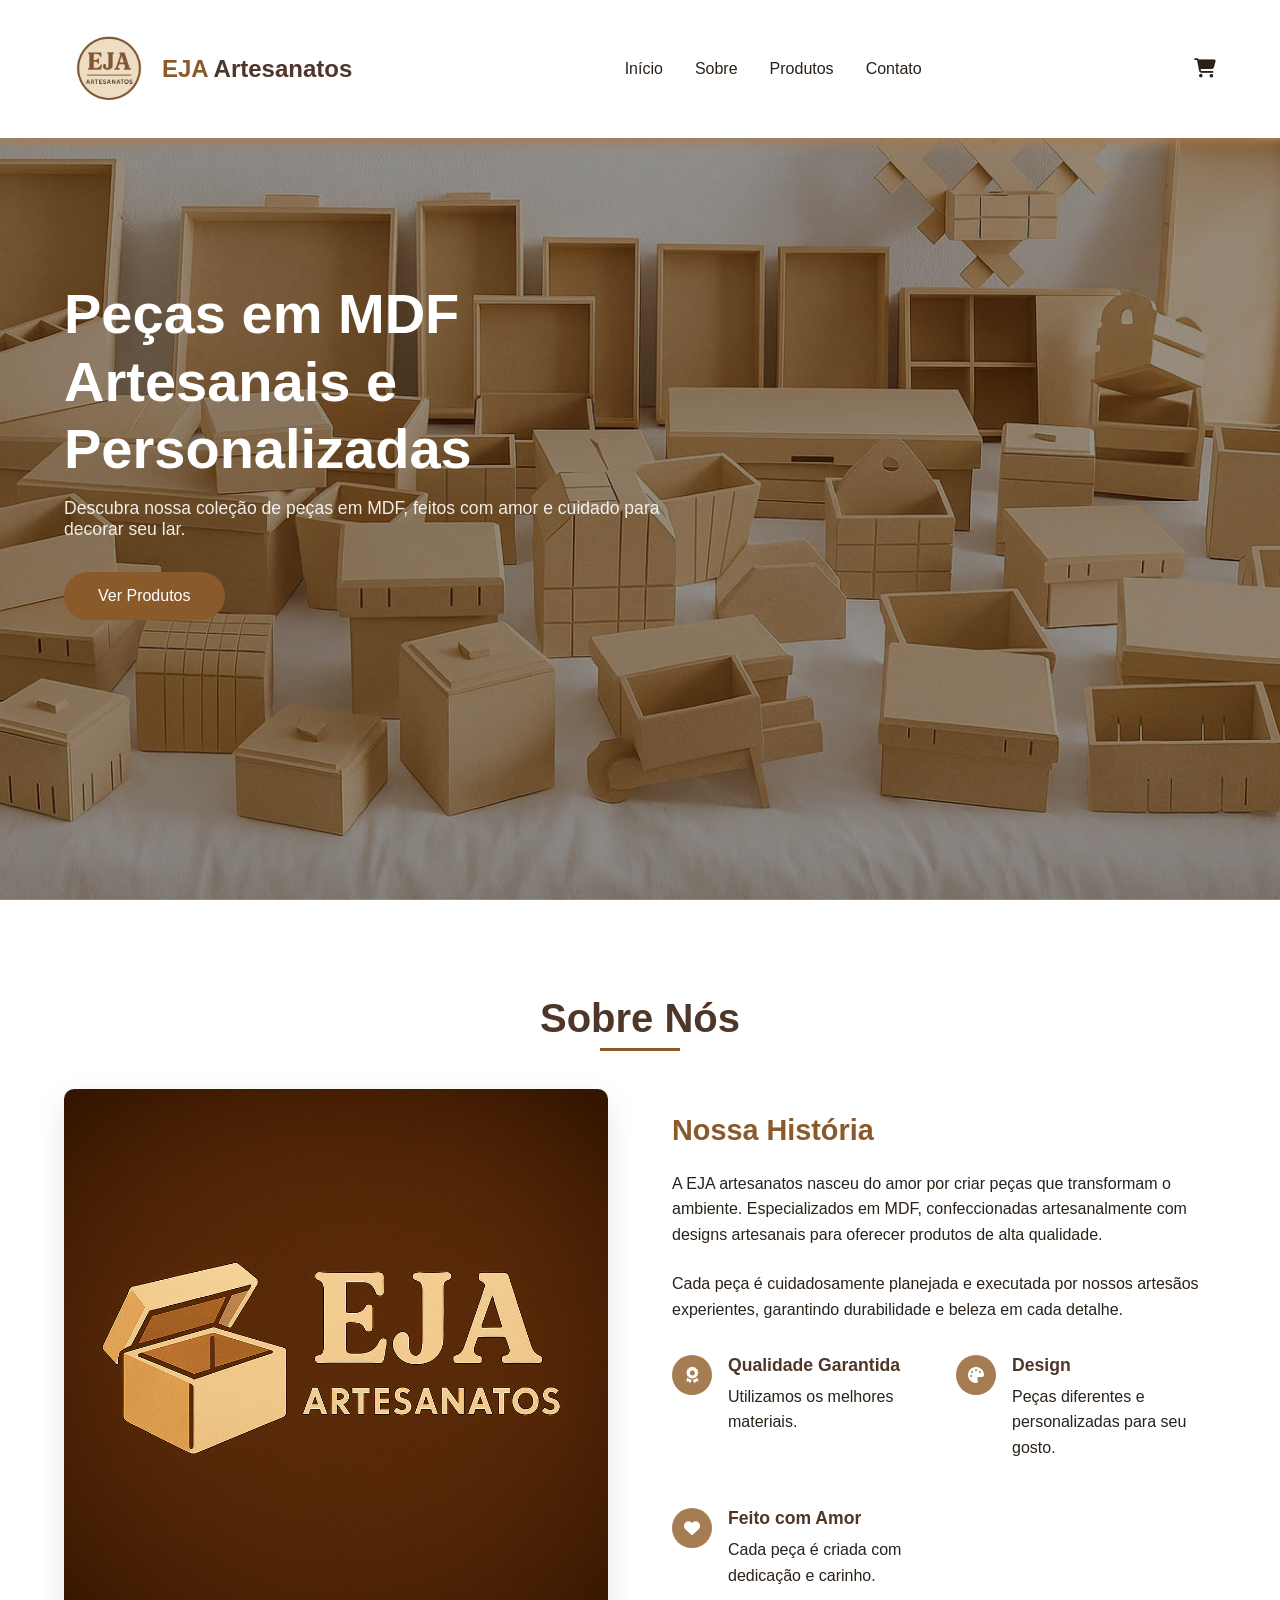
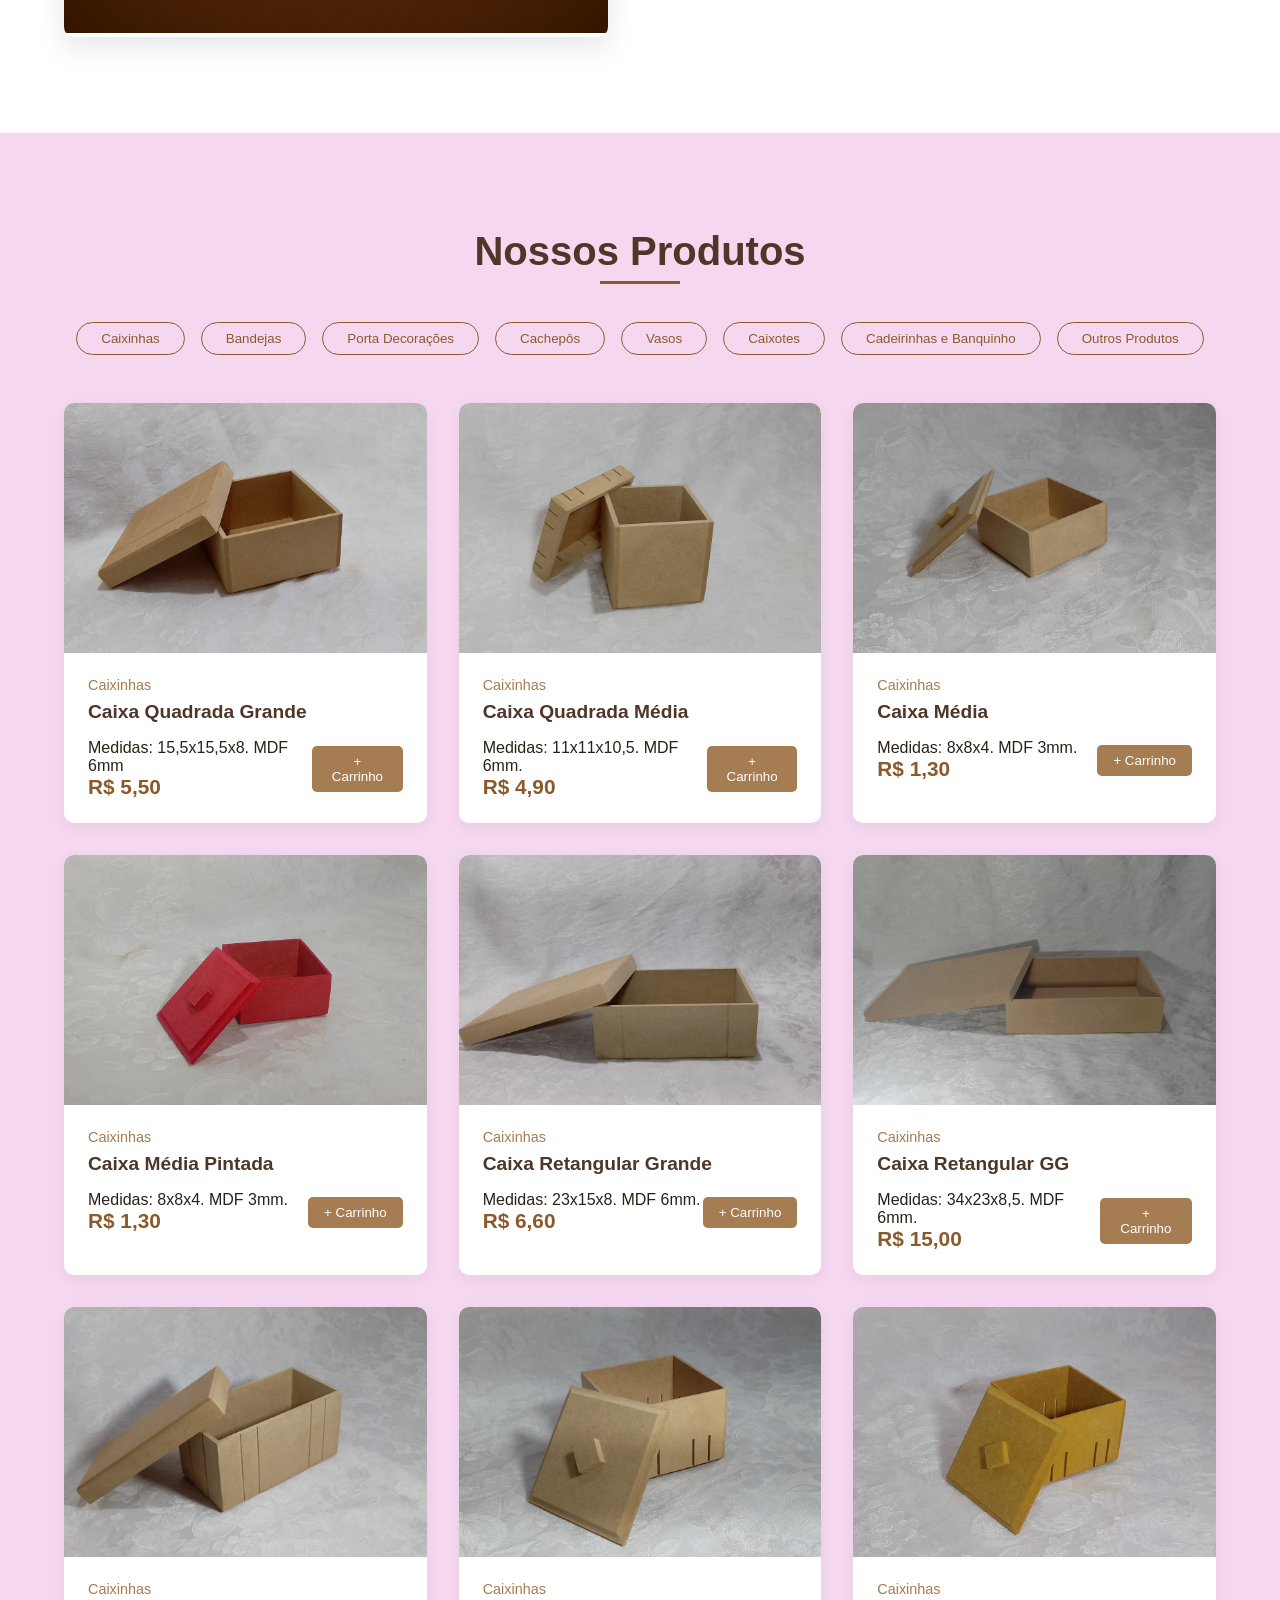
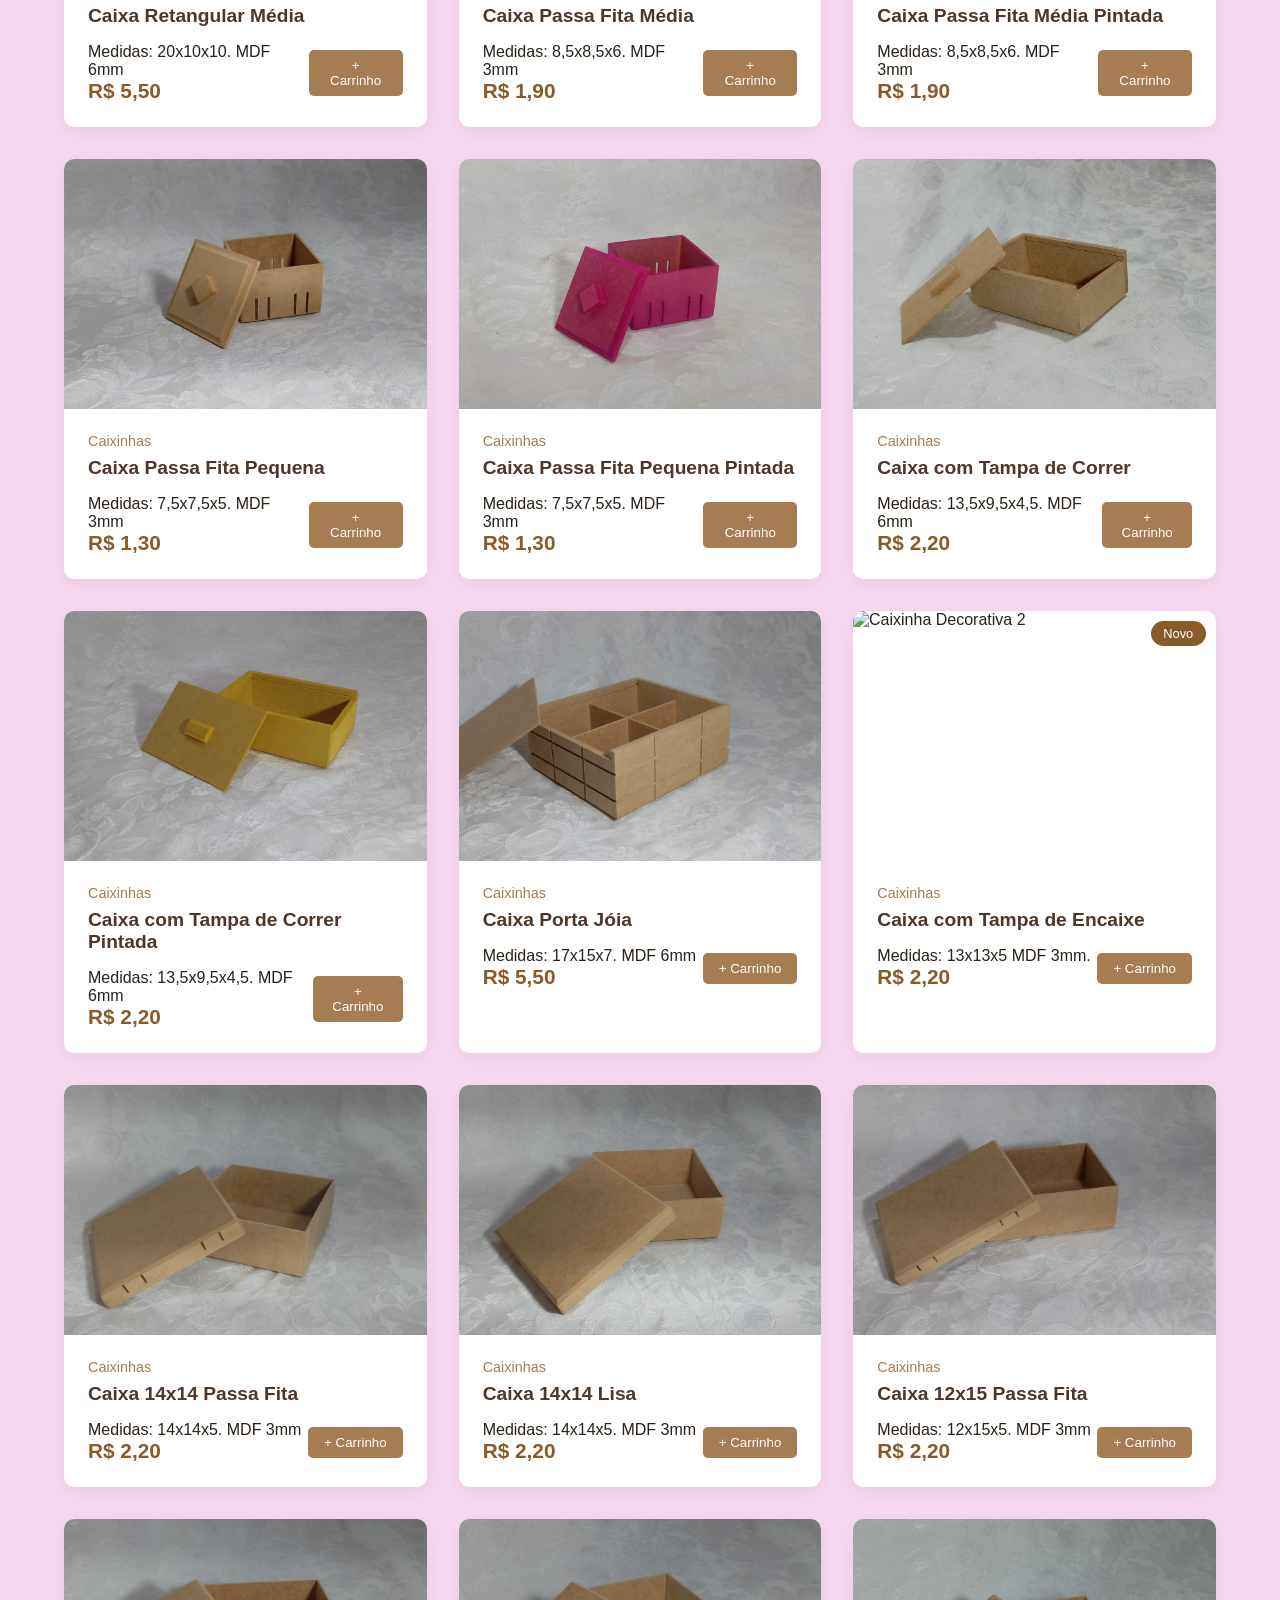
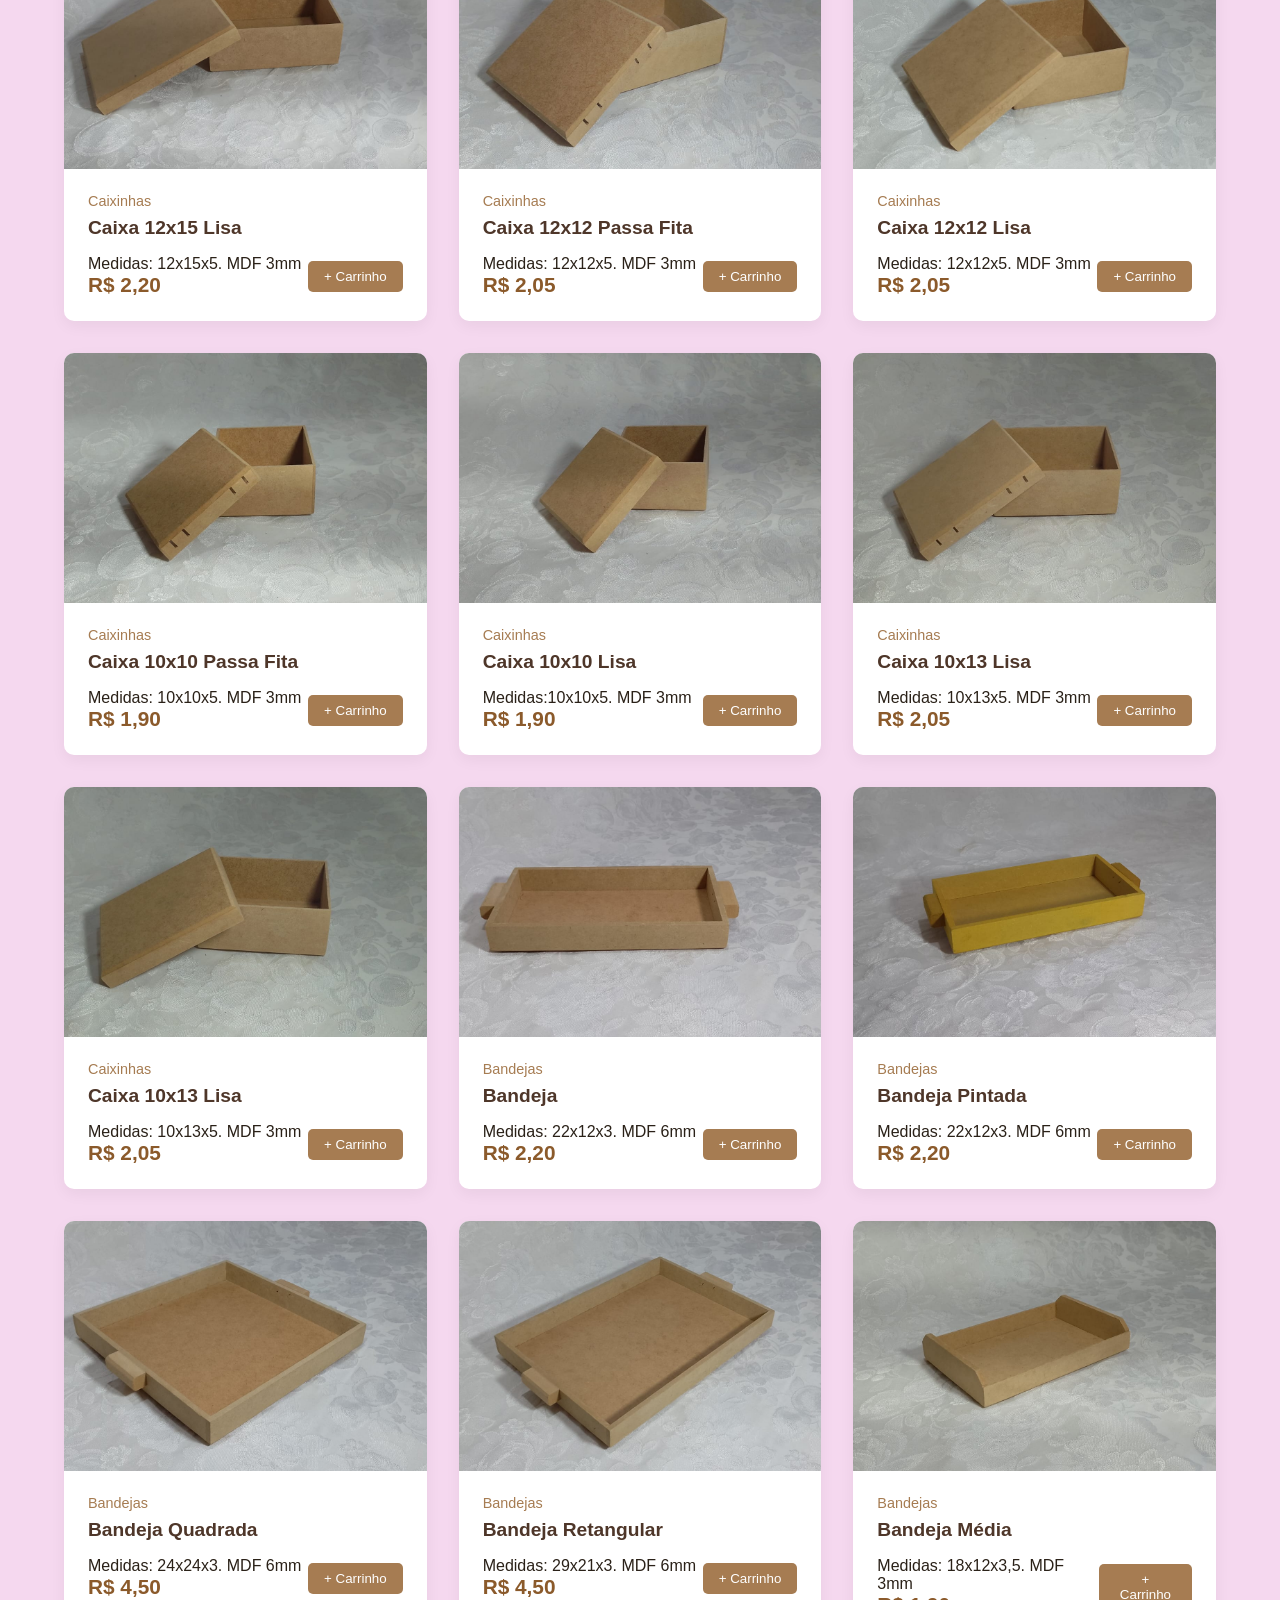
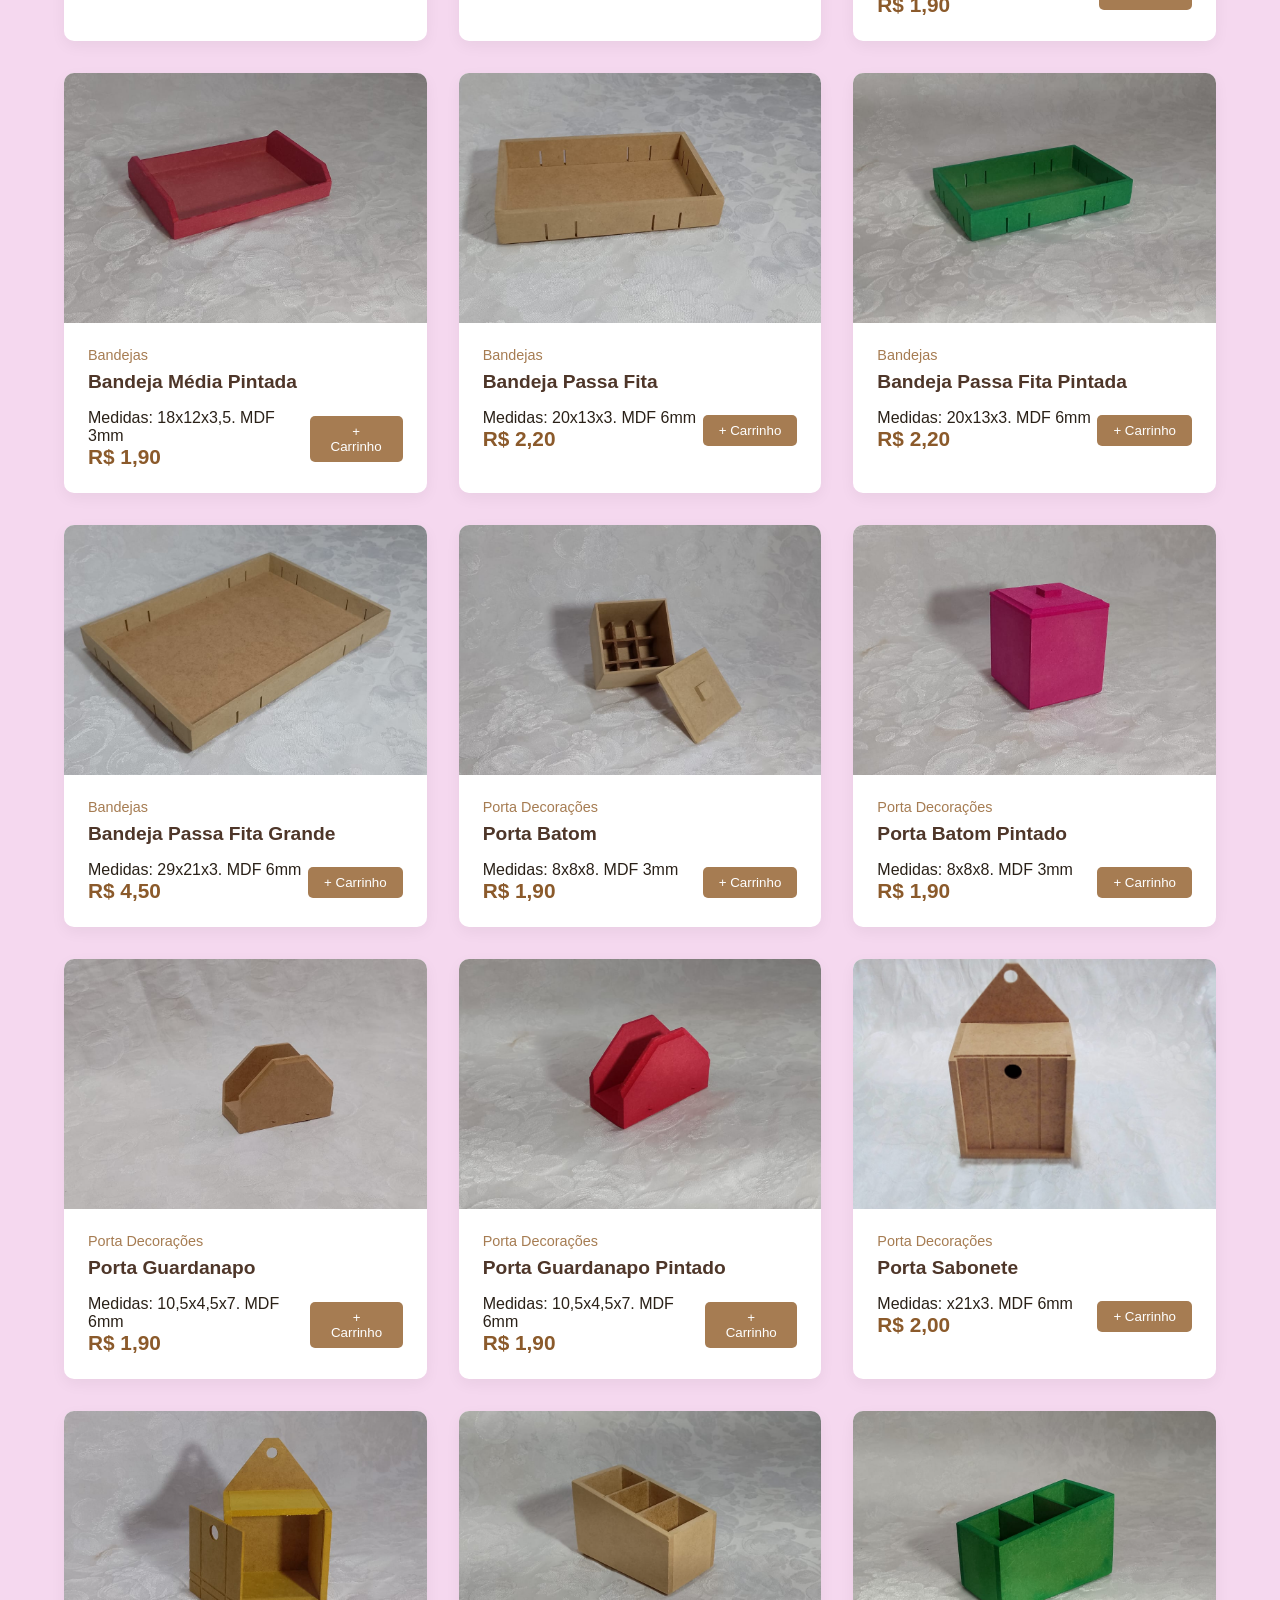
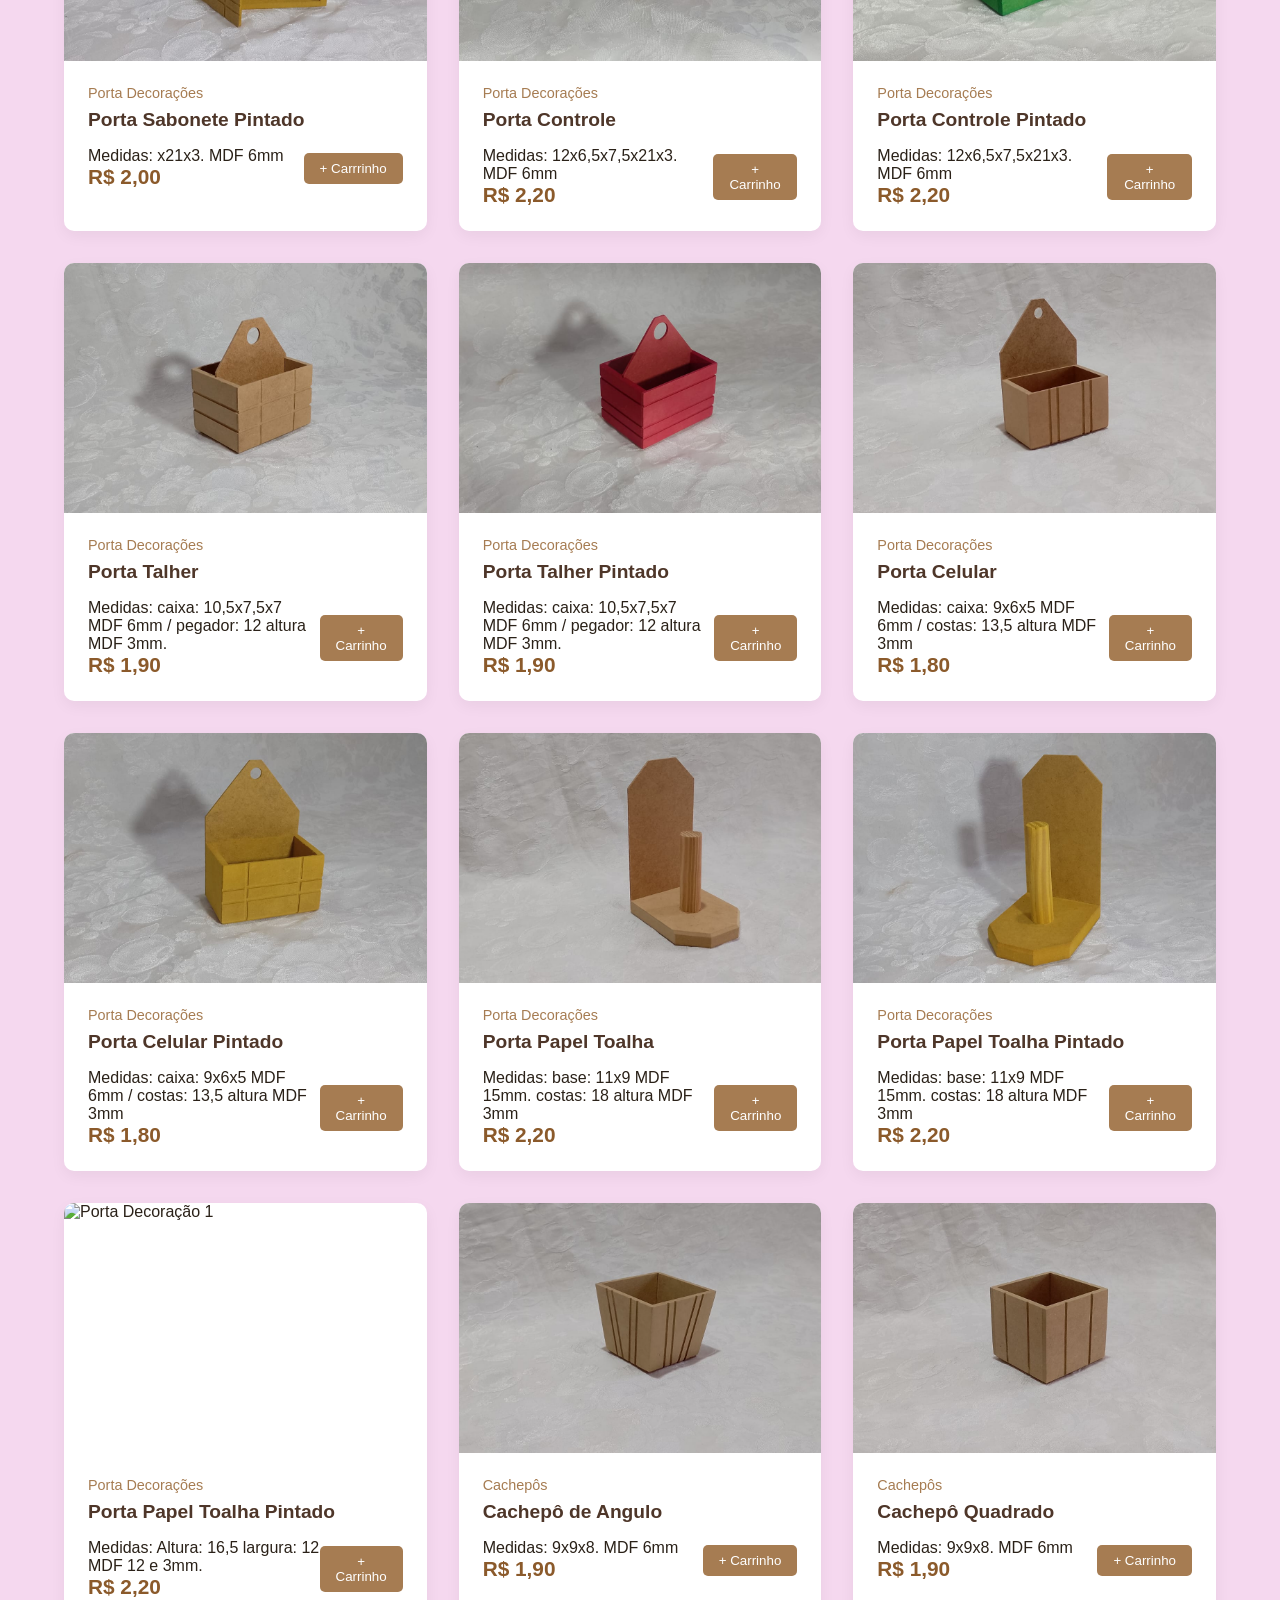
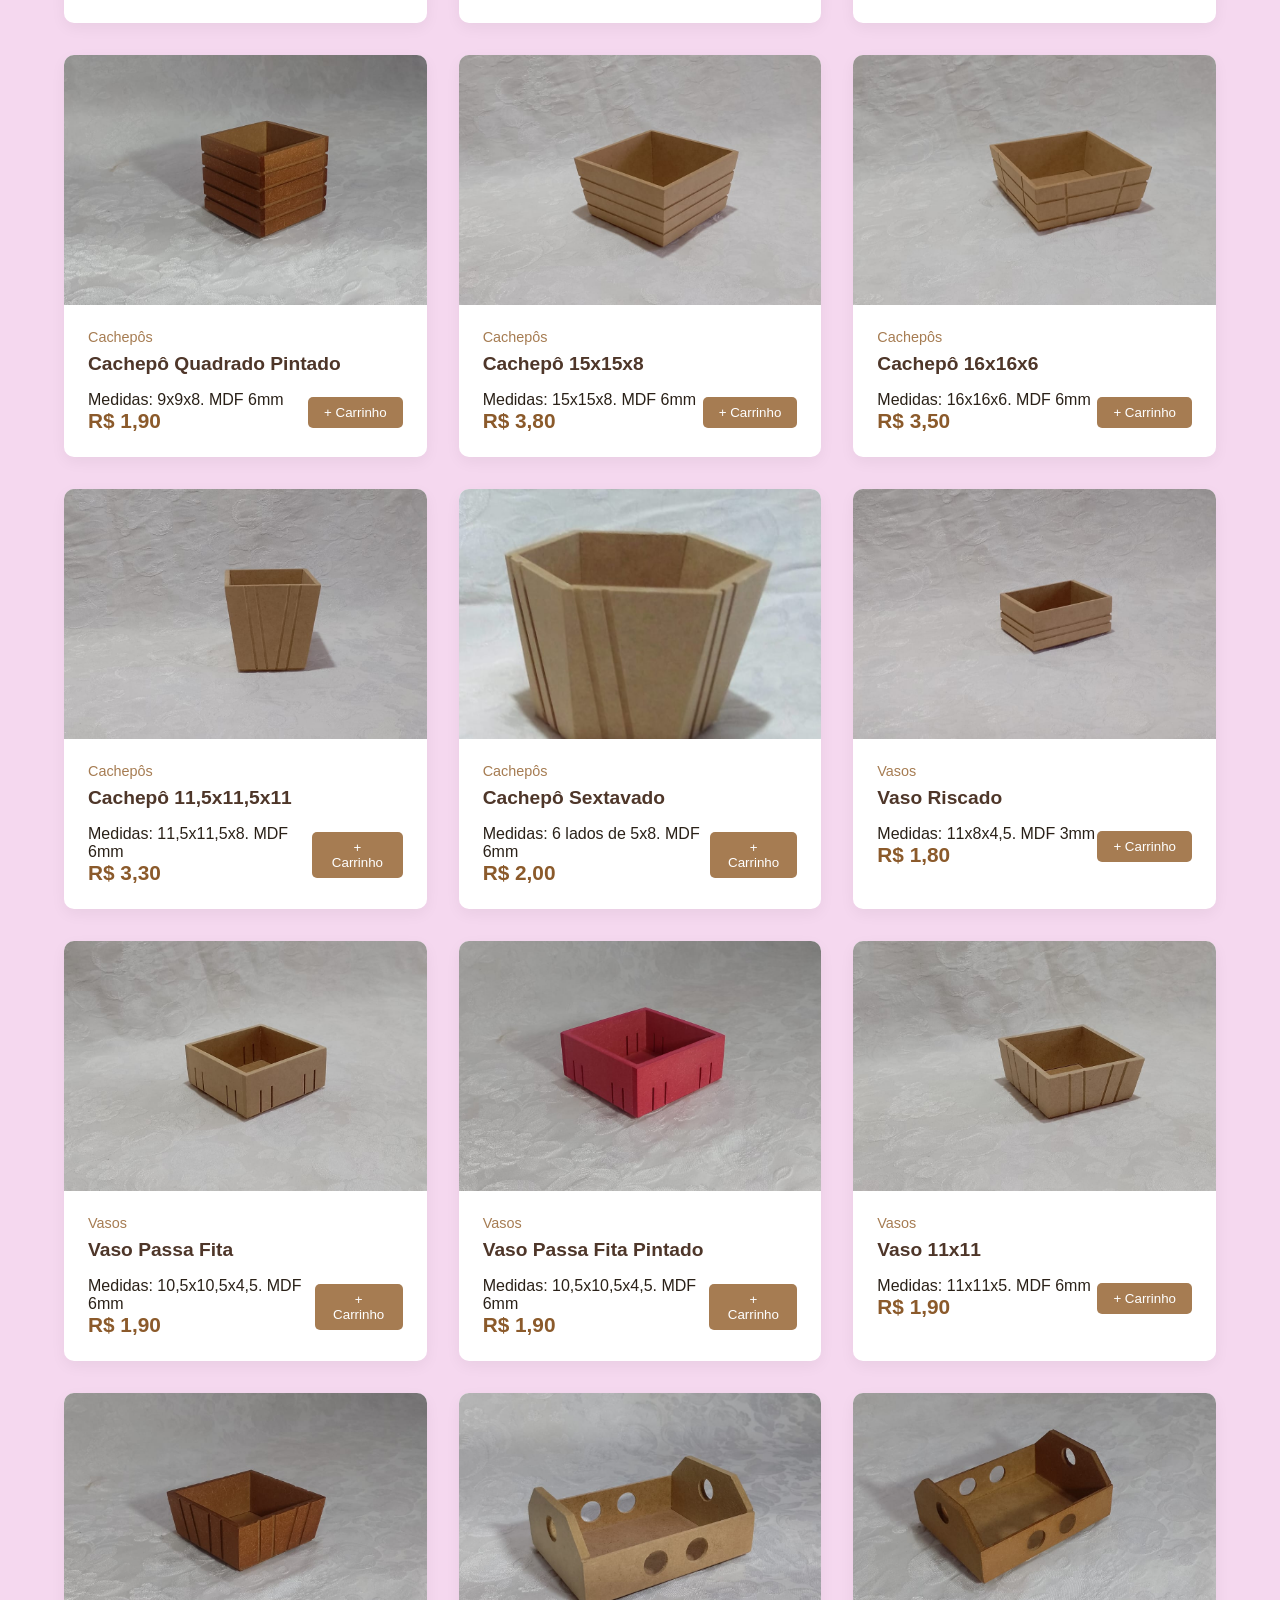
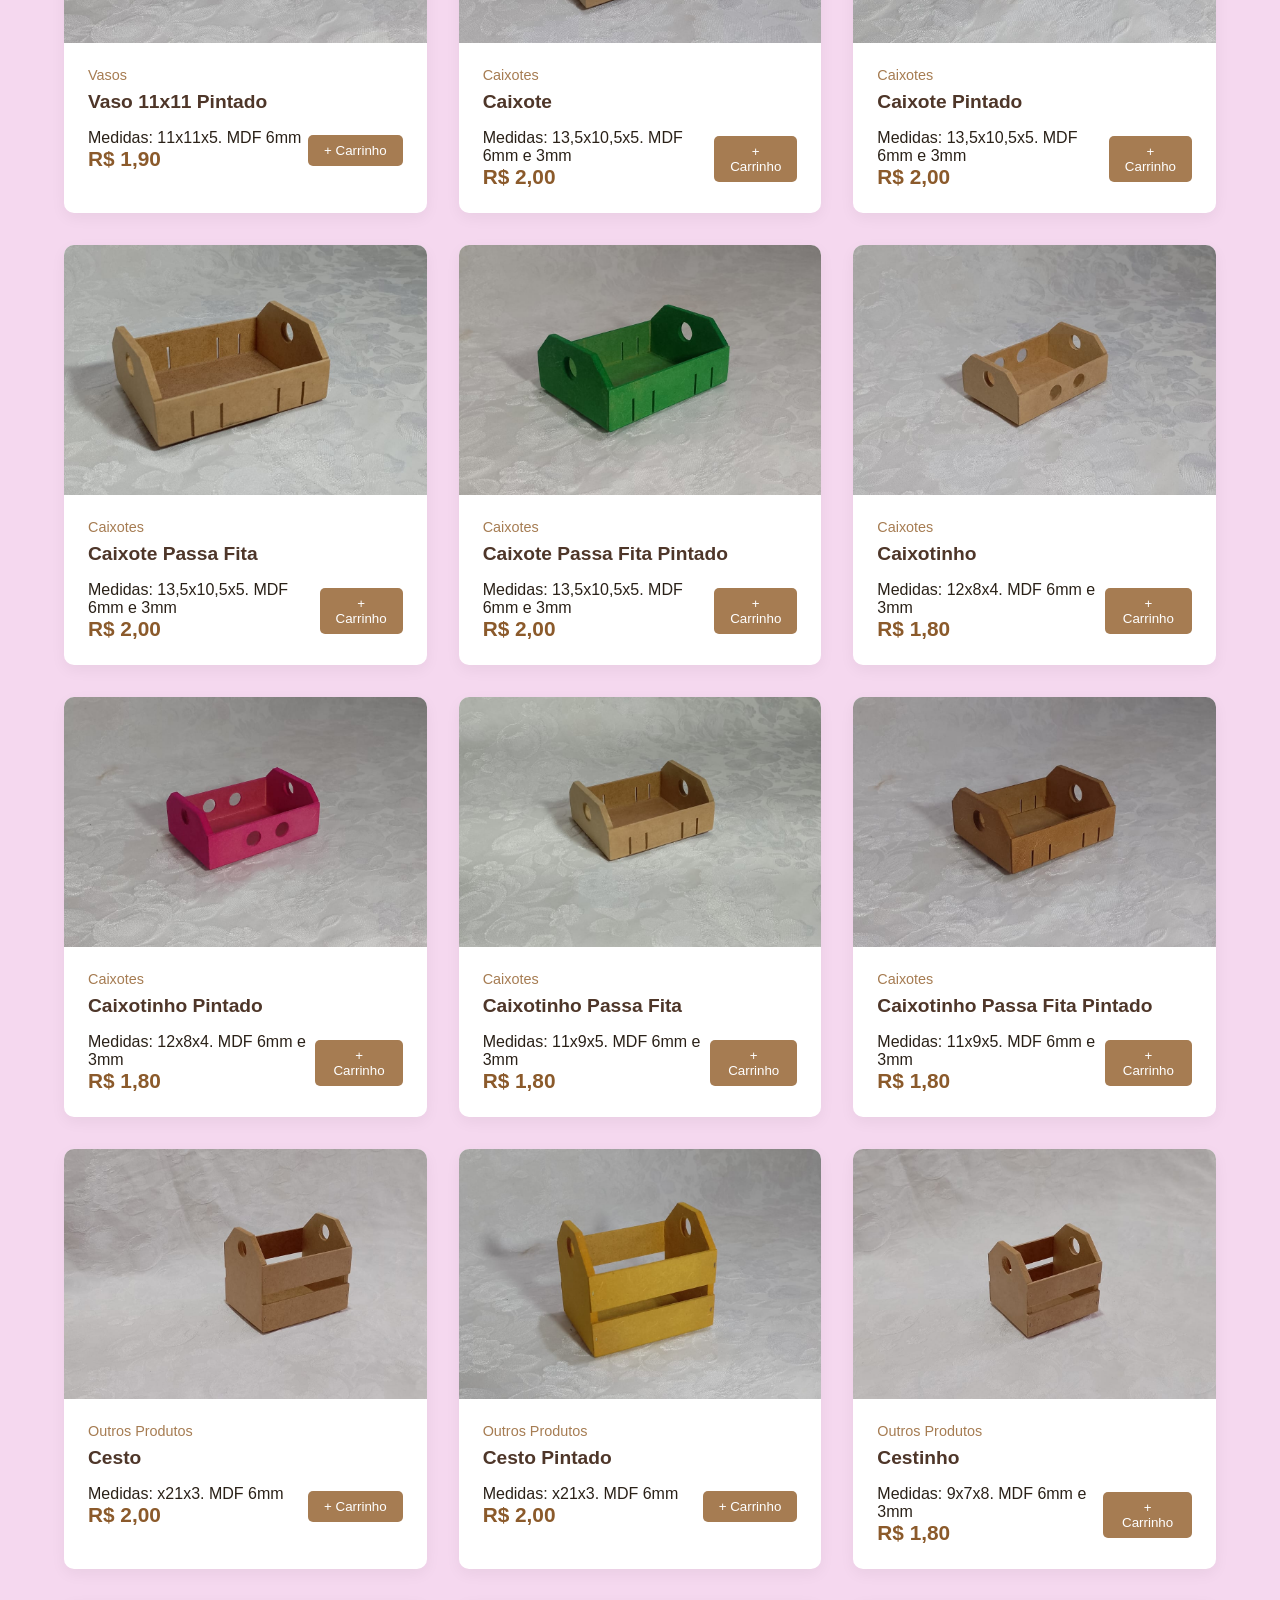
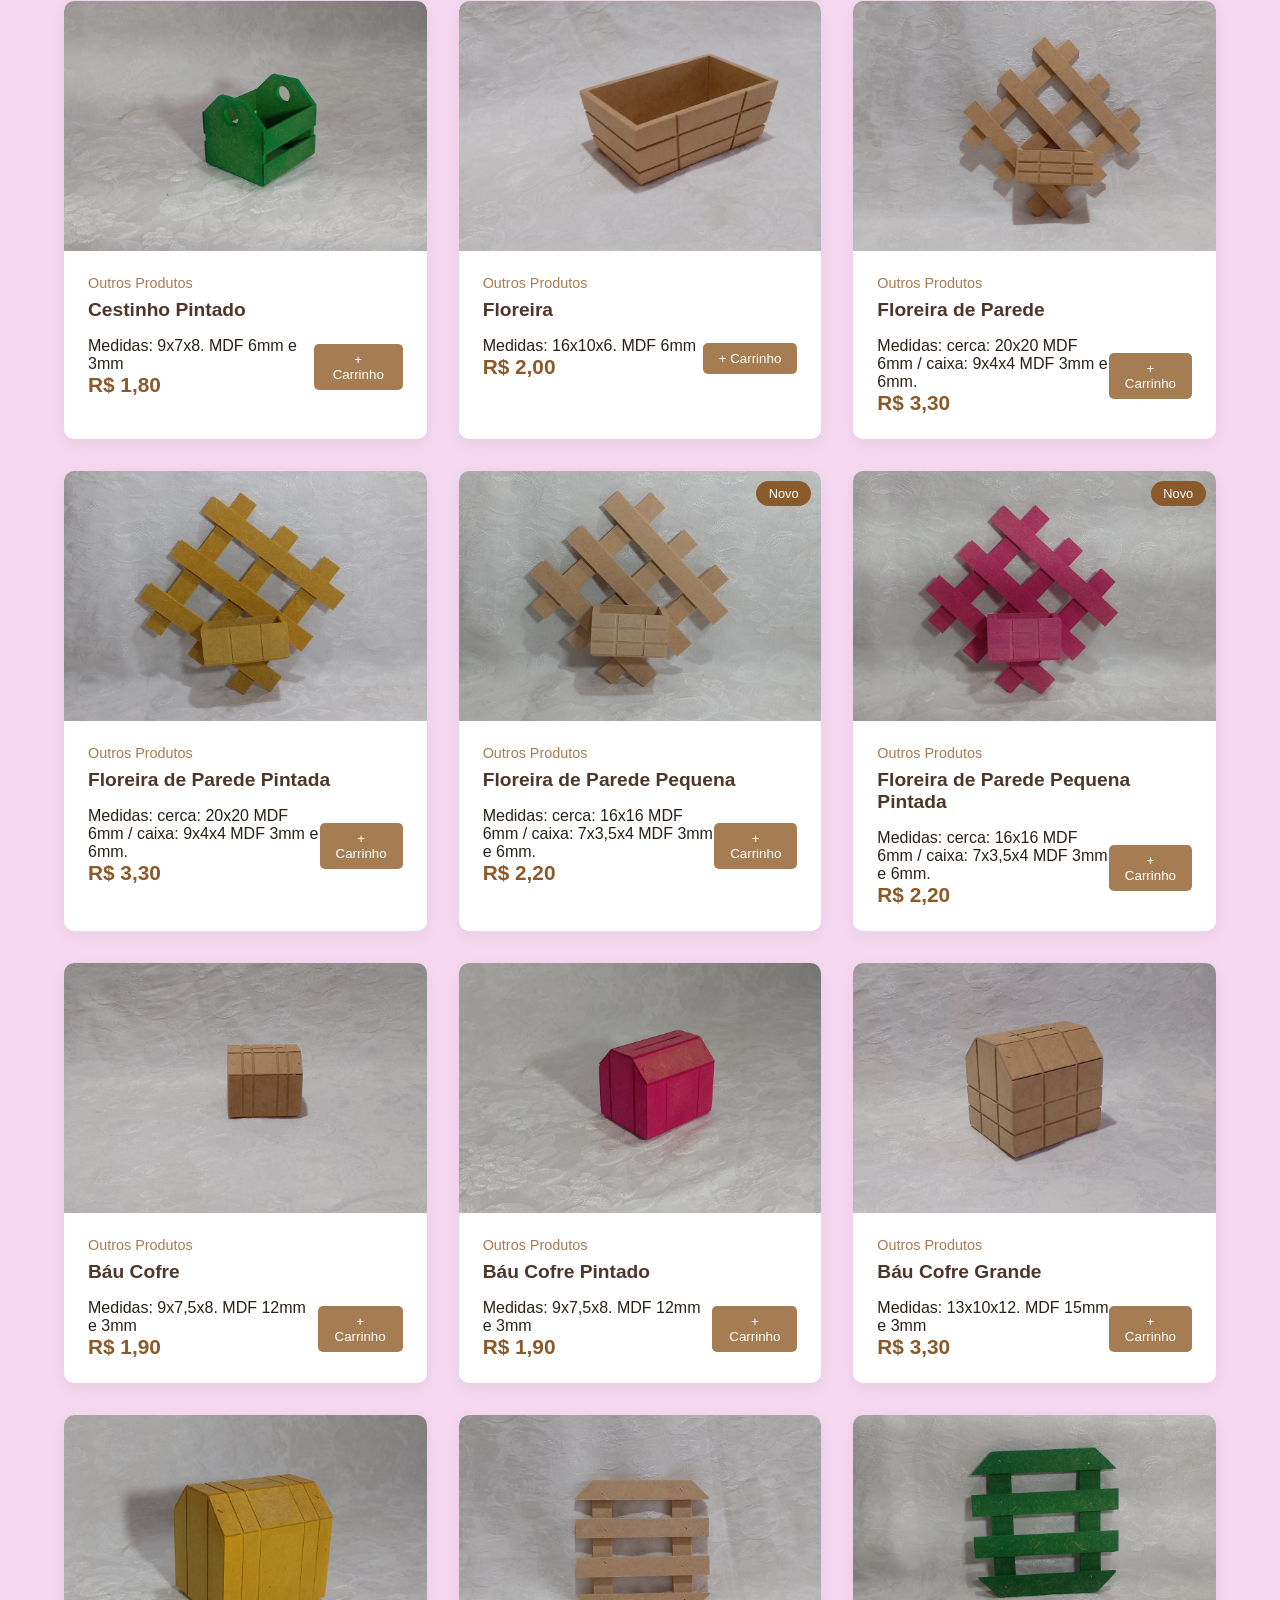
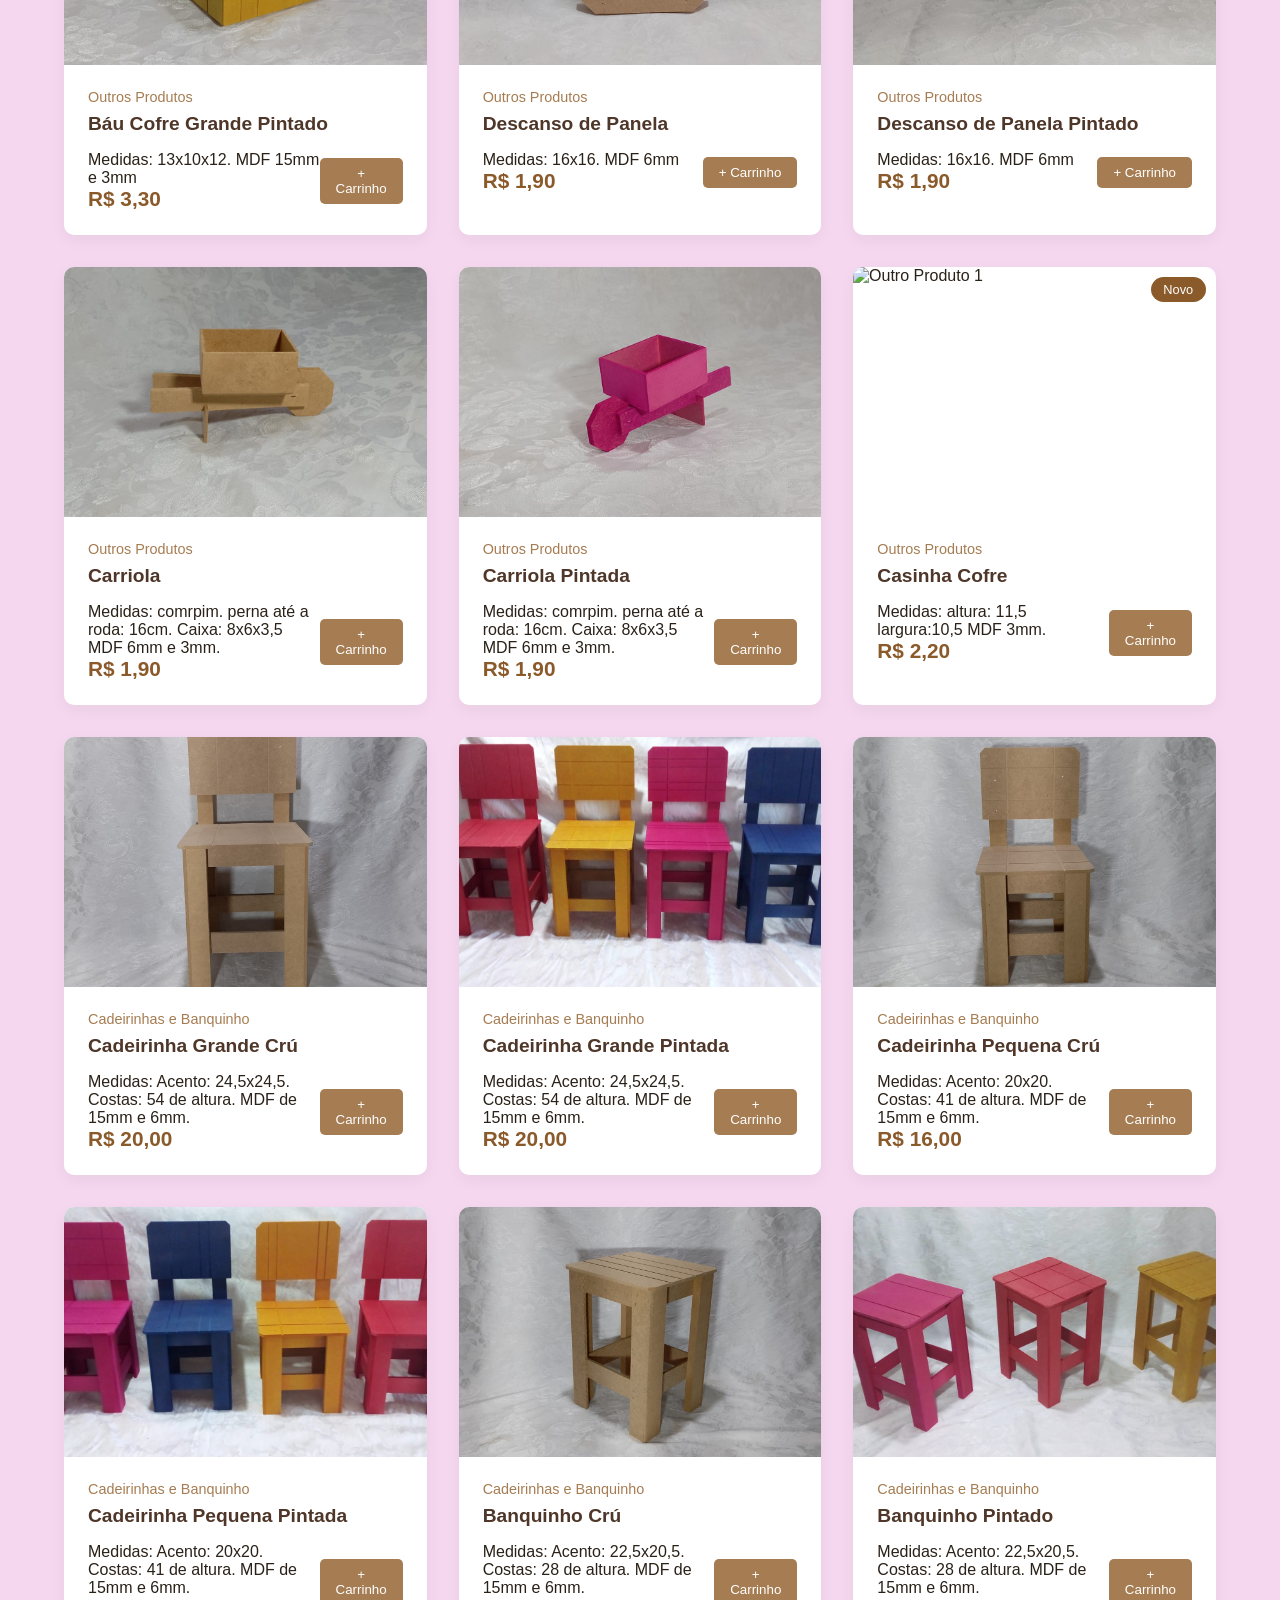
==== commit 1c676ef5: "Update index.html" ====
--- a/index.html
+++ b/index.html
@@ -1678,6 +1678,30 @@
                 </div>
             </div>
 
+            <div class="product-card fade-in delay-2" data-category="caixinha" data-id="93">
+                <div class="product-badge">Novo</div>
+                <div class="product-img">
+                    <img src="img/caixa encaixe.jpeg" alt="Caixinha Decorativa 2">
+                    <div class="product-actions">
+                        <button class="quick-view" data-id="93"><i class="fas fa-eye"></i></button>
+                        <button class="add-to-favorites"><i class="fas fa-shopping-cart"></i></button>
+                    </div>
+                </div>
+                <div class="product-info">
+                    <span class="product-category">Caixinhas</span>
+                    <h3 class="product-title">Caixa com Tampa de Encaixe</h3>
+                    <div class="product-price">
+                        <div>
+                            <p>Medidas: 13x13x5 MDF 3mm.</p>
+                            <span class="price">R$ 2,20</span>
+                        </div>
+                        <button class="add-to-fav">+ Carrinho</button>
+                    </div>
+                </div>
+            </div>
+ 
+
+            
               <div class="product-card fade-in delay-2" data-category="caixinha" data-id="10">
                 <div class="product-img">
                     <img src="img/caixa 14x14 passa fita.jpeg" alt="Caixinha Decorativa 2">
@@ -2384,6 +2408,26 @@
                 </div>
             </div>
 
+            <div class="product-card fade-in delay-2" data-category="porta" data-id="92">
+                <div class="product-img">
+                    <img src="img/porta chave.jpeg" alt="Porta Decoração 1">
+                    <div class="product-actions">
+                        <button class="quick-view" data-id="92"><i class="fas fa-eye"></i></button>
+                        <button class="add-to-favorites"><i class="fas fa-shopping-cart"></i></button>
+                    </div>
+                </div>
+                <div class="product-info">
+                    <span class="product-category">Porta Decorações</span>
+                    <h3 class="product-title">Porta Papel Toalha Pintado</h3>
+                    <div class="product-price">
+                        <div>
+                            <p>Medidas: Altura: 16,5 largura: 12 MDF 12 e 3mm.</p>
+                            <span class="price">R$ 2,20</span>
+                        </div>
+                        <button class="add-to-fav">+ Carrinho</button>
+                    </div>
+                </div>
+            </div>
 
             <!-- Cachepôs (10 produtos) -->
             <div class="product-card fade-in delay-3" data-category="cachepo" data-id="31">
@@ -3180,7 +3224,29 @@
                     </div>
                 </div>
             </div>
-            
+
+             <div class="product-card fade-in delay-3" data-category="outros" data-id="91">
+                 <div class="product-badge">Novo</div>
+                <div class="product-img">
+                    <img src="img/casa cofre.jpeg" alt="Outro Produto 1">
+                    <div class="product-actions">
+                        <button class="quick-view" data-id="91"><i class="fas fa-eye"></i></button>
+                        <button class="add-to-favorites"><i class="fas fa-shopping-cart"></i></button>
+                    </div>
+                </div>
+                <div class="product-info">
+                    <span class="product-category">Outros Produtos</span>
+                    <h3 class="product-title">Casinha Cofre</h3>
+                    <div class="product-price">
+                        <div>
+                            <p>Medidas: altura: 11,5 largura:10,5 MDF 3mm.</p>
+                            <span class="price">R$ 2,20</span>
+                        </div>
+                        <button class="add-to-fav">+ Carrinho</button>
+                    </div>
+                </div>
+            </div>
+
 
             <div class="product-card fade-in delay-3" data-category="cadeirinha" data-id="53">
                 <div class="product-img">
@@ -3344,7 +3410,7 @@
                     </div>
                     <div class="contact-text">
                         <h3>Email</h3>
-                        <p>eduardo.carvalho.g08@gmail.com</p>
+                        <p>daiane.l.bento@hotmail.com</p>
                     </div>
                 </div>
                 
@@ -3368,7 +3434,7 @@
                 <h3>Sobre Nós</h3>
                 <p>A EJA Artesanatos é especializada em peças decorativas e utilitárias em MDF, feitas com amor e qualidade para transformar seu espaço.</p>
                 <div class="social-links">
-                    <a href="https://wa.me/5543 999241227"><i class="fab fa-whatsapp"></i></a>
+                    <a href="https://wa.me/5543999241227"><i class="fab fa-whatsapp"></i></a>
                 </div>
             </div>
             
@@ -3714,7 +3780,7 @@
             message += '\nPor favor, me informe mais sobre esses itens. Obrigado!';
             
             const encodedMessage = encodeURIComponent(message);
-            const whatsappUrl = `https://wa.me/55 43 999241227?text=${encodedMessage}`;
+            const whatsappUrl = `https://wa.me/55 43 99924-1227?text=${encodedMessage}`;
             
             window.open(whatsappUrl, '_blank');
         });
@@ -4187,6 +4253,21 @@
                 'img/cachepo sextavado.jpeg',
                 'img/cachepo sextavado 2.jpeg',
                 'img/cachepo sextavado 3.jpeg'
+            ],
+            91: [
+                'img/casa cofre.jpeg',
+                'img/casa cofre 2.jpeg',
+                'img/casa cofre 3.jpeg'
+            ],
+92: [
+                'img/porta chave.jpeg',
+                'img/porta chave 2.jpeg',
+                'img/porta chave 3.jpeg'
+            ],
+93: [
+                'img/caixa encaixe.jpeg',
+                'img/caixa encaixe 2.jpeg',
+                'img/caixa encaixe 3.jpeg'
             ],
       };
 
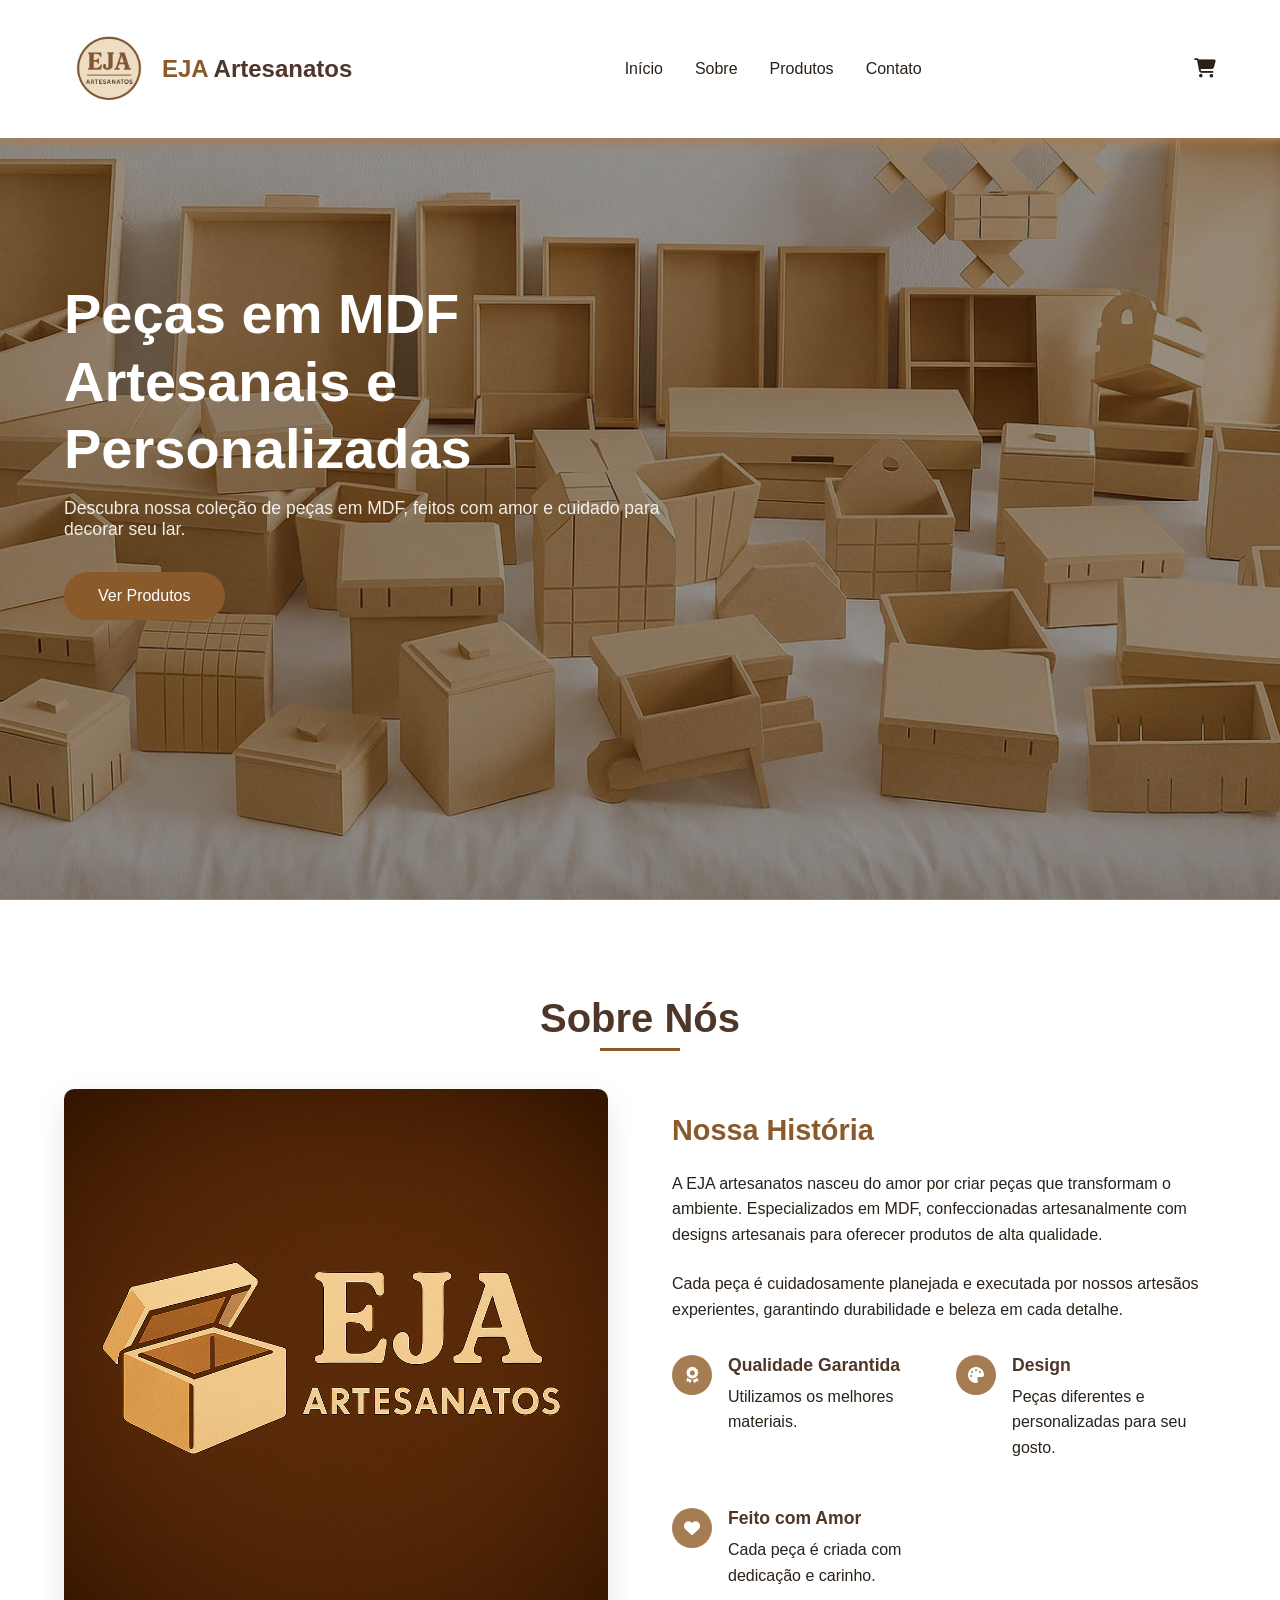
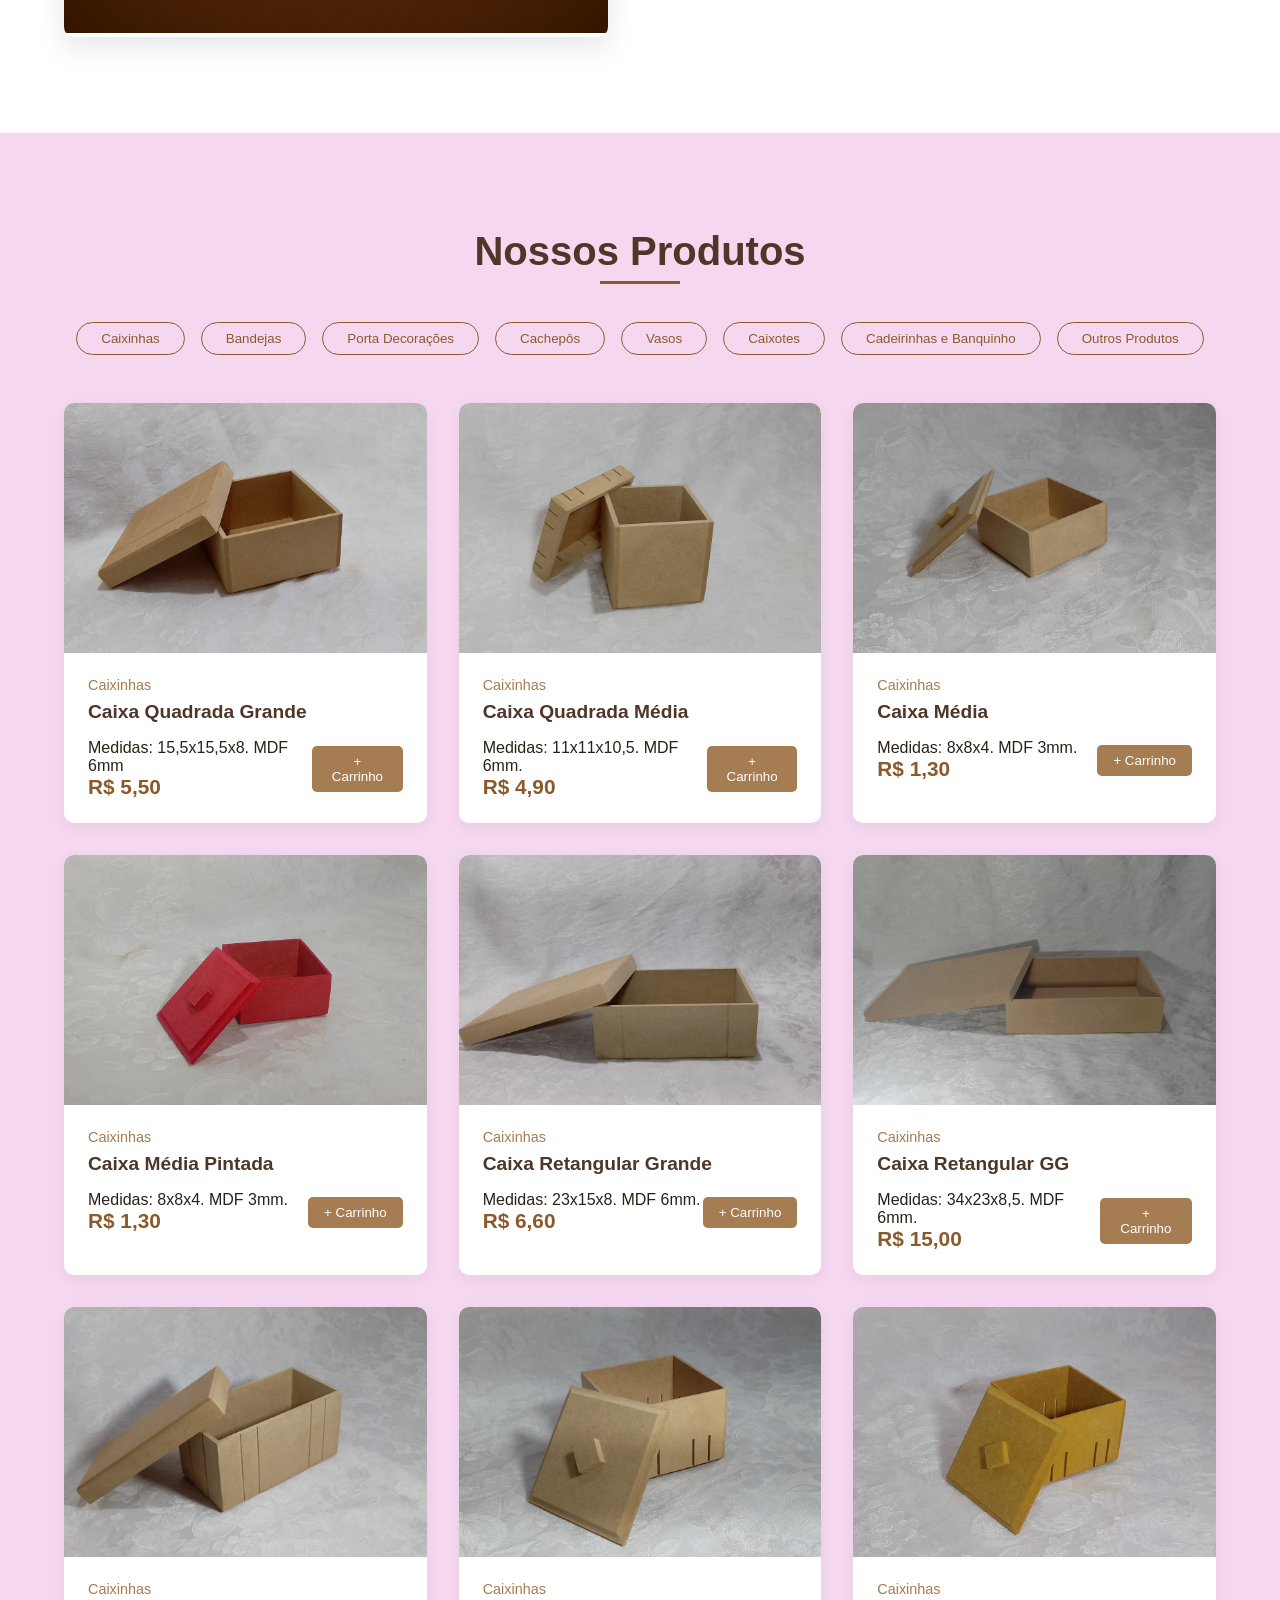
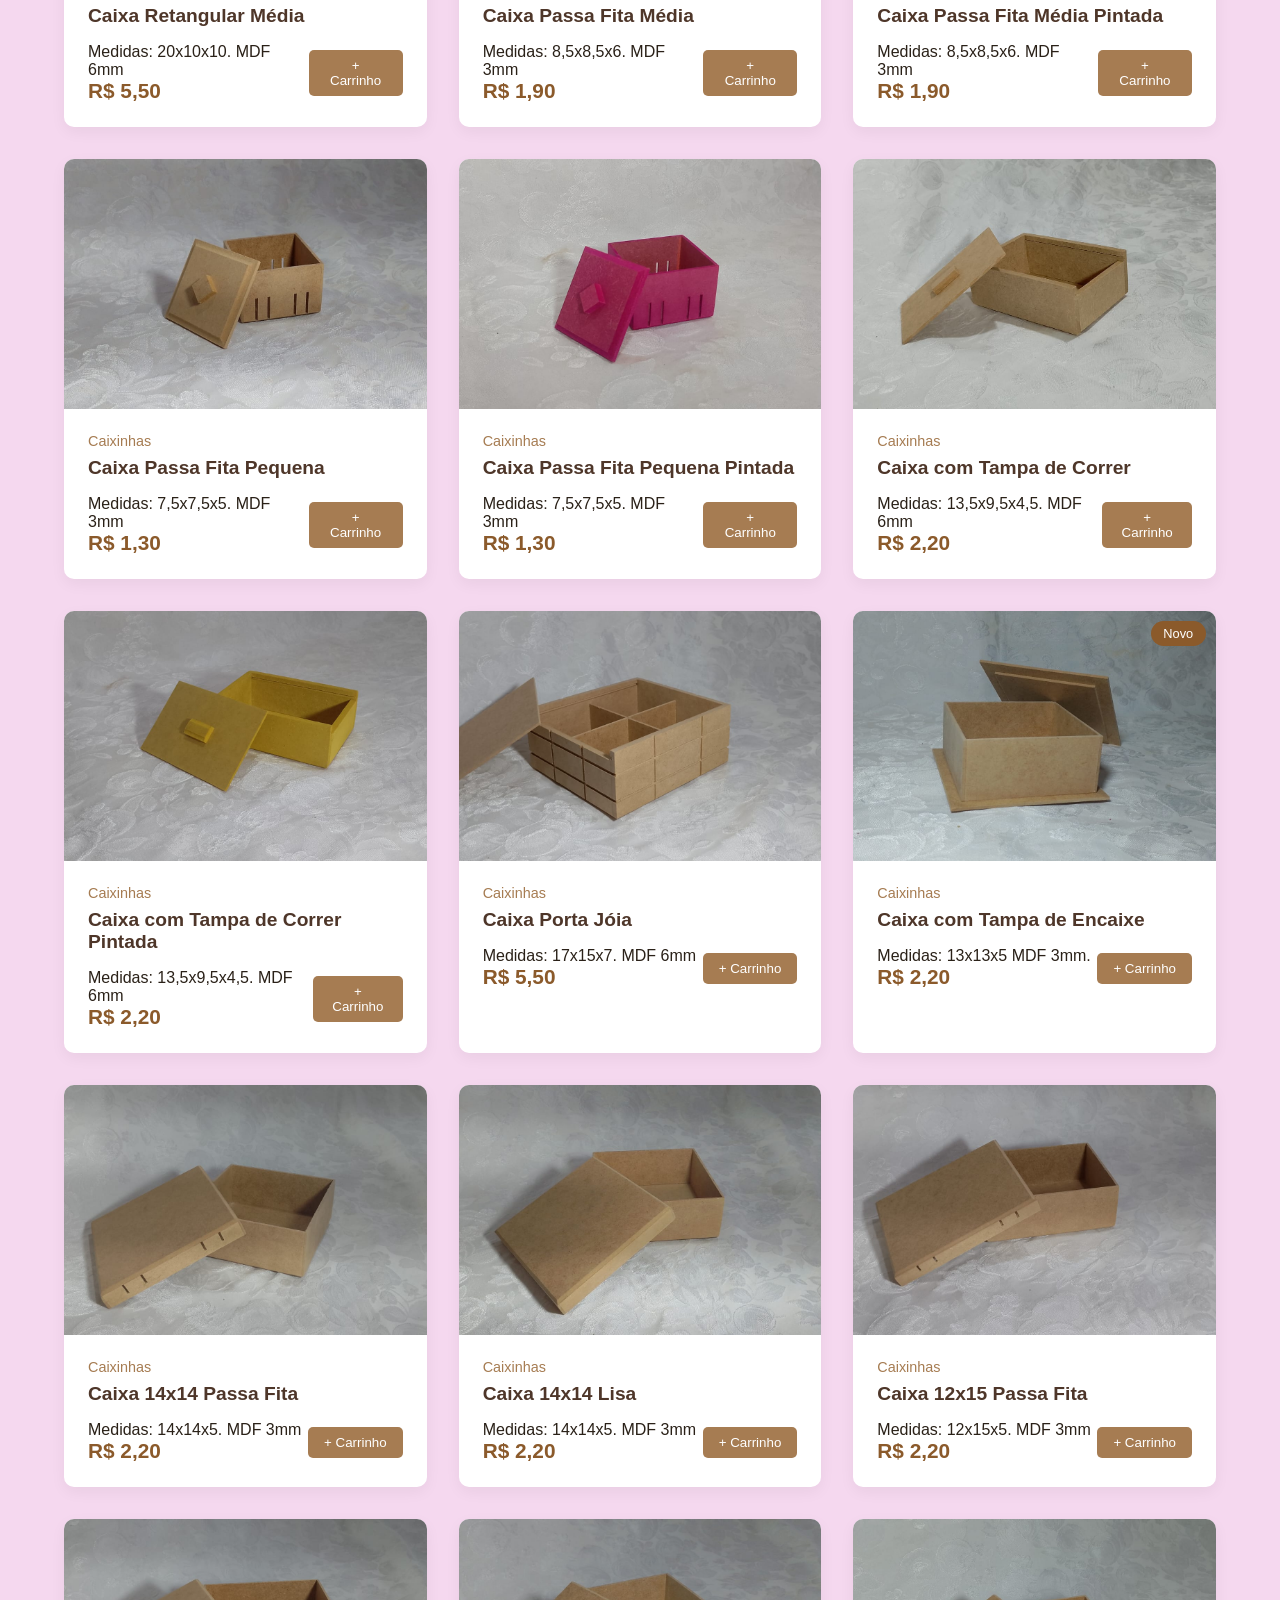
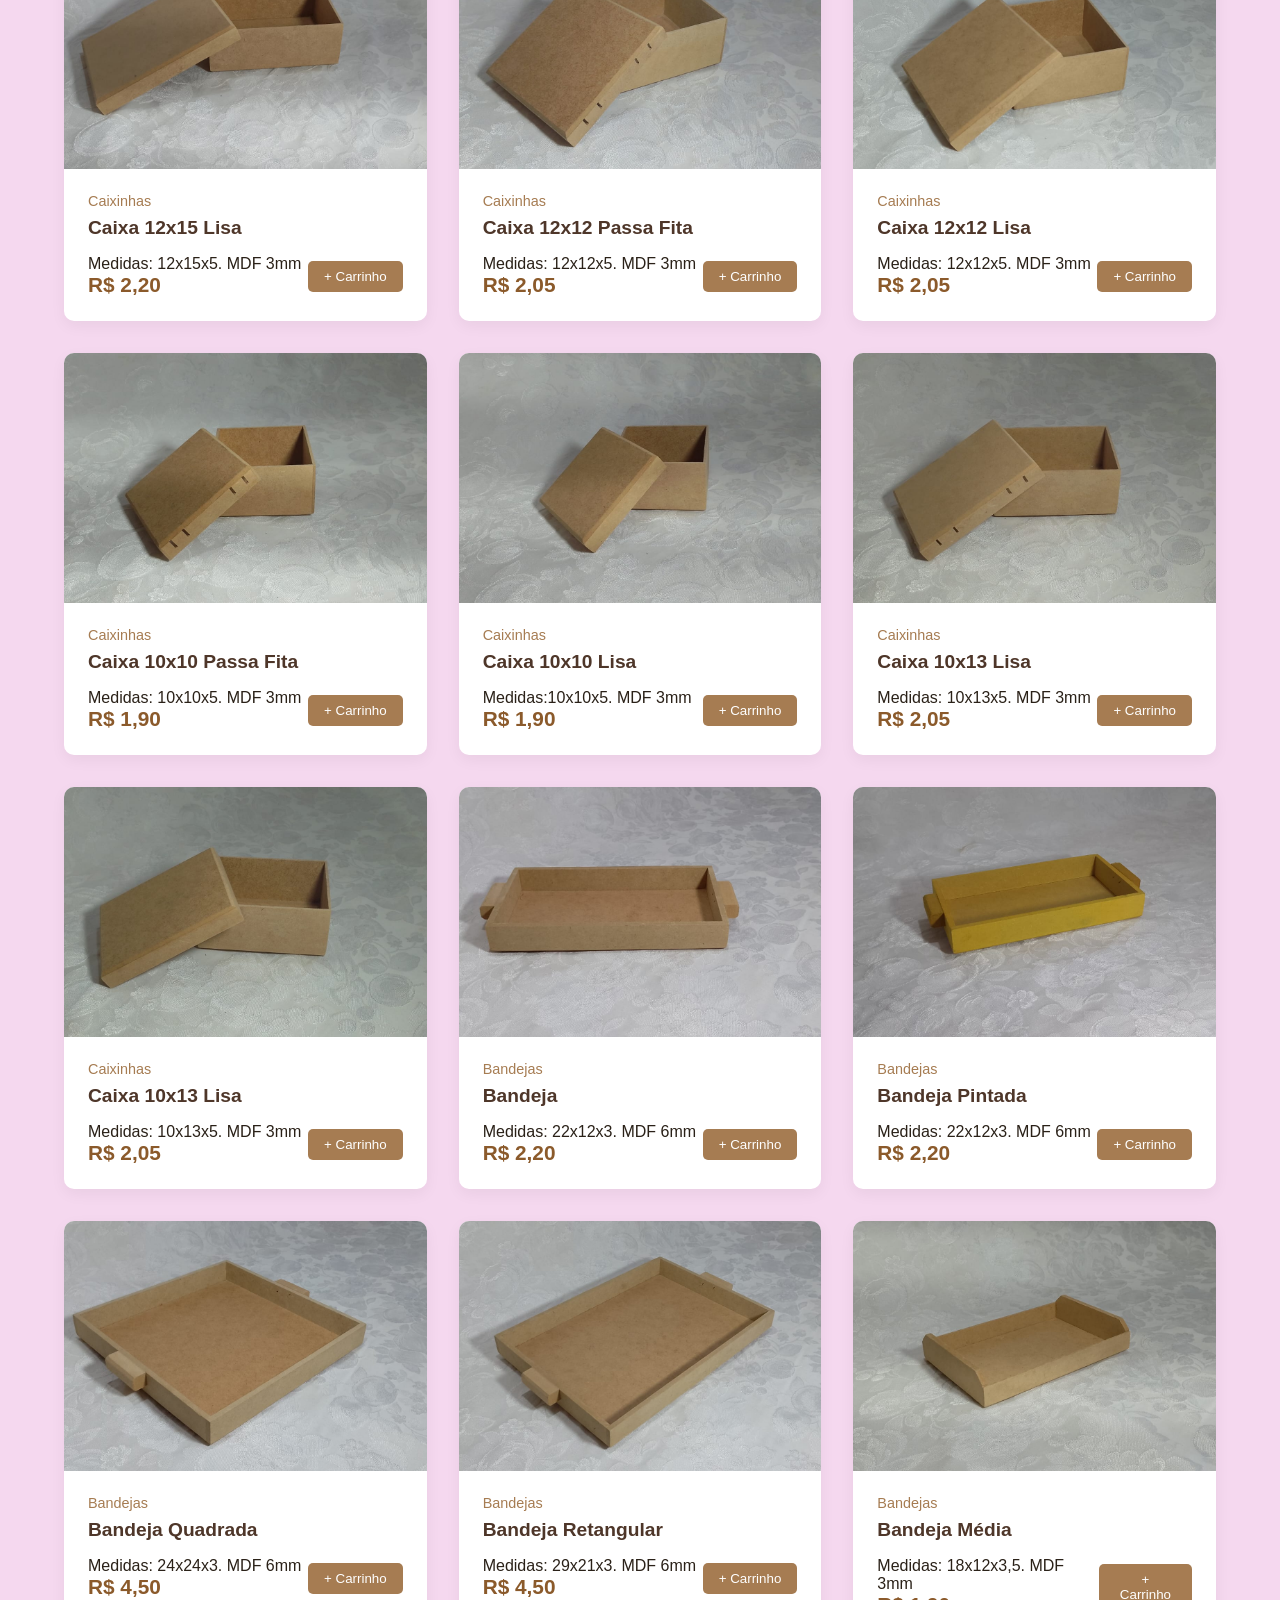
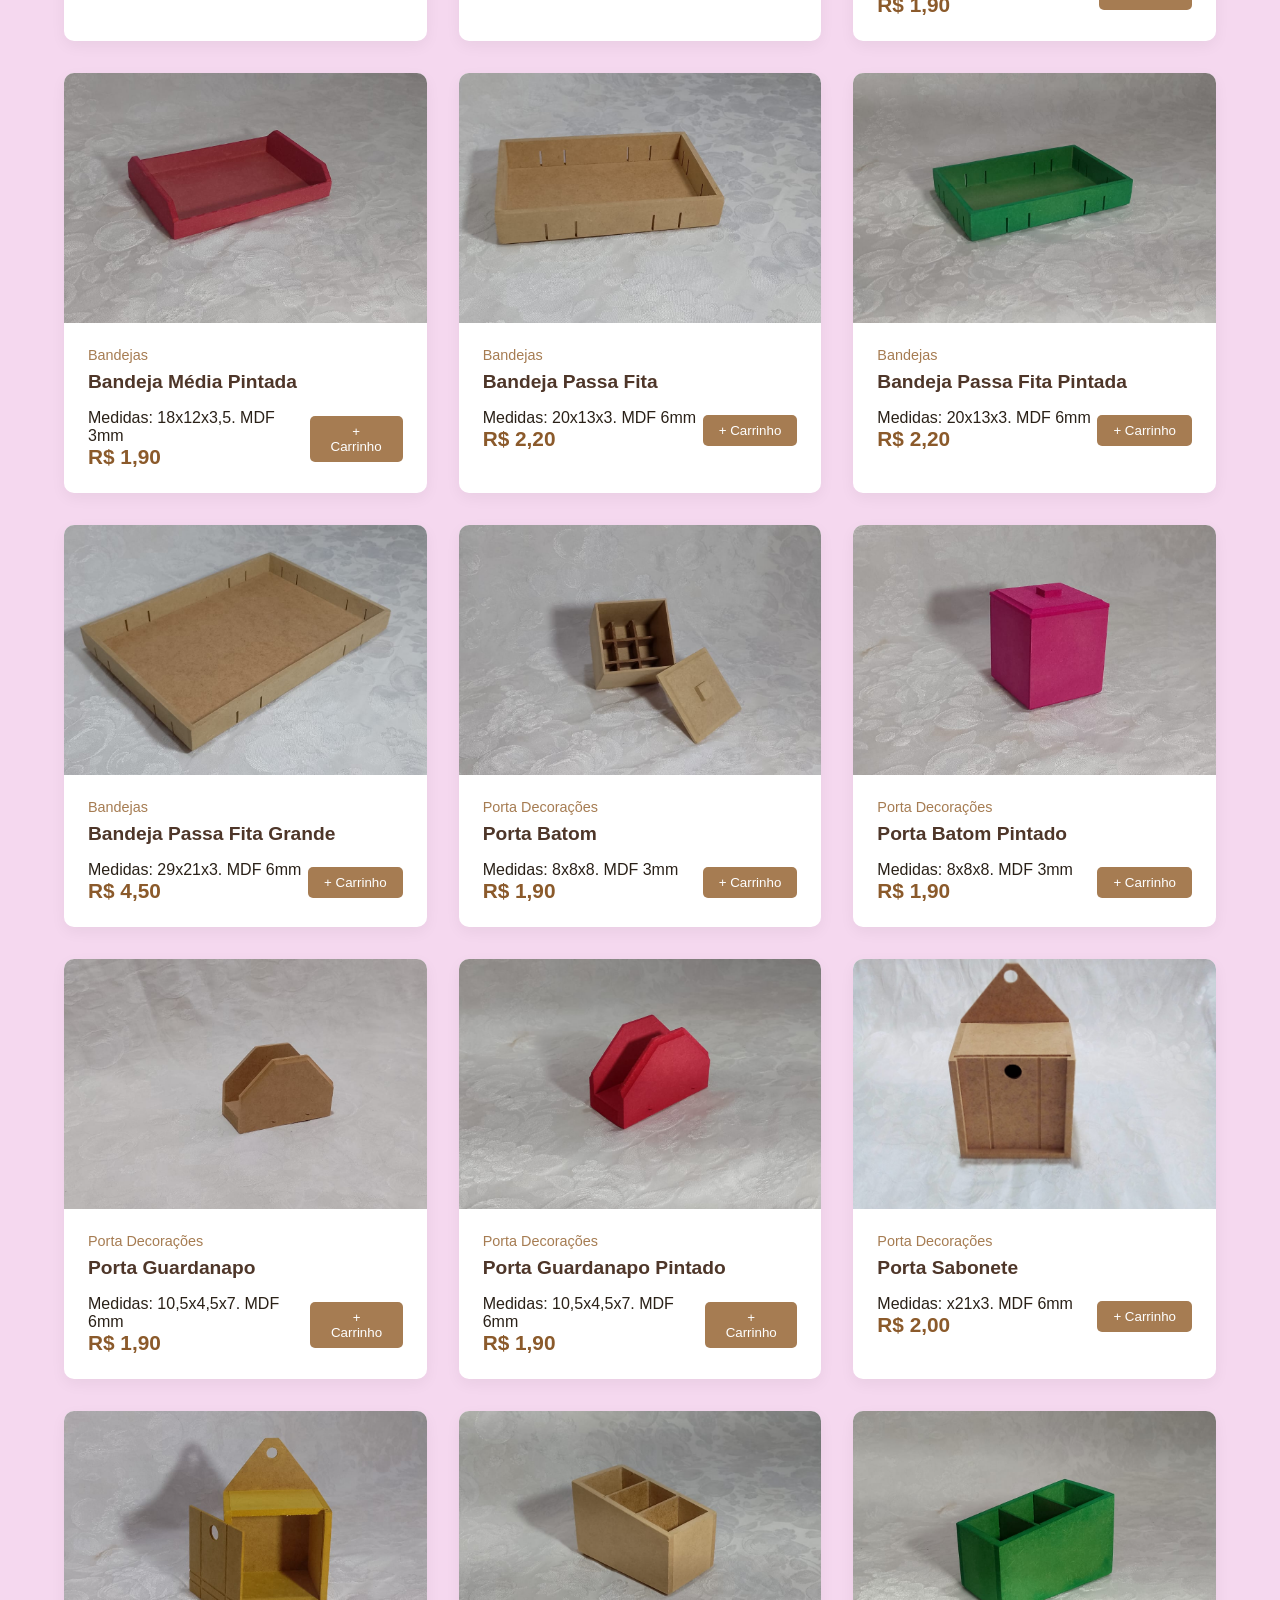
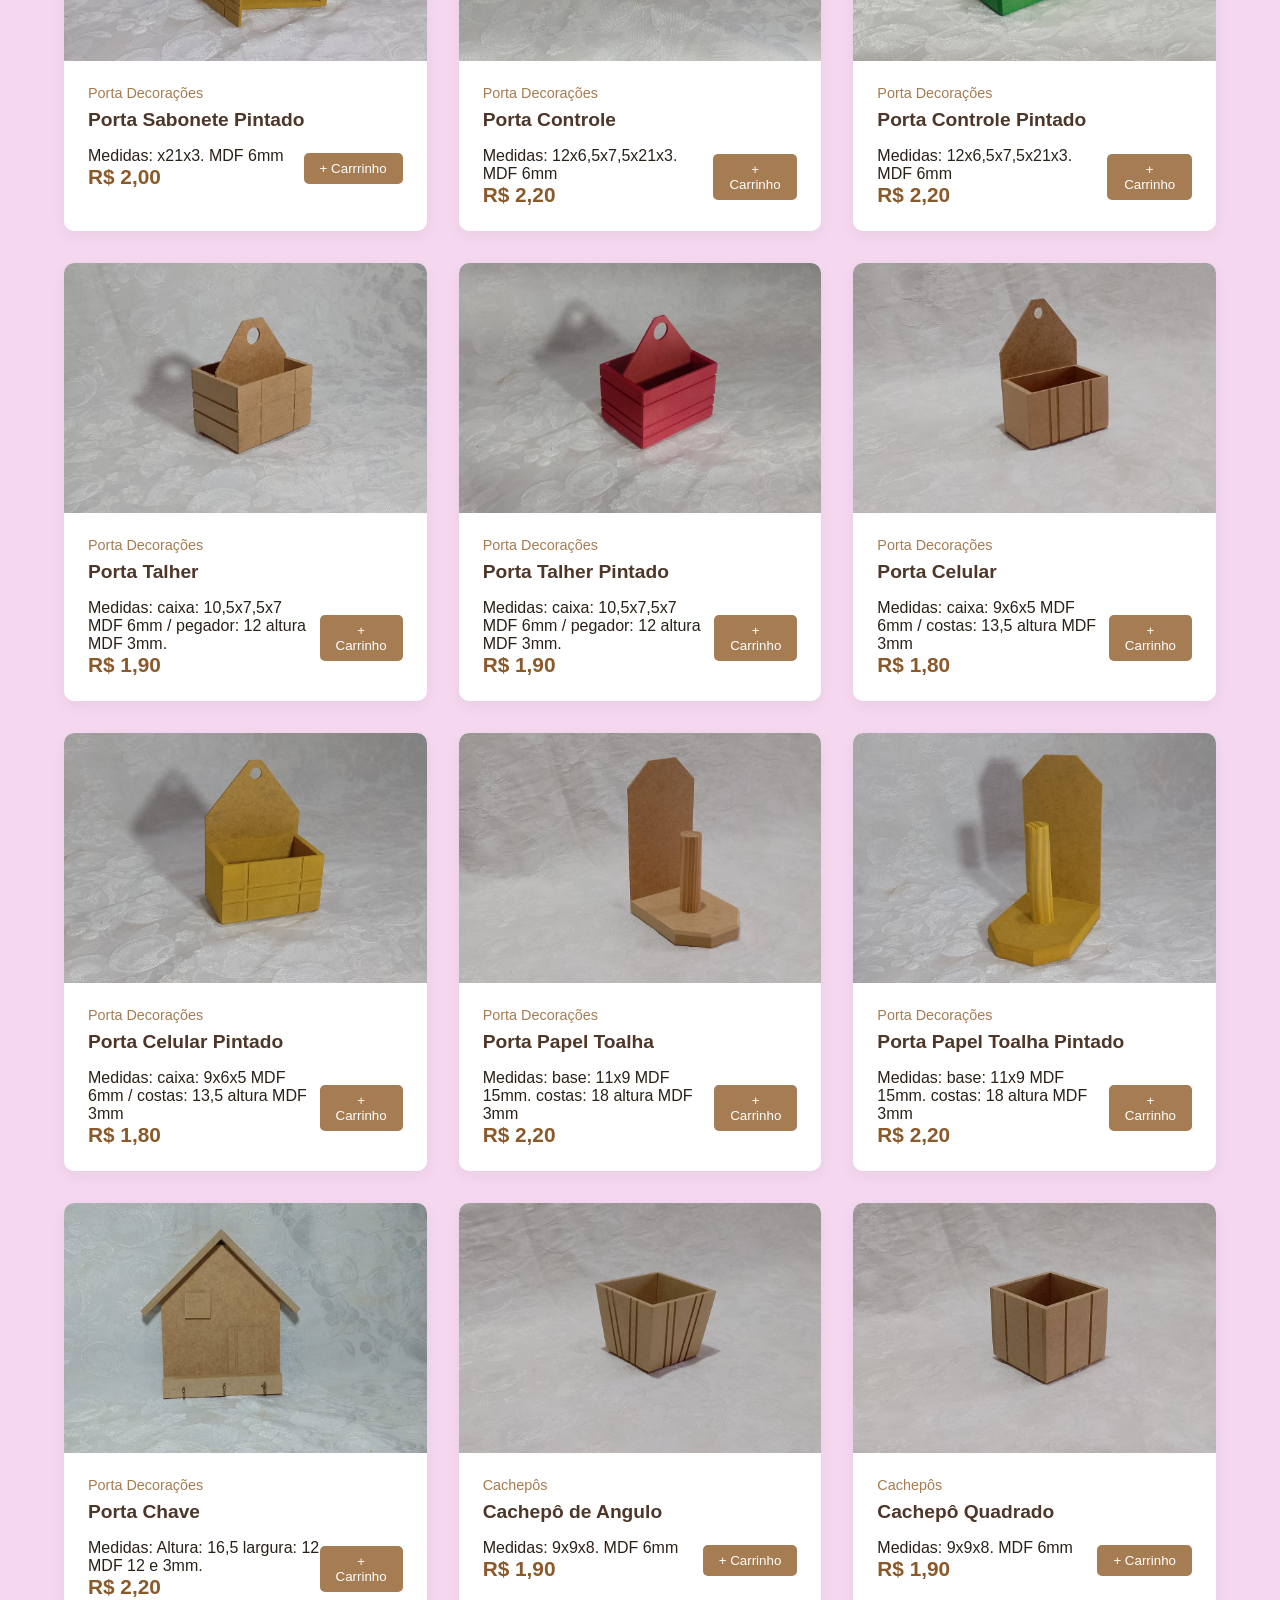
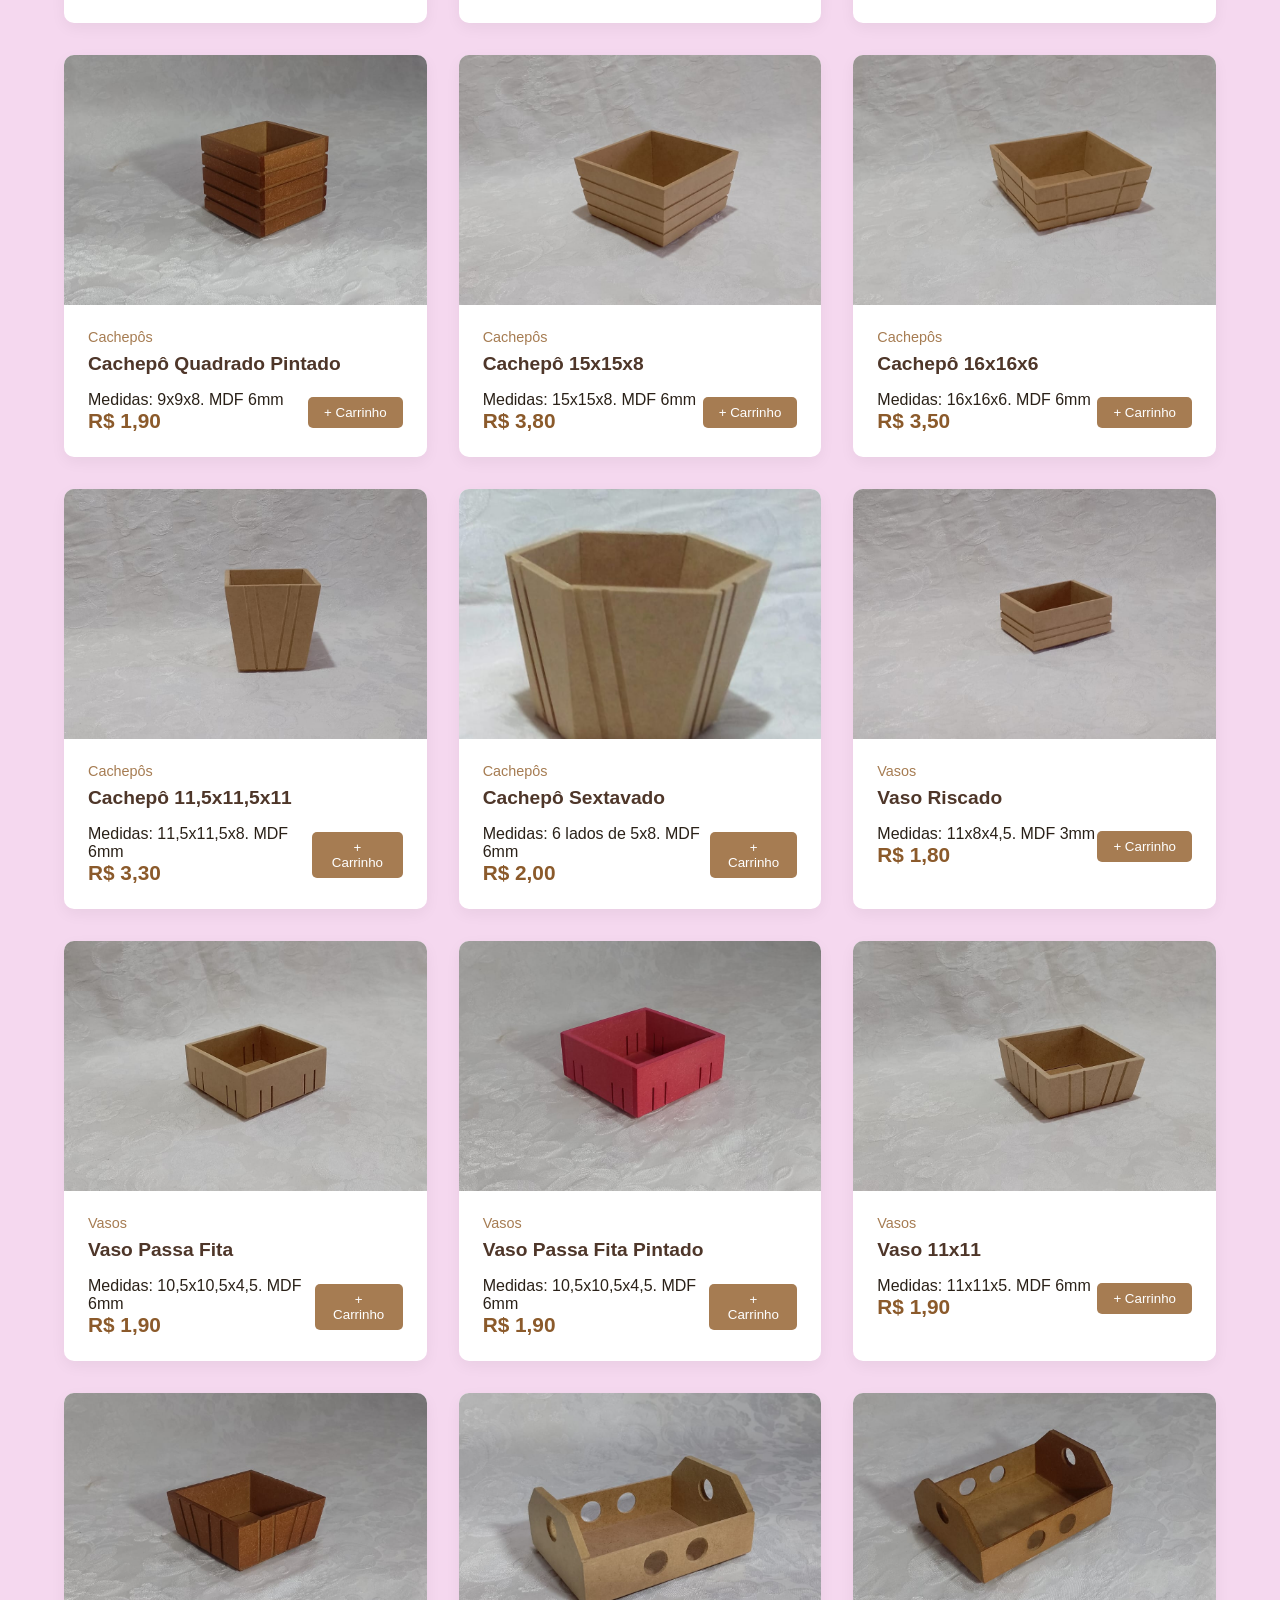
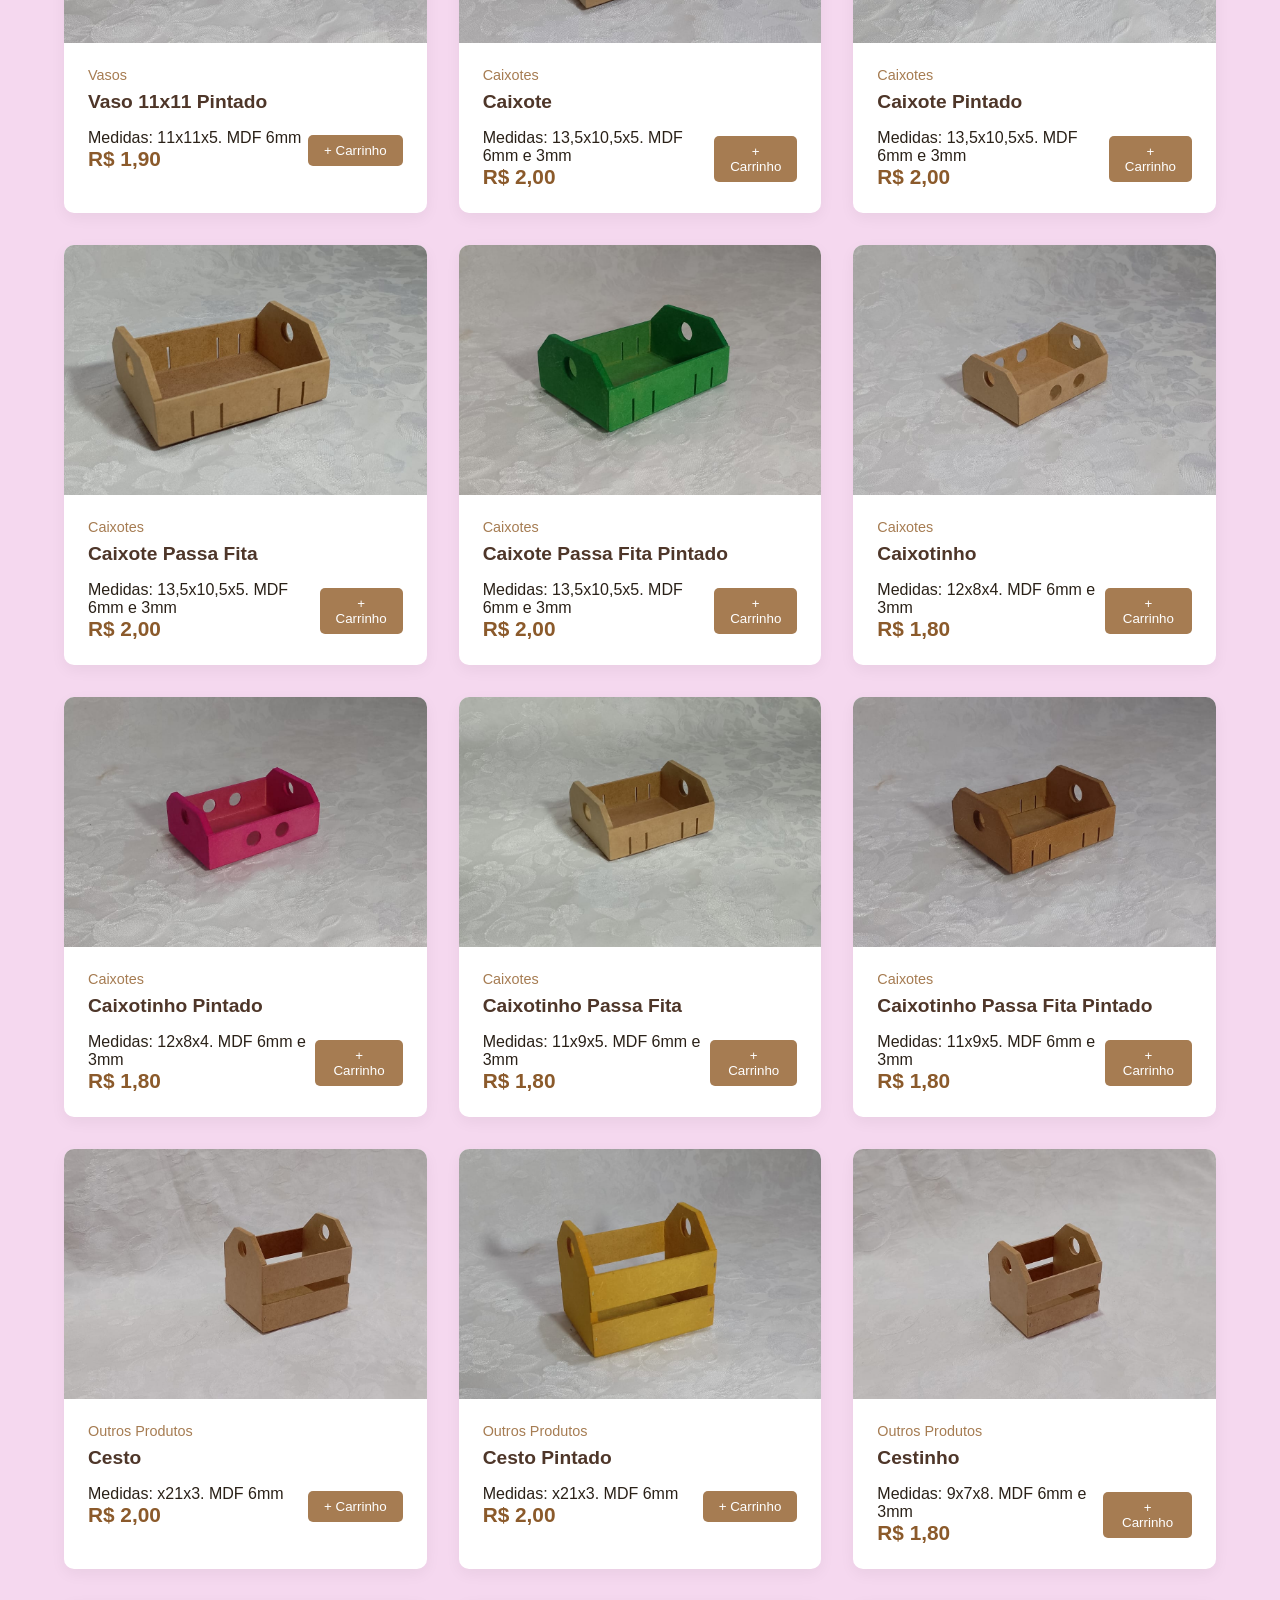
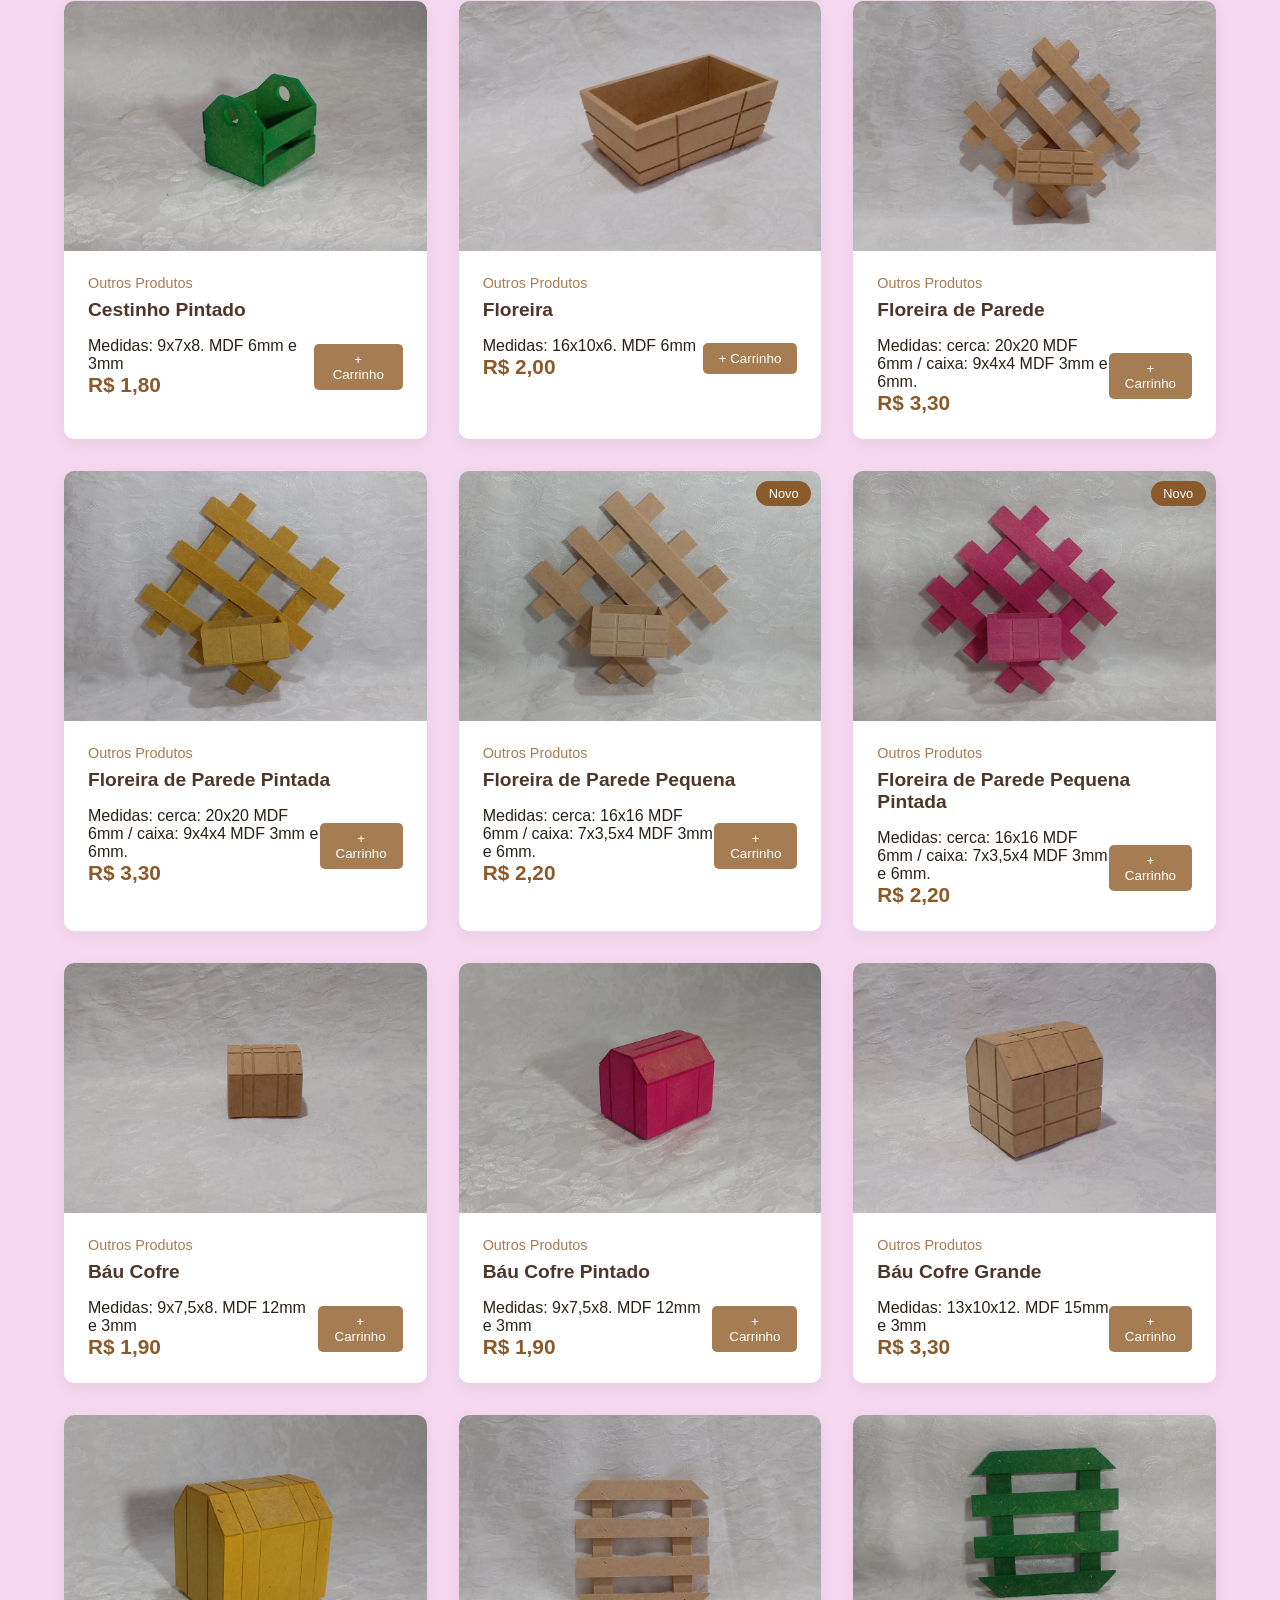
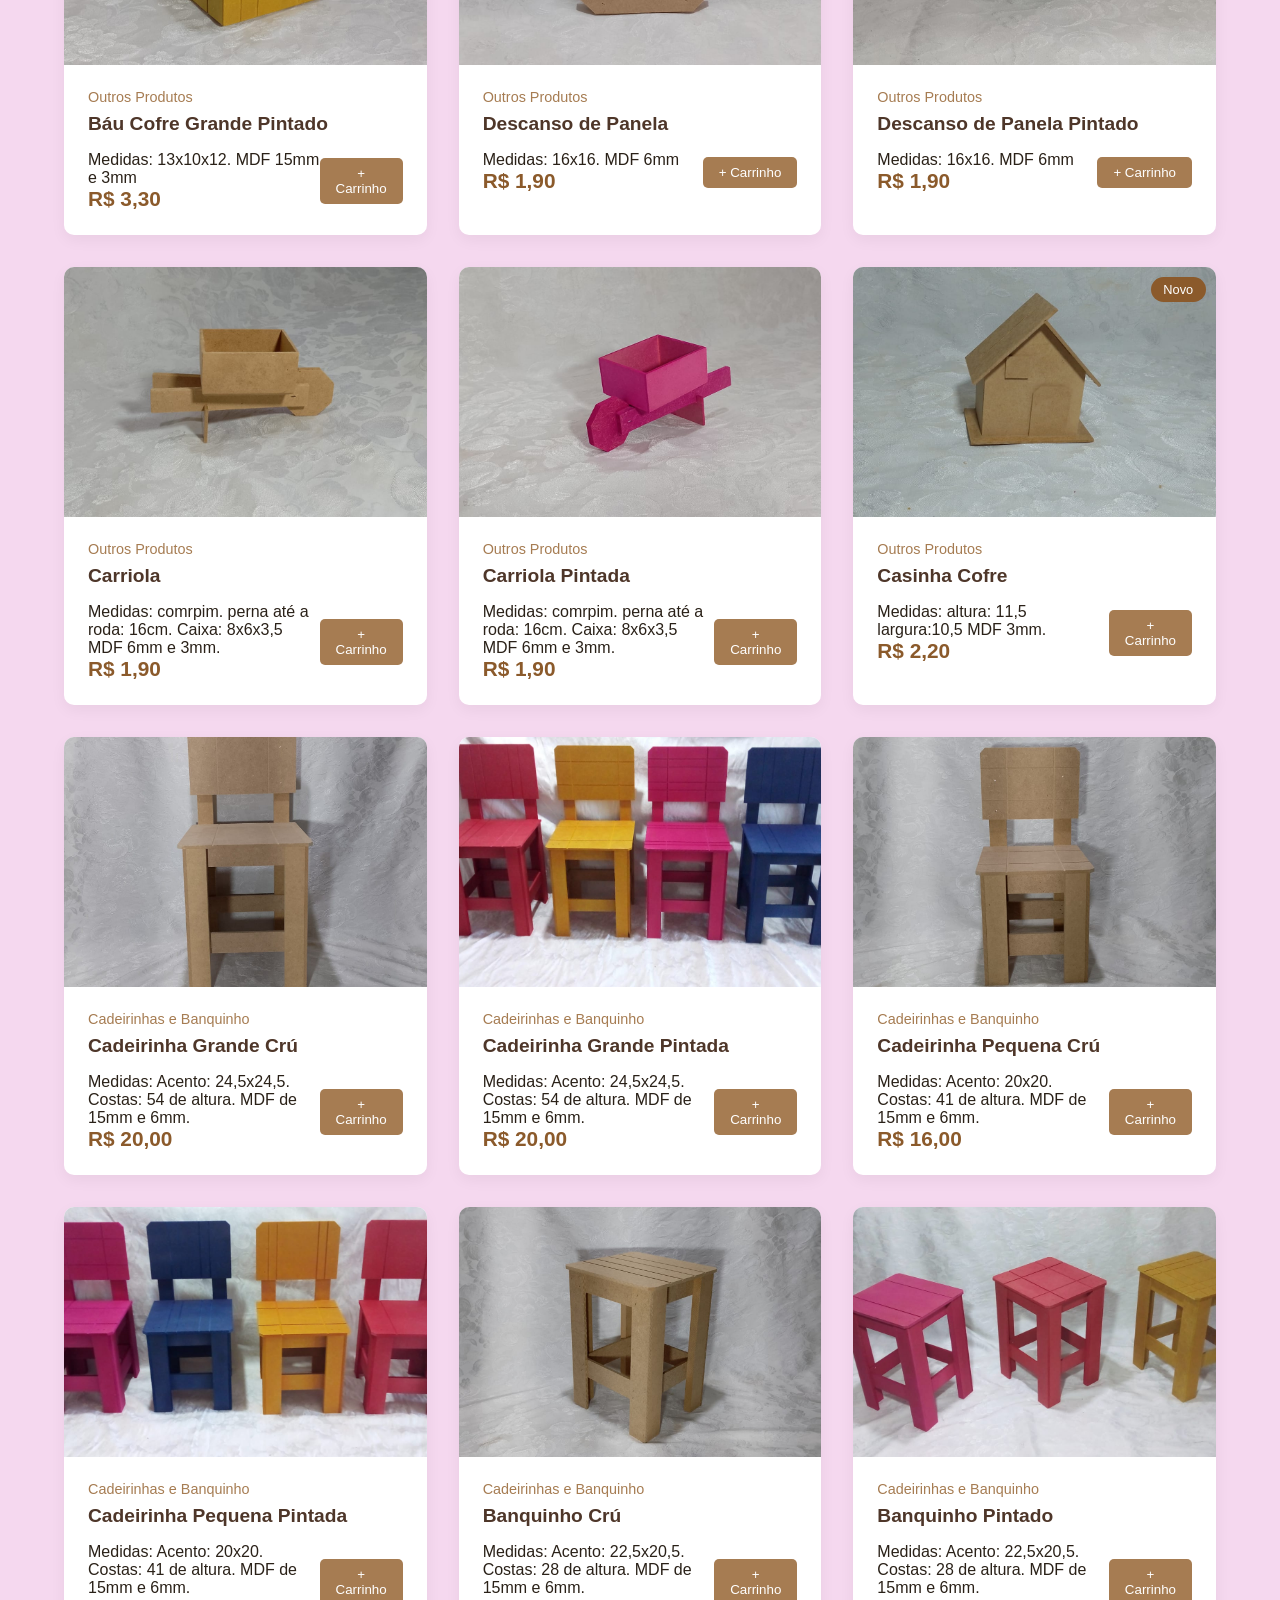
==== commit 339e179f: "Atualizar o index.html" ====
--- a/index.html
+++ b/index.html
@@ -2418,7 +2418,7 @@
                 </div>
                 <div class="product-info">
                     <span class="product-category">Porta Decorações</span>
-                    <h3 class="product-title">Porta Papel Toalha Pintado</h3>
+                    <h3 class="product-title">Porta Chave</h3>
                     <div class="product-price">
                         <div>
                             <p>Medidas: Altura: 16,5 largura: 12 MDF 12 e 3mm.</p>
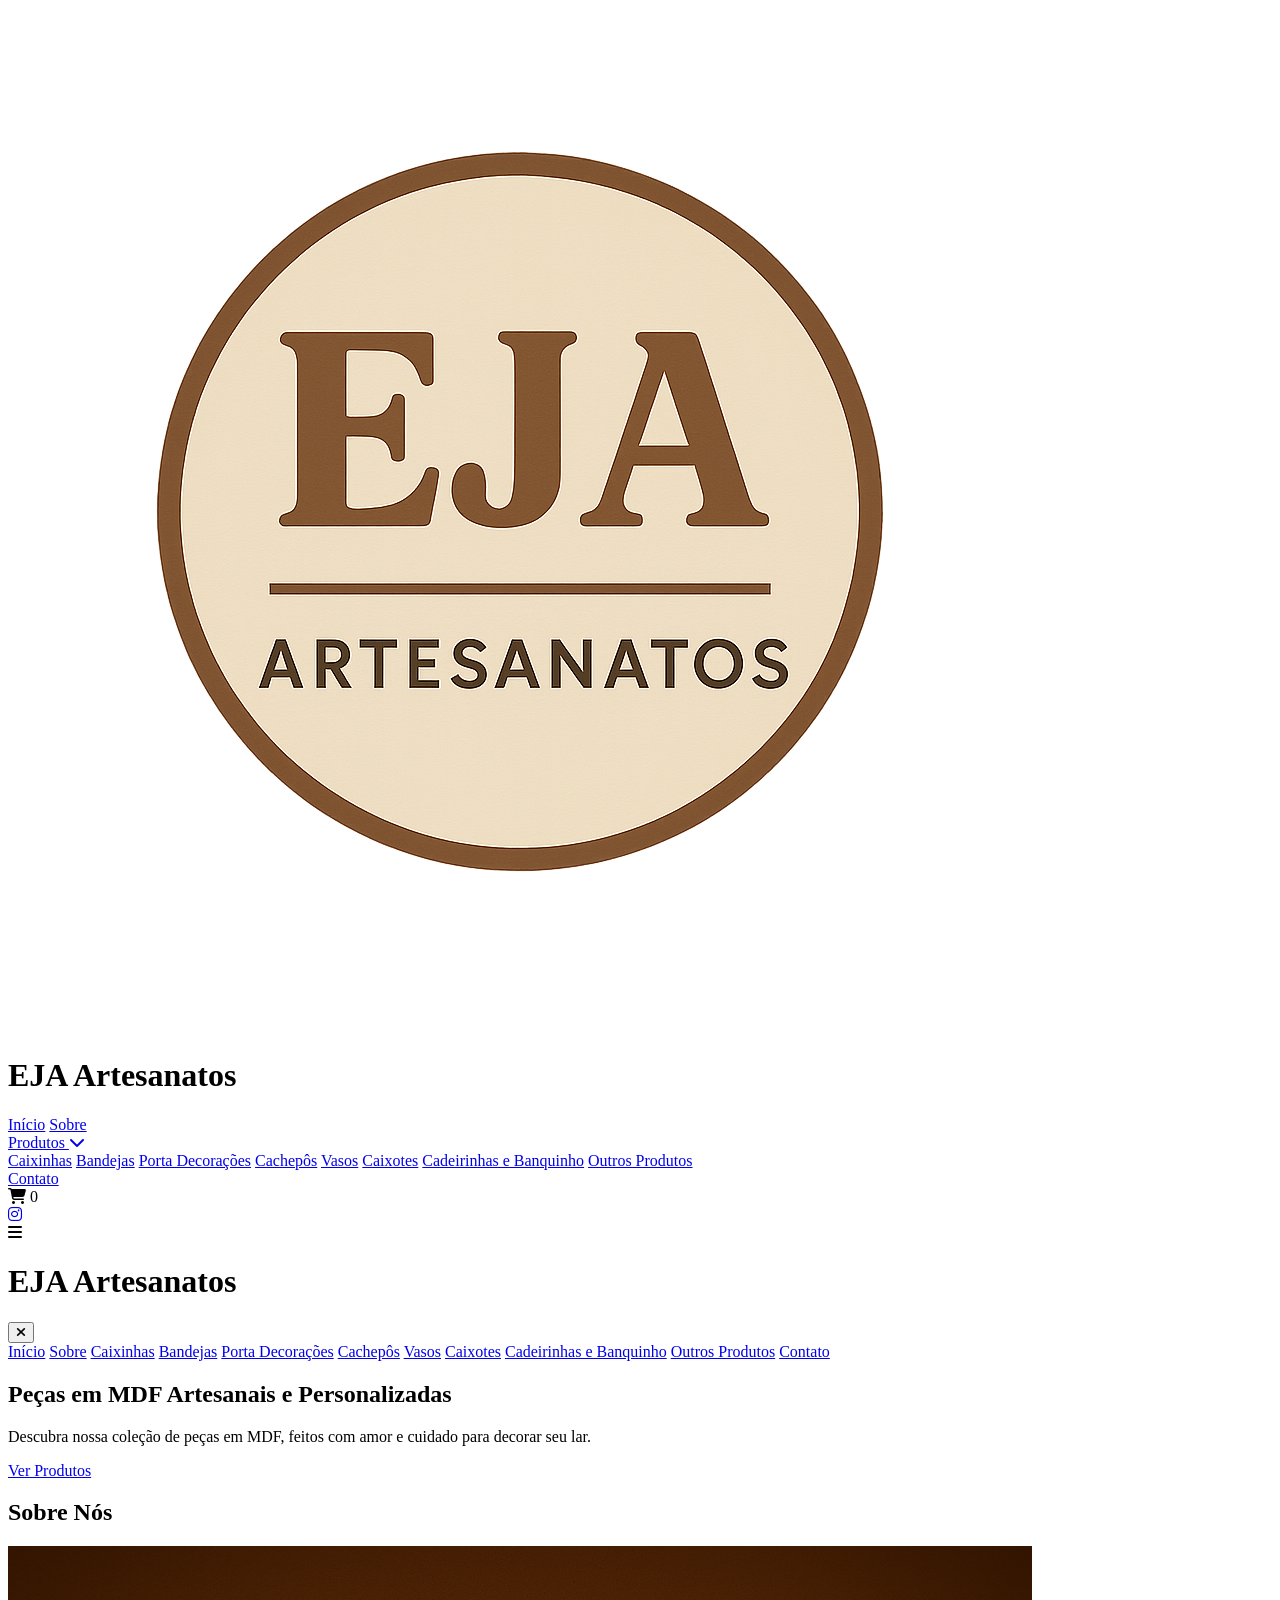
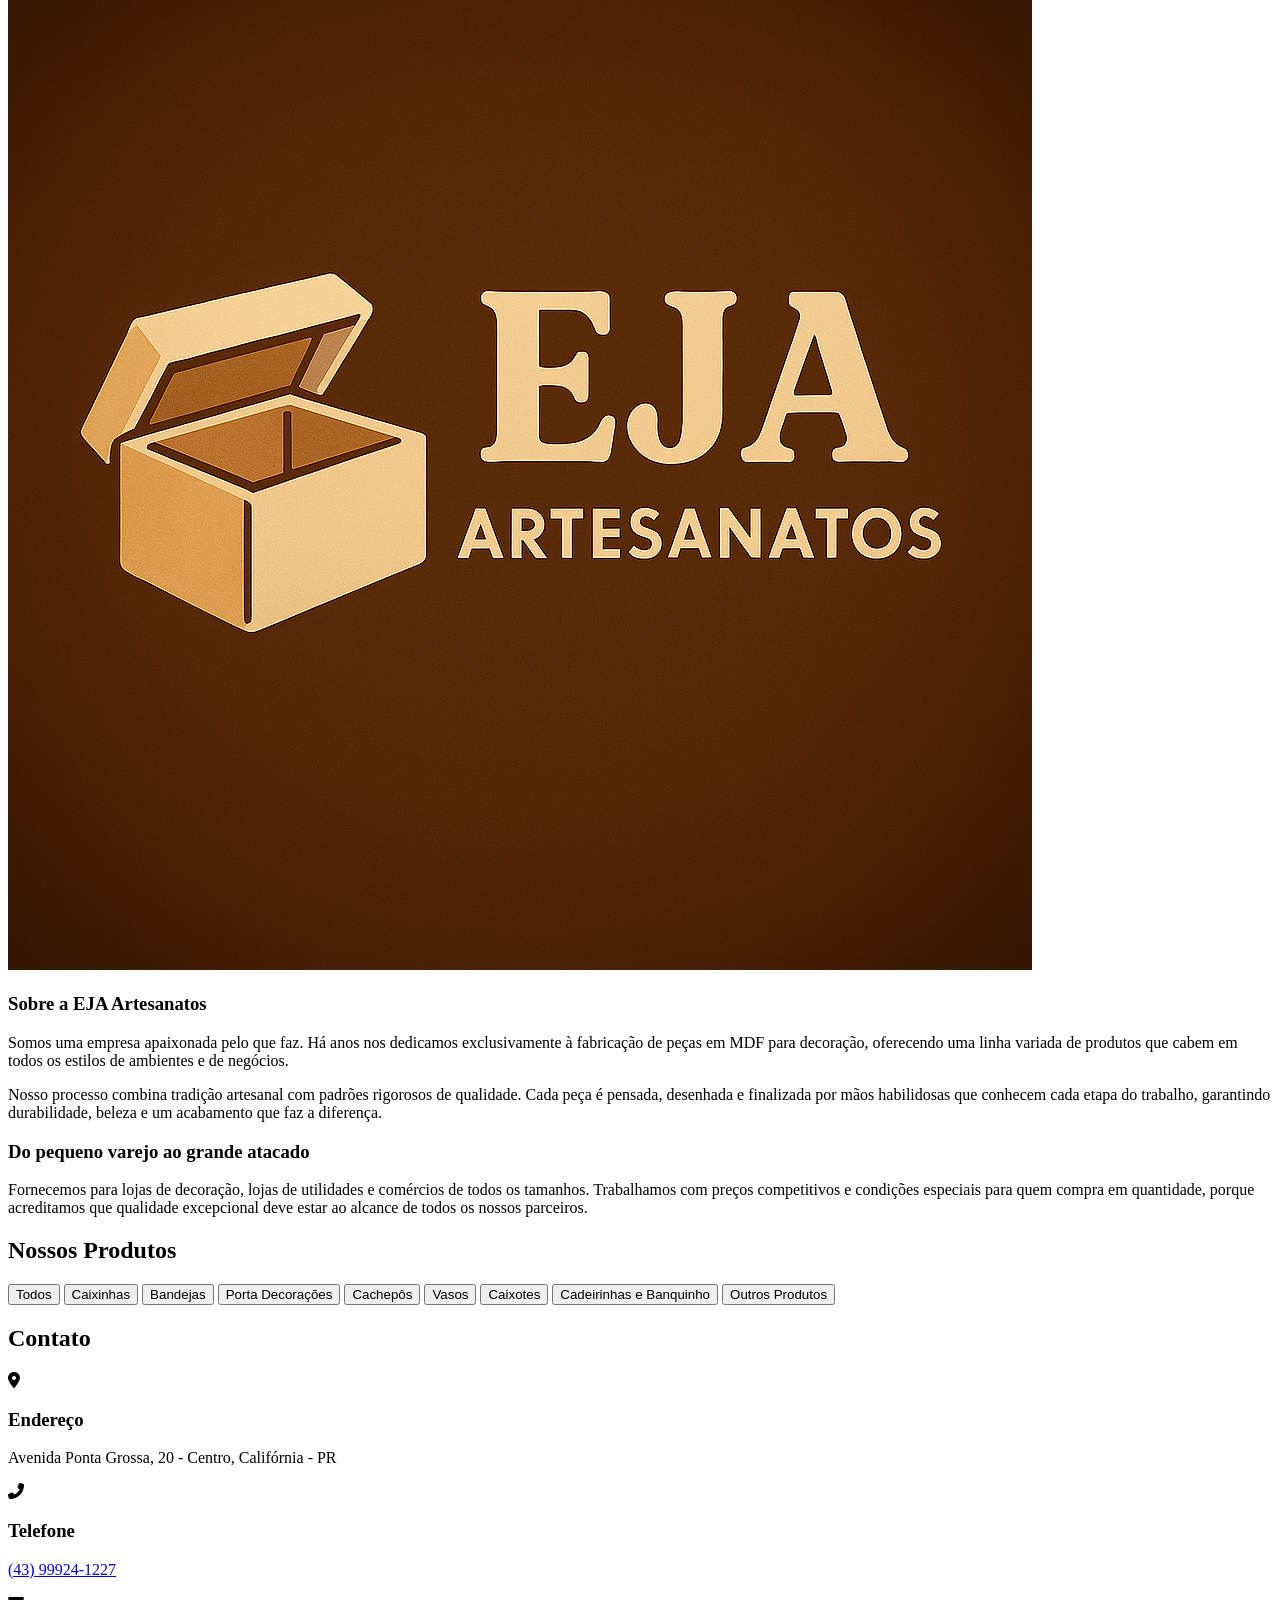
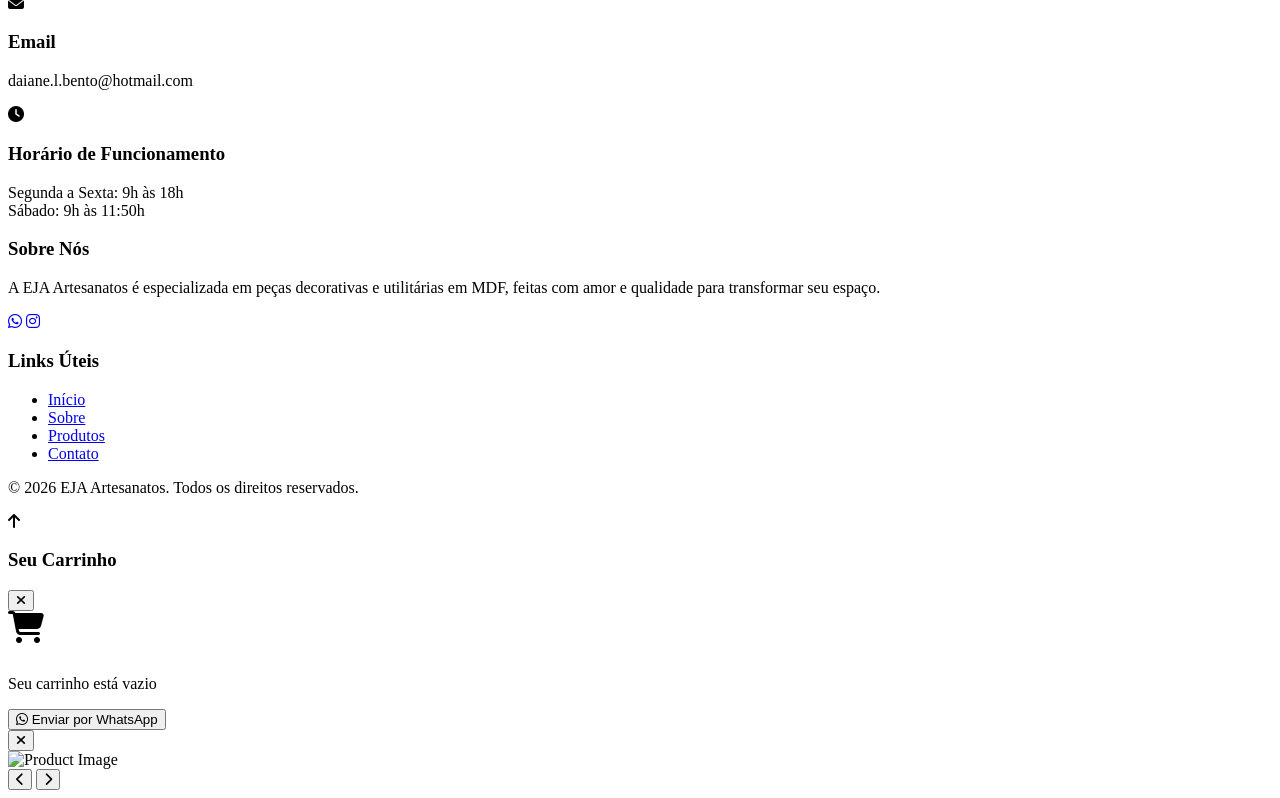
==== commit 68961c66: "Update index.html" ====
--- a/index.html
+++ b/index.html
@@ -5,1275 +5,45 @@
     <meta name="viewport" content="width=device-width, initial-scale=1.0">
     <title>EJA Artesanatos - Peças em MDF Personalizadas</title>
     <link rel="stylesheet" href="https://cdnjs.cloudflare.com/ajax/libs/font-awesome/6.4.0/css/all.min.css">
-    <style>
-        :root {
-            --primary: #8B5A2B;
-            --primary-light: #A67C52;
-            --secondary: #4E3629;
-            --accent: #D4A76A;
-            --light: #f5d8ef;
-            --dark: #2A2118;
-            --white: #FFFFFF;
-            --gray: #e0e0e0;
-        }
-
-        * {
-            margin: 0;
-            padding: 0;
-            box-sizing: border-box;
-            font-family: 'Poppins', sans-serif;
-        }
-
-        @import url('https://fonts.googleapis.com/css2?family=Poppins:wght@300;400;500;600;700&display=swap');
-
-        body {
-            background-color: var(--light);
-            color: var(--dark);
-            overflow-x: hidden;
-        }
-
-        /* Header */
-        header {
-            background-color: var(--white);
-            box-shadow: 0 4px 12px #A67C52;
-            position: fixed;
-            width: 100%;
-            z-index: 1000;
-            transition: all 0.3s ease;
-        }
-
-        header.scrolled {
-            background-color: rgba(255, 255, 255, 0.95);
-            backdrop-filter: blur(10px);
-        }
-
-        .navbar {
-            display: flex;
-            justify-content: space-between;
-            align-items: center;
-            padding: 1.5rem 5%;
-            max-width: 1400px;
-            margin: 0 auto;
-        }
-
-        .logo {
-            display: flex;
-            align-items: center;
-            gap: 0.5rem;
-        }
-
-        .logo img {
-            height: 90px;
-        }
-
-        .logo h1 {
-            font-size: 1.5rem;
-            color: var(--primary);
-            font-weight: 700;
-        }
-
-        .logo span {
-            color: var(--secondary);
-        }
-
-        .nav-links {
-            display: flex;
-            gap: 2rem;
-        }
-
-        .nav-links a {
-            text-decoration: none;
-            color: var(--dark);
-            font-weight: 500;
-            position: relative;
-            transition: color 0.3s ease;
-        }
-
-        .nav-links a:hover {
-            color: var(--primary);
-        }
-
-        .nav-links a::after {
-            content: '';
-            position: absolute;
-            bottom: -5px;
-            left: 0;
-            width: 0;
-            height: 2px;
-            background-color: var(--primary);
-            transition: width 0.3s ease;
-        }
-
-        .nav-links a:hover::after {
-            width: 100%;
-        }
-
-        .nav-icons {
-            display: flex;
-            gap: 1.5rem;
-        }
-
-        .nav-icons i {
-            font-size: 1.2rem;
-            color: var(--dark);
-            cursor: pointer;
-            transition: color 0.3s ease;
-        }
-
-        .nav-icons i:hover {
-            color: var(--primary);
-        }
-
-        .hamburger {
-            display: none;
-            cursor: pointer;
-        }
-
-        .favorites-count {
-            position: absolute;
-            top: -8px;
-            right: -8px;
-            background-color: var(--primary);
-            color: rgb(255, 255, 255);
-            border-radius: 50%;
-            width: 18px;
-            height: 18px;
-            display: flex;
-            align-items: center;
-            justify-content: center;
-            font-size: 0.7rem;
-            font-weight: bold;
-        }
-
-        .favorites-icon {
-            position: relative;
-        }
-
-        /* Hero Section */
-        .hero {
-            height: 100vh;
-            background: linear-gradient(rgba(0, 0, 0, 0.4), rgba(0, 0, 0, 0.4)), url('img/fundo.jpeg') no-repeat center center/cover;
-            display: flex;
-            align-items: center;
-            padding: 0 5%;
-            color: var(--white);
-        }
-
-        .hero-content {
-            max-width: 600px;
-        }
-
-        .hero h2 {
-            font-size: 3.5rem;
-            margin-bottom: 1rem;
-            line-height: 1.2;
-        }
-
-        .hero p {
-            font-size: 1.1rem;
-            margin-bottom: 2rem;
-            opacity: 0.9;
-        }
-
-        .hero-btn {
-            display: inline-block;
-            background-color: var(--primary);
-            color: var(--white);
-            padding: 0.8rem 2rem;
-            border-radius: 30px;
-            text-decoration: none;
-            font-weight: 500;
-            transition: all 0.3s ease;
-            border: 2px solid var(--primary);
-        }
-
-        .hero-btn:hover {
-            background-color: transparent;
-            color: var(--primary);
-        }
-
-        /* About Section */
-        .about {
-            padding: 6rem 5%;
-            background-color: var(--white);
-        }
-
-        .section-title {
-            text-align: center;
-            margin-bottom: 3rem;
-            position: relative;
-        }
-
-        .section-title h2 {
-            font-size: 2.5rem;
-            color: var(--secondary);
-            display: inline-block;
-        }
-
-        .section-title h2::after {
-            content: '';
-            position: absolute;
-            bottom: -10px;
-            left: 50%;
-            transform: translateX(-50%);
-            width: 80px;
-            height: 3px;
-            background-color: var(--primary);
-        }
-
-        .about-content {
-            display: flex;
-            align-items: center;
-            gap: 4rem;
-            max-width: 1200px;
-            margin: 0 auto;
-        }
-
-        .about-img {
-            flex: 1;
-            border-radius: 10px;
-            overflow: hidden;
-            box-shadow: 0 10px 30px rgba(0, 0, 0, 0.1);
-        }
-
-        .about-img img {
-            width: 100%;
-            height: auto;
-            transition: transform 0.5s ease;
-        }
-
-        .about-img:hover img {
-            transform: scale(1.05);
-        }
-
-        .about-text {
-            flex: 1;
-        }
-
-        .about-text h3 {
-            font-size: 1.8rem;
-            color: var(--primary);
-            margin-bottom: 1.5rem;
-        }
-
-        .about-text p {
-            margin-bottom: 1.5rem;
-            line-height: 1.6;
-        }
-
-        .about-features {
-            display: grid;
-            grid-template-columns: repeat(2, 1fr);
-            gap: 1.5rem;
-            margin-top: 2rem;
-        }
-
-        .feature-item {
-            display: flex;
-            align-items: flex-start;
-            gap: 1rem;
-        }
-
-        .feature-icon {
-            background-color: var(--primary-light);
-            color: var(--white);
-            width: 40px;
-            height: 40px;
-            border-radius: 50%;
-            display: flex;
-            align-items: center;
-            justify-content: center;
-            flex-shrink: 0;
-        }
-
-        .feature-text h4 {
-            font-size: 1.1rem;
-            margin-bottom: 0.5rem;
-            color: var(--secondary);
-        }
-
-        /* Products Section */
-        .products {
-            padding: 6rem 5%;
-            background-color: var(--light);
-        }
-
-        .products-filter {
-            display: flex;
-            justify-content: center;
-            gap: 1rem;
-            margin-bottom: 3rem;
-            flex-wrap: wrap;
-        }
-
-        .filter-btn {
-            background-color: transparent;
-            border: 1px solid var(--primary);
-            color: var(--primary);
-            padding: 0.5rem 1.5rem;
-            border-radius: 30px;
-            cursor: pointer;
-            transition: all 0.3s ease;
-        }
-
-        .filter-btn.active, .filter-btn:hover {
-            background-color: var(--primary);
-            color: var(--white);
-        }
-
-        .products-grid {
-            display: grid;
-            grid-template-columns: repeat(auto-fill, minmax(280px, 1fr));
-            gap: 2rem;
-            max-width: 1200px;
-            margin: 0 auto;
-        }
-
-        .product-card {
-            background-color: var(--white);
-            border-radius: 10px;
-            overflow: hidden;
-            box-shadow: 0 5px 15px rgba(0, 0, 0, 0.05);
-            transition: transform 0.3s ease, box-shadow 0.3s ease;
-            position: relative;
-        }
-
-        .product-card:hover {
-            transform: translateY(-10px);
-            box-shadow: 0 15px 30px rgba(0, 0, 0, 0.1);
-        }
-
-        .product-badge {
-            position: absolute;
-            top: 10px;
-            right: 10px;
-            background-color: var(--primary);
-            color: var(--white);
-            padding: 0.3rem 0.8rem;
-            border-radius: 30px;
-            font-size: 0.8rem;
-            font-weight: 500;
-            z-index: 1;
-        }
-
-        .product-img {
-            height: 250px;
-            overflow: hidden;
-            position: relative;
-        }
-
-        .product-img img {
-            width: 100%;
-            height: 100%;
-            object-fit: cover;
-            transition: transform 0.5s ease;
-        }
-
-        .product-card:hover .product-img img {
-            transform: scale(1.1);
-        }
-
-        .product-actions {
-            position: absolute;
-            bottom: 0;
-            left: 0;
-            width: 100%;
-            display: flex;
-            justify-content: center;
-            padding: 1rem;
-            background: linear-gradient(to top, rgba(0, 0, 0, 0.7), transparent);
-            opacity: 0;
-            transition: opacity 0.3s ease;
-        }
-
-        .product-card:hover .product-actions {
-            opacity: 1;
-        }
-
-        .product-actions button {
-            background-color: var(--white);
-            color: var(--primary);
-            border: none;
-            width: 40px;
-            height: 40px;
-            border-radius: 50%;
-            margin: 0 0.5rem;
-            cursor: pointer;
-            transition: all 0.3s ease;
-            display: flex;
-            align-items: center;
-            justify-content: center;
-        }
-
-        .product-actions button:hover {
-            background-color: var(--primary);
-            color: var(--white);
-            transform: scale(1.1);
-        }
-
-        .product-info {
-            padding: 1.5rem;
-        }
-
-        .product-category {
-            color: var(--primary-light);
-            font-size: 0.9rem;
-            margin-bottom: 0.5rem;
-            display: block;
-        }
-
-        .product-title {
-            font-size: 1.2rem;
-            margin-bottom: 0.5rem;
-            color: var(--secondary);
-        }
-
-        .product-price {
-            display: flex;
-            align-items: center;
-            justify-content: space-between;
-            margin-top: 1rem;
-        }
-
-        .price {
-            font-weight: 700;
-            color: var(--primary);
-            font-size: 1.3rem;
-        }
-
-        .old-price {
-            text-decoration: line-through;
-            color: #999;
-            font-size: 0.9rem;
-            margin-left: 0.5rem;
-        }
-
-        .add-to-fav {
-            background-color: var(--primary-light);
-            color: var(--white);
-            border: none;
-            padding: 0.5rem 1rem;
-            border-radius: 5px;
-            cursor: pointer;
-            transition: background-color 0.3s ease;
-        }
-
-        .add-to-fav:hover {
-            background-color: var(--primary);
-        }
-
-        /* Testimonials */
-        .testimonials {
-            padding: 6rem 5%;
-            background-color: var(--white);
-        }
-
-        .testimonials-container {
-            max-width: 1200px;
-            margin: 0 auto;
-            position: relative;
-        }
-
-        .testimonial-slide {
-            background-color: var(--light);
-            padding: 2rem;
-            border-radius: 10px;
-            box-shadow: 0 5px 15px rgba(0, 0, 0, 0.05);
-            margin: 0 1rem;
-            text-align: center;
-            transition: all 0.3s ease;
-        }
-
-        .testimonial-slide:hover {
-            transform: translateY(-5px);
-            box-shadow: 0 10px 25px rgba(0, 0, 0, 0.1);
-        }
-
-        .client-img {
-            width: 80px;
-            height: 80px;
-            border-radius: 50%;
-            overflow: hidden;
-            margin: 0 auto 1rem;
-            border: 3px solid var(--primary);
-        }
-
-        .client-img img {
-            width: 100%;
-            height: 100%;
-            object-fit: cover;
-        }
-
-        .client-rating {
-            color: var(--accent);
-            margin-bottom: 1rem;
-        }
-
-        .client-text {
-            font-style: italic;
-            margin-bottom: 1.5rem;
-            line-height: 1.6;
-        }
-
-        .client-name {
-            font-weight: 600;
-            color: var(--secondary);
-        }
-
-        .client-role {
-            color: #777;
-            font-size: 0.9rem;
-        }
-
-        .slick-dots {
-            bottom: -50px;
-        }
-
-        .slick-dots li button:before {
-            font-size: 12px;
-            color: var(--primary-light);
-        }
-
-        .slick-dots li.slick-active button:before {
-            color: var(--primary);
-        }
-
-        /* Contact Section */
-        .contact {
-            padding: 6rem 5%;
-            background-color: var(--light);
-        }
-
-        .contact-container {
-            display: grid;
-            grid-template-columns: repeat(auto-fit, minmax(300px, 1fr));
-            gap: 3rem;
-            max-width: 1200px;
-            margin: 0 auto;
-        }
-
-        .contact-info {
-            display: flex;
-            flex-direction: column;
-            gap: 2rem;
-        }
-
-        .contact-item {
-            display: flex;
-            align-items: flex-start;
-            gap: 1rem;
-        }
-
-        .contact-icon {
-            background-color: var(--primary);
-            color: var(--white);
-            width: 50px;
-            height: 50px;
-            border-radius: 50%;
-            display: flex;
-            align-items: center;
-            justify-content: center;
-            flex-shrink: 0;
-            font-size: 1.2rem;
-        }
-
-        .contact-text h3 {
-            font-size: 1.2rem;
-            margin-bottom: 0.5rem;
-            color: var(--secondary);
-        }
-
-        .contact-text p, .contact-text a {
-            color: var(--dark);
-            text-decoration: none;
-            transition: color 0.3s ease;
-        }
-
-        .contact-text a:hover {
-            color: var(--primary);
-        }
-
-        /* WhatsApp link styling */
-        .contact-text a[href^="https://wa.me"] {
-            color: #A67C52;
-            font-weight: 500;
-        }
-
-        .contact-text a[href^="mailto"] {
-            color: #A67C52;
-            font-weight: 500;
-        }
-
-        .contact-form {
-            background-color: var(--white);
-            padding: 2rem;
-            border-radius: 10px;
-            box-shadow: 0 5px 15px rgba(0, 0, 0, 0.05);
-        }
-
-        .form-group {
-            margin-bottom: 1.5rem;
-        }
-
-        .form-group label {
-            display: block;
-            margin-bottom: 0.5rem;
-            font-weight: 500;
-            color: var(--secondary);
-        }
-
-        .form-control {
-            width: 100%;
-            padding: 0.8rem 1rem;
-            border: 1px solid var(--gray);
-            border-radius: 5px;
-            font-size: 1rem;
-            transition: border-color 0.3s ease;
-        }
-
-        .form-control:focus {
-            outline: none;
-            border-color: var(--primary);
-        }
-
-        textarea.form-control {
-            min-height: 150px;
-            resize: vertical;
-        }
-
-        .submit-btn {
-            background-color: var(--primary);
-            color: var(--white);
-            border: none;
-            padding: 0.8rem 2rem;
-            border-radius: 5px;
-            cursor: pointer;
-            font-size: 1rem;
-            font-weight: 500;
-            transition: background-color 0.3s ease;
-        }
-
-        .submit-btn:hover {
-            background-color: var(--secondary);
-        }
-
-        /* Footer */
-        footer {
-            background-color: var(--secondary);
-            color: var(--white);
-            padding: 4rem 5% 2rem;
-        }
-
-        .footer-container {
-            display: grid;
-            grid-template-columns: repeat(auto-fit, minmax(200px, 1fr));
-            gap: 3rem;
-            max-width: 1200px;
-            margin: 0 auto;
-        }
-
-        .footer-col h3 {
-            font-size: 1.3rem;
-            margin-bottom: 1.5rem;
-            position: relative;
-            padding-bottom: 0.5rem;
-        }
-
-        .footer-col h3::after {
-            content: '';
-            position: absolute;
-            bottom: 0;
-            left: 0;
-            width: 50px;
-            height: 2px;
-            background-color: var(--primary);
-        }
-
-        .footer-col p {
-            margin-bottom: 1rem;
-            opacity: 0.8;
-            line-height: 1.6;
-        }
-
-        .footer-links li {
-            margin-bottom: 0.8rem;
-            list-style: none;
-        }
-
-        .footer-links a {
-            color: var(--white);
-            text-decoration: none;
-            opacity: 0.8;
-            transition: opacity 0.3s ease;
-        }
-
-        .footer-links a:hover {
-            opacity: 1;
-        }
-
-        .social-links {
-            display: flex;
-            gap: 1rem;
-            margin-top: 1.5rem;
-        }
-
-        .social-links a {
-            display: flex;
-            align-items: center;
-            justify-content: center;
-            width: 40px;
-            height: 40px;
-            background-color: rgba(255, 255, 255, 0.1);
-            border-radius: 50%;
-            color: var(--white);
-            transition: all 0.3s ease;
-        }
-
-        .social-links a:hover {
-            background-color: var(--primary);
-            transform: translateY(-3px);
-        }
-
-        .footer-bottom {
-            text-align: center;
-            padding-top: 2rem;
-            margin-top: 2rem;
-            border-top: 1px solid rgba(255, 255, 255, 0.1);
-            opacity: 0.7;
-            font-size: 0.9rem;
-        }
-
-        /* Back to Top */
-        .back-to-top {
-            position: fixed;
-            bottom: 30px;
-            right: 30px;
-            width: 50px;
-            height: 50px;
-            background-color: var(--primary);
-            color: var(--white);
-            border-radius: 50%;
-            display: flex;
-            align-items: center;
-            justify-content: center;
-            font-size: 1.2rem;
-            cursor: pointer;
-            opacity: 0;
-            visibility: hidden;
-            transition: all 0.3s ease;
-            z-index: 999;
-        }
-
-        .back-to-top.active {
-            opacity: 1;
-            visibility: visible;
-        }
-
-        .back-to-top:hover {
-            background-color: var(--secondary);
-            transform: translateY(-5px);
-        }
-
-        /* Favorites Sidebar */
-        .favorites-overlay {
-            position: fixed;
-            top: 0;
-            right: 0;
-            width: 100%;
-            height: 100%;
-            background-color: rgba(0, 0, 0, 0.5);
-            z-index: 9999;
-            opacity: 0;
-            visibility: hidden;
-            transition: all 0.3s ease;
-        }
-
-        .favorites-overlay.active {
-            opacity: 1;
-            visibility: visible;
-        }
-
-        .favorites-sidebar {
-            position: fixed;
-            top: 0;
-            right: -100%;
-            width: 100%;
-            max-width: 400px;
-            height: 100%;
-            background-color: var(--white);
-            z-index: 10000;
-            overflow-y: auto;
-            transition: right 0.3s ease;
-            padding: 2rem;
-            display: flex;
-            flex-direction: column;
-        }
-
-        .favorites-sidebar.active {
-            right: 0;
-        }
-
-        .favorites-header {
-            display: flex;
-            justify-content: space-between;
-            align-items: center;
-            margin-bottom: 2rem;
-            padding-bottom: 1rem;
-            border-bottom: 1px solid var(--gray);
-        }
-
-        .favorites-header h3 {
-            font-size: 1.5rem;
-            color: var(--secondary);
-        }
-
-        .close-favorites {
-            background: none;
-            border: none;
-            font-size: 1.5rem;
-            cursor: pointer;
-            color: var(--dark);
-            transition: color 0.3s ease;
-        }
-
-        .close-favorites:hover {
-            color: var(--primary);
-        }
-
-        .favorites-items {
-            flex: 1;
-            overflow-y: auto;
-            margin-bottom: 2rem;
-        }
-
-        .favorites-empty {
-            text-align: center;
-            padding: 2rem 0;
-            color: var(--primary-light);
-        }
-
-        .favorites-item {
-            display: flex;
-            gap: 1rem;
-            margin-bottom: 1.5rem;
-            padding-bottom: 1.5rem;
-            border-bottom: 1px solid var(--gray);
-        }
-
-        .favorites-item-img {
-            width: 80px;
-            height: 80px;
-            border-radius: 5px;
-            overflow: hidden;
-        }
-
-        .favorites-item-img img {
-            width: 100%;
-            height: 100%;
-            object-fit: cover;
-        }
-
-        .favorites-item-details {
-            flex: 1;
-        }
-
-        .favorites-item-title {
-            font-size: 1rem;
-            margin-bottom: 0.5rem;
-            color: var(--secondary);
-        }
-
-        .favorites-item-price {
-            font-weight: 600;
-            color: var(--primary);
-            margin-bottom: 0.5rem;
-        }
-
-        .remove-favorite {
-            background: none;
-            border: none;
-            color: #ff6b6b;
-            cursor: pointer;
-            font-size: 1.2rem;
-            align-self: flex-start;
-            transition: color 0.3s ease;
-        }
-
-        .remove-favorite:hover {
-            color: #ff0000;
-        }
-
-        .favorites-actions {
-            margin-top: auto;
-            padding-top: 1.5rem;
-            border-top: 1px solid var(--gray);
-            display: flex;
-            flex-direction: column;
-            gap: 1rem;
-        }
-
-        .whatsapp-btn {
-            display: flex;
-            align-items: center;
-            justify-content: center;
-            gap: 0.5rem;
-            background-color: #25D366;
-            color: white;
-            border: none;
-            padding: 1rem;
-            border-radius: 5px;
-            font-size: 1rem;
-            font-weight: 500;
-            cursor: pointer;
-            transition: background-color 0.3s ease;
-        }
-
-        .whatsapp-btn:hover {
-            background-color: #128C7E;
-        }
-
-        .whatsapp-btn i {
-            font-size: 1.2rem;
-        }
-
-        /* Mobile Menu */
-        .mobile-menu {
-            position: fixed;
-            top: 0;
-            left: -100%;
-            width: 100%;
-            max-width: 300px;
-            height: 100%;
-            background-color: var(--white);
-            z-index: 1000;
-            overflow-y: auto;
-            transition: left 0.3s ease;
-            padding: 2rem;
-            box-shadow: 2px 0 10px rgba(0, 0, 0, 0.1);
-        }
-
-        .mobile-menu.active {
-            left: 0;
-        }
-
-        .mobile-menu-header {
-            display: flex;
-            justify-content: space-between;
-            align-items: center;
-            margin-bottom: 2rem;
-            padding-bottom: 1rem;
-            border-bottom: 1px solid var(--gray);
-        }
-
-        .close-menu {
-            background: none;
-            border: none;
-            font-size: 1.5rem;
-            cursor: pointer;
-            color: var(--dark);
-        }
-
-        .mobile-nav-links {
-            display: flex;
-            flex-direction: column;
-            gap: 1rem;
-        }
-
-        .mobile-nav-links a {
-            text-decoration: none;
-            color: var(--dark);
-            font-size: 1.1rem;
-            padding: 0.5rem 0;
-            border-bottom: 1px solid var(--gray);
-            transition: color 0.3s ease;
-        }
-
-        .mobile-nav-links a:hover {
-            color: var(--primary);
-        }
-
-        /* Product Gallery Modal */
-        .gallery-modal {
-            position: fixed;
-            top: 0;
-            left: 0;
-            width: 100%;
-            height: 100%;
-            background-color: rgba(0, 0, 0, 0.8);
-            z-index: 11000;
-            display: flex;
-            justify-content: center;
-            align-items: center;
-            opacity: 0;
-            visibility: hidden;
-            transition: all 0.3s ease;
-        }
-
-        .gallery-modal.active {
-            opacity: 1;
-            visibility: visible;
-        }
-
-        .gallery-container {
-            position: relative;
-            max-width: 90%;
-            max-height: 90%;
-            width: 800px;
-            background-color: var(--white);
-            border-radius: 10px;
-            overflow: hidden;
-        }
-
-        .gallery-main-img {
-            width: 100%;
-            height: 400px;
-            overflow: hidden;
-            position: relative;
-        }
-
-        .gallery-main-img img {
-            width: 100%;
-            height: 100%;
-            object-fit: contain;
-        }
-
-        .gallery-thumbnails {
-            display: flex;
-            padding: 1rem;
-            overflow-x: auto;
-            gap: 0.5rem;
-            background-color: var(--light);
-        }
-
-        .gallery-thumbnail {
-            width: 80px;
-            height: 80px;
-            border-radius: 5px;
-            overflow: hidden;
-            cursor: pointer;
-            border: 2px solid transparent;
-            transition: all 0.3s ease;
-        }
-
-        .gallery-thumbnail.active {
-            border-color: var(--primary);
-        }
-
-        .gallery-thumbnail img {
-            width: 100%;
-            height: 100%;
-            object-fit: cover;
-        }
-
-        .close-gallery {
-            position: absolute;
-            top: 15px;
-            right: 15px;
-            background-color: var(--primary);
-            color: var(--white);
-            border: none;
-            width: 40px;
-            height: 40px;
-            border-radius: 50%;
-            font-size: 1.2rem;
-            cursor: pointer;
-            z-index: 1;
-            transition: all 0.3s ease;
-        }
-
-        .close-gallery:hover {
-            background-color: var(--secondary);
-            transform: rotate(90deg);
-        }
-
-        .gallery-nav {
-            position: absolute;
-            top: 50%;
-            transform: translateY(-50%);
-            width: 100%;
-            display: flex;
-            justify-content: space-between;
-            padding: 0 1rem;
-        }
-
-        .gallery-nav-btn {
-            background-color: rgba(0, 0, 0, 0.5);
-            color: var(--white);
-            border: none;
-            width: 40px;
-            height: 40px;
-            border-radius: 50%;
-            font-size: 1.2rem;
-            cursor: pointer;
-            transition: all 0.3s ease;
-            display: flex;
-            align-items: center;
-            justify-content: center;
-        }
-
-        .gallery-nav-btn:hover {
-            background-color: var(--primary);
-        }
-
-        /* Responsive Styles */
-        @media (max-width: 992px) {
-            .about-content {
-                flex-direction: column;
-            }
-            
-            .about-img, .about-text {
-                flex: none;
-                width: 100%;
-            }
-            
-            .hero h2 {
-                font-size: 2.8rem;
-            }
-
-            .gallery-main-img {
-                height: 350px;
-            }
-        }
-
-        @media (max-width: 768px) {
-            .nav-links {
-                display: none;
-            }
-            
-            .hamburger {
-                display: block;
-            }
-            
-            .hero h2 {
-                font-size: 2.2rem;
-            }
-            
-            .section-title h2 {
-                font-size: 2rem;
-            }
-            
-            .about-features {
-                grid-template-columns: 1fr;
-            }
-            
-            .contact-container {
-                grid-template-columns: 1fr;
-            }
-            
-            .favorites-sidebar {
-                max-width: 100%;
-            }
-
-            .gallery-main-img {
-                height: 300px;
-            }
-
-            .gallery-thumbnail {
-                width: 60px;
-                height: 60px;
-            }
-        }
-
-        @media (max-width: 576px) {
-            .hero h2 {
-                font-size: 1.8rem;
-            }
-            
-            .hero p {
-                font-size: 1rem;
-            }
-            
-            .hero-btn {
-                padding: 0.6rem 1.5rem;
-            }
-            
-            .products-filter {
-                gap: 0.5rem;
-            }
-            
-            .filter-btn {
-                padding: 0.3rem 1rem;
-                font-size: 0.9rem;
-            }
-            
-            .footer-container {
-                grid-template-columns: 1fr;
-                gap: 2rem;
-            }
-
-            .gallery-main-img {
-                height: 250px;
-            }
-
-            .gallery-thumbnail {
-                width: 50px;
-                height: 50px;
-            }
-        }
-
-        /* Animations */
-        @keyframes fadeIn {
-            from {
-                opacity: 0;
-                transform: translateY(20px);
-            }
-            to {
-                opacity: 1;
-                transform: translateY(0);
-            }
-        }
-
-        .fade-in {
-            animation: fadeIn 1s ease forwards;
-        }
-
-        .delay-1 {
-            animation-delay: 0.2s;
-        }
-
-        .delay-2 {
-            animation-delay: 0.4s;
-        }
-
-        .delay-3 {
-            animation-delay: 0.6s;
-        }
-
-        @keyframes float {
-            0%, 100% {
-                transform: translateY(0);
-            }
-            50% {
-                transform: translateY(-10px);
-            }
-        }
-
-        .float {
-            animation: float 3s ease-in-out infinite;
-        }
-    </style>
+    <link rel="stylesheet" href="css/style.css">
 </head>
 <body>
+
     <!-- Header -->
     <header id="header">
         <div class="navbar">
             <div class="logo">
-                <img src="img/logo.png" alt="EJA Artesanatos Logo" onerror="this.src='https://via.placeholder.com/40'">
+                <img src="img/logo.png" alt="EJA Artesanatos Logo" onerror="this.style.display='none'">
                 <h1>EJA <span>Artesanatos</span></h1>
             </div>
-            
+
             <nav class="nav-links">
                 <a href="#home">Início</a>
                 <a href="#about">Sobre</a>
-                <a href="#products">Produtos</a>
+                <div class="dropdown">
+                    <a href="#products" class="dropdown-toggle">Produtos <i class="fas fa-chevron-down"></i></a>
+                    <div class="dropdown-menu">
+                        <a href="#products">Caixinhas</a>
+                        <a href="#products">Bandejas</a>
+                        <a href="#products">Porta Decorações</a>
+                        <a href="#products">Cachepôs</a>
+                        <a href="#products">Vasos</a>
+                        <a href="#products">Caixotes</a>
+                        <a href="#products">Cadeirinhas e Banquinho</a>
+                        <a href="#products">Outros Produtos</a>
+                    </div>
+                </div>
                 <a href="#contact">Contato</a>
             </nav>
-            
+
             <div class="nav-icons">
-                <div class="favorites-icon">
+                <div class="favorites-icon" id="cart-icon">
                     <i class="fas fa-shopping-cart"></i>
-                    <span class="favorites-count">0</span>
-                </div>
+                    <span class="favorites-count" id="cart-count">0</span>
+                </div>
+                <a href="https://www.instagram.com/caixas.artesanatosmdf?igsh=MTBiZm9lMHZhaTJvbg==" target="_blank" class="instagram-icon" aria-label="Instagram">
+                    <i class="fab fa-instagram"></i>
+                </a>
                 <div class="hamburger">
                     <i class="fas fa-bars"></i>
                 </div>
@@ -1282,33 +52,46 @@
     </header>
 
     <!-- Mobile Menu -->
-    <div class="mobile-menu">
+    <div class="mobile-menu" id="mobile-menu">
         <div class="mobile-menu-header">
             <div class="logo">
-                <img src="img/logo.png" alt="EJA Artesanatos Logo" onerror="this.src=''">
                 <h1>EJA <span>Artesanatos</span></h1>
             </div>
-            <button class="close-menu">
+            <button class="close-menu" id="close-menu">
                 <i class="fas fa-times"></i>
             </button>
         </div>
-        
         <nav class="mobile-nav-links">
             <a href="#home">Início</a>
             <a href="#about">Sobre</a>
-            <a href="#products">Produtos</a>
-            <a href="#testimonials">Depoimentos</a>
+            <a href="#" class="mobile-category" data-category="caixinha">Caixinhas</a>
+            <a href="#" class="mobile-category" data-category="bandeja">Bandejas</a>
+            <a href="#" class="mobile-category" data-category="porta">Porta Decorações</a>
+            <a href="#" class="mobile-category" data-category="cachepo">Cachepôs</a>
+            <a href="#" class="mobile-category" data-category="vaso">Vasos</a>
+            <a href="#" class="mobile-category" data-category="caixote">Caixotes</a>
+            <a href="#" class="mobile-category" data-category="cadeirinha">Cadeirinhas e Banquinho</a>
+            <a href="#" class="mobile-category" data-category="outros">Outros Produtos</a>
             <a href="#contact">Contato</a>
         </nav>
     </div>
 
-    <!-- Hero Section -->
+    <!-- Hero Section com Slider -->
     <section class="hero" id="home">
+        <div class="hero-slider">
+            <div class="hero-slide active" style="background-image: url('img/fundo.jpeg');"></div>
+            <div class="hero-slide" style="background-image: url('img/flores.jpeg');"></div>
+        </div>
+        <div class="hero-overlay"></div>
         <div class="hero-content fade-in">
             <h2>Peças em MDF Artesanais e Personalizadas</h2>
             <p>Descubra nossa coleção de peças em MDF, feitos com amor e cuidado para decorar seu lar.</p>
             <a href="#products" class="hero-btn">Ver Produtos</a>
         </div>
+        <div class="hero-dots">
+            <span class="dot active" data-index="0"></span>
+            <span class="dot" data-index="1"></span>
+        </div>
     </section>
 
     <!-- About Section -->
@@ -1316,47 +99,28 @@
         <div class="section-title fade-in">
             <h2>Sobre Nós</h2>
         </div>
-        
         <div class="about-content">
             <div class="about-img fade-in">
                 <img src="img/banner.png" alt="EJA Artesanatos">
             </div>
-            
             <div class="about-text fade-in delay-1">
-                <h3>Nossa História</h3>
-                <p>A EJA artesanatos nasceu do amor por criar peças que transformam o ambiente. Especializados em MDF, confeccionadas artesanalmente com designs artesanais para oferecer produtos de alta qualidade.</p>
-                <p>Cada peça é cuidadosamente planejada e executada por nossos artesãos experientes, garantindo durabilidade e beleza em cada detalhe.</p>
-                
-                <div class="about-features">
-                    <div class="feature-item">
-                        <div class="feature-icon">
-                            <i class="fas fa-award"></i>
-                        </div>
-                        <div class="feature-text">
-                            <h4>Qualidade Garantida</h4>
-                            <p>Utilizamos os melhores materiais.</p>
-                        </div>
-                    </div>
-                    
-                    <div class="feature-item">
-                        <div class="feature-icon">
-                            <i class="fas fa-palette"></i>
-                        </div>
-                        <div class="feature-text">
-                            <h4>Design </h4>
-                            <p>Peças diferentes e personalizadas para seu gosto.</p>
-                        </div>
-                    </div>
-                    
-                    <div class="feature-item">
-                        <div class="feature-icon">
-                            <i class="fas fa-heart"></i>
-                        </div>
-                        <div class="feature-text">
-                            <h4>Feito com Amor</h4>
-                            <p>Cada peça é criada com dedicação e carinho.</p>
-                        </div>
-                    </div>
+                <h3>Sobre a EJA Artesanatos</h3>
+<p>
+  Somos uma empresa apaixonada pelo que faz. Há anos nos dedicamos exclusivamente à fabricação de peças em MDF para decoração, 
+  oferecendo uma linha variada de produtos que cabem em todos os estilos de ambientes  e de negócios.
+</p>
+<p>
+  Nosso processo combina tradição artesanal com padrões rigorosos de qualidade. 
+  Cada peça é pensada, desenhada e finalizada por mãos habilidosas que conhecem cada etapa do trabalho, 
+  garantindo durabilidade, beleza e um acabamento que faz a diferença.
+</p>
+
+<h3>Do pequeno varejo ao grande atacado</h3>
+<p>
+  Fornecemos para lojas de decoração, lojas de utilidades e comércios de todos os tamanhos. 
+  Trabalhamos com preços competitivos e condições especiais para quem compra em quantidade, 
+  porque acreditamos que qualidade excepcional deve estar ao alcance de todos os nossos parceiros.
+</p>
                 </div>
             </div>
         </div>
@@ -1367,2061 +131,45 @@
         <div class="section-title fade-in">
             <h2>Nossos Produtos</h2>
         </div>
-        
         <div class="products-filter fade-in delay-1">
-            <button class="filter-btn" data-filter="caixinha">Caixinhas</button>
-            <button class="filter-btn" data-filter="bandeja">Bandejas</button>
-            <button class="filter-btn" data-filter="porta">Porta Decorações</button>
-            <button class="filter-btn" data-filter="cachepo">Cachepôs</button>
-            <button class="filter-btn" data-filter="vaso">Vasos</button>
-            <button class="filter-btn" data-filter="caixote">Caixotes</button>
-            <button class="filter-btn" data-filter="cadeirinha">Cadeirinhas e Banquinho</button>
-            <button class="filter-btn" data-filter="outros">Outros Produtos</button>
-        </div>
-        
-        <div class="products-grid">
-            <!-- Caixinhas (15 produtos) -->
-            <div class="product-card fade-in delay-1" data-category="caixinha" data-id="1">
-                <div class="product-img">
-                    <img src="img/caixa quadrada grande.jpeg" alt="Caixinha Decorativa 1">
-                    <div class="product-actions">
-                        <button class="quick-view" data-id="1"><i class="fas fa-eye"></i></button>
-                        <button class="add-to-favorites"><i class="fas fa-shopping-cart"></i></button>
-                    </div>
-                </div>
-                <div class="product-info">
-                    <span class="product-category">Caixinhas</span>
-                    <h3 class="product-title">Caixa Quadrada Grande</h3>
-                    <div class="product-price">
-                        <div>
-                            <p>Medidas: 15,5x15,5x8. MDF 6mm</p>
-                            <span class="price">R$ 5,50</span>
-                        </div>
-                        <button class="add-to-fav">+ Carrinho</button>
-                    </div>
-                </div>
-            </div>
-
-            <div class="product-card fade-in delay-2" data-category="caixinha" data-id="2">
-                <div class="product-img">
-                    <img src="img/caixa quadrada média.jpeg" alt="Caixinha Decorativa 2">
-                    <div class="product-actions">
-                        <button class="quick-view" data-id="2"><i class="fas fa-eye"></i></button>
-                        <button class="add-to-favorites"><i class="fas fa-shopping-cart"></i></button>
-                    </div>
-                </div>
-                <div class="product-info">
-                    <span class="product-category">Caixinhas</span>
-                    <h3 class="product-title">Caixa Quadrada Média</h3>
-                    <div class="product-price">
-                        <div>
-                            <p>Medidas: 11x11x10,5. MDF 6mm.</p>
-                            <span class="price">R$ 4,90</span>
-                        </div>
-                        <button class="add-to-fav">+ Carrinho</button>
-                    </div>
-                </div>
-            </div>
-
-              <div class="product-card fade-in delay-2" data-category="caixinha" data-id="3">
-                <div class="product-img">
-                    <img src="img/caixa média.jpeg" alt="Caixinha Decorativa 2">
-                    <div class="product-actions">
-                        <button class="quick-view" data-id="3"><i class="fas fa-eye"></i></button>
-                        <button class="add-to-favorites"><i class="fas fa-shopping-cart"></i></button>
-                    </div>
-                </div>
-                <div class="product-info">
-                    <span class="product-category">Caixinhas</span>
-                    <h3 class="product-title">Caixa Média</h3>
-                    <div class="product-price">
-                        <div>
-                            <p>Medidas: 8x8x4. MDF 3mm.</p>
-                            <span class="price">R$ 1,30</span>
-                        </div>
-                        <button class="add-to-fav">+ Carrinho</button>
-                    </div>
-                </div>
-            </div>
-
- <div class="product-card fade-in delay-2" data-category="caixinha" data-id="59">
-                <div class="product-img">
-                    <img src="img/caixa média pintada.jpeg" alt="Caixinha Decorativa 2">
-                    <div class="product-actions">
-                        <button class="quick-view" data-id="59"><i class="fas fa-eye"></i></button>
-                        <button class="add-to-favorites"><i class="fas fa-shopping-cart"></i></button>
-                    </div>
-                </div>
-                <div class="product-info">
-                    <span class="product-category">Caixinhas</span>
-                    <h3 class="product-title">Caixa Média Pintada</h3>
-                    <div class="product-price">
-                        <div>
-                            <p>Medidas: 8x8x4. MDF 3mm.</p>
-                            <span class="price">R$ 1,30</span>
-                        </div>
-                        <button class="add-to-fav">+ Carrinho</button>
-                    </div>
-                </div>
-            </div>
-
-              <div class="product-card fade-in delay-2" data-category="caixinha" data-id="4">
-                <div class="product-img">
-                    <img src="img/caixa retangular grande.jpeg" alt="Caixinha Decorativa 2">
-                    <div class="product-actions">
-                        <button class="quick-view" data-id="4"><i class="fas fa-eye"></i></button>
-                        <button class="add-to-favorites"><i class="fas fa-shopping-cart"></i></button>
-                    </div>
-                </div>
-                <div class="product-info">
-                    <span class="product-category">Caixinhas</span>
-                    <h3 class="product-title">Caixa Retangular Grande</h3>
-                    <div class="product-price">
-                        <div>
-                            <p>Medidas: 23x15x8. MDF 6mm.</p>
-                            <span class="price">R$ 6,60</span>
-                        </div>
-                        <button class="add-to-fav">+ Carrinho</button>
-                    </div>
-                </div>
-            </div>
-
-                          <div class="product-card fade-in delay-2" data-category="caixinha" data-id="38">
-                <div class="product-img">
-                    <img src="img/bandeja retangular gg.jpeg" alt="Caixinha Decorativa 2">
-                    <div class="product-actions">
-                        <button class="quick-view" data-id="38"><i class="fas fa-eye"></i></button>
-                        <button class="add-to-favorites"><i class="fas fa-shopping-cart"></i></button>
-                    </div>
-                </div>
-                <div class="product-info">
-                    <span class="product-category">Caixinhas</span>
-                    <h3 class="product-title">Caixa Retangular GG</h3>
-                    <div class="product-price">
-                        <div>
-                            <p>Medidas: 34x23x8,5. MDF 6mm.</p>
-                            <span class="price">R$ 15,00</span>
-                        </div>
-                        <button class="add-to-fav">+ Carrinho</button>
-                    </div>
-                </div>
-            </div>
-
-              <div class="product-card fade-in delay-2" data-category="caixinha" data-id="5">
-                <div class="product-img">
-                    <img src="img/caixa retangular média.jpeg" alt="Caixinha Decorativa 2">
-                    <div class="product-actions">
-                        <button class="quick-view" data-id="5"><i class="fas fa-eye"></i></button>
-                        <button class="add-to-favorites"><i class="fas fa-shopping-cart"></i></button>
-                    </div>
-                </div>
-                <div class="product-info">
-                    <span class="product-category">Caixinhas</span>
-                    <h3 class="product-title">Caixa Retangular Média</h3>
-                    <div class="product-price">
-                        <div>
-                            <p>Medidas: 20x10x10. MDF 6mm</p>
-                            <span class="price">R$ 5,50</span>
-                        </div>
-                        <button class="add-to-fav">+ Carrinho</button>
-                    </div>
-                </div>
-            </div>
-
-              <div class="product-card fade-in delay-2" data-category="caixinha" data-id="6">
-                <div class="product-img">
-                    <img src="img/caixa passa fita méd..jpeg" alt="Caixinha Decorativa 2">
-                    <div class="product-actions">
-                        <button class="quick-view" data-id="6"><i class="fas fa-eye"></i></button>
-                        <button class="add-to-favorites"><i class="fas fa-shopping-cart"></i></button>
-                    </div>
-                </div>
-                <div class="product-info">
-                    <span class="product-category">Caixinhas</span>
-                    <h3 class="product-title">Caixa Passa Fita Média</h3>
-                    <div class="product-price">
-                        <div>
-                            <p>Medidas: 8,5x8,5x6. MDF 3mm</p>
-                            <span class="price">R$ 1,90</span>
-                        </div>
-                        <button class="add-to-fav">+ Carrinho</button>
-                    </div>
-                </div>
-            </div>
-
-<div class="product-card fade-in delay-2" data-category="caixinha" data-id="60">
-                <div class="product-img">
-                    <img src="img/caixa passa fita méd. pintada.jpeg" alt="Caixinha Decorativa 2">
-                    <div class="product-actions">
-                        <button class="quick-view" data-id="60"><i class="fas fa-eye"></i></button>
-                        <button class="add-to-favorites"><i class="fas fa-shopping-cart"></i></button>
-                    </div>
-                </div>
-                <div class="product-info">
-                    <span class="product-category">Caixinhas</span>
-                    <h3 class="product-title">Caixa Passa Fita Média Pintada</h3>
-                    <div class="product-price">
-                        <div>
-                            <p>Medidas: 8,5x8,5x6. MDF 3mm</p>
-                            <span class="price">R$ 1,90</span>
-                        </div>
-                        <button class="add-to-fav">+ Carrinho</button>
-                    </div>
-                </div>
-            </div>
-
-
-              <div class="product-card fade-in delay-2" data-category="caixinha" data-id="7">
-                <div class="product-img">
-                    <img src="img/caixa passa fita peq..jpeg" alt="Caixinha Decorativa 2">
-                    <div class="product-actions">
-                        <button class="quick-view" data-id="7"><i class="fas fa-eye"></i></button>
-                        <button class="add-to-favorites"><i class="fas fa-shopping-cart"></i></button>
-                    </div>
-                </div>
-                <div class="product-info">
-                    <span class="product-category">Caixinhas</span>
-                    <h3 class="product-title">Caixa Passa Fita Pequena</h3>
-                    <div class="product-price">
-                        <div>
-                            <p>Medidas: 7,5x7,5x5. MDF 3mm</p>
-                            <span class="price">R$ 1,30</span>
-                        </div>
-                        <button class="add-to-fav">+ Carrinho</button>
-                    </div>
-                </div>
-            </div>
-
-
-<div class="product-card fade-in delay-2" data-category="caixinha" data-id="61">
-                <div class="product-img">
-                    <img src="img/caixa passa fita peq. pintada.jpeg" alt="Caixinha Decorativa 2">
-                    <div class="product-actions">
-                        <button class="quick-view" data-id="61"><i class="fas fa-eye"></i></button>
-                        <button class="add-to-favorites"><i class="fas fa-shopping-cart"></i></button>
-                    </div>
-                </div>
-                <div class="product-info">
-                    <span class="product-category">Caixinhas</span>
-                    <h3 class="product-title">Caixa Passa Fita Pequena Pintada</h3>
-                    <div class="product-price">
-                        <div>
-                            <p>Medidas: 7,5x7,5x5. MDF 3mm</p>
-                            <span class="price">R$ 1,30</span>
-                        </div>
-                        <button class="add-to-fav">+ Carrinho</button>
-                    </div>
-                </div>
-            </div>
-
-              <div class="product-card fade-in delay-2" data-category="caixinha" data-id="8">
-                <div class="product-img">
-                    <img src="img/caixa com tampa de correr.jpeg" alt="Caixinha Decorativa 2">
-                    <div class="product-actions">
-                        <button class="quick-view" data-id="8"><i class="fas fa-eye"></i></button>
-                        <button class="add-to-favorites"><i class="fas fa-shopping-cart"></i></button>
-                    </div>
-                </div>
-                <div class="product-info">
-                    <span class="product-category">Caixinhas</span>
-                    <h3 class="product-title">Caixa com Tampa de Correr</h3>
-                    <div class="product-price">
-                        <div>
-                            <p>Medidas: 13,5x9,5x4,5. MDF 6mm</p>
-                            <span class="price">R$ 2,20</span>
-                        </div>
-                        <button class="add-to-fav">+ Carrinho</button>
-                    </div>
-                </div>
-            </div>
-
-
- <div class="product-card fade-in delay-2" data-category="caixinha" data-id="62">
-                <div class="product-img">
-                    <img src="img/caixa com tampa de correr pintada.jpeg" alt="Caixinha Decorativa 2">
-                    <div class="product-actions">
-                        <button class="quick-view" data-id="62"><i class="fas fa-eye"></i></button>
-                        <button class="add-to-favorites"><i class="fas fa-shopping-cart"></i></button>
-                    </div>
-                </div>
-                <div class="product-info">
-                    <span class="product-category">Caixinhas</span>
-                    <h3 class="product-title">Caixa com Tampa de Correr Pintada</h3>
-                    <div class="product-price">
-                        <div>
-                            <p>Medidas: 13,5x9,5x4,5. MDF 6mm</p>
-                            <span class="price">R$ 2,20</span>
-                        </div>
-                        <button class="add-to-fav">+ Carrinho</button>
-                    </div>
-                </div>
-            </div>
-
-              <div class="product-card fade-in delay-2" data-category="caixinha" data-id="9">
-                <div class="product-img">
-                    <img src="img/caixa porta jóia.jpeg" alt="Caixinha Decorativa 2">
-                    <div class="product-actions">
-                        <button class="quick-view" data-id="9"><i class="fas fa-eye"></i></button>
-                        <button class="add-to-favorites"><i class="fas fa-shopping-cart"></i></button>
-                    </div>
-                </div>
-                <div class="product-info">
-                    <span class="product-category">Caixinhas</span>
-                    <h3 class="product-title">Caixa Porta Jóia</h3>
-                    <div class="product-price">
-                        <div>
-                            <p>Medidas: 17x15x7. MDF 6mm</p>
-                            <span class="price">R$ 5,50</span>
-                        </div>
-                        <button class="add-to-fav">+ Carrinho</button>
-                    </div>
-                </div>
-            </div>
-
-            <div class="product-card fade-in delay-2" data-category="caixinha" data-id="93">
-                <div class="product-badge">Novo</div>
-                <div class="product-img">
-                    <img src="img/caixa encaixe.jpeg" alt="Caixinha Decorativa 2">
-                    <div class="product-actions">
-                        <button class="quick-view" data-id="93"><i class="fas fa-eye"></i></button>
-                        <button class="add-to-favorites"><i class="fas fa-shopping-cart"></i></button>
-                    </div>
-                </div>
-                <div class="product-info">
-                    <span class="product-category">Caixinhas</span>
-                    <h3 class="product-title">Caixa com Tampa de Encaixe</h3>
-                    <div class="product-price">
-                        <div>
-                            <p>Medidas: 13x13x5 MDF 3mm.</p>
-                            <span class="price">R$ 2,20</span>
-                        </div>
-                        <button class="add-to-fav">+ Carrinho</button>
-                    </div>
-                </div>
-            </div>
- 
-
-            
-              <div class="product-card fade-in delay-2" data-category="caixinha" data-id="10">
-                <div class="product-img">
-                    <img src="img/caixa 14x14 passa fita.jpeg" alt="Caixinha Decorativa 2">
-                    <div class="product-actions">
-                        <button class="quick-view" data-id="2"><i class="fas fa-eye"></i></button>
-                        <button class="add-to-favorites"><i class="fas fa-shopping-cart"></i></button>
-                    </div>
-                </div>
-                <div class="product-info">
-                    <span class="product-category">Caixinhas</span>
-                    <h3 class="product-title">Caixa 14x14 Passa Fita</h3>
-                    <div class="product-price">
-                        <div>
-                            <p>Medidas: 14x14x5. MDF 3mm</p>
-                            <span class="price">R$ 2,20</span>
-                        </div>
-                        <button class="add-to-fav">+ Carrinho</button>
-                    </div>
-                </div>
-            </div>
-
-              <div class="product-card fade-in delay-2" data-category="caixinha" data-id="11">
-                <div class="product-img">
-                    <img src="img/caixa 14x14 lisa.jpeg" alt="Caixinha Decorativa 2">
-                    <div class="product-actions">
-                        <button class="quick-view" data-id="11"><i class="fas fa-eye"></i></button>
-                        <button class="add-to-favorites"><i class="fas fa-shopping-cart"></i></button>
-                    </div>
-                </div>
-                <div class="product-info">
-                    <span class="product-category">Caixinhas</span>
-                    <h3 class="product-title">Caixa 14x14 Lisa</h3>
-                    <div class="product-price">
-                        <div>
-                            <p>Medidas: 14x14x5. MDF 3mm</p>
-                            <span class="price">R$ 2,20</span>
-                        </div>
-                        <button class="add-to-fav">+ Carrinho</button>
-                    </div>
-                </div>
-            </div>
-
-              <div class="product-card fade-in delay-2" data-category="caixinha" data-id="12">
-                <div class="product-img">
-                    <img src="img/caixa 12x15 passa fita.jpeg" alt="Caixinha Decorativa 2">
-                    <div class="product-actions">
-                        <button class="quick-view" data-id="12"><i class="fas fa-eye"></i></button>
-                        <button class="add-to-favorites"><i class="fas fa-shopping-cart"></i></button>
-                    </div>
-                </div>
-                <div class="product-info">
-                    <span class="product-category">Caixinhas</span>
-                    <h3 class="product-title">Caixa 12x15 Passa Fita</h3>
-                    <div class="product-price">
-                        <div>
-                            <p>Medidas: 12x15x5. MDF 3mm</p>
-                            <span class="price">R$ 2,20</span>
-                        </div>
-                        <button class="add-to-fav">+ Carrinho</button>
-                    </div>
-                </div>
-            </div>
-
-              <div class="product-card fade-in delay-2" data-category="caixinha" data-id="13">
-                <div class="product-img">
-                    <img src="img/caixa 12x15 lisa.jpeg" alt="Caixinha Decorativa 2">
-                    <div class="product-actions">
-                        <button class="quick-view" data-id="13"><i class="fas fa-eye"></i></button>
-                        <button class="add-to-favorites"><i class="fas fa-shopping-cart"></i></button>
-                    </div>
-                </div>
-                <div class="product-info">
-                    <span class="product-category">Caixinhas</span>
-                    <h3 class="product-title">Caixa 12x15 Lisa</h3>
-                    <div class="product-price">
-                        <div>
-                            <p>Medidas: 12x15x5. MDF 3mm</p>
-                            <span class="price">R$ 2,20</span>
-                        </div>
-                        <button class="add-to-fav">+ Carrinho</button>
-                    </div>
-                </div>
-            </div>
-
-            <div class="product-card fade-in delay-3" data-category="caixinha" data-id="14">
-                <div class="product-img">
-                    <img src="img/caixa 12x12 passa fita.jpeg" alt="Caixinha Decorativa 3">
-                    <div class="product-actions">
-                        <button class="quick-view" data-id="14"><i class="fas fa-eye"></i></button>
-                        <button class="add-to-favorites"><i class="fas fa-shopping-cart"></i></button>
-                    </div>
-                </div>
-                <div class="product-info">
-                    <span class="product-category">Caixinhas</span>
-                    <h3 class="product-title">Caixa 12x12 Passa Fita</h3>
-                    <div class="product-price">
-                        <div>
-                            <p>Medidas: 12x12x5. MDF 3mm</p>
-                            <span class="price">R$ 2,05</span>
-                        </div>
-                        <button class="add-to-fav">+ Carrinho</button>
-                    </div>
-                </div>
-            </div>
-
-            <div class="product-card fade-in delay-1" data-category="caixinha" data-id="15">
-                <div class="product-img">
-                    <img src="img/caixa 12x12 lisa.jpeg" alt="Caixinha Decorativa 4">
-                    <div class="product-actions">
-                        <button class="quick-view" data-id="15"><i class="fas fa-eye"></i></button>
-                        <button class="add-to-favorites"><i class="fas fa-shopping-cart"></i></button>
-                    </div>
-                </div>
-                <div class="product-info">
-                    <span class="product-category">Caixinhas</span>
-                    <h3 class="product-title">Caixa 12x12 Lisa</h3>
-                    <div class="product-price">
-                        <div>
-                            <p>Medidas: 12x12x5. MDF 3mm</p>
-                            <span class="price">R$ 2,05</span>
-                        </div>
-                        <button class="add-to-fav">+ Carrinho</button>
-                    </div>
-                </div>
-            </div>
-
-                        <div class="product-card fade-in delay-2" data-category="caixinha" data-id="16">
-                <div class="product-img">
-                    <img src="img/caixa 10x10 passa fita.jpeg" alt="Caixinha Decorativa 5">
-                    <div class="product-actions">
-                        <button class="quick-view" data-id="16"><i class="fas fa-eye"></i></button>
-                        <button class="add-to-favorites"><i class="fas fa-shopping-cart"></i></button>
-                    </div>
-                </div>
-                <div class="product-info">
-                    <span class="product-category">Caixinhas</span>
-                    <h3 class="product-title">Caixa 10x10 Passa Fita</h3>
-                    <div class="product-price">
-                        <div>
-                            <p>Medidas: 10x10x5. MDF 3mm</p>
-                            <span class="price">R$ 1,90</span>
-                        </div>
-                        <button class="add-to-fav">+ Carrinho</button>
-                    </div>
-                </div>
-            </div>
-
-            <div class="product-card fade-in delay-2" data-category="caixinha" data-id="17">
-                <div class="product-img">
-                    <img src="img/caixa 10x10 lisa.jpeg" alt="Caixinha Decorativa 5">
-                    <div class="product-actions">
-                        <button class="quick-view" data-id="17"><i class="fas fa-eye"></i></button>
-                        <button class="add-to-favorites"><i class="fas fa-shopping-cart"></i></button>
-                    </div>
-                </div>
-                <div class="product-info">
-                    <span class="product-category">Caixinhas</span>
-                    <h3 class="product-title">Caixa 10x10 Lisa</h3>
-                    <div class="product-price">
-                        <div>
-                            <p>Medidas:10x10x5. MDF 3mm</p>
-                            <span class="price">R$ 1,90</span>
-                        </div>
-                        <button class="add-to-fav">+ Carrinho</button>
-                    </div>
-                </div>
-            </div>
-
-             <div class="product-card fade-in delay-2" data-category="caixinha" data-id="36">
-                <div class="product-img">
-                    <img src="img/caixa 10x13 passa fita.jpeg" alt="Caixinha Decorativa 5">
-                    <div class="product-actions">
-                        <button class="quick-view" data-id="18"><i class="fas fa-eye"></i></button>
-                        <button class="add-to-favorites"><i class="fas fa-shopping-cart"></i></button>
-                    </div>
-                </div>
-                <div class="product-info">
-                    <span class="product-category">Caixinhas</span>
-                    <h3 class="product-title">Caixa 10x13 Lisa</h3>
-                    <div class="product-price">
-                        <div>
-                            <p>Medidas: 10x13x5. MDF 3mm</p>
-                            <span class="price">R$ 2,05</span>
-                        </div>
-                        <button class="add-to-fav">+ Carrinho</button>
-                    </div>
-                </div>
-            </div>
-                                <div class="product-card fade-in delay-2" data-category="caixinha" data-id="18">
-                <div class="product-img">
-                    <img src="img/caixa 10x13 lisa.jpeg" alt="Caixinha Decorativa 5">
-                    <div class="product-actions">
-                        <button class="quick-view" data-id="18"><i class="fas fa-eye"></i></button>
-                        <button class="add-to-favorites"><i class="fas fa-shopping-cart"></i></button>
-                    </div>
-                </div>
-                <div class="product-info">
-                    <span class="product-category">Caixinhas</span>
-                    <h3 class="product-title">Caixa 10x13 Lisa</h3>
-                    <div class="product-price">
-                        <div>
-                            <p>Medidas: 10x13x5. MDF 3mm</p>
-                            <span class="price">R$ 2,05</span>
-                        </div>
-                        <button class="add-to-fav">+ Carrinho</button>
-                    </div>
-                </div>
-            </div>
-
-            <!-- Bandejas (10 produtos) -->
-            <div class="product-card fade-in delay-3" data-category="bandeja" data-id="19">
-                <div class="product-img">
-                    <img src="img/bandeja.jpeg" alt="Bandeja Decorativa 1">
-                    <div class="product-actions">
-                        <button class="quick-view" data-id="19"><i class="fas fa-eye"></i></button>
-                        <button class="add-to-favorites"><i class="fas fa-shopping-cart"></i></button>
-                    </div>
-                </div>
-                <div class="product-info">
-                    <span class="product-category">Bandejas</span>
-                    <h3 class="product-title">Bandeja</h3>
-                    <div class="product-price">
-                        <div>
-                              <p>Medidas: 22x12x3. MDF 6mm</p>
-                            <span class="price">R$ 2,20</span>
-                        </div>
-                        <button class="add-to-fav">+ Carrinho</button>
-                    </div>
-                </div>
-            </div>
-
-<div class="product-card fade-in delay-3" data-category="bandeja" data-id="63">
-                <div class="product-img">
-                    <img src="img/bandeja pintada.jpeg" alt="Bandeja Decorativa 1">
-                    <div class="product-actions">
-                        <button class="quick-view" data-id="63"><i class="fas fa-eye"></i></button>
-                        <button class="add-to-favorites"><i class="fas fa-shopping-cart"></i></button>
-                    </div>
-                </div>
-                <div class="product-info">
-                    <span class="product-category">Bandejas</span>
-                    <h3 class="product-title">Bandeja Pintada</h3>
-                    <div class="product-price">
-                        <div>
-                              <p>Medidas: 22x12x3. MDF 6mm</p>
-                            <span class="price">R$ 2,20</span>
-                        </div>
-                        <button class="add-to-fav">+ Carrinho</button>
-                    </div>
-                </div>
-            </div>
-
-
-                        <div class="product-card fade-in delay-3" data-category="bandeja" data-id="20">
-                <div class="product-img">
-                    <img src="img/bandeja quadrada.jpeg" alt="Bandeja Decorativa 1">
-                    <div class="product-actions">
-                        <button class="quick-view" data-id="20"><i class="fas fa-eye"></i></button>
-                        <button class="add-to-favorites"><i class="fas fa-shopping-cart"></i></button>
-                    </div>
-                </div>
-                <div class="product-info">
-                    <span class="product-category">Bandejas</span>
-                    <h3 class="product-title">Bandeja Quadrada</h3>
-                    <div class="product-price">
-                        <div>
-                             <p>Medidas: 24x24x3. MDF 6mm</p>
-                            <span class="price">R$ 4,50</span>
-                        </div>
-                        <button class="add-to-fav">+ Carrinho</button>
-                    </div>
-                </div>
-            </div>
-
-               <div class="product-card fade-in delay-3" data-category="bandeja" data-id="37">
-                <div class="product-img">
-                    <img src="img/bandeja retangular.jpeg" alt="Bandeja Decorativa 1">
-                    <div class="product-actions">
-                        <button class="quick-view" data-id="19"><i class="fas fa-eye"></i></button>
-                        <button class="add-to-favorites"><i class="fas fa-shopping-cart"></i></button>
-                    </div>
-                </div>
-                <div class="product-info">
-                    <span class="product-category">Bandejas</span>
-                    <h3 class="product-title">Bandeja Retangular</h3>
-                    <div class="product-price">
-                        <div>
-                              <p>Medidas: 29x21x3. MDF 6mm</p>
-                            <span class="price">R$ 4,50</span>
-                        </div>
-                        <button class="add-to-fav">+ Carrinho</button>
-                    </div>
-                </div>
-            </div>
-
-                        <div class="product-card fade-in delay-3" data-category="bandeja" data-id="21">
-                <div class="product-img">
-                    <img src="img/bandeja média.jpeg" alt="Bandeja Decorativa 1">
-                    <div class="product-actions">
-                        <button class="quick-view" data-id="21"><i class="fas fa-eye"></i></button>
-                        <button class="add-to-favorites"><i class="fas fa-shopping-cart"></i></button>
-                    </div>
-                </div>
-                <div class="product-info">
-                    <span class="product-category">Bandejas</span>
-                    <h3 class="product-title">Bandeja Média</h3>
-                    <div class="product-price">
-                        <div>
-                             <p>Medidas: 18x12x3,5. MDF 3mm</p>
-                            <span class="price">R$ 1,90</span>
-                        </div>
-                        <button class="add-to-fav">+ Carrinho</button>
-                    </div>
-                </div>
-            </div>
-
-<div class="product-card fade-in delay-3" data-category="bandeja" data-id="64">
-                <div class="product-img">
-                    <img src="img/bandeja média pintada.jpeg" alt="Bandeja Decorativa 1">
-                    <div class="product-actions">
-                        <button class="quick-view" data-id="64"><i class="fas fa-eye"></i></button>
-                        <button class="add-to-favorites"><i class="fas fa-shopping-cart"></i></button>
-                    </div>
-                </div>
-                <div class="product-info">
-                    <span class="product-category">Bandejas</span>
-                    <h3 class="product-title">Bandeja Média Pintada</h3>
-                    <div class="product-price">
-                        <div>
-                             <p>Medidas: 18x12x3,5. MDF 3mm</p>
-                            <span class="price">R$ 1,90</span>
-                        </div>
-                        <button class="add-to-fav">+ Carrinho</button>
-                    </div>
-                </div>
-            </div>
-
-
-                        <div class="product-card fade-in delay-3" data-category="bandeja" data-id="22">
-                <div class="product-img">
-                    <img src="img/bandeja passa fita.jpeg" alt="Bandeja Decorativa 1">
-                    <div class="product-actions">
-                        <button class="quick-view" data-id="22"><i class="fas fa-eye"></i></button>
-                        <button class="add-to-favorites"><i class="fas fa-shopping-cart"></i></button>
-                    </div>
-                </div>
-                <div class="product-info">
-                    <span class="product-category">Bandejas</span>
-                    <h3 class="product-title">Bandeja Passa Fita</h3>
-                    <div class="product-price">
-                        <div>
-                             <p>Medidas: 20x13x3. MDF 6mm</p>
-                            <span class="price">R$ 2,20</span>
-                        </div>
-                        <button class="add-to-fav">+ Carrinho</button>
-                    </div>
-                </div>
-            </div>
-
-<div class="product-card fade-in delay-3" data-category="bandeja" data-id="65">
-                <div class="product-img">
-                    <img src="img/bandeja passa fita pintada.jpeg" alt="Bandeja Decorativa 1">
-                    <div class="product-actions">
-                        <button class="quick-view" data-id="65"><i class="fas fa-eye"></i></button>
-                        <button class="add-to-favorites"><i class="fas fa-shopping-cart"></i></button>
-                    </div>
-                </div>
-                <div class="product-info">
-                    <span class="product-category">Bandejas</span>
-                    <h3 class="product-title">Bandeja Passa Fita Pintada</h3>
-                    <div class="product-price">
-                        <div>
-                             <p>Medidas: 20x13x3. MDF 6mm</p>
-                            <span class="price">R$ 2,20</span>
-                        </div>
-                        <button class="add-to-fav">+ Carrinho</button>
-                    </div>
-                </div>
-            </div>
-
-
-                        <div class="product-card fade-in delay-3" data-category="bandeja" data-id="23">
-                <div class="product-img">
-                    <img src="img/bandeja passa fita grande.jpeg" alt="Bandeja Decorativa 1">
-                    <div class="product-actions">
-                        <button class="quick-view" data-id="23"><i class="fas fa-eye"></i></button>
-                        <button class="add-to-favorites"><i class="fas fa-shopping-cart"></i></button>
-                    </div>
-                </div>
-                <div class="product-info">
-                    <span class="product-category">Bandejas</span>
-                    <h3 class="product-title">Bandeja Passa Fita Grande</h3>
-                    <div class="product-price">
-                        <div>
-                             <p>Medidas: 29x21x3. MDF 6mm</p>
-                            <span class="price">R$ 4,50</span>
-                        </div>
-                        <button class="add-to-fav">+ Carrinho</button>
-                    </div>
-                </div>
-            </div>
-
-            <!-- Porta Decorações (10 produtos) -->
-            <div class="product-card fade-in delay-2" data-category="porta" data-id="24">
-                <div class="product-img">
-                    <img src="img/porta batom.jpeg" alt="Porta Decoração 1">
-                    <div class="product-actions">
-                        <button class="quick-view" data-id="24"><i class="fas fa-eye"></i></button>
-                        <button class="add-to-favorites"><i class="fas fa-shopping-cart"></i></button>
-                    </div>
-                </div>
-                <div class="product-info">
-                    <span class="product-category">Porta Decorações</span>
-                    <h3 class="product-title">Porta Batom</h3>
-                    <div class="product-price">
-                        <div>
-                            <p>Medidas: 8x8x8. MDF 3mm</p>
-                            <span class="price">R$ 1,90</span>
-                        </div>
-                        <button class="add-to-fav">+ Carrinho</button>
-                    </div>
-                </div>
-            </div>
-
-<div class="product-card fade-in delay-2" data-category="porta" data-id="66">
-                <div class="product-img">
-                    <img src="img/porta batom pintado.jpeg" alt="Porta Decoração 1">
-                    <div class="product-actions">
-                        <button class="quick-view" data-id="66"><i class="fas fa-eye"></i></button>
-                        <button class="add-to-favorites"><i class="fas fa-shopping-cart"></i></button>
-                    </div>
-                </div>
-                <div class="product-info">
-                    <span class="product-category">Porta Decorações</span>
-                    <h3 class="product-title">Porta Batom Pintado</h3>
-                    <div class="product-price">
-                        <div>
-                            <p>Medidas: 8x8x8. MDF 3mm</p>
-                            <span class="price">R$ 1,90</span>
-                        </div>
-                        <button class="add-to-fav">+ Carrinho</button>
-                    </div>
-                </div>
-            </div>
-
-
-                                <div class="product-card fade-in delay-2" data-category="porta" data-id="25">
-                <div class="product-img">
-                    <img src="img/porta guardanapo.jpeg" alt="Porta Decoração 1">
-                    <div class="product-actions">
-                        <button class="quick-view" data-id="25"><i class="fas fa-eye"></i></button>
-                        <button class="add-to-favorites"><i class="fas fa-shopping-cart"></i></button>
-                    </div>
-                </div>
-                <div class="product-info">
-                    <span class="product-category">Porta Decorações</span>
-                    <h3 class="product-title">Porta Guardanapo</h3>
-                    <div class="product-price">
-                        <div>
-                            <p>Medidas: 10,5x4,5x7. MDF 6mm</p>
-                            <span class="price">R$ 1,90</span>
-                        </div>
-                        <button class="add-to-fav">+ Carrinho</button>
-                    </div>
-                </div>
-            </div>
-
- <div class="product-card fade-in delay-2" data-category="porta" data-id="67">
-                <div class="product-img">
-                    <img src="img/porta guardanapo pintado.jpeg" alt="Porta Decoração 1">
-                    <div class="product-actions">
-                        <button class="quick-view" data-id="67"><i class="fas fa-eye"></i></button>
-                        <button class="add-to-favorites"><i class="fas fa-shopping-cart"></i></button>
-                    </div>
-                </div>
-                <div class="product-info">
-                    <span class="product-category">Porta Decorações</span>
-                    <h3 class="product-title">Porta Guardanapo Pintado</h3>
-                    <div class="product-price">
-                        <div>
-                            <p>Medidas: 10,5x4,5x7. MDF 6mm</p>
-                            <span class="price">R$ 1,90</span>
-                        </div>
-                        <button class="add-to-fav">+ Carrinho</button>
-                    </div>
-                </div>
-            </div>
-
-
-                                <div class="product-card fade-in delay-2" data-category="porta" data-id="26">
-                <div class="product-img">
-                    <img src="img/porta sabonete.jpeg" alt="Porta Decoração 1">
-                    <div class="product-actions">
-                        <button class="quick-view" data-id="26"><i class="fas fa-eye"></i></button>
-                        <button class="add-to-favorites"><i class="fas fa-shopping-cart"></i></button>
-                    </div>
-                </div>
-                <div class="product-info">
-                    <span class="product-category">Porta Decorações</span>
-                    <h3 class="product-title">Porta Sabonete</h3>
-                    <div class="product-price">
-                        <div>
-                            <p>Medidas: x21x3. MDF 6mm</p>
-                            <span class="price">R$ 2,00</span>
-                        </div>
-                        <button class="add-to-fav">+ Carrinho</button>
-                    </div>
-                </div>
-            </div>
-
-<div class="product-card fade-in delay-2" data-category="porta" data-id="68">
-                <div class="product-img">
-                    <img src="img/porta sabonete pintado.jpeg" alt="Porta Decoração 1">
-                    <div class="product-actions">
-                        <button class="quick-view" data-id="68"><i class="fas fa-eye"></i></button>
-                        <button class="add-to-favorites"><i class="fas fa-shopping-cart"></i></button>
-                    </div>
-                </div>
-                <div class="product-info">
-                    <span class="product-category">Porta Decorações</span>
-                    <h3 class="product-title">Porta Sabonete Pintado</h3>
-                    <div class="product-price">
-                        <div>
-                            <p>Medidas: x21x3. MDF 6mm</p>
-                            <span class="price">R$ 2,00</span>
-                        </div>
-                        <button class="add-to-fav">+ Carrrinho</button>
-                    </div>
-                </div>
-            </div>
-
-                                <div class="product-card fade-in delay-2" data-category="porta" data-id="27">
-                <div class="product-img">
-                    <img src="img/porta controle.jpeg" alt="Porta Decoração 1">
-                    <div class="product-actions">
-                        <button class="quick-view" data-id="27"><i class="fas fa-eye"></i></button>
-                        <button class="add-to-favorites"><i class="fas fa-shopping-cart"></i></button>
-                    </div>
-                </div>
-                <div class="product-info">
-                    <span class="product-category">Porta Decorações</span>
-                    <h3 class="product-title">Porta Controle</h3>
-                    <div class="product-price">
-                        <div>
-                            <p>Medidas: 12x6,5x7,5x21x3. MDF 6mm</p>
-                            <span class="price">R$ 2,20</span>
-                        </div>
-                        <button class="add-to-fav">+ Carrinho</button>
-                    </div>
-                </div>
-            </div>
-
-
-<div class="product-card fade-in delay-2" data-category="porta" data-id="69">
-                <div class="product-img">
-                    <img src="img/porta controle pintado.jpeg" alt="Porta Decoração 1">
-                    <div class="product-actions">
-                        <button class="quick-view" data-id="69"><i class="fas fa-eye"></i></button>
-                        <button class="add-to-favorites"><i class="fas fa-shopping-cart"></i></button>
-                    </div>
-                </div>
-                <div class="product-info">
-                    <span class="product-category">Porta Decorações</span>
-                    <h3 class="product-title">Porta Controle Pintado</h3>
-                    <div class="product-price">
-                        <div>
-                            <p>Medidas: 12x6,5x7,5x21x3. MDF 6mm</p>
-                            <span class="price">R$ 2,20</span>
-                        </div>
-                        <button class="add-to-fav">+ Carrinho</button>
-                    </div>
-                </div>
-            </div>
-
-                                <div class="product-card fade-in delay-2" data-category="porta" data-id="28">
-                <div class="product-img">
-                    <img src="img/porta talher.jpeg" alt="Porta Decoração 1">
-                    <div class="product-actions">
-                        <button class="quick-view" data-id="28"><i class="fas fa-eye"></i></button>
-                        <button class="add-to-favorites"><i class="fas fa-shopping-cart"></i></button>
-                    </div>
-                </div>
-                <div class="product-info">
-                    <span class="product-category">Porta Decorações</span>
-                    <h3 class="product-title">Porta Talher</h3>
-                    <div class="product-price">
-                        <div>
-                            <p>Medidas: caixa: 10,5x7,5x7 MDF 6mm / pegador: 12 altura MDF 3mm.</p>
-                            <span class="price">R$ 1,90</span>
-                        </div>
-                        <button class="add-to-fav">+ Carrinho</button>
-                    </div>
-                </div>
-            </div>
-
-<div class="product-card fade-in delay-2" data-category="porta" data-id="70">
-                <div class="product-img">
-                    <img src="img/porta talher pintado.jpeg" alt="Porta Decoração 1">
-                    <div class="product-actions">
-                        <button class="quick-view" data-id="70"><i class="fas fa-eye"></i></button>
-                        <button class="add-to-favorites"><i class="fas fa-shopping-cart"></i></button>
-                    </div>
-                </div>
-                <div class="product-info">
-                    <span class="product-category">Porta Decorações</span>
-                    <h3 class="product-title">Porta Talher Pintado</h3>
-                    <div class="product-price">
-                        <div>
-                            <p>Medidas: caixa: 10,5x7,5x7 MDF 6mm / pegador: 12 altura MDF 3mm.</p>
-                            <span class="price">R$ 1,90</span>
-                        </div>
-                        <button class="add-to-fav">+ Carrinho</button>
-                    </div>
-                </div>
-            </div>
-
-
-
-                                <div class="product-card fade-in delay-2" data-category="porta" data-id="29">
-                <div class="product-img">
-                    <img src="img/porta celular.jpeg" alt="Porta Decoração 1">
-                    <div class="product-actions">
-                        <button class="quick-view" data-id="29"><i class="fas fa-eye"></i></button>
-                        <button class="add-to-favorites"><i class="fas fa-shopping-cart"></i></button>
-                    </div>
-                </div>
-                <div class="product-info">
-                    <span class="product-category">Porta Decorações</span>
-                    <h3 class="product-title">Porta Celular</h3>
-                    <div class="product-price">
-                        <div>
-                            <p>Medidas: caixa: 9x6x5 MDF 6mm / costas: 13,5 altura MDF 3mm</p>
-                            <span class="price">R$ 1,80</span>
-                        </div>
-                        <button class="add-to-fav">+ Carrinho</button>
-                    </div>
-                </div>
-            </div>
-
-
-
-<div class="product-card fade-in delay-2" data-category="porta" data-id="71">
-                <div class="product-img">
-                    <img src="img/porta celular pintado.jpeg" alt="Porta Decoração 1">
-                    <div class="product-actions">
-                        <button class="quick-view" data-id="71"><i class="fas fa-eye"></i></button>
-                        <button class="add-to-favorites"><i class="fas fa-shopping-cart"></i></button>
-                    </div>
-                </div>
-                <div class="product-info">
-                    <span class="product-category">Porta Decorações</span>
-                    <h3 class="product-title">Porta Celular Pintado</h3>
-                    <div class="product-price">
-                        <div>
-                            <p>Medidas: caixa: 9x6x5 MDF 6mm / costas: 13,5 altura MDF 3mm</p>
-                            <span class="price">R$ 1,80</span>
-                        </div>
-                        <button class="add-to-fav">+ Carrinho</button>
-                    </div>
-                </div>
-            </div>
-
-
-                                <div class="product-card fade-in delay-2" data-category="porta" data-id="30">
-                <div class="product-img">
-                    <img src="img/porta papel toalha.jpeg" alt="Porta Decoração 1">
-                    <div class="product-actions">
-                        <button class="quick-view" data-id="30"><i class="fas fa-eye"></i></button>
-                        <button class="add-to-favorites"><i class="fas fa-shopping-cart"></i></button>
-                    </div>
-                </div>
-                <div class="product-info">
-                    <span class="product-category">Porta Decorações</span>
-                    <h3 class="product-title">Porta Papel Toalha</h3>
-                    <div class="product-price">
-                        <div>
-                            <p>Medidas: base: 11x9 MDF 15mm. costas: 18 altura MDF 3mm</p>
-                            <span class="price">R$ 2,20</span>
-                        </div>
-                        <button class="add-to-fav">+ Carrinho</button>
-                    </div>
-                </div>
-            </div>
-
-
-<div class="product-card fade-in delay-2" data-category="porta" data-id="72">
-                <div class="product-img">
-                    <img src="img/porta papel toalha pintado.jpeg" alt="Porta Decoração 1">
-                    <div class="product-actions">
-                        <button class="quick-view" data-id="72"><i class="fas fa-eye"></i></button>
-                        <button class="add-to-favorites"><i class="fas fa-shopping-cart"></i></button>
-                    </div>
-                </div>
-                <div class="product-info">
-                    <span class="product-category">Porta Decorações</span>
-                    <h3 class="product-title">Porta Papel Toalha Pintado</h3>
-                    <div class="product-price">
-                        <div>
-                            <p>Medidas: base: 11x9 MDF 15mm. costas: 18 altura MDF 3mm</p>
-                            <span class="price">R$ 2,20</span>
-                        </div>
-                        <button class="add-to-fav">+ Carrinho</button>
-                    </div>
-                </div>
-            </div>
-
-            <div class="product-card fade-in delay-2" data-category="porta" data-id="92">
-                <div class="product-img">
-                    <img src="img/porta chave.jpeg" alt="Porta Decoração 1">
-                    <div class="product-actions">
-                        <button class="quick-view" data-id="92"><i class="fas fa-eye"></i></button>
-                        <button class="add-to-favorites"><i class="fas fa-shopping-cart"></i></button>
-                    </div>
-                </div>
-                <div class="product-info">
-                    <span class="product-category">Porta Decorações</span>
-                    <h3 class="product-title">Porta Chave</h3>
-                    <div class="product-price">
-                        <div>
-                            <p>Medidas: Altura: 16,5 largura: 12 MDF 12 e 3mm.</p>
-                            <span class="price">R$ 2,20</span>
-                        </div>
-                        <button class="add-to-fav">+ Carrinho</button>
-                    </div>
-                </div>
-            </div>
-
-            <!-- Cachepôs (10 produtos) -->
-            <div class="product-card fade-in delay-3" data-category="cachepo" data-id="31">
-                <div class="product-img">
-                    <img src="img/cachepo de angulo.jpeg" alt="Cachepô 1">
-                    <div class="product-actions">
-                        <button class="quick-view" data-id="31"><i class="fas fa-eye"></i></button>
-                        <button class="add-to-favorites"><i class="fas fa-shopping-cart"></i></button>
-                    </div>
-                </div>
-                <div class="product-info">
-                    <span class="product-category">Cachepôs</span>
-                    <h3 class="product-title">Cachepô de Angulo</h3>
-                    <div class="product-price">
-                        <div>
-                            <p>Medidas: 9x9x8. MDF 6mm</p>
-                            <span class="price">R$ 1,90</span>
-                            <span class="old-price"></span>
-                        </div>
-                        <button class="add-to-fav">+ Carrinho</button>
-                    </div>
-                </div>
-            </div>
-
-                                <div class="product-card fade-in delay-3" data-category="cachepo" data-id="32">
-                <div class="product-img">
-                    <img src="img/cachepo quadrado.jpeg" alt="Cachepô 1">
-                    <div class="product-actions">
-                        <button class="quick-view" data-id="32"><i class="fas fa-eye"></i></button>
-                        <button class="add-to-favorites"><i class="fas fa-shopping-cart"></i></button>
-                    </div>
-                </div>
-                <div class="product-info">
-                    <span class="product-category">Cachepôs</span>
-                    <h3 class="product-title">Cachepô Quadrado</h3>
-                    <div class="product-price">
-                        <div>
-                            <p>Medidas: 9x9x8. MDF 6mm</p>
-                            <span class="price">R$ 1,90</span>
-                            <span class="old-price"></span>
-                        </div>
-                        <button class="add-to-fav">+ Carrinho</button>
-                    </div>
-                </div>
-            </div>
-
-
-<div class="product-card fade-in delay-3" data-category="cachepo" data-id="73">
-                <div class="product-img">
-                    <img src="img/cachepo quadrado pintado.jpeg" alt="Cachepô 1">
-                    <div class="product-actions">
-                        <button class="quick-view" data-id="73"><i class="fas fa-eye"></i></button>
-                        <button class="add-to-favorites"><i class="fas fa-shopping-cart"></i></button>
-                    </div>
-                </div>
-                <div class="product-info">
-                    <span class="product-category">Cachepôs</span>
-                    <h3 class="product-title">Cachepô Quadrado Pintado</h3>
-                    <div class="product-price">
-                        <div>
-                            <p>Medidas: 9x9x8. MDF 6mm</p>
-                            <span class="price">R$ 1,90</span>
-                            <span class="old-price"></span>
-                        </div>
-                        <button class="add-to-fav">+ Carrinho</button>
-                    </div>
-                </div>
-            </div>
-
-
-                                <div class="product-card fade-in delay-3" data-category="cachepo" data-id="33">
-                <div class="product-img">
-                    <img src="img/cachepô 15x15x8.jpeg" alt="Cachepô 1">
-                    <div class="product-actions">
-                        <button class="quick-view" data-id="33"><i class="fas fa-eye"></i></button>
-                        <button class="add-to-favorites"><i class="fas fa-shopping-cart"></i></button>
-                    </div>
-                </div>
-                <div class="product-info">
-                    <span class="product-category">Cachepôs</span>
-                    <h3 class="product-title">Cachepô 15x15x8</h3>
-                    <div class="product-price">
-                        <div>
-                            <p>Medidas: 15x15x8. MDF 6mm</p>
-                            <span class="price">R$ 3,80</span>
-                            <span class="old-price"></span>
-                        </div>
-                        <button class="add-to-fav">+ Carrinho</button>
-                    </div>
-                </div>
-            </div>
-
-                                <div class="product-card fade-in delay-3" data-category="cachepo" data-id="34">
-                <div class="product-img">
-                    <img src="img/cachepô 16x16x6.jpeg" alt="Cachepô 1">
-                    <div class="product-actions">
-                        <button class="quick-view" data-id="34"><i class="fas fa-eye"></i></button>
-                        <button class="add-to-favorites"><i class="fas fa-shopping-cart"></i></button>
-                    </div>
-                </div>
-                <div class="product-info">
-                    <span class="product-category">Cachepôs</span>
-                    <h3 class="product-title">Cachepô 16x16x6</h3>
-                    <div class="product-price">
-                        <div>
-                            <p>Medidas: 16x16x6. MDF 6mm</p>
-                            <span class="price">R$ 3,50</span>
-                            <span class="old-price"></span>
-                        </div>
-                        <button class="add-to-fav">+ Carrinho</button>
-                    </div>
-                </div>
-            </div>
-
-
-                                <div class="product-card fade-in delay-3" data-category="cachepo" data-id="35">
-                <div class="product-img">
-                    <img src="img/cachepô 11,5x11,5x11.jpeg" alt="Cachepô 1">
-                    <div class="product-actions">
-                        <button class="quick-view" data-id="35"><i class="fas fa-eye"></i></button>
-                        <button class="add-to-favorites"><i class="fas fa-shopping-cart"></i></button>
-                    </div>
-                </div>
-                <div class="product-info">
-                    <span class="product-category">Cachepôs</span>
-                    <h3 class="product-title">Cachepô 11,5x11,5x11</h3>
-                    <div class="product-price">
-                        <div>
-                            <p>Medidas: 11,5x11,5x8. MDF 6mm</p>
-                            <span class="price">R$ 3,30</span>
-                            <span class="old-price"></span>
-                        </div>
-                        <button class="add-to-fav">+ Carrinho</button>
-                    </div>
-                </div>
-            </div>
-
-                                <div class="product-card fade-in delay-3" data-category="cachepo" data-id="90">
-                <div class="product-img">
-                    <img src="img/cachepo sextavado.jpeg" alt="Cachepô 1">
-                    <div class="product-actions">
-                        <button class="quick-view" data-id="90"><i class="fas fa-eye"></i></button>
-                        <button class="add-to-favorites"><i class="fas fa-shopping-cart"></i></button>
-                    </div>
-                </div>
-                <div class="product-info">
-                    <span class="product-category">Cachepôs</span>
-                    <h3 class="product-title">Cachepô Sextavado</h3>
-                    <div class="product-price">
-                        <div>
-                            <p>Medidas: 6 lados de 5x8. MDF 6mm</p>
-                            <span class="price">R$ 2,00</span>
-                            <span class="old-price"></span>
-                        </div>
-                        <button class="add-to-fav">+ Carrinho</button>
-                    </div>
-                </div>
-            </div>
-
-            <!-- Vasos (10 produtos) -->
-            <div class="product-card fade-in delay-1" data-category="vaso" data-id="39">
-                <div class="product-img">
-                    <img src="img/vaso riscado.jpeg" alt="Vaso 1">
-                    <div class="product-actions">
-                        <button class="quick-view" data-id="39"><i class="fas fa-eye"></i></button>
-                        <button class="add-to-favorites"><i class="fas fa-shopping-cart"></i></button>
-                    </div>
-                </div>
-                <div class="product-info">
-                    <span class="product-category">Vasos</span>
-                    <h3 class="product-title">Vaso Riscado</h3>
-                    <div class="product-price">
-                        <div>
-                            <p>Medidas: 11x8x4,5. MDF 3mm</p>
-                            <span class="price">R$ 1,80</span>
-                        </div>
-                        <button class="add-to-fav">+ Carrinho</button>
-                    </div>
-                </div>
-            </div>
-
-                     <div class="product-card fade-in delay-1" data-category="vaso" data-id="40">
-                <div class="product-img">
-                    <img src="img/vaso passa fita.jpeg" alt="Vaso 1">
-                    <div class="product-actions">
-                        <button class="quick-view" data-id="40"><i class="fas fa-eye"></i></button>
-                        <button class="add-to-favorites"><i class="fas fa-shopping-cart"></i></button>
-                    </div>
-                </div>
-                <div class="product-info">
-                    <span class="product-category">Vasos</span>
-                    <h3 class="product-title">Vaso Passa Fita</h3>
-                    <div class="product-price">
-                        <div>
-                            <p>Medidas: 10,5x10,5x4,5. MDF 6mm</p>
-                            <span class="price">R$ 1,90</span>
-                        </div>
-                        <button class="add-to-fav">+ Carrinho</button>
-                    </div>
-                </div>
-            </div>
-
-<div class="product-card fade-in delay-1" data-category="vaso" data-id="74">
-                <div class="product-img">
-                    <img src="img/vaso passa fita pintado.jpeg" alt="Vaso 1">
-                    <div class="product-actions">
-                        <button class="quick-view" data-id="74"><i class="fas fa-eye"></i></button>
-                        <button class="add-to-favorites"><i class="fas fa-shopping-cart"></i></button>
-                    </div>
-                </div>
-                <div class="product-info">
-                    <span class="product-category">Vasos</span>
-                    <h3 class="product-title">Vaso Passa Fita Pintado</h3>
-                    <div class="product-price">
-                        <div>
-                            <p>Medidas: 10,5x10,5x4,5. MDF 6mm</p>
-                            <span class="price">R$ 1,90</span>
-                        </div>
-                        <button class="add-to-fav">+ Carrinho</button>
-                    </div>
-                </div>
-            </div>
-
-                     <div class="product-card fade-in delay-1" data-category="vaso" data-id="41">
-                <div class="product-img">
-                    <img src="img/vaso 11x11.jpeg" alt="Vaso 1">
-                    <div class="product-actions">
-                        <button class="quick-view" data-id="41"><i class="fas fa-eye"></i></button>
-                        <button class="add-to-favorites"><i class="fas fa-shopping-cart"></i></button>
-                    </div>
-                </div>
-                <div class="product-info">
-                    <span class="product-category">Vasos</span>
-                    <h3 class="product-title">Vaso 11x11</h3>
-                    <div class="product-price">
-                        <div>
-                            <p>Medidas: 11x11x5. MDF 6mm</p>
-                            <span class="price">R$ 1,90</span>
-                        </div>
-                        <button class="add-to-fav">+ Carrinho</button>
-                    </div>
-                </div>
-            </div>
-
-<div class="product-card fade-in delay-1" data-category="vaso" data-id="75">
-                <div class="product-img">
-                    <img src="img/vaso 11x11 pintado.jpeg" alt="Vaso 1">
-                    <div class="product-actions">
-                        <button class="quick-view" data-id="75"><i class="fas fa-eye"></i></button>
-                        <button class="add-to-favorites"><i class="fas fa-shopping-cart"></i></button>
-                    </div>
-                </div>
-                <div class="product-info">
-                    <span class="product-category">Vasos</span>
-                    <h3 class="product-title">Vaso 11x11 Pintado</h3>
-                    <div class="product-price">
-                        <div>
-                            <p>Medidas: 11x11x5. MDF 6mm</p>
-                            <span class="price">R$ 1,90</span>
-                        </div>
-                        <button class="add-to-fav">+ Carrinho</button>
-                    </div>
-                </div>
-            </div>
-
-            <!-- Caixotes (10 produtos) -->
-            <div class="product-card fade-in delay-2" data-category="caixote" data-id="42">
-                <div class="product-img">
-                    <img src="img/caixote.jpeg" alt="Caixote 1">
-                    <div class="product-actions">
-                        <button class="quick-view" data-id="42"><i class="fas fa-eye"></i></button>
-                        <button class="add-to-favorites"><i class="fas fa-shopping-cart"></i></button>
-                    </div>
-                </div>
-                <div class="product-info">
-                    <span class="product-category">Caixotes</span>
-                    <h3 class="product-title">Caixote</h3>
-                    <div class="product-price">
-                        <div>
-                            <p>Medidas: 13,5x10,5x5. MDF 6mm e 3mm</p>
-                            <span class="price">R$ 2,00</span>
-                        </div>
-                        <button class="add-to-fav">+ Carrinho</button>
-                    </div>
-                </div>
-            </div>
-
-<div class="product-card fade-in delay-2" data-category="caixote" data-id="76">
-                <div class="product-img">
-                    <img src="img/caixote pintado.jpeg" alt="Caixote 1">
-                    <div class="product-actions">
-                        <button class="quick-view" data-id="76"><i class="fas fa-eye"></i></button>
-                        <button class="add-to-favorites"><i class="fas fa-shopping-cart"></i></button>
-                    </div>
-                </div>
-                <div class="product-info">
-                    <span class="product-category">Caixotes</span>
-                    <h3 class="product-title">Caixote Pintado</h3>
-                    <div class="product-price">
-                        <div>
-                            <p>Medidas: 13,5x10,5x5. MDF 6mm e 3mm</p>
-                            <span class="price">R$ 2,00</span>
-                        </div>
-                        <button class="add-to-fav">+ Carrinho</button>
-                    </div>
-                </div>
-            </div>
-
-
-                     <div class="product-card fade-in delay-2" data-category="caixote" data-id="43">
-                <div class="product-img">
-                    <img src="img/caixote passa fita.jpeg" alt="Caixote 1">
-                    <div class="product-actions">
-                        <button class="quick-view" data-id="43"><i class="fas fa-eye"></i></button>
-                        <button class="add-to-favorites"><i class="fas fa-shopping-cart"></i></button>
-                    </div>
-                </div>
-                <div class="product-info">
-                    <span class="product-category">Caixotes</span>
-                    <h3 class="product-title">Caixote Passa Fita</h3>
-                    <div class="product-price">
-                        <div>
-                            <p>Medidas: 13,5x10,5x5. MDF 6mm e 3mm</p>
-                            <span class="price">R$ 2,00</span>
-                        </div>
-                        <button class="add-to-fav">+ Carrinho</button>
-                    </div>
-                </div>
-            </div>
-
-<div class="product-card fade-in delay-2" data-category="caixote" data-id="77">
-                <div class="product-img">
-                    <img src="img/caixote passa fita pintado.jpeg" alt="Caixote 1">
-                    <div class="product-actions">
-                        <button class="quick-view" data-id="77"><i class="fas fa-eye"></i></button>
-                        <button class="add-to-favorites"><i class="fas fa-shopping-cart"></i></button>
-                    </div>
-                </div>
-                <div class="product-info">
-                    <span class="product-category">Caixotes</span>
-                    <h3 class="product-title">Caixote Passa Fita Pintado</h3>
-                    <div class="product-price">
-                        <div>
-                            <p>Medidas: 13,5x10,5x5. MDF 6mm e 3mm</p>
-                            <span class="price">R$ 2,00</span>
-                        </div>
-                        <button class="add-to-fav">+ Carrinho</button>
-                    </div>
-                </div>
-            </div>
-
-
-                     <div class="product-card fade-in delay-2" data-category="caixote" data-id="44">
-                <div class="product-img">
-                    <img src="img/caixotinho.jpeg" alt="Caixote 1">
-                    <div class="product-actions">
-                        <button class="quick-view" data-id="44"><i class="fas fa-eye"></i></button>
-                        <button class="add-to-favorites"><i class="fas fa-shopping-cart"></i></button>
-                    </div>
-                </div>
-                <div class="product-info">
-                    <span class="product-category">Caixotes</span>
-                    <h3 class="product-title">Caixotinho</h3>
-                    <div class="product-price">
-                        <div>
-                            <p>Medidas: 12x8x4. MDF 6mm e 3mm</p>
-                            <span class="price">R$ 1,80</span>
-                        </div>
-                        <button class="add-to-fav">+ Carrinho</button>
-                    </div>
-                </div>
-            </div>
-
-
-<div class="product-card fade-in delay-2" data-category="caixote" data-id="78">
-                <div class="product-img">
-                    <img src="img/caixotinho pintado.jpeg" alt="Caixote 1">
-                    <div class="product-actions">
-                        <button class="quick-view" data-id="78"><i class="fas fa-eye"></i></button>
-                        <button class="add-to-favorites"><i class="fas fa-shopping-cart"></i></button>
-                    </div>
-                </div>
-                <div class="product-info">
-                    <span class="product-category">Caixotes</span>
-                    <h3 class="product-title">Caixotinho Pintado</h3>
-                    <div class="product-price">
-                        <div>
-                            <p>Medidas: 12x8x4. MDF 6mm e 3mm</p>
-                            <span class="price">R$ 1,80</span>
-                        </div>
-                        <button class="add-to-fav">+ Carrinho</button>
-                    </div>
-                </div>
-            </div>
-
-                     <div class="product-card fade-in delay-2" data-category="caixote" data-id="45">
-                <div class="product-img">
-                    <img src="img/caixotinho passa fita.jpeg" alt="Caixote 1">
-                    <div class="product-actions">
-                        <button class="quick-view" data-id="45"><i class="fas fa-eye"></i></button>
-                        <button class="add-to-favorites"><i class="fas fa-shopping-cart"></i></button>
-                    </div>
-                </div>
-                <div class="product-info">
-                    <span class="product-category">Caixotes</span>
-                    <h3 class="product-title">Caixotinho Passa Fita</h3>
-                    <div class="product-price">
-                        <div>
-                            <p>Medidas: 11x9x5. MDF 6mm e 3mm</p>
-                            <span class="price">R$ 1,80</span>
-                        </div>
-                        <button class="add-to-fav">+ Carrinho</button>
-                    </div>
-                </div>
-            </div>
-
-<div class="product-card fade-in delay-2" data-category="caixote" data-id="79">
-                <div class="product-img">
-                    <img src="img/caixotinho passa fita pintado.jpeg" alt="Caixote 1">
-                    <div class="product-actions">
-                        <button class="quick-view" data-id="79"><i class="fas fa-eye"></i></button>
-                        <button class="add-to-favorites"><i class="fas fa-shopping-cart"></i></button>
-                    </div>
-                </div>
-                <div class="product-info">
-                    <span class="product-category">Caixotes</span>
-                    <h3 class="product-title">Caixotinho Passa Fita Pintado</h3>
-                    <div class="product-price">
-                        <div>
-                            <p>Medidas: 11x9x5. MDF 6mm e 3mm</p>
-                            <span class="price">R$ 1,80</span>
-                        </div>
-                        <button class="add-to-fav">+ Carrinho</button>
-                    </div>
-                </div>
-            </div>
-
-            <!-- Outros Produtos (10 produtos) -->
-            <div class="product-card fade-in delay-3" data-category="outros" data-id="46">
-                <div class="product-img">
-                    <img src="img/cesto.jpeg" alt="Outro Produto 1">
-                    <div class="product-actions">
-                        <button class="quick-view" data-id="46"><i class="fas fa-eye"></i></button>
-                        <button class="add-to-favorites"><i class="fas fa-shopping-cart"></i></button>
-                    </div>
-                </div>
-                <div class="product-info">
-                    <span class="product-category">Outros Produtos</span>
-                    <h3 class="product-title">Cesto</h3>
-                    <div class="product-price">
-                        <div>
-                            <p>Medidas: x21x3. MDF 6mm</p>
-                            <span class="price">R$ 2,00</span>
-                        </div>
-                        <button class="add-to-fav">+ Carrinho</button>
-                    </div>
-                </div>
-            </div>
-
- <div class="product-card fade-in delay-3" data-category="outros" data-id="80">
-                <div class="product-img">
-                    <img src="img/cesto pintado.jpeg" alt="Outro Produto 1">
-                    <div class="product-actions">
-                        <button class="quick-view" data-id="80"><i class="fas fa-eye"></i></button>
-                        <button class="add-to-favorites"><i class="fas fa-shopping-cart"></i></button>
-                    </div>
-                </div>
-                <div class="product-info">
-                    <span class="product-category">Outros Produtos</span>
-                    <h3 class="product-title">Cesto Pintado</h3>
-                    <div class="product-price">
-                        <div>
-                            <p>Medidas: x21x3. MDF 6mm</p>
-                            <span class="price">R$ 2,00</span>
-                        </div>
-                        <button class="add-to-fav">+ Carrinho</button>
-                    </div>
-                </div>
-            </div>
-
-                      <div class="product-card fade-in delay-3" data-category="outros" data-id="47">
-                <div class="product-img">
-                    <img src="img/cestinho.jpeg" alt="Outro Produto 1">
-                    <div class="product-actions">
-                        <button class="quick-view" data-id="47"><i class="fas fa-eye"></i></button>
-                        <button class="add-to-favorites"><i class="fas fa-shopping-cart"></i></button>
-                    </div>
-                </div>
-                <div class="product-info">
-                    <span class="product-category">Outros Produtos</span>
-                    <h3 class="product-title">Cestinho</h3>
-                    <div class="product-price">
-                        <div>
-                            <p>Medidas: 9x7x8. MDF 6mm e 3mm</p>
-                            <span class="price">R$ 1,80</span>
-                        </div>
-                        <button class="add-to-fav">+ Carrinho</button>
-                    </div>
-                </div>
-            </div>
-
-<div class="product-card fade-in delay-3" data-category="outros" data-id="81">
-                <div class="product-img">
-                    <img src="img/cestinho pintado.jpeg" alt="Outro Produto 1">
-                    <div class="product-actions">
-                        <button class="quick-view" data-id="81"><i class="fas fa-eye"></i></button>
-                        <button class="add-to-favorites"><i class="fas fa-shopping-cart"></i></button>
-                    </div>
-                </div>
-                <div class="product-info">
-                    <span class="product-category">Outros Produtos</span>
-                    <h3 class="product-title">Cestinho Pintado</h3>
-                    <div class="product-price">
-                        <div>
-                            <p>Medidas: 9x7x8. MDF 6mm e 3mm</p>
-                            <span class="price">R$ 1,80</span>
-                        </div>
-                        <button class="add-to-fav">+ Carrinho</button>
-                    </div>
-                </div>
-            </div>
-
-                      <div class="product-card fade-in delay-3" data-category="outros" data-id="48">
-                <div class="product-img">
-                    <img src="img/floreira.jpeg" alt="Outro Produto 1">
-                    <div class="product-actions">
-                        <button class="quick-view" data-id="48"><i class="fas fa-eye"></i></button>
-                        <button class="add-to-favorites"><i class="fas fa-shopping-cart"></i></button>
-                    </div>
-                </div>
-                <div class="product-info">
-                    <span class="product-category">Outros Produtos</span>
-                    <h3 class="product-title">Floreira</h3>
-                    <div class="product-price">
-                        <div>
-                            <p>Medidas: 16x10x6. MDF 6mm</p>
-                            <span class="price">R$ 2,00</span>
-                        </div>
-                        <button class="add-to-fav">+ Carrinho</button>
-                    </div>
-                </div>
-            </div>
-
-                      <div class="product-card fade-in delay-3" data-category="outros" data-id="49">
-                <div class="product-img">
-                    <img src="img/floreira de parede.jpeg" alt="Outro Produto 1">
-                    <div class="product-actions">
-                        <button class="quick-view" data-id="49"><i class="fas fa-eye"></i></button>
-                        <button class="add-to-favorites"><i class="fas fa-shopping-cart"></i></button>
-                    </div>
-                </div>
-                <div class="product-info">
-                    <span class="product-category">Outros Produtos</span>
-                    <h3 class="product-title">Floreira de Parede</h3>
-                    <div class="product-price">
-                        <div>
-                            <p>Medidas: cerca: 20x20 MDF 6mm / caixa: 9x4x4 MDF 3mm e 6mm.</p>
-                            <span class="price">R$ 3,30</span>
-                        </div>
-                        <button class="add-to-fav">+ Carrinho</button>
-                    </div>
-                </div>
-            </div>
-
- <div class="product-card fade-in delay-3" data-category="outros" data-id="82">
-                <div class="product-img">
-                    <img src="img/floreira de parede pintada.jpeg" alt="Outro Produto 1">
-                    <div class="product-actions">
-                        <button class="quick-view" data-id="82"><i class="fas fa-eye"></i></button>
-                        <button class="add-to-favorites"><i class="fas fa-shopping-cart"></i></button>
-                    </div>
-                </div>
-                <div class="product-info">
-                    <span class="product-category">Outros Produtos</span>
-                    <h3 class="product-title">Floreira de Parede Pintada</h3>
-                    <div class="product-price">
-                        <div>
-                            <p>Medidas: cerca: 20x20 MDF 6mm / caixa: 9x4x4 MDF 3mm e 6mm.</p>
-                            <span class="price">R$ 3,30</span>
-                        </div>
-                        <button class="add-to-fav">+ Carrinho</button>
-                    </div>
-                </div>
-            </div>
-
-            <div class="product-card fade-in delay-3" data-category="outros" data-id="88">
-                <div class="product-badge">Novo</div>
-                <div class="product-img">
-                    <img src="img/floreira de parede pequena.jpeg" alt="Outro Produto 1">
-                    <div class="product-actions">
-                        <button class="quick-view" data-id="88"><i class="fas fa-eye"></i></button>
-                        <button class="add-to-favorites"><i class="fas fa-shopping-cart"></i></button>
-                    </div>
-                </div>
-                <div class="product-info">
-                    <span class="product-category">Outros Produtos</span>
-                    <h3 class="product-title">Floreira de Parede Pequena</h3>
-                    <div class="product-price">
-                        <div>
-                            <p>Medidas: cerca: 16x16 MDF 6mm / caixa: 7x3,5x4 MDF 3mm e 6mm.</p>
-                            <span class="price">R$ 2,20</span>
-                        </div>
-                        <button class="add-to-fav">+ Carrinho</button>
-                    </div>
-                </div>
-            </div>
-
-            <div class="product-card fade-in delay-3" data-category="outros" data-id="89">
-                <div class="product-badge">Novo</div>
-                <div class="product-img">
-                    <img src="img/floreira de parede pequena pintada.jpeg" alt="Outro Produto 1">
-                    <div class="product-actions">
-                        <button class="quick-view" data-id="89"><i class="fas fa-eye"></i></button>
-                        <button class="add-to-favorites"><i class="fas fa-shopping-cart"></i></button>
-                    </div>
-                </div>
-                <div class="product-info">
-                    <span class="product-category">Outros Produtos</span>
-                    <h3 class="product-title">Floreira de Parede Pequena Pintada</h3>
-                    <div class="product-price">
-                        <div>
-                            <p>Medidas: cerca: 16x16 MDF 6mm / caixa: 7x3,5x4 MDF 3mm e 6mm.</p>
-                            <span class="price">R$ 2,20</span>
-                        </div>
-                        <button class="add-to-fav">+ Carrinho</button>
-                    </div>
-                </div>
-            </div>
-            
-                      <div class="product-card fade-in delay-3" data-category="outros" data-id="50">
-                <div class="product-img">
-                    <img src="img/baú.jpeg" alt="Outro Produto 1">
-                    <div class="product-actions">
-                        <button class="quick-view" data-id="50"><i class="fas fa-eye"></i></button>
-                        <button class="add-to-favorites"><i class="fas fa-shopping-cart"></i></button>
-                    </div>
-                </div>
-                <div class="product-info">
-                    <span class="product-category">Outros Produtos</span>
-                    <h3 class="product-title">Báu Cofre</h3>
-                    <div class="product-price">
-                        <div>
-                            <p>Medidas: 9x7,5x8. MDF 12mm e 3mm</p>
-                            <span class="price">R$ 1,90</span>
-                        </div>
-                        <button class="add-to-fav">+ Carrinho</button>
-                    </div>
-                </div>
-            </div>
-
-<div class="product-card fade-in delay-3" data-category="outros" data-id="83">
-                <div class="product-img">
-                    <img src="img/baú pintado.jpeg" alt="Outro Produto 1">
-                    <div class="product-actions">
-                        <button class="quick-view" data-id="83"><i class="fas fa-eye"></i></button>
-                        <button class="add-to-favorites"><i class="fas fa-shopping-cart"></i></button>
-                    </div>
-                </div>
-                <div class="product-info">
-                    <span class="product-category">Outros Produtos</span>
-                    <h3 class="product-title">Báu Cofre Pintado</h3>
-                    <div class="product-price">
-                        <div>
-                            <p>Medidas: 9x7,5x8. MDF 12mm e 3mm</p>
-                            <span class="price">R$ 1,90</span>
-                        </div>
-                        <button class="add-to-fav">+ Carrinho</button>
-                    </div>
-                </div>
-            </div>
-
-                      <div class="product-card fade-in delay-3" data-category="outros" data-id="51">
-                <div class="product-img">
-                    <img src="img/baú cofre.jpeg" alt="Outro Produto 1">
-                    <div class="product-actions">
-                        <button class="quick-view" data-id="51"><i class="fas fa-eye"></i></button>
-                        <button class="add-to-favorites"><i class="fas fa-shopping-cart"></i></button>
-                    </div>
-                </div>
-                <div class="product-info">
-                    <span class="product-category">Outros Produtos</span>
-                    <h3 class="product-title">Báu Cofre Grande</h3>
-                    <div class="product-price">
-                        <div>
-                            <p>Medidas: 13x10x12. MDF 15mm e 3mm</p>
-                            <span class="price">R$ 3,30</span>
-                        </div>
-                        <button class="add-to-fav">+ Carrinho</button>
-                    </div>
-                </div>
-            </div>
-
-<div class="product-card fade-in delay-3" data-category="outros" data-id="84">
-                <div class="product-img">
-                    <img src="img/baú cofre pintado.jpeg" alt="Outro Produto 1">
-                    <div class="product-actions">
-                        <button class="quick-view" data-id="84"><i class="fas fa-eye"></i></button>
-                        <button class="add-to-favorites"><i class="fas fa-shopping-cart"></i></button>
-                    </div>
-                </div>
-                <div class="product-info">
-                    <span class="product-category">Outros Produtos</span>
-                    <h3 class="product-title">Báu Cofre Grande Pintado</h3>
-                    <div class="product-price">
-                        <div>
-                            <p>Medidas: 13x10x12. MDF 15mm e 3mm</p>
-                            <span class="price">R$ 3,30</span>
-                        </div>
-                        <button class="add-to-fav">+ Carrinho</button>
-                    </div>
-                </div>
-            </div>
-
-                      <div class="product-card fade-in delay-3" data-category="outros" data-id="52">
-                <div class="product-img">
-                    <img src="img/descanso de panela.jpeg" alt="Outro Produto 1">
-                    <div class="product-actions">
-                        <button class="quick-view" data-id="52"><i class="fas fa-eye"></i></button>
-                        <button class="add-to-favorites"><i class="fas fa-shopping-cart"></i></button>
-                    </div>
-                </div>
-                <div class="product-info">
-                    <span class="product-category">Outros Produtos</span>
-                    <h3 class="product-title">Descanso de Panela</h3>
-                    <div class="product-price">
-                        <div>
-                            <p>Medidas: 16x16. MDF 6mm</p>
-                            <span class="price">R$ 1,90</span>
-                        </div>
-                        <button class="add-to-fav">+ Carrinho</button>
-                    </div>
-                </div>
-            </div>
-
-<div class="product-card fade-in delay-3" data-category="outros" data-id="85">
-                <div class="product-img">
-                    <img src="img/descanso de panela pintado.jpeg" alt="Outro Produto 1">
-                    <div class="product-actions">
-                        <button class="quick-view" data-id="85"><i class="fas fa-eye"></i></button>
-                        <button class="add-to-favorites"><i class="fas fa-shopping-cart"></i></button>
-                    </div>
-                </div>
-                <div class="product-info">
-                    <span class="product-category">Outros Produtos</span>
-                    <h3 class="product-title">Descanso de Panela Pintado</h3>
-                    <div class="product-price">
-                        <div>
-                            <p>Medidas: 16x16. MDF 6mm</p>
-                            <span class="price">R$ 1,90</span>
-                        </div>
-                        <button class="add-to-fav">+ Carrinho</button>
-                    </div>
-                </div>
-            </div>
-
-             <div class="product-card fade-in delay-3" data-category="outros" data-id="86">
-                <div class="product-img">
-                    <img src="img/carriola.jpeg" alt="Outro Produto 1">
-                    <div class="product-actions">
-                        <button class="quick-view" data-id="86"><i class="fas fa-eye"></i></button>
-                        <button class="add-to-favorites"><i class="fas fa-shopping-cart"></i></button>
-                    </div>
-                </div>
-                <div class="product-info">
-                    <span class="product-category">Outros Produtos</span>
-                    <h3 class="product-title">Carriola</h3>
-                    <div class="product-price">
-                        <div>
-                            <p>Medidas: comrpim. perna até a roda: 16cm. Caixa: 8x6x3,5 MDF 6mm e 3mm.</p>
-                            <span class="price">R$ 1,90</span>
-                        </div>
-                        <button class="add-to-fav">+ Carrinho</button>
-                    </div>
-                </div>
-            </div>
-
-            <div class="product-card fade-in delay-3" data-category="outros" data-id="87">
-                <div class="product-img">
-                    <img src="img/carriola pintada.jpeg" alt="Outro Produto 1">
-                    <div class="product-actions">
-                        <button class="quick-view" data-id="87"><i class="fas fa-eye"></i></button>
-                        <button class="add-to-favorites"><i class="fas fa-shopping-cart"></i></button>
-                    </div>
-                </div>
-                <div class="product-info">
-                    <span class="product-category">Outros Produtos</span>
-                    <h3 class="product-title">Carriola Pintada</h3>
-                    <div class="product-price">
-                        <div>
-                            <p>Medidas: comrpim. perna até a roda: 16cm. Caixa: 8x6x3,5 MDF 6mm e 3mm.</p>
-                            <span class="price">R$ 1,90</span>
-                        </div>
-                        <button class="add-to-fav">+ Carrinho</button>
-                    </div>
-                </div>
-            </div>
-
-             <div class="product-card fade-in delay-3" data-category="outros" data-id="91">
-                 <div class="product-badge">Novo</div>
-                <div class="product-img">
-                    <img src="img/casa cofre.jpeg" alt="Outro Produto 1">
-                    <div class="product-actions">
-                        <button class="quick-view" data-id="91"><i class="fas fa-eye"></i></button>
-                        <button class="add-to-favorites"><i class="fas fa-shopping-cart"></i></button>
-                    </div>
-                </div>
-                <div class="product-info">
-                    <span class="product-category">Outros Produtos</span>
-                    <h3 class="product-title">Casinha Cofre</h3>
-                    <div class="product-price">
-                        <div>
-                            <p>Medidas: altura: 11,5 largura:10,5 MDF 3mm.</p>
-                            <span class="price">R$ 2,20</span>
-                        </div>
-                        <button class="add-to-fav">+ Carrinho</button>
-                    </div>
-                </div>
-            </div>
-
-
-            <div class="product-card fade-in delay-3" data-category="cadeirinha" data-id="53">
-                <div class="product-img">
-                    <img src="img/cadeirinha grande.jpeg" alt="cadeirinha 1">
-                    <div class="product-actions">
-                        <button class="quick-view" data-id="53"><i class="fas fa-eye"></i></button>
-                        <button class="add-to-favorites"><i class="fas fa-shopping-cart"></i></button>
-                    </div>
-                </div>
-                <div class="product-info">
-                    <span class="product-category">Cadeirinhas e Banquinho</span>
-                    <h3 class="product-title">Cadeirinha Grande Crú</h3>
-                    <div class="product-price">
-                        <div>
-                            <p>Medidas: Acento: 24,5x24,5. Costas: 54 de altura. MDF de 15mm e 6mm.</p>
-                            <span class="price">R$ 20,00</span>
-                        </div>
-                        <button class="add-to-fav">+ Carrinho</button>
-                    </div>
-                </div>
-            </div>
-            
-            <div class="product-card fade-in delay-3" data-category="cadeirinha" data-id="54">
-                <div class="product-img">
-                    <img src="img/cadeirinha grande pintada.jpeg" alt="cadeirinha 1">
-                    <div class="product-actions">
-                        <button class="quick-view" data-id="54"><i class="fas fa-eye"></i></button>
-                        <button class="add-to-favorites"><i class="fas fa-shopping-cart"></i></button>
-                    </div>
-                </div>
-                <div class="product-info">
-                    <span class="product-category">Cadeirinhas e Banquinho</span>
-                    <h3 class="product-title">Cadeirinha Grande Pintada</h3>
-                    <div class="product-price">
-                        <div>
-                            <p>Medidas: Acento: 24,5x24,5. Costas: 54 de altura. MDF de 15mm e 6mm.</p>
-                            <span class="price">R$ 20,00</span>
-                        </div>
-                        <button class="add-to-fav">+ Carrinho</button>
-                    </div>
-                </div>
-            </div>
-            
-            <div class="product-card fade-in delay-3" data-category="cadeirinha" data-id="55">
-                <div class="product-img">
-                    <img src="img/cadeirinha pequena.jpeg" alt="cadeirinha 2">
-                    <div class="product-actions">
-                        <button class="quick-view" data-id="55"><i class="fas fa-eye"></i></button>
-                        <button class="add-to-favorites"><i class="fas fa-shopping-cart"></i></button>
-                    </div>
-                </div>
-                <div class="product-info">
-                    <span class="product-category">Cadeirinhas e Banquinho</span>
-                    <h3 class="product-title">Cadeirinha Pequena Crú</h3>
-                    <div class="product-price">
-                        <div>
-                            <p>Medidas: Acento: 20x20. Costas: 41 de altura. MDF de 15mm e 6mm.</p>
-                            <span class="price">R$ 16,00</span>
-                        </div>
-                        <button class="add-to-fav">+ Carrinho</button>
-                    </div>
-                </div>
-            </div>
-            
-            <div class="product-card fade-in delay-3" data-category="cadeirinha" data-id="56">
-                <div class="product-img">
-                    <img src="img/cadeirinha pequena pintada.jpeg" alt="cadeirinha 3">
-                    <div class="product-actions">
-                        <button class="quick-view" data-id="56"><i class="fas fa-eye"></i></button>
-                        <button class="add-to-favorites"><i class="fas fa-shopping-cart"></i></button>
-                    </div>
-                </div>
-                <div class="product-info">
-                    <span class="product-category">Cadeirinhas e Banquinho</span>
-                    <h3 class="product-title">Cadeirinha Pequena Pintada</h3>
-                    <div class="product-price">
-                        <div>
-                            <p>Medidas: Acento: 20x20. Costas: 41 de altura. MDF de 15mm e 6mm.</p>
-                            <span class="price">R$ 16,00</span>
-                        </div>
-                        <button class="add-to-fav">+ Carrinho</button>
-                    </div>
-                </div>
-            </div>
-
-                     <div class="product-card fade-in delay-3" data-category="cadeirinha" data-id="57">
-                <div class="product-img">
-                    <img src="img/banquinho.jpeg" alt="Outro Produto 1">
-                    <div class="product-actions">
-                        <button class="quick-view" data-id="57"><i class="fas fa-eye"></i></button>
-                        <button class="add-to-favorites"><i class="fas fa-shopping-cart"></i></button>
-                    </div>
-                </div>
-                <div class="product-info">
-                    <span class="product-category">Cadeirinhas e Banquinho</span>
-                    <h3 class="product-title">Banquinho Crú</h3>
-                    <div class="product-price">
-                        <div>
-                            <p>Medidas: Acento: 22,5x20,5. Costas: 28 de altura. MDF de 15mm e 6mm.</p>
-                            <span class="price">R$ 14,00</span>
-                        </div>
-                        <button class="add-to-fav">+ Carrinho</button>
-                    </div>
-                </div>
-            </div>
-
-                     <div class="product-card fade-in delay-3" data-category="cadeirinha" data-id="58">
-                <div class="product-img">
-                    <img src="img/banquinho pintado.jpeg" alt="Outro Produto 1">
-                    <div class="product-actions">
-                        <button class="quick-view" data-id="58"><i class="fas fa-eye"></i></button>
-                        <button class="add-to-favorites"><i class="fas fa-shopping-cart"></i></button>
-                    </div>
-                </div>
-                <div class="product-info">
-                    <span class="product-category">Cadeirinhas e Banquinho</span>
-                    <h3 class="product-title">Banquinho Pintado</h3>
-                    <div class="product-price">
-                        <div>
-                            <p>Medidas: Acento: 22,5x20,5. Costas: 28 de altura. MDF de 15mm e 6mm.</p>
-                            <span class="price">R$ 14,00</span>
-                        </div>
-                        <button class="add-to-fav">+ Carrinho</button>
-                    </div>
-                </div>
-            </div>
-        </div>
-    </section>
-    
+            <button class="filter-btn" data-category="todos">Todos</button>
+            <button class="filter-btn" data-category="caixinha">Caixinhas</button>
+            <button class="filter-btn" data-category="bandeja">Bandejas</button>
+            <button class="filter-btn" data-category="porta">Porta Decorações</button>
+            <button class="filter-btn" data-category="cachepo">Cachepôs</button>
+            <button class="filter-btn" data-category="vaso">Vasos</button>
+            <button class="filter-btn" data-category="caixote">Caixotes</button>
+            <button class="filter-btn" data-category="cadeirinha">Cadeirinhas e Banquinho</button>
+            <button class="filter-btn" data-category="outros">Outros Produtos</button>
+        </div>
+        <div class="products-grid" id="products-grid">
+            <!-- Vazio inicialmente - carregado via JS -->
+        </div>
+        <div class="loading-products" id="loading-products" style="display:none;">
+            <i class="fas fa-spinner fa-spin"></i> Carregando produtos...
+        </div>
+    </section>
+
     <!-- Contact Section -->
     <section class="contact" id="contact">
-        <div class="section-title fade-in">
-            <h2>Contato</h2>
-        </div>
-        
+        <div class="section-title fade-in"><h2>Contato</h2></div>
         <div class="contact-container fade-in delay-1">
             <div class="contact-info">
                 <div class="contact-item">
-                    <div class="contact-icon">
-                        <i class="fas fa-map-marker-alt"></i>
-                    </div>
-                    <div class="contact-text">
-                        <h3>Endereço</h3>
-                        <p>Avenida Ponta Grossa, 20 - Centro, Califórnia - PR</p>
-                    </div>
-                </div>
-                
-                <div class="contact-item">
-                    <div class="contact-icon">
-                        <i class="fas fa-phone-alt"></i>
-                    </div>
-                    <div class="contact-text">
-                        <h3>Telefone</h3>
-                        <p><a href="https://wa.me/5543999241227" class="whatsapp-link">(43) 99924-1227</a></p>
-                    </div>
-                </div>
-                
-                <div class="contact-item">
-                    <div class="contact-icon">
-                        <i class="fas fa-envelope"></i>
-                    </div>
-                    <div class="contact-text">
-                        <h3>Email</h3>
-                        <p>daiane.l.bento@hotmail.com</p>
-                    </div>
-                </div>
-                
-                <div class="contact-item">
-                    <div class="contact-icon">
-                        <i class="fas fa-clock"></i>
-                    </div>
-                    <div class="contact-text">
-                        <h3>Horário de Funcionamento</h3>
-                        <p>Segunda a Sexta: 9h às 18h<br>Sábado: 9h às 11:50h</p>
-                    </div>
+                    <div class="contact-icon"><i class="fas fa-map-marker-alt"></i></div>
+                    <div class="contact-text"><h3>Endereço</h3><p>Avenida Ponta Grossa, 20 - Centro, Califórnia - PR</p></div>
+                </div>
+                <div class="contact-item">
+                    <div class="contact-icon"><i class="fas fa-phone-alt"></i></div>
+                    <div class="contact-text"><h3>Telefone</h3><p><a href="https://wa.me/5543999241227">(43) 99924-1227</a></p></div>
+                </div>
+                <div class="contact-item">
+                    <div class="contact-icon"><i class="fas fa-envelope"></i></div>
+                    <div class="contact-text"><h3>Email</h3><p>daiane.l.bento@hotmail.com</p></div>
+                </div>
+                <div class="contact-item">
+                    <div class="contact-icon"><i class="fas fa-clock"></i></div>
+                    <div class="contact-text"><h3>Horário de Funcionamento</h3><p>Segunda a Sexta: 9h às 18h<br>Sábado: 9h às 11:50h</p></div>
                 </div>
             </div>
         </div>
@@ -3435,9 +183,9 @@
                 <p>A EJA Artesanatos é especializada em peças decorativas e utilitárias em MDF, feitas com amor e qualidade para transformar seu espaço.</p>
                 <div class="social-links">
                     <a href="https://wa.me/5543999241227"><i class="fab fa-whatsapp"></i></a>
-                </div>
-            </div>
-            
+                    <a href="https://www.instagram.com/caixas.artesanatosmdf?igsh=MTBiZm9lMHZhaTJvbg==" target="_blank"><i class="fab fa-instagram"></i></a>
+                </div>
+            </div>
             <div class="footer-col">
                 <h3>Links Úteis</h3>
                 <ul class="footer-links">
@@ -3448,968 +196,47 @@
                 </ul>
             </div>
         </div>
-        
         <div class="footer-bottom">
-            <p>&copy; 2023 EJA Artesanatos. Todos os direitos reservados.</p>
+            <p>&copy; 2026 EJA Artesanatos. Todos os direitos reservados.</p>
         </div>
     </footer>
 
-    <!-- Back to Top Button -->
-    <div class="back-to-top">
-        <i class="fas fa-arrow-up"></i>
-    </div>
-
-    <!-- Favorites Sidebar -->
-    <div class="favorites-overlay"></div>
-    
-    <div class="favorites-sidebar">
+    <!-- Back to Top -->
+    <div class="back-to-top" id="back-to-top"><i class="fas fa-arrow-up"></i></div>
+
+    <!-- Carrinho Sidebar -->
+    <div class="favorites-overlay" id="cart-overlay"></div>
+    <div class="favorites-sidebar" id="cart-sidebar">
         <div class="favorites-header">
             <h3>Seu Carrinho</h3>
-            <button class="close-favorites">
-                <i class="fas fa-times"></i>
-            </button>
-        </div>
-        
-        <div class="favorites-items">
-            <!-- Favorite items will be added dynamically -->
-            <div class="favorites-empty">
+            <button class="close-favorites" id="close-cart"><i class="fas fa-times"></i></button>
+        </div>
+        <div class="favorites-items" id="cart-items">
+            <div class="favorites-empty" id="cart-empty">
                 <i class="fas fa-shopping-cart" style="font-size: 2rem; margin-bottom: 1rem; color: var(--primary-light);"></i>
                 <p>Seu carrinho está vazio</p>
             </div>
         </div>
-        
         <div class="favorites-actions">
-            <button class="whatsapp-btn" id="send-favorites-whatsapp">
+            <button class="whatsapp-btn" id="send-cart-whatsapp">
                 <i class="fab fa-whatsapp"></i> Enviar por WhatsApp
             </button>
         </div>
     </div>
 
-    <!-- Product Gallery Modal -->
-    <div class="gallery-modal">
+    <!-- Gallery Modal -->
+    <div class="gallery-modal" id="gallery-modal">
         <div class="gallery-container">
-            <button class="close-gallery">
-                <i class="fas fa-times"></i>
-            </button>
-            
-            <div class="gallery-main-img">
-                <img src="" alt="Product Image">
-            </div>
-            
+            <button class="close-gallery" id="close-gallery"><i class="fas fa-times"></i></button>
+            <div class="gallery-main-img"><img src="" alt="Product Image" id="gallery-main-image"></div>
             <div class="gallery-nav">
-                <button class="gallery-nav-btn prev-btn">
-                    <i class="fas fa-chevron-left"></i>
-                </button>
-                <button class="gallery-nav-btn next-btn">
-                    <i class="fas fa-chevron-right"></i>
-                </button>
-            </div>
-            
-            <div class="gallery-thumbnails">
-                <!-- Thumbnails will be added dynamically -->
-            </div>
+                <button class="gallery-nav-btn" id="gallery-prev"><i class="fas fa-chevron-left"></i></button>
+                <button class="gallery-nav-btn" id="gallery-next"><i class="fas fa-chevron-right"></i></button>
+            </div>
+            <div class="gallery-thumbnails" id="gallery-thumbnails"></div>
         </div>
     </div>
 
-    <!-- Scripts -->
-    <script src="https://code.jquery.com/jquery-3.6.0.min.js"></script>
-    <script src="https://cdnjs.cloudflare.com/ajax/libs/slick-carousel/1.8.1/slick.min.js"></script>
-    <script>
-        // Mobile Menu Toggle
-        const hamburger = document.querySelector('.hamburger');
-        const mobileMenu = document.querySelector('.mobile-menu');
-        const closeMenu = document.querySelector('.close-menu');
-        
-        hamburger.addEventListener('click', () => {
-            mobileMenu.classList.add('active');
-        });
-        
-        closeMenu.addEventListener('click', () => {
-            mobileMenu.classList.remove('active');
-        });
-        
-        // Close mobile menu when clicking on a link
-        document.querySelectorAll('.mobile-nav-links a').forEach(link => {
-            link.addEventListener('click', () => {
-                mobileMenu.classList.remove('active');
-            });
-        });
-        
-        // Sticky Header
-        window.addEventListener('scroll', () => {
-            const header = document.getElementById('header');
-            header.classList.toggle('scrolled', window.scrollY > 50);
-        });
-        
-        // Back to Top Button
-        const backToTopBtn = document.querySelector('.back-to-top');
-        
-        window.addEventListener('scroll', () => {
-            if (window.pageYOffset > 300) {
-                backToTopBtn.classList.add('active');
-            } else {
-                backToTopBtn.classList.remove('active');
-            }
-        });
-        
-        backToTopBtn.addEventListener('click', () => {
-            window.scrollTo({
-                top: 0,
-                behavior: 'smooth'
-            });
-        });
-        
-        // Smooth Scrolling for Anchor Links
-        document.querySelectorAll('a[href^="#"]').forEach(anchor => {
-            anchor.addEventListener('click', function(e) {
-                e.preventDefault();
-                
-                const targetId = this.getAttribute('href');
-                const targetElement = document.querySelector(targetId);
-                
-                if (targetElement) {
-                    window.scrollTo({
-                        top: targetElement.offsetTop - 80,
-                        behavior: 'smooth'
-                    });
-                }
-            });
-        });
-        
-        // Product Filter
-        const filterButtons = document.querySelectorAll('.filter-btn');
-        
-        filterButtons.forEach(button => {
-            button.addEventListener('click', () => {
-                // Remove active class from all buttons
-                filterButtons.forEach(btn => btn.classList.remove('active'));
-                
-                // Add active class to clicked button
-                button.classList.add('active');
-                
-                const filterValue = button.getAttribute('data-filter');
-                const productCards = document.querySelectorAll('.product-card');
-                
-                productCards.forEach(card => {
-                    if (filterValue === 'all' || card.getAttribute('data-category') === filterValue) {
-                        card.style.display = 'block';
-                    } else {
-                        card.style.display = 'none';
-                    }
-                });
-            });
-        });
-        
-        // Testimonials Slider
-        $(document).ready(function(){
-            $('.testimonial-slider').slick({
-                dots: true,
-                infinite: true,
-                speed: 300,
-                slidesToShow: 1,
-                adaptiveHeight: true,
-                autoplay: true,
-                autoplaySpeed: 5000,
-                arrows: false
-            });
-        });
-        
-        // Favorites System
-        const favoritesIcon = document.querySelector('.favorites-icon');
-        const favoritesOverlay = document.querySelector('.favorites-overlay');
-        const favoritesSidebar = document.querySelector('.favorites-sidebar');
-        const closeFavorites = document.querySelector('.close-favorites');
-        const favoritesCount = document.querySelector('.favorites-count');
-        const favoritesItemsContainer = document.querySelector('.favorites-items');
-        const favoritesEmpty = document.querySelector('.favorites-empty');
-        const sendFavoritesWhatsappBtn = document.getElementById('send-favorites-whatsapp');
-        
-        let favorites = JSON.parse(localStorage.getItem('favorites')) || [];
-        
-        // Open/Close Favorites
-        favoritesIcon.addEventListener('click', () => {
-            favoritesOverlay.classList.add('active');
-            favoritesSidebar.classList.add('active');
-            updateFavorites();
-        });
-        
-        closeFavorites.addEventListener('click', () => {
-            favoritesOverlay.classList.remove('active');
-            favoritesSidebar.classList.remove('active');
-        });
-        
-        favoritesOverlay.addEventListener('click', () => {
-            favoritesOverlay.classList.remove('active');
-            favoritesSidebar.classList.remove('active');
-        });
-        
-        // Add to Favorites
-        document.querySelectorAll('.add-to-favorites, .add-to-fav').forEach(button => {
-            button.addEventListener('click', (e) => {
-                e.stopPropagation();
-                const productCard = button.closest('.product-card');
-                const productId = productCard.getAttribute('data-id');
-                const productTitle = productCard.querySelector('.product-title').textContent;
-                const productPrice = productCard.querySelector('.price').textContent;
-                const productImg = productCard.querySelector('.product-img img').src;
-                
-                // Check if product already in favorites
-                const existingItem = favorites.find(item => item.id === productId);
-                
-                if (existingItem) {
-                    // Remove from favorites
-                    favorites = favorites.filter(item => item.id !== productId);
-                    button.innerHTML = button.classList.contains('add-to-fav') ? '+ Carrinho' : '<i class="fas fa-shopping-cart"></i>';
-                    button.style.color = '';
-                } else {
-                    // Add to favorites
-                    favorites.push({
-                        id: productId,
-                        title: productTitle,
-                        price: productPrice,
-                        img: productImg
-                    });
-                    button.innerHTML = button.classList.contains('add-to-fav') ? '✓ Carrinho' : '<i class="fas fa-shopping-cart" style="color: red;"></i>';
-                }
-                
-                // Save to localStorage
-                localStorage.setItem('favorites', JSON.stringify(favorites));
-                updateFavoritesCount();
-                
-                // Show feedback
-                const feedback = existingItem ? 'Removido do Carrinho' : 'Adicionado ao Carrinho';
-                const originalText = button.innerHTML;
-                button.innerHTML = feedback;
-                setTimeout(() => {
-                    button.innerHTML = originalText;
-                }, 1500);
-            });
-        });
-        
-        // Update Favorites Count
-        function updateFavoritesCount() {
-            favoritesCount.textContent = favorites.length;
-            if (favorites.length > 0) {
-                favoritesCount.style.display = 'flex';
-            } else {
-                favoritesCount.style.display = 'none';
-            }
-        }
-        
-        // Update Favorites Sidebar
-        function updateFavorites() {
-            // Clear existing items
-            favoritesItemsContainer.innerHTML = '';
-            
-            if (favorites.length === 0) {
-                favoritesItemsContainer.appendChild(favoritesEmpty);
-                return;
-            }
-            
-            // Remove empty message if it exists
-            if (favoritesItemsContainer.contains(favoritesEmpty)) {
-                favoritesItemsContainer.removeChild(favoritesEmpty);
-            }
-            
-            // Add each favorite item
-            favorites.forEach(item => {
-                const favoriteItem = document.createElement('div');
-                favoriteItem.className = 'favorites-item';
-                favoriteItem.innerHTML = `
-                    <div class="favorites-item-img">
-                        <img src="${item.img}" alt="${item.title}">
-                    </div>
-                    <div class="favorites-item-details">
-                        <h4 class="favorites-item-title">${item.title}</h4>
-                        <p class="favorites-item-price">${item.price}</p>
-                    </div>
-                    <button class="remove-favorite" data-id="${item.id}">
-                        <i class="fas fa-times"></i>
-                    </button>
-                `;
-                
-                favoritesItemsContainer.appendChild(favoriteItem);
-            });
-            
-            // Add event listeners to remove buttons
-            document.querySelectorAll('.remove-favorite').forEach(button => {
-                button.addEventListener('click', (e) => {
-                    const itemId = button.getAttribute('data-id');
-                    favorites = favorites.filter(item => item.id !== itemId);
-                    localStorage.setItem('favorites', JSON.stringify(favorites));
-                    updateFavorites();
-                    updateFavoritesCount();
-                    
-                    // Update heart icon in product card
-                    const productCard = document.querySelector(`.product-card[data-id="${itemId}"]`);
-                    if (productCard) {
-                        const favButton = productCard.querySelector('.add-to-favorites, .add-to-fav');
-                        favButton.innerHTML = favButton.classList.contains('add-to-fav') ? '+ Carrinho' : '<i class="fas fa-shopping-cart"></i>';
-                    }
-                });
-            });
-        }
-        
-        // Initialize favorites count
-        updateFavoritesCount();
-        
-        // Check initial state of favorite buttons
-        document.querySelectorAll('.product-card').forEach(card => {
-            const productId = card.getAttribute('data-id');
-            const favButton = card.querySelector('.add-to-favorites, .add-to-fav');
-            const isFavorite = favorites.some(item => item.id === productId);
-            
-            if (isFavorite) {
-                favButton.innerHTML = favButton.classList.contains('add-to-fav') ? '✓ Carrinho' : '<i class="fas fa-shopping-cart" style="color: red;"></i>';
-            }
-        });
-        
-        // Send favorites via WhatsApp
-        sendFavoritesWhatsappBtn.addEventListener('click', () => {
-            if (favorites.length === 0) {
-                alert('Seu carrinho está vazio!');
-                return;
-            }
-            
-            let message = 'Olá, estou interessado nos seguintes produtos:\n\n';
-            
-            favorites.forEach((item, index) => {
-                message += `${index + 1}. ${item.title} - ${item.price}\n`;
-            });
-            
-            message += '\nPor favor, me informe mais sobre esses itens. Obrigado!';
-            
-            const encodedMessage = encodeURIComponent(message);
-            const whatsappUrl = `https://wa.me/55 43 99924-1227?text=${encodedMessage}`;
-            
-            window.open(whatsappUrl, '_blank');
-        });
-
-        // Product Gallery Functionality
-        const galleryModal = document.querySelector('.gallery-modal');
-        const closeGallery = document.querySelector('.close-gallery');
-        const galleryMainImg = document.querySelector('.gallery-main-img img');
-        const galleryThumbnails = document.querySelector('.gallery-thumbnails');
-        const prevBtn = document.querySelector('.prev-btn');
-        const nextBtn = document.querySelector('.next-btn');
-
-        // Sample product images data - you should replace this with your actual product images
-        const productImages = {
-            1: [
-                'img/caixa quadrada grande.jpeg',
-                'img/caixa quadrada grande 2.jpeg',
-                'img/caixa quadrada grande 3.jpeg'
-            ],
-            2: [
-                'img/caixa quadrada média.jpeg',
-                'img/caixa quadrada média 2.jpeg',
-                'img/caixa quadrada média 3.jpeg',
-                'img/caixa quadrada média 4.jpeg'
-            ],
-            3: [
-                'img/caixa média.jpeg',
-                'img/caixa média 2.jpeg',
-                'img/caixa média 3.jpeg'
-            ],
-            4: [
-                'img/caixa retangular grande.jpeg',
-                'img/caixa retangular grande 2.jpeg',
-                'img/caixa retangular grande 3.jpeg',
-                'img/caixa retangular grande 4.jpeg'
-            ],
-            5: [
-                'img/caixa retangular média.jpeg',
-                'img/caixa retangular média 2.jpeg',
-                'img/caixa retangular média 3.jpeg',
-                'img/caixa retangular média 4.jpeg'
-            ],
-            6: [
-                'img/caixa passa fita méd..jpeg',
-                'img/caixa passa fita méd. 2.jpeg',
-                'img/caixa passa fita méd. 3.jpeg'
-            ],
-            7: [
-                'img/caixa passa fita peq..jpeg',
-                'img/caixa passa fita peq. 2.jpeg',
-                'img/caixa passa fita peq. 3.jpeg'
-            ],
-            8: [
-                'img/caixa com tampa de correr.jpeg',
-                'img/caixa com tampa de correr 2.jpeg',
-                'img/caixa com tampa de correr 3.jpeg'
-            ],
-            9: [
-                'img/caixa porta jóia.jpeg',
-                'img/caixa porta jóia 2.jpeg',
-                'img/caixa porta jóia 3.jpeg',
-                'img/caixa porta jóia.jpeg'
-            ],
-            10: [
-                'img/caixa 14x14 passa fita.jpeg',
-                'img/caixa 14x14 passa fita 2.jpeg',
-                'img/caixa 14x14 passa fita 3.jpeg'
-            ],
-            11: [
-                'img/caixa 14x14 lisa.jpeg',
-                'img/caixa 14x14 lisa 2.jpeg',
-                'img/caixa 14x14 lisa 3.jpeg'
-            ],
-            12: [
-                'img/caixa 12x15 passa fita.jpeg',
-                'img/caixa 12x15 passa fita 2.jpeg',
-                'img/caixa 12x15 passa fita 3.jpeg'
-            ],
-                    13: [
-                'img/caixa 12x15 lisa.jpeg',
-                'img/caixa 12x15 lisa 2.jpeg',
-                'img/caixa 12x15 lisa 3.jpeg'
-            ],
-                    14: [
-                'img/caixa 12x12 passa fita.jpeg',
-                'img/caixa 12x12 passa fita 2.jpeg',
-                'img/caixa 12x12 passa fita 3.jpeg'
-            ],
-                    15: [
-                'img/caixa 12x12 lisa.jpeg',
-                'img/caixa 12x12 lisa 2.jpeg',
-                'img/caixa 12x12 lisa 3.jpeg'
-            ],
-                    16: [
-                'img/caixa 10x10 passa fita.jpeg',
-                'img/caixa 10x10 passa fita 2.jpeg',
-                'img/caixa 10x10 passa fita 3.jpeg'
-            ],
-                    17: [
-                'img/caixa 10x10 lisa.jpeg',
-                'img/caixa 10x10 lisa 2.jpeg',
-                'img/caixa 10x10 lisa 3.jpeg'
-            ],
-                    18: [
-                'img/caixa 10x13 lisa.jpeg',
-                'img/caixa 10x13 lisa 2.jpeg',
-                'img/caixa 10x13 lisa 3.jpeg'
-            ],
-                    19: [
-                'img/bandeja.jpeg',
-                'img/bandeja 2.jpeg',
-                'img/bandeja 3.jpeg'
-            ],
-                    20: [
-                'img/bandeja quadrada.jpeg',
-                'img/bandeja quadrada 2.jpeg',
-                'img/bandeja quadrada 3.jpeg'
-            ],
-                    21: [
-                'img/bandeja média.jpeg',
-                'img/bandeja média 2.jpeg',
-                'img/bandeja média 3.jpeg'
-            ],
-                    22: [
-                'img/bandeja passa fita.jpeg',
-                'img/bandeja passa fita 2.jpeg',
-                'img/bandeja passa fita 3.jpeg'
-            ],
-                    23: [
-                'img/bandeja passa fita grande.jpeg',
-                'img/bandeja passa fita grande 2.jpeg',
-                'img/bandeja passa fita grande 3.jpeg'
-            ],
-                    24: [
-                'img/porta batom.jpeg',
-                'img/porta batom 2.jpeg',
-                'img/porta batom 3.jpeg'
-            ],
-                    25: [
-                'img/porta guardanapo.jpeg',
-                'img/porta guardanapo 2.jpeg',
-                'img/porta guardanapo 3.jpeg'
-            ],
-                    26: [
-                'img/porta sabonete.jpeg',
-                '',
-                ''
-            ],
-                    27: [
-                'img/porta controle.jpeg',
-                'img/porta controle 2.jpeg',
-                'img/porta controle 3.jpeg'
-            ],
-                    28: [
-                'img/porta talher.jpeg',
-                'img/porta talher 2.jpeg',
-                'img/porta talher 3.jpeg'
-            ],
-                    29: [
-                'img/porta celular.jpeg',
-                'img/porta celular 2.jpeg',
-                'img/porta celular 3.jpeg'
-            ],
-                    30: [
-                'img/porta papel toalha.jpeg',
-                'img/porta papel toalha 2.jpeg',
-                'img/porta papel toalha 3.jpeg'
-            ],
-                    31: [
-                'img/cachepo de angulo.jpeg',
-                'img/cachepo de angulo 2.jpeg',
-                'img/cachepo de angulo 3.jpeg',
-                'img/cachepo de angulo 4.jpeg',
-                'img/cachepo de angulo 5.jpeg'
-            ],
-                    32: [
-                'img/cachepo quadrado.jpeg',
-                'img/cachepo quadrado 2.jpeg',
-                'img/cachepo quadrado 3.jpeg',
-                'img/cachepo quadrado 4.jpeg',
-                'img/cachepo quadrado 5.jpeg'
-            ],
-                    33: [
-                'img/cachepô 15x15x8.jpeg',
-                'img/cachepô 15x15x8 2.jpeg',
-                'img/cachepô 15x15x8 3.jpeg'
-            ],
-                    34: [
-                'img/cachepô 16x16x6.jpeg',
-                'img/cachepô 16x16x6 2.jpeg',
-                'img/cachepô 16x16x6 3.jpeg'
-            ],
-                    35: [
-                'img/cachepô 11,5x11,5x11.jpeg',
-                'img/cachepô 11,5x11,5x11 2.jpeg',
-                'img/cachepô 11,5x11,5x11 3.jpeg'
-            ],
-                    36: [
-                'img/caixa 10x13 passa fita.jpeg',
-                'img/caixa 10x13 passa fita 2.jpeg',
-                'img/caixa 10x13 passa fita 3.jpeg'
-            ],
-                    37: [
-                'img/bandeja retangular.jpeg',
-                'img/bandeja retangular 2.jpeg',
-                'img/bandeja retangular 3.jpeg'
-            ],
-                    38: [
-                'img/bandeja retangular gg.jpeg',
-                'img/bandeja retangular gg 2.jpeg',
-                'img/bandeja retangular gg 3.jpeg'
-            ],
-                    39: [
-                'img/vaso riscado.jpeg',
-                'img/vaso riscado 2.jpeg',
-                'img/vaso riscado 3.jpeg'
-            ],
-                    40: [
-                'img/vaso passa fita.jpeg',
-                'img/vaso passa fita 2.jpeg',
-                'img/vaso passa fita 3.jpeg'
-            ],
-                    41: [
-                'img/vaso 11x11.jpeg',
-                'img/vaso 11x11 2.jpeg',
-                'img/vaso 11x11 3.jpeg'
-            ],
-                    42: [
-                'img/caixote.jpeg',
-                'img/caixote 2.jpeg',
-                'img/caixote 3.jpeg'
-            ],
-                    43: [
-                'img/caixote passa fita.jpeg',
-                'img/caixote passa fita 2.jpeg',
-                'img/caixote passa fita 3.jpeg'
-            ],
-                    44: [
-                'img/caixotinho.jpeg',
-                'img/caixotinho 2.jpeg',
-                'img/caixotinho 3.jpeg'
-            ],
-                    45: [
-                'img/caixotinho passa fita.jpeg',
-                'img/caixotinho passa fita 2.jpeg',
-                'img/caixotinho passa fita 3.jpeg'
-            ],
-                    46: [
-                'img/cesto.jpeg',
-                'img/cesto 2.jpeg',
-                'img/cesto 3.jpeg'
-            ],
-                    47: [
-                'img/cestinho.jpeg',
-                'img/cestinho 2.jpeg',
-                'img/cestinho 3.jpeg'
-            ],
-                    48: [
-                'img/floreira.jpeg',
-                'img/floreira 2.jpeg',
-                'img/floreira 3.jpeg'
-            ],
-                    49: [
-                'img/floreira de parede.jpeg',
-                'img/floreira de parede 2.jpeg',
-                'img/floreira de parede 3.jpeg'
-            ],
-                    50: [
-                'img/baú.jpeg',
-                'img/baú 2.jpeg',
-                'img/baú 3.jpeg'
-            ],
-                    51: [
-                'img/baú cofre.jpeg',
-                'img/baú cofre 2.jpeg',
-                'img/baú cofre 3.jpeg'
-            ],
-                      52: [
-                'img/descanso de panela.jpeg',
-                'img/descanso de panela 2.jpeg',
-                'img/descanso de panela 3.jpeg'
-            ],
-             53: [
-                'img/cadeirinha grande.jpeg',
-                'img/cadeirinha grande 2.jpeg',
-                'img/cadeirinha grande 3.jpeg'
-            ],
-             54: [
-                'img/cadeirinha grande pintada.jpeg',
-                'img/cadeirinha grande pintada 2.jpeg',
-                ''
-            ],
-             55: [
-                'img/cadeirinha pequena.jpeg',
-                'img/cadeirinha pequena 2.jpeg',
-                'img/cadeirinha pequena 3.jpeg'
-            ],
-         56: [
-                'img/cadeirinha pequena pintada.jpeg',
-                '',
-                ''
-            ],
-             57: [
-                'img/banquinho.jpeg',
-                'img/banquinho 2.jpeg',
-                'img/banquinho 3.jpeg'
-            ],
-     58: [
-                'img/banquinho pintado.jpeg',
-                '',
-                ''
-            ],
-59: [
-                'img/caixa média pintada.jpeg',
-                'img/caixa média pintada 2.jpeg',
-                'img/caixa média pintada 3.jpeg'
-            ],
-60: [
-                'img/caixa passa fita méd. pintada.jpeg',
-                'img/caixa passa fita méd. pintada 2.jpeg',
-                'img/caixa passa fita méd. pintada 3.jpeg'
-            ],
-61: [
-                'img/caixa passa fita peq. pintada.jpeg',
-                'img/caixa passa fita peq. pintada 2.jpeg',
-                'img/caixa passa fita peq. pintada 3.jpeg'
-            ],
-
-  62: [
-                'img/caixa com tampa de correr pintada.jpeg',
-                'img/caixa com tampa de correr pintada 2.jpeg',
-                'img/caixa com tampa de correr pintada 3.jpeg'
-            ],
-63: [
-                'img/bandeja pintada.jpeg',
-                'img/bandeja pintada 2.jpeg',
-                'img/bandeja pintada 3.jpeg'
-            ],
-64: [
-                'img/bandeja média pintada.jpeg',
-                'img/bandeja média pintada 2.jpeg',
-                'img/bandeja média pintada 3.jpeg'
-            ],
-65: [
-                'img/bandeja passa fita pintada.jpeg',
-                'img/bandeja passa fita pintada 2.jpeg',
-                'img/bandeja passa fita pintada 3.jpeg'
-            ],
-66: [
-                'img/porta batom pintado.jpeg',
-                'img/porta batom pintado 2.jpeg',
-                'img/porta batom pintado 3.jpeg'
-            ],
-67: [
-                'img/porta guardanapo pintado.jpeg',
-                'img/porta guardanapo pintado 2.jpeg',
-                'img/porta guardanapo pintado 3.jpeg'
-            ],
-68: [
-                'img/porta sabonete pintado.jpeg',
-                'img/porta sabonete pintado 2.jpeg',
-                'img/porta sabonete pintado 3.jpeg'
-            ],
-69: [
-                'img/porta controle pintado.jpeg',
-                'img/porta controle pintado 2.jpeg',
-                'img/porta controle pintado 3.jpeg'
-            ],
-70: [
-                'img/porta talher pintado.jpeg',
-                'img/porta talher pintado 2.jpeg',
-                'img/porta talher pintado 3.jpeg'
-            ],
-71: [
-                'img/porta celular pintado.jpeg',
-                'img/porta celular pintado 2.jpeg',
-                'img/porta celular pintado 3.jpeg'
-            ],
-72: [
-                'img/porta papel toalha pintado.jpeg',
-                'img/porta papel toalha pintado 2.jpeg',
-                'img/porta papel toalha pintado 3.jpeg'
-            ],
-73: [
-                'img/cachepo quadrado pintado.jpeg',
-                'img/cachepo quadrado pintado 2.jpeg',
-                'img/cachepo quadrado pintado 3.jpeg'
-            ],
-74: [
-                'img/vaso passa fita pintado.jpeg',
-                'img/vaso passa fita pintado 2.jpeg',
-                'img/vaso passa fita pintado 3.jpeg'
-            ],
-75: [
-                'img/vaso 11x11 pintado.jpeg',
-                'img/vaso 11x11 pintado 2.jpeg',
-                'img/vaso 11x11 pintado 3.jpeg'
-            ],
-76: [
-                'img/caixote pintado.jpeg',
-                'img/caixote pintado 2.jpeg',
-                'img/caixote pintado 3.jpeg'
-            ],
-    77: [
-                'img/caixote passa fita pintado.jpeg',
-                'img/caixote passa fita pintado 2.jpeg',
-                'img/caixote passa fita pintado 3.jpeg'
-            ],
-    78: [
-                'img/caixotinho pintado.jpeg',
-                'img/caixotinho pintado 2.jpeg',
-                'img/caixotinho pintado 3.jpeg'
-            ],
-    79: [
-                'img/caixotinho passa fita pintado.jpeg',
-                'img/caixotinho passa fita pintado 2.jpeg',
-                'img/caixotinho passa fita pintado 3.jpeg'
-            ],
-    80: [
-                'img/cesto pintado.jpeg',
-                'img/cesto pintado 2.jpeg',
-                'img/cesto pintado 3.jpeg'
-            ],
-    81: [
-                'img/cestinho pintado.jpeg',
-                'img/cestinho pintado 2.jpeg',
-                'img/cestinho pintado 3.jpeg'
-        ],
-    82: [
-                'img/floreira de parede pintada.jpeg',
-                'img/floreira de parede pintada 2.jpeg',
-                'img/floreira de parede pintada 3.jpeg'
-            ],
-    83: [
-                'img/baú pintado.jpeg',
-                'img/baú pintado 2.jpeg',
-                'img/baú pintado 3.jpeg'
-            ],
-    84: [
-                'img/baú cofre pintado.jpeg',
-                'img/baú cofre pintado 2.jpeg',
-                'img/baú cofre pintado 3.jpeg'
-            ],
-    85: [
-                'img/descanso de panela pintado.jpeg',
-                'img/descanso de panela pintado 2.jpeg',
-                'img/descanso de panela pintado 3.jpeg'
-            ],
-    86: [
-                'img/carriola.jpeg',
-                'img/carriola 2.jpeg',
-                'img/carriola 3.jpeg'
-            ],
-    87: [
-                'img/carriola pintada.jpeg',
-                'img/carriola pintada 2.jpeg',
-                'img/carriola pintada 3.jpeg'
-            ],
-    88: [
-                'img/floreira de parede pequena.jpeg',
-                'img/floreira de parede pequena 2.jpeg',
-                'img/floreira de parede pequena 3.jpeg'
-            ],
-    89: [
-                'img/floreira de parede pequena pintada.jpeg',
-                'img/floreira de parede pequena pintada 2.jpeg',
-                'img/floreira de parede pequena pintada 3.jpeg'
-            ],
-    90: [
-                'img/cachepo sextavado.jpeg',
-                'img/cachepo sextavado 2.jpeg',
-                'img/cachepo sextavado 3.jpeg'
-            ],
-            91: [
-                'img/casa cofre.jpeg',
-                'img/casa cofre 2.jpeg',
-                'img/casa cofre 3.jpeg'
-            ],
-92: [
-                'img/porta chave.jpeg',
-                'img/porta chave 2.jpeg',
-                'img/porta chave 3.jpeg'
-            ],
-93: [
-                'img/caixa encaixe.jpeg',
-                'img/caixa encaixe 2.jpeg',
-                'img/caixa encaixe 3.jpeg'
-            ],
-      };
-
-        let currentProductId = null;
-        let currentImageIndex = 0;
-
-        // Open gallery modal
-        document.querySelectorAll('.quick-view').forEach(button => {
-            button.addEventListener('click', (e) => {
-                currentProductId = button.getAttribute('data-id');
-                currentImageIndex = 0;
-                openGallery(currentProductId);
-            });
-        });
-
-        function openGallery(productId) {
-            const images = productImages[productId];
-            if (!images || images.length === 0) return;
-
-            // Set main image
-            galleryMainImg.src = images[0];
-            galleryMainImg.alt = `Product ${productId} Image 1`;
-
-            // Clear thumbnails
-            galleryThumbnails.innerHTML = '';
-
-            // Add thumbnails
-            images.forEach((img, index) => {
-                const thumbnail = document.createElement('div');
-                thumbnail.className = 'gallery-thumbnail';
-                if (index === 0) thumbnail.classList.add('active');
-                
-                thumbnail.innerHTML = `<img src="${img}" alt="Thumbnail ${index + 1}">`;
-                
-                thumbnail.addEventListener('click', () => {
-                    // Update main image
-                    galleryMainImg.src = img;
-                    currentImageIndex = index;
-                    
-                    // Update active thumbnail
-                    document.querySelectorAll('.gallery-thumbnail').forEach(thumb => {
-                        thumb.classList.remove('active');
-                    });
-                    thumbnail.classList.add('active');
-                });
-                
-                galleryThumbnails.appendChild(thumbnail);
-            });
-
-            // Show modal
-            galleryModal.classList.add('active');
-        }
-
-        // Close gallery modal
-        closeGallery.addEventListener('click', () => {
-            galleryModal.classList.remove('active');
-        });
-
-        // Navigation buttons
-        prevBtn.addEventListener('click', () => {
-            if (currentProductId) {
-                const images = productImages[currentProductId];
-                currentImageIndex = (currentImageIndex - 1 + images.length) % images.length;
-                updateGalleryImage();
-            }
-        });
-
-        nextBtn.addEventListener('click', () => {
-            if (currentProductId) {
-                const images = productImages[currentProductId];
-                currentImageIndex = (currentImageIndex + 1) % images.length;
-                updateGalleryImage();
-            }
-        });
-
-        function updateGalleryImage() {
-            const images = productImages[currentProductId];
-            galleryMainImg.src = images[currentImageIndex];
-            
-            // Update active thumbnail
-            document.querySelectorAll('.gallery-thumbnail').forEach((thumb, index) => {
-                thumb.classList.toggle('active', index === currentImageIndex);
-            });
-        }
-
-        // Close modal when clicking outside
-        galleryModal.addEventListener('click', (e) => {
-            if (e.target === galleryModal) {
-                galleryModal.classList.remove('active');
-            }
-        });
-
-        // Keyboard navigation
-        document.addEventListener('keydown', (e) => {
-            if (galleryModal.classList.contains('active')) {
-                if (e.key === 'Escape') {
-                    galleryModal.classList.remove('active');
-                } else if (e.key === 'ArrowLeft') {
-                    prevBtn.click();
-                } else if (e.key === 'ArrowRight') {
-                    nextBtn.click();
-                }
-            }
-        });
-        
-        // Contact Form Submission
-        document.getElementById('contactForm').addEventListener('submit', function(e) {
-            e.preventDefault();
-            
-            // Get form values
-            const name = document.getElementById('name').value;
-            const email = document.getElementById('email').value;
-            const subject = document.getElementById('subject').value;
-            const message = document.getElementById('message').value;
-            
-            // Here you would typically send this data to a server
-            console.log({ name, email, subject, message });
-            
-            // Show success message
-            alert('Mensagem enviada com sucesso! Entraremos em contato em breve.');
-            
-            // Reset form
-            this.reset();
-        });
-        
-        // Animation on scroll
-        const animateOnScroll = () => {
-            const elements = document.querySelectorAll('.fade-in');
-            
-            elements.forEach(element => {
-                const elementPosition = element.getBoundingClientRect().top;
-                const windowHeight = window.innerHeight;
-                
-                if (elementPosition < windowHeight - 100) {
-                    element.style.opacity = '1';
-                    element.style.transform = 'translateY(0)';
-                }
-            });
-        };
-        
-        window.addEventListener('scroll', animateOnScroll);
-        window.addEventListener('load', animateOnScroll);
-    </script>
+    <script src="js/script.js"></script>
 </body>
 </html>
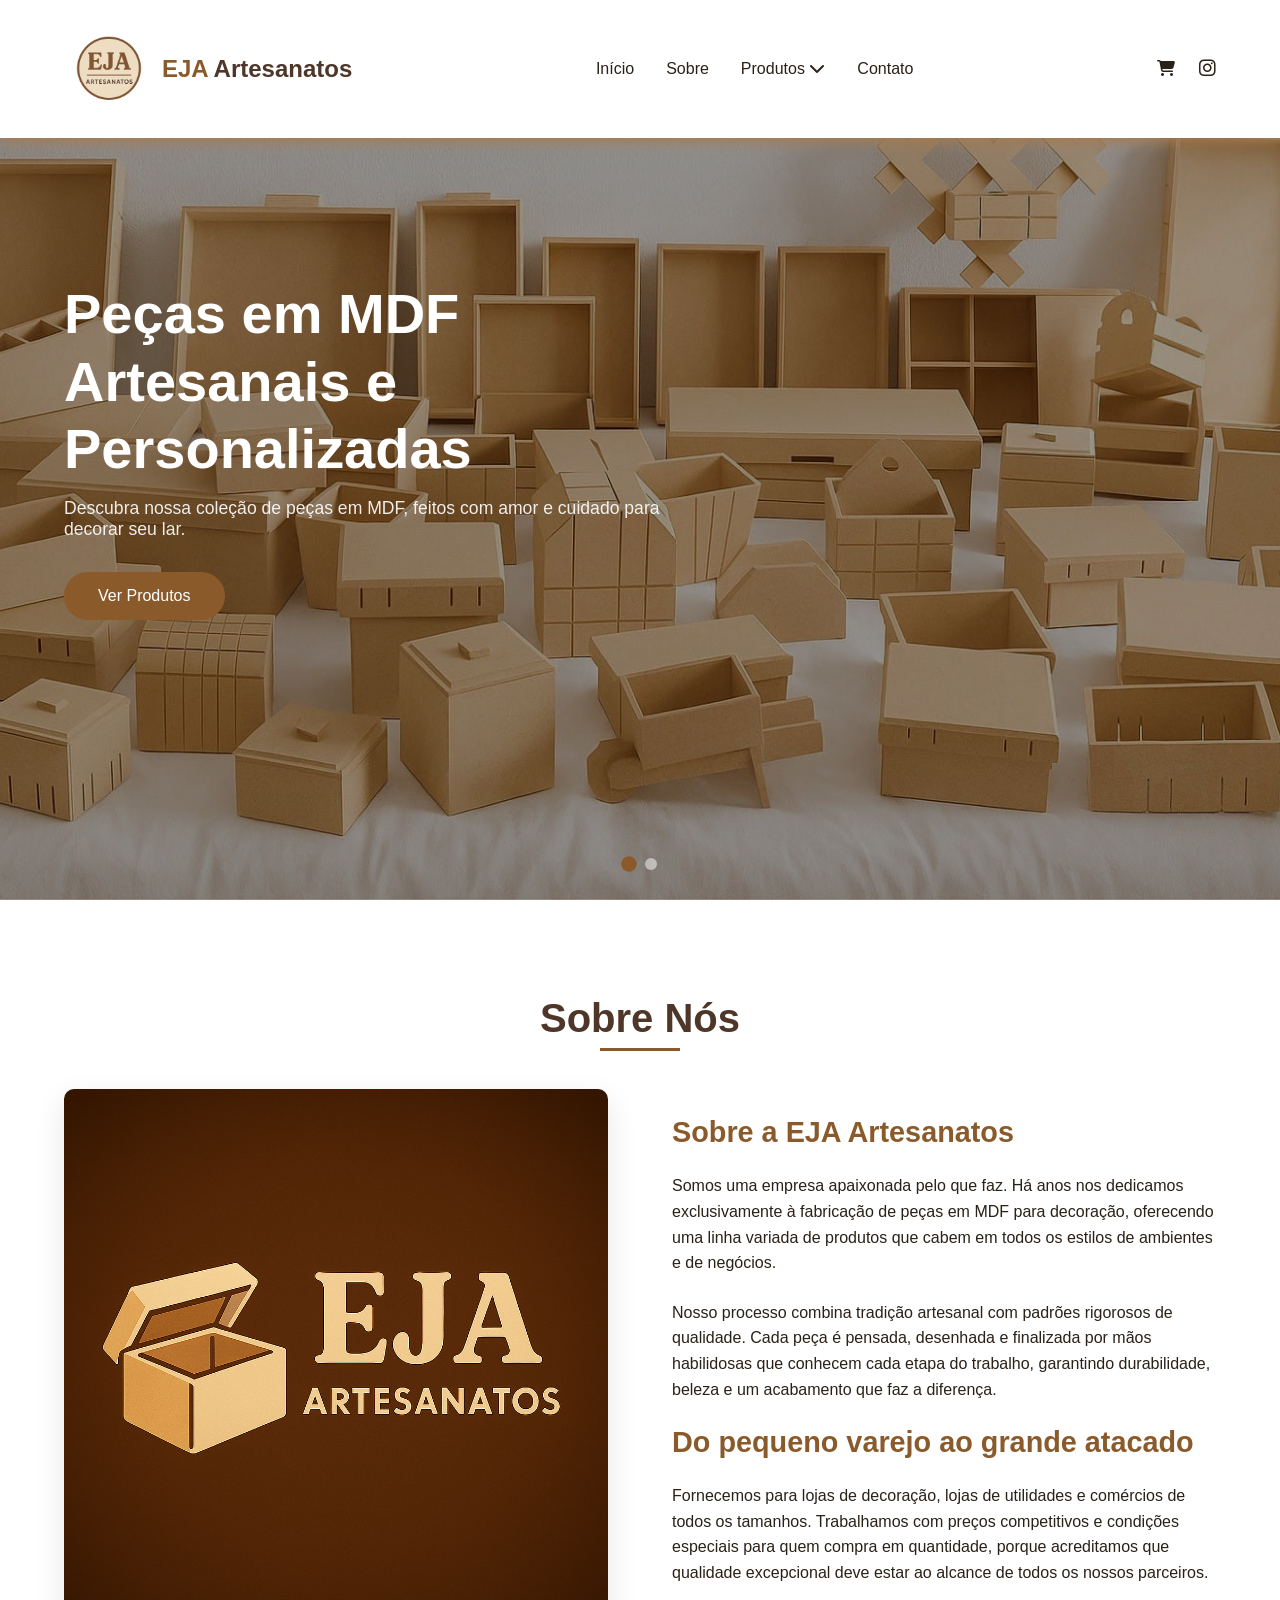
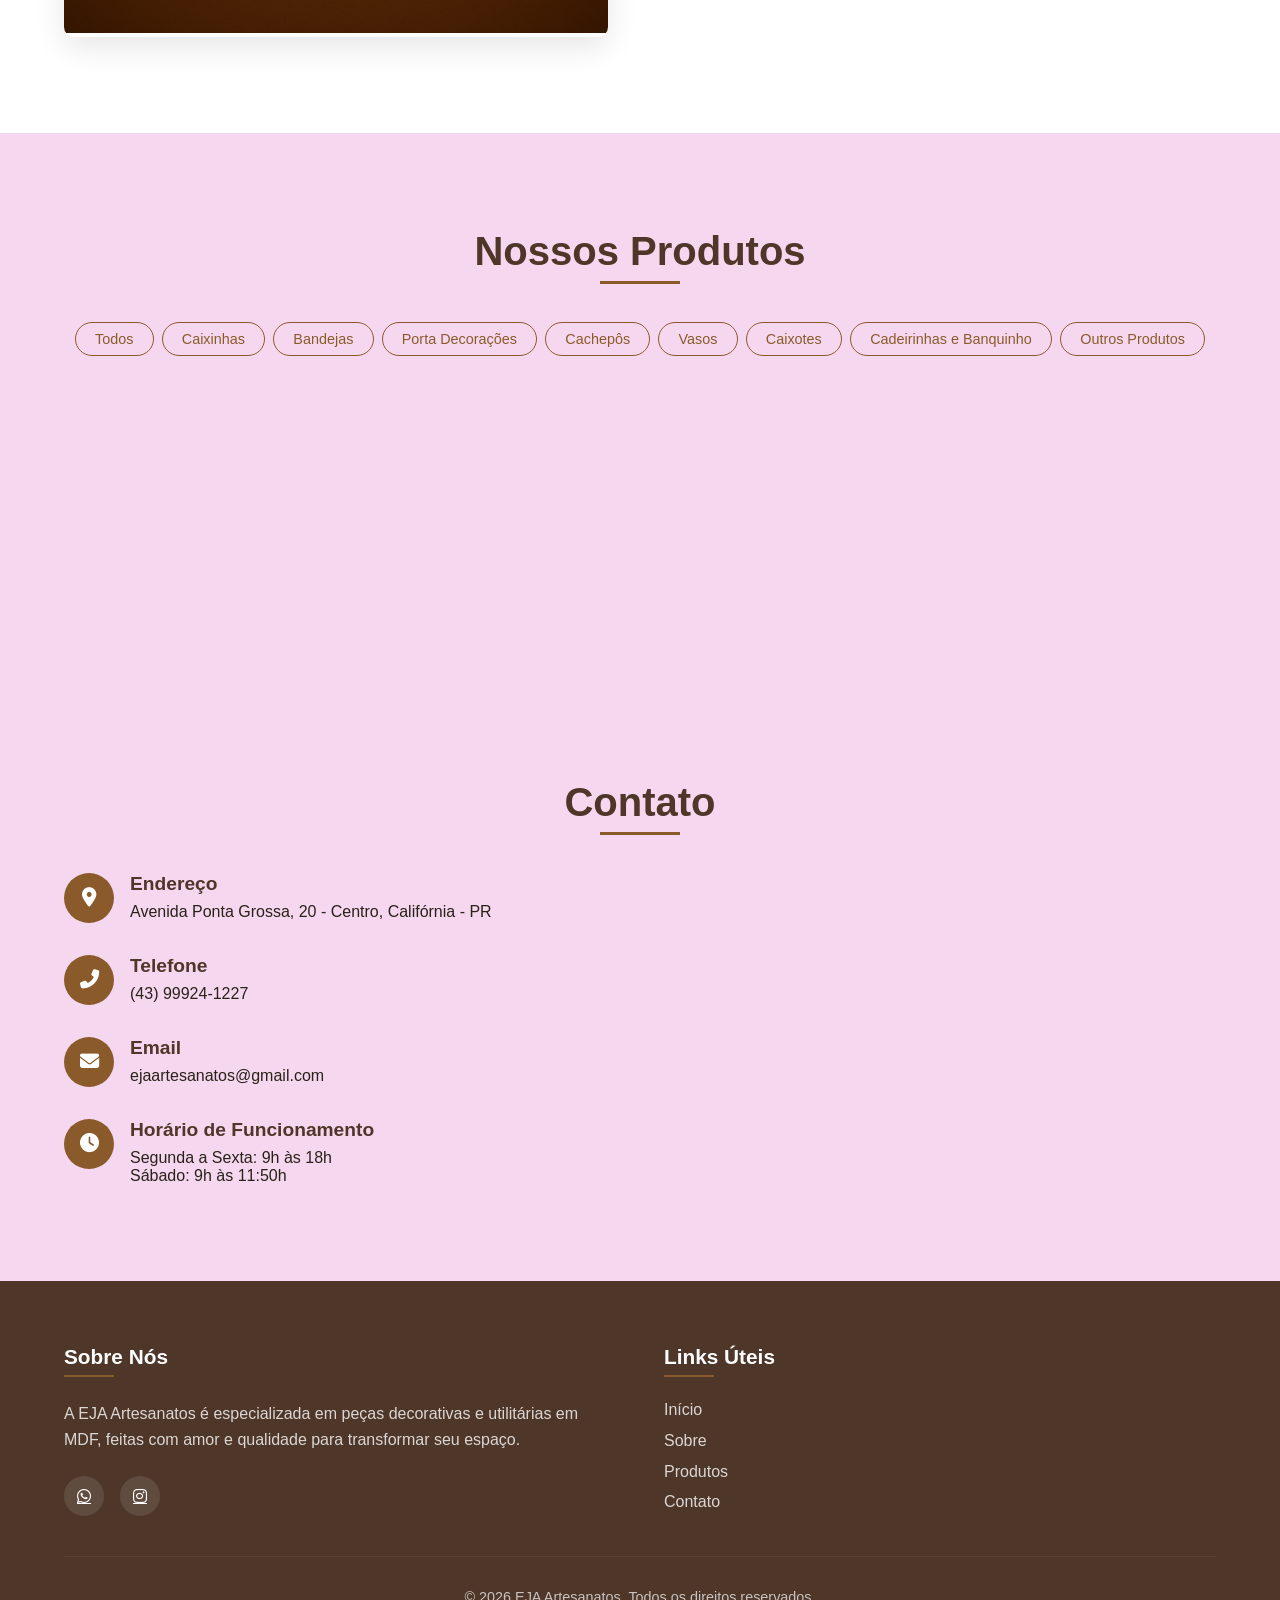
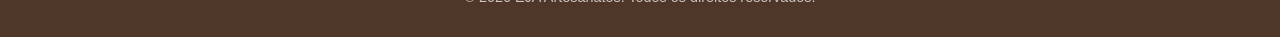
==== commit 14545499: "Update index.html" ====
--- a/index.html
+++ b/index.html
@@ -165,7 +165,7 @@
                 </div>
                 <div class="contact-item">
                     <div class="contact-icon"><i class="fas fa-envelope"></i></div>
-                    <div class="contact-text"><h3>Email</h3><p>daiane.l.bento@hotmail.com</p></div>
+                    <div class="contact-text"><h3>Email</h3><p>ejaartesanatos@gmail.com</p></div>
                 </div>
                 <div class="contact-item">
                     <div class="contact-icon"><i class="fas fa-clock"></i></div>
--- a/css/style.css
+++ b/css/style.css
@@ -0,0 +1,533 @@
+:root {
+    --primary: #8B5A2B;
+    --primary-light: #A67C52;
+    --secondary: #4E3629;
+    --accent: #D4A76A;
+    --light: #f5d8ef;
+    --dark: #2A2118;
+    --white: #FFFFFF;
+    --gray: #e0e0e0;
+}
+
+@import url('https://fonts.googleapis.com/css2?family=Poppins:wght@300;400;500;600;700&display=swap');
+
+* {
+    margin: 0;
+    padding: 0;
+    box-sizing: border-box;
+    font-family: 'Poppins', sans-serif;
+}
+
+body {
+    background-color: var(--light);
+    color: var(--dark);
+    overflow-x: hidden;
+}
+
+/* Header */
+header {
+    background-color: var(--white);
+    box-shadow: 0 4px 12px #A67C52;
+    position: fixed;
+    width: 100%;
+    z-index: 1000;
+    transition: all 0.3s ease;
+}
+header.scrolled {
+    background-color: rgba(255, 255, 255, 0.95);
+    backdrop-filter: blur(10px);
+}
+.navbar {
+    display: flex;
+    justify-content: space-between;
+    align-items: center;
+    padding: 1.5rem 5%;
+    max-width: 1400px;
+    margin: 0 auto;
+}
+.logo {
+    display: flex;
+    align-items: center;
+    gap: 0.5rem;
+}
+.logo img {
+    height: 90px;
+}
+.logo h1 {
+    font-size: 1.5rem;
+    color: var(--primary);
+    font-weight: 700;
+}
+.logo span {
+    color: var(--secondary);
+}
+.nav-links {
+    display: flex;
+    gap: 2rem;
+    align-items: center;
+}
+.nav-links a {
+    text-decoration: none;
+    color: var(--dark);
+    font-weight: 500;
+    position: relative;
+    transition: color 0.3s ease;
+}
+.nav-links a:hover {
+    color: var(--primary);
+}
+.nav-links a::after {
+    content: '';
+    position: absolute;
+    bottom: -5px;
+    left: 0;
+    width: 0;
+    height: 2px;
+    background-color: var(--primary);
+    transition: width 0.3s ease;
+}
+.nav-links a:hover::after {
+    width: 100%;
+}
+
+/* Dropdown */
+.dropdown {
+    position: relative;
+}
+.dropdown-toggle::after {
+    display: none;
+}
+.dropdown-menu {
+    position: absolute;
+    top: 100%;
+    left: 50%;
+    transform: translateX(-50%);
+    background: var(--white);
+    border-radius: 12px;
+    box-shadow: 0 10px 40px rgba(0,0,0,0.15);
+    padding: 1rem;
+    display: grid;
+    grid-template-columns: repeat(4, 1fr);
+    gap: 0.8rem;
+    opacity: 0;
+    visibility: hidden;
+    transition: all 0.3s ease;
+    z-index: 1001;
+    min-width: 650px;
+}
+.dropdown:hover .dropdown-menu {
+    opacity: 1;
+    visibility: visible;
+    top: calc(100% + 10px);
+}
+.dropdown-item {
+    display: flex;
+    flex-direction: column;
+    align-items: center;
+    text-align: center;
+    padding: 0.5rem;
+    border-radius: 8px;
+    transition: background 0.3s ease;
+    text-decoration: none;
+    color: var(--dark);
+}
+.dropdown-item:hover {
+    background: var(--light);
+}
+.dropdown-item img {
+    width: 70px;
+    height: 70px;
+    object-fit: cover;
+    border-radius: 8px;
+    margin-bottom: 0.3rem;
+}
+.dropdown-item span {
+    font-size: 0.8rem;
+    font-weight: 600;
+}
+
+/* Hero Slider */
+.hero {
+    height: 100vh;
+    position: relative;
+    display: flex;
+    align-items: center;
+    padding: 0 5%;
+    color: var(--white);
+    overflow: hidden;
+}
+.hero-slider {
+    position: absolute;
+    top: 0;
+    left: 0;
+    width: 100%;
+    height: 100%;
+}
+.hero-slide {
+    position: absolute;
+    top: 0;
+    left: 0;
+    width: 100%;
+    height: 100%;
+    background-size: cover;
+    background-position: center;
+    opacity: 0;
+    transition: opacity 1s ease-in-out;
+}
+.hero-slide.active {
+    opacity: 1;
+}
+.hero-overlay {
+    position: absolute;
+    top: 0;
+    left: 0;
+    width: 100%;
+    height: 100%;
+    background: linear-gradient(rgba(0,0,0,0.4), rgba(0,0,0,0.4));
+    z-index: 1;
+}
+.hero-content {
+    position: relative;
+    z-index: 2;
+    max-width: 600px;
+}
+.hero h2 {
+    font-size: 3.5rem;
+    margin-bottom: 1rem;
+    line-height: 1.2;
+}
+.hero p {
+    font-size: 1.1rem;
+    margin-bottom: 2rem;
+    opacity: 0.9;
+}
+.hero-btn {
+    display: inline-block;
+    background-color: var(--primary);
+    color: var(--white);
+    padding: 0.8rem 2rem;
+    border-radius: 30px;
+    text-decoration: none;
+    font-weight: 500;
+    transition: all 0.3s ease;
+    border: 2px solid var(--primary);
+}
+.hero-btn:hover {
+    background-color: transparent;
+    color: var(--white);
+    border-color: var(--white);
+}
+.hero-dots {
+    position: absolute;
+    bottom: 30px;
+    left: 50%;
+    transform: translateX(-50%);
+    display: flex;
+    gap: 10px;
+    z-index: 2;
+}
+.dot {
+    width: 12px;
+    height: 12px;
+    border-radius: 50%;
+    background: rgba(255,255,255,0.5);
+    cursor: pointer;
+    transition: all 0.3s ease;
+}
+.dot.active {
+    background: var(--primary);
+    transform: scale(1.3);
+}
+
+/* Instagram icon */
+.instagram-icon {
+    color: var(--dark);
+    font-size: 1.2rem;
+    transition: color 0.3s ease;
+    text-decoration: none;
+}
+.instagram-icon:hover {
+    color: #E1306C;
+}
+
+/* Products Filter */
+.products-filter {
+    display: flex;
+    justify-content: center;
+    gap: 0.5rem;
+    margin-bottom: 2rem;
+    flex-wrap: wrap;
+}
+.filter-btn {
+    background-color: transparent;
+    border: 1px solid var(--primary);
+    color: var(--primary);
+    padding: 0.5rem 1.2rem;
+    border-radius: 30px;
+    cursor: pointer;
+    transition: all 0.3s ease;
+    font-size: 0.9rem;
+}
+.filter-btn.active, .filter-btn:hover {
+    background-color: var(--primary);
+    color: var(--white);
+}
+.products-grid {
+    display: grid;
+    grid-template-columns: repeat(auto-fill, minmax(280px, 1fr));
+    gap: 2rem;
+    max-width: 1200px;
+    margin: 0 auto;
+    min-height: 200px;
+}
+.loading-products {
+    text-align: center;
+    padding: 3rem;
+    color: var(--primary);
+    font-size: 1.2rem;
+}
+
+/* Product Card */
+.product-card {
+    background-color: var(--white);
+    border-radius: 10px;
+    overflow: hidden;
+    box-shadow: 0 5px 15px rgba(0,0,0,0.05);
+    transition: transform 0.3s ease, box-shadow 0.3s ease;
+    position: relative;
+}
+.product-card:hover {
+    transform: translateY(-10px);
+    box-shadow: 0 15px 30px rgba(0,0,0,0.1);
+}
+.product-badge {
+    position: absolute;
+    top: 10px;
+    right: 10px;
+    background-color: var(--primary);
+    color: var(--white);
+    padding: 0.3rem 0.8rem;
+    border-radius: 30px;
+    font-size: 0.8rem;
+    font-weight: 500;
+    z-index: 1;
+}
+.product-img {
+    height: 250px;
+    overflow: hidden;
+    position: relative;
+}
+.product-img img {
+    width: 100%;
+    height: 100%;
+    object-fit: cover;
+    transition: transform 0.5s ease;
+}
+.product-card:hover .product-img img {
+    transform: scale(1.1);
+}
+.product-actions {
+    position: absolute;
+    bottom: 0;
+    left: 0;
+    width: 100%;
+    display: flex;
+    justify-content: center;
+    padding: 1rem;
+    background: linear-gradient(to top, rgba(0,0,0,0.7), transparent);
+    opacity: 0;
+    transition: opacity 0.3s ease;
+}
+.product-card:hover .product-actions {
+    opacity: 1;
+}
+.product-actions button {
+    background-color: var(--white);
+    color: var(--primary);
+    border: none;
+    width: 40px;
+    height: 40px;
+    border-radius: 50%;
+    margin: 0 0.5rem;
+    cursor: pointer;
+    transition: all 0.3s ease;
+    display: flex;
+    align-items: center;
+    justify-content: center;
+}
+.product-actions button:hover {
+    background-color: var(--primary);
+    color: var(--white);
+    transform: scale(1.1);
+}
+.product-info {
+    padding: 1.5rem;
+}
+.product-category {
+    color: var(--primary-light);
+    font-size: 0.9rem;
+    margin-bottom: 0.5rem;
+    display: block;
+}
+.product-title {
+    font-size: 1.2rem;
+    margin-bottom: 0.5rem;
+    color: var(--secondary);
+}
+.product-price {
+    display: flex;
+    align-items: center;
+    justify-content: space-between;
+    margin-top: 1rem;
+}
+.price {
+    font-weight: 700;
+    color: var(--primary);
+    font-size: 1.3rem;
+}
+.add-to-fav {
+    background-color: var(--primary-light);
+    color: var(--white);
+    border: none;
+    padding: 0.5rem 1rem;
+    border-radius: 5px;
+    cursor: pointer;
+    transition: background-color 0.3s ease;
+}
+.add-to-fav:hover {
+    background-color: var(--primary);
+}
+
+/* About, Contact, Footer - mantidos do original */
+.about { padding: 6rem 5%; background-color: var(--white); }
+.section-title { text-align: center; margin-bottom: 3rem; position: relative; }
+.section-title h2 { font-size: 2.5rem; color: var(--secondary); display: inline-block; }
+.section-title h2::after { content: ''; position: absolute; bottom: -10px; left: 50%; transform: translateX(-50%); width: 80px; height: 3px; background-color: var(--primary); }
+.about-content { display: flex; align-items: center; gap: 4rem; max-width: 1200px; margin: 0 auto; }
+.about-img { flex: 1; border-radius: 10px; overflow: hidden; box-shadow: 0 10px 30px rgba(0,0,0,0.1); }
+.about-img img { width: 100%; height: auto; transition: transform 0.5s ease; }
+.about-img:hover img { transform: scale(1.05); }
+.about-text { flex: 1; }
+.about-text h3 { font-size: 1.8rem; color: var(--primary); margin-bottom: 1.5rem; }
+.about-text p { margin-bottom: 1.5rem; line-height: 1.6; }
+.about-features { display: grid; grid-template-columns: repeat(2, 1fr); gap: 1.5rem; margin-top: 2rem; }
+.feature-item { display: flex; align-items: flex-start; gap: 1rem; }
+.feature-icon { background-color: var(--primary-light); color: var(--white); width: 40px; height: 40px; border-radius: 50%; display: flex; align-items: center; justify-content: center; flex-shrink: 0; }
+.feature-text h4 { font-size: 1.1rem; margin-bottom: 0.5rem; color: var(--secondary); }
+.products { padding: 6rem 5%; background-color: var(--light); }
+.contact { padding: 6rem 5%; background-color: var(--light); }
+.contact-container { display: grid; grid-template-columns: repeat(auto-fit, minmax(300px, 1fr)); gap: 3rem; max-width: 1200px; margin: 0 auto; }
+.contact-info { display: flex; flex-direction: column; gap: 2rem; }
+.contact-item { display: flex; align-items: flex-start; gap: 1rem; }
+.contact-icon { background-color: var(--primary); color: var(--white); width: 50px; height: 50px; border-radius: 50%; display: flex; align-items: center; justify-content: center; flex-shrink: 0; font-size: 1.2rem; }
+.contact-text h3 { font-size: 1.2rem; margin-bottom: 0.5rem; color: var(--secondary); }
+.contact-text p, .contact-text a { color: var(--dark); text-decoration: none; transition: color 0.3s ease; }
+.contact-text a:hover { color: var(--primary); }
+footer { background-color: var(--secondary); color: var(--white); padding: 4rem 5% 2rem; }
+.footer-container { display: grid; grid-template-columns: repeat(auto-fit, minmax(200px, 1fr)); gap: 3rem; max-width: 1200px; margin: 0 auto; }
+.footer-col h3 { font-size: 1.3rem; margin-bottom: 1.5rem; position: relative; padding-bottom: 0.5rem; }
+.footer-col h3::after { content: ''; position: absolute; bottom: 0; left: 0; width: 50px; height: 2px; background-color: var(--primary); }
+.footer-col p { margin-bottom: 1rem; opacity: 0.8; line-height: 1.6; }
+.footer-links { list-style: none; }
+.footer-links li { margin-bottom: 0.8rem; }
+.footer-links a { color: var(--white); text-decoration: none; opacity: 0.8; transition: opacity 0.3s ease; }
+.footer-links a:hover { opacity: 1; }
+.social-links { display: flex; gap: 1rem; margin-top: 1.5rem; }
+.social-links a { display: flex; align-items: center; justify-content: center; width: 40px; height: 40px; background-color: rgba(255,255,255,0.1); border-radius: 50%; color: var(--white); transition: all 0.3s ease; }
+.social-links a:hover { background-color: var(--primary); transform: translateY(-3px); }
+.footer-bottom { text-align: center; padding-top: 2rem; margin-top: 2rem; border-top: 1px solid rgba(255,255,255,0.1); opacity: 0.7; font-size: 0.9rem; }
+.back-to-top { position: fixed; bottom: 30px; right: 30px; width: 50px; height: 50px; background-color: var(--primary); color: var(--white); border-radius: 50%; display: flex; align-items: center; justify-content: center; font-size: 1.2rem; cursor: pointer; opacity: 0; visibility: hidden; transition: all 0.3s ease; z-index: 999; }
+.back-to-top.active { opacity: 1; visibility: visible; }
+.back-to-top:hover { background-color: var(--secondary); transform: translateY(-5px); }
+
+/* Carrinho Sidebar */
+.favorites-overlay { position: fixed; top: 0; right: 0; width: 100%; height: 100%; background-color: rgba(0,0,0,0.5); z-index: 9999; opacity: 0; visibility: hidden; transition: all 0.3s ease; }
+.favorites-overlay.active { opacity: 1; visibility: visible; }
+.favorites-sidebar { position: fixed; top: 0; right: -100%; width: 100%; max-width: 400px; height: 100%; background-color: var(--white); z-index: 10000; overflow-y: auto; transition: right 0.3s ease; padding: 2rem; display: flex; flex-direction: column; }
+.favorites-sidebar.active { right: 0; }
+.favorites-header { display: flex; justify-content: space-between; align-items: center; margin-bottom: 2rem; padding-bottom: 1rem; border-bottom: 1px solid var(--gray); }
+.favorites-header h3 { font-size: 1.5rem; color: var(--secondary); }
+.close-favorites { background: none; border: none; font-size: 1.5rem; cursor: pointer; color: var(--dark); transition: color 0.3s ease; }
+.close-favorites:hover { color: var(--primary); }
+.favorites-items { flex: 1; overflow-y: auto; margin-bottom: 2rem; }
+.favorites-empty { text-align: center; padding: 2rem 0; color: var(--primary-light); }
+.favorites-item { display: flex; gap: 1rem; margin-bottom: 1.5rem; padding-bottom: 1.5rem; border-bottom: 1px solid var(--gray); }
+.favorites-item-img { width: 80px; height: 80px; border-radius: 5px; overflow: hidden; }
+.favorites-item-img img { width: 100%; height: 100%; object-fit: cover; }
+.favorites-item-details { flex: 1; }
+.favorites-item-title { font-size: 1rem; margin-bottom: 0.5rem; color: var(--secondary); }
+.favorites-item-price { font-weight: 600; color: var(--primary); margin-bottom: 0.5rem; }
+.remove-favorite { background: none; border: none; color: #ff6b6b; cursor: pointer; font-size: 1.2rem; align-self: flex-start; transition: color 0.3s ease; }
+.remove-favorite:hover { color: #ff0000; }
+.favorites-actions { margin-top: auto; padding-top: 1.5rem; border-top: 1px solid var(--gray); display: flex; flex-direction: column; gap: 1rem; }
+.whatsapp-btn { display: flex; align-items: center; justify-content: center; gap: 0.5rem; background-color: #25D366; color: white; border: none; padding: 1rem; border-radius: 5px; font-size: 1rem; font-weight: 500; cursor: pointer; transition: background-color 0.3s ease; }
+.whatsapp-btn:hover { background-color: #128C7E; }
+.favorites-count { position: absolute; top: -8px; right: -8px; background-color: var(--primary); color: white; border-radius: 50%; width: 18px; height: 18px; display: flex; align-items: center; justify-content: center; font-size: 0.7rem; font-weight: bold; }
+.favorites-icon { position: relative; cursor: pointer; }
+
+/* Gallery Modal */
+.gallery-modal { position: fixed; top: 0; left: 0; width: 100%; height: 100%; background-color: rgba(0,0,0,0.8); z-index: 11000; display: flex; justify-content: center; align-items: center; opacity: 0; visibility: hidden; transition: all 0.3s ease; }
+.gallery-modal.active { opacity: 1; visibility: visible; }
+.gallery-container { position: relative; max-width: 90%; max-height: 90%; width: 800px; background-color: var(--white); border-radius: 10px; overflow: hidden; }
+.gallery-main-img { width: 100%; height: 400px; overflow: hidden; position: relative; }
+.gallery-main-img img { width: 100%; height: 100%; object-fit: contain; }
+.gallery-thumbnails { display: flex; padding: 1rem; overflow-x: auto; gap: 0.5rem; background-color: var(--light); }
+.gallery-thumbnail { width: 80px; height: 80px; border-radius: 5px; overflow: hidden; cursor: pointer; border: 2px solid transparent; transition: all 0.3s ease; flex-shrink: 0; }
+.gallery-thumbnail.active { border-color: var(--primary); }
+.gallery-thumbnail img { width: 100%; height: 100%; object-fit: cover; }
+.close-gallery { position: absolute; top: 15px; right: 15px; background-color: var(--primary); color: var(--white); border: none; width: 40px; height: 40px; border-radius: 50%; font-size: 1.2rem; cursor: pointer; z-index: 1; transition: all 0.3s ease; }
+.close-gallery:hover { background-color: var(--secondary); transform: rotate(90deg); }
+.gallery-nav { position: absolute; top: 50%; transform: translateY(-50%); width: 100%; display: flex; justify-content: space-between; padding: 0 1rem; }
+.gallery-nav-btn { background-color: rgba(0,0,0,0.5); color: var(--white); border: none; width: 40px; height: 40px; border-radius: 50%; font-size: 1.2rem; cursor: pointer; transition: all 0.3s ease; display: flex; align-items: center; justify-content: center; }
+.gallery-nav-btn:hover { background-color: var(--primary); }
+
+/* Mobile Menu */
+.mobile-menu { position: fixed; top: 0; left: -100%; width: 100%; max-width: 300px; height: 100%; background-color: var(--white); z-index: 1000; overflow-y: auto; transition: left 0.3s ease; padding: 2rem; box-shadow: 2px 0 10px rgba(0,0,0,0.1); }
+.mobile-menu.active { left: 0; }
+.mobile-menu-header { display: flex; justify-content: space-between; align-items: center; margin-bottom: 2rem; padding-bottom: 1rem; border-bottom: 1px solid var(--gray); }
+.close-menu { background: none; border: none; font-size: 1.5rem; cursor: pointer; color: var(--dark); }
+.mobile-nav-links { display: flex; flex-direction: column; gap: 0.5rem; }
+.mobile-nav-links a { text-decoration: none; color: var(--dark); font-size: 1.1rem; padding: 0.5rem 0; border-bottom: 1px solid var(--gray); transition: color 0.3s ease; }
+.mobile-nav-links a:hover { color: var(--primary); }
+.hamburger { display: none; cursor: pointer; }
+.nav-icons { display: flex; gap: 1.5rem; align-items: center; }
+
+/* Animations */
+@keyframes fadeIn { from { opacity: 0; transform: translateY(20px); } to { opacity: 1; transform: translateY(0); } }
+.fade-in { animation: fadeIn 1s ease forwards; }
+.delay-1 { animation-delay: 0.2s; }
+.delay-2 { animation-delay: 0.4s; }
+.delay-3 { animation-delay: 0.6s; }
+
+/* Responsive */
+@media (max-width: 992px) {
+    .about-content { flex-direction: column; }
+    .about-img, .about-text { flex: none; width: 100%; }
+    .hero h2 { font-size: 2.8rem; }
+    .gallery-main-img { height: 350px; }
+    .dropdown-menu { grid-template-columns: repeat(2, 1fr); min-width: 300px; }
+}
+@media (max-width: 768px) {
+    .nav-links { display: none; }
+    .hamburger { display: block; }
+    .hero h2 { font-size: 2.2rem; }
+    .section-title h2 { font-size: 2rem; }
+    .about-features { grid-template-columns: 1fr; }
+    .contact-container { grid-template-columns: 1fr; }
+    .favorites-sidebar { max-width: 100%; }
+    .gallery-main-img { height: 300px; }
+    .gallery-thumbnail { width: 60px; height: 60px; }
+    .dropdown-menu { grid-template-columns: repeat(2, 1fr); min-width: 280px; }
+}
+@media (max-width: 576px) {
+    .hero h2 { font-size: 1.8rem; }
+    .hero p { font-size: 1rem; }
+    .hero-btn { padding: 0.6rem 1.5rem; }
+    .products-filter { gap: 0.3rem; }
+    .filter-btn { padding: 0.3rem 0.8rem; font-size: 0.8rem; }
+    .footer-container { grid-template-columns: 1fr; gap: 2rem; }
+    .gallery-main-img { height: 250px; }
+    .gallery-thumbnail { width: 50px; height: 50px; }
+    .dropdown-menu { grid-template-columns: 1fr 1fr; min-width: 250px; }
+    .dropdown-item img { width: 50px; height: 50px; }
+}
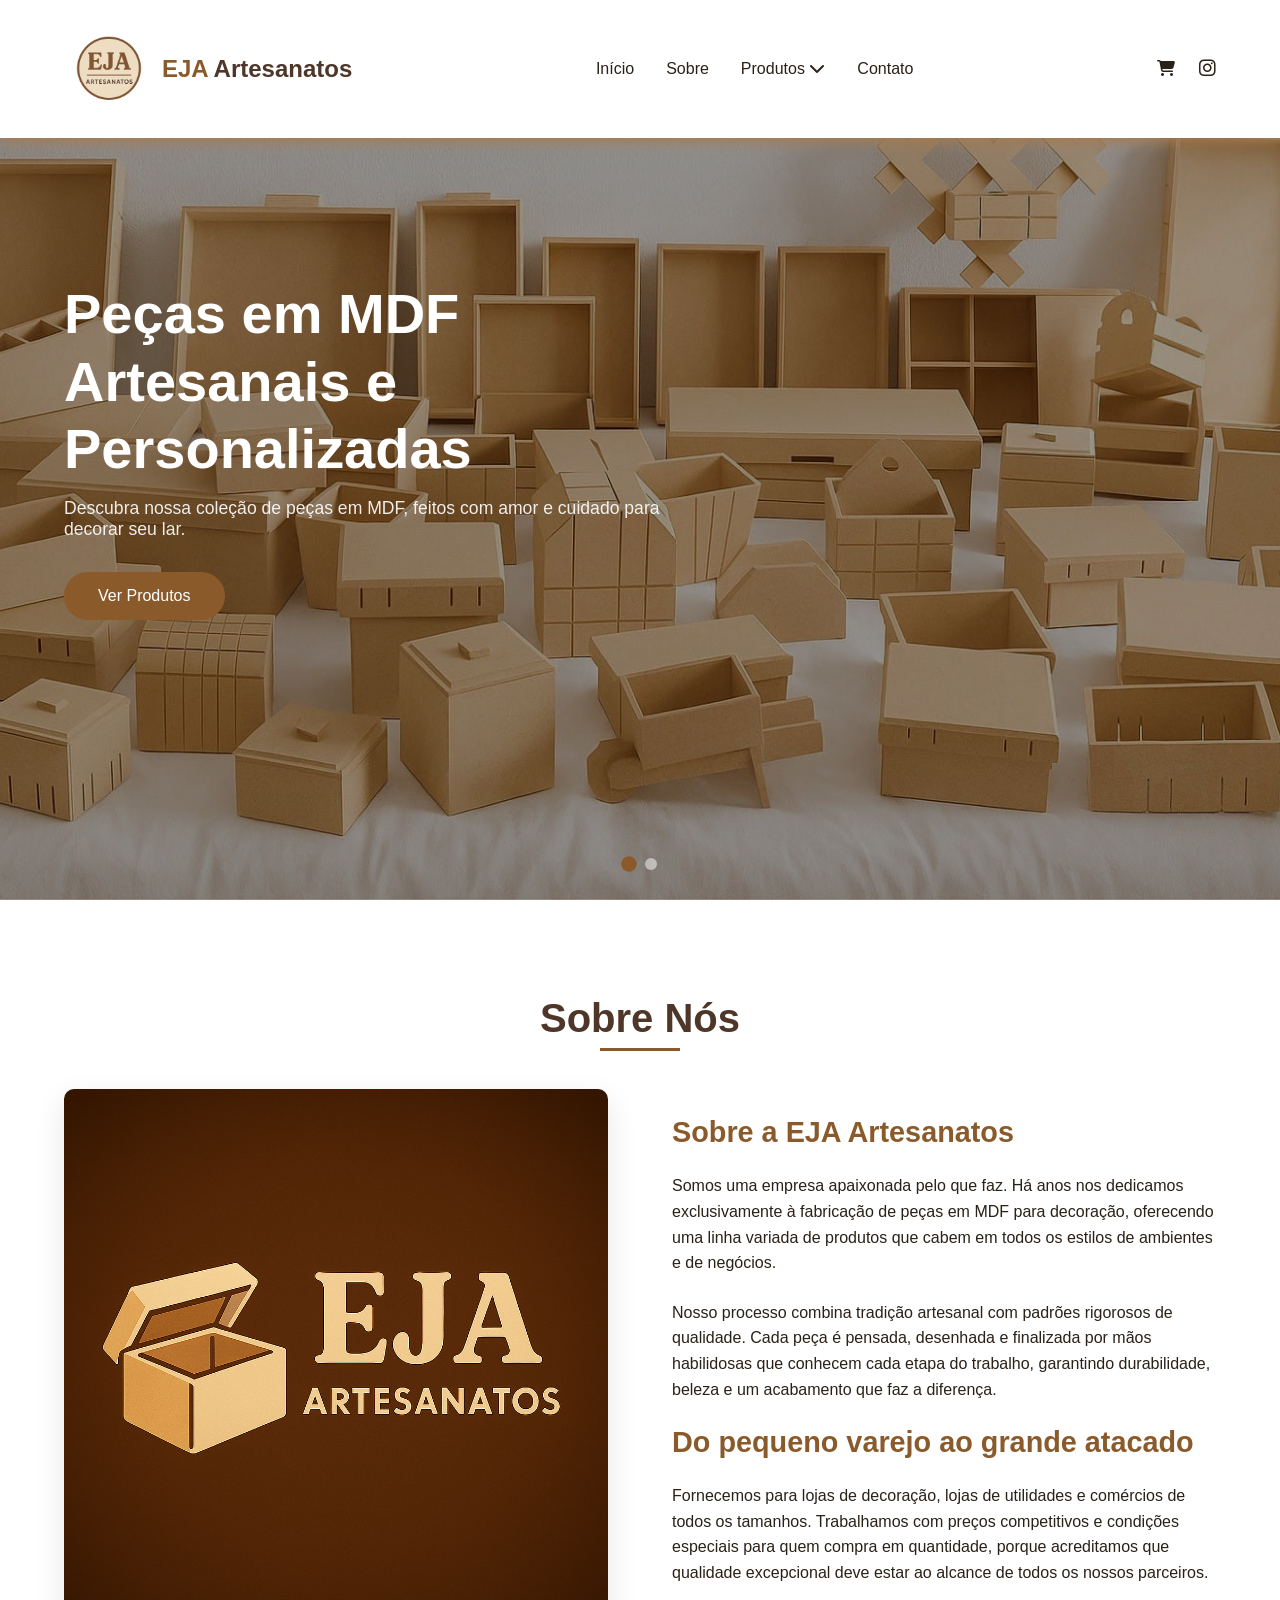
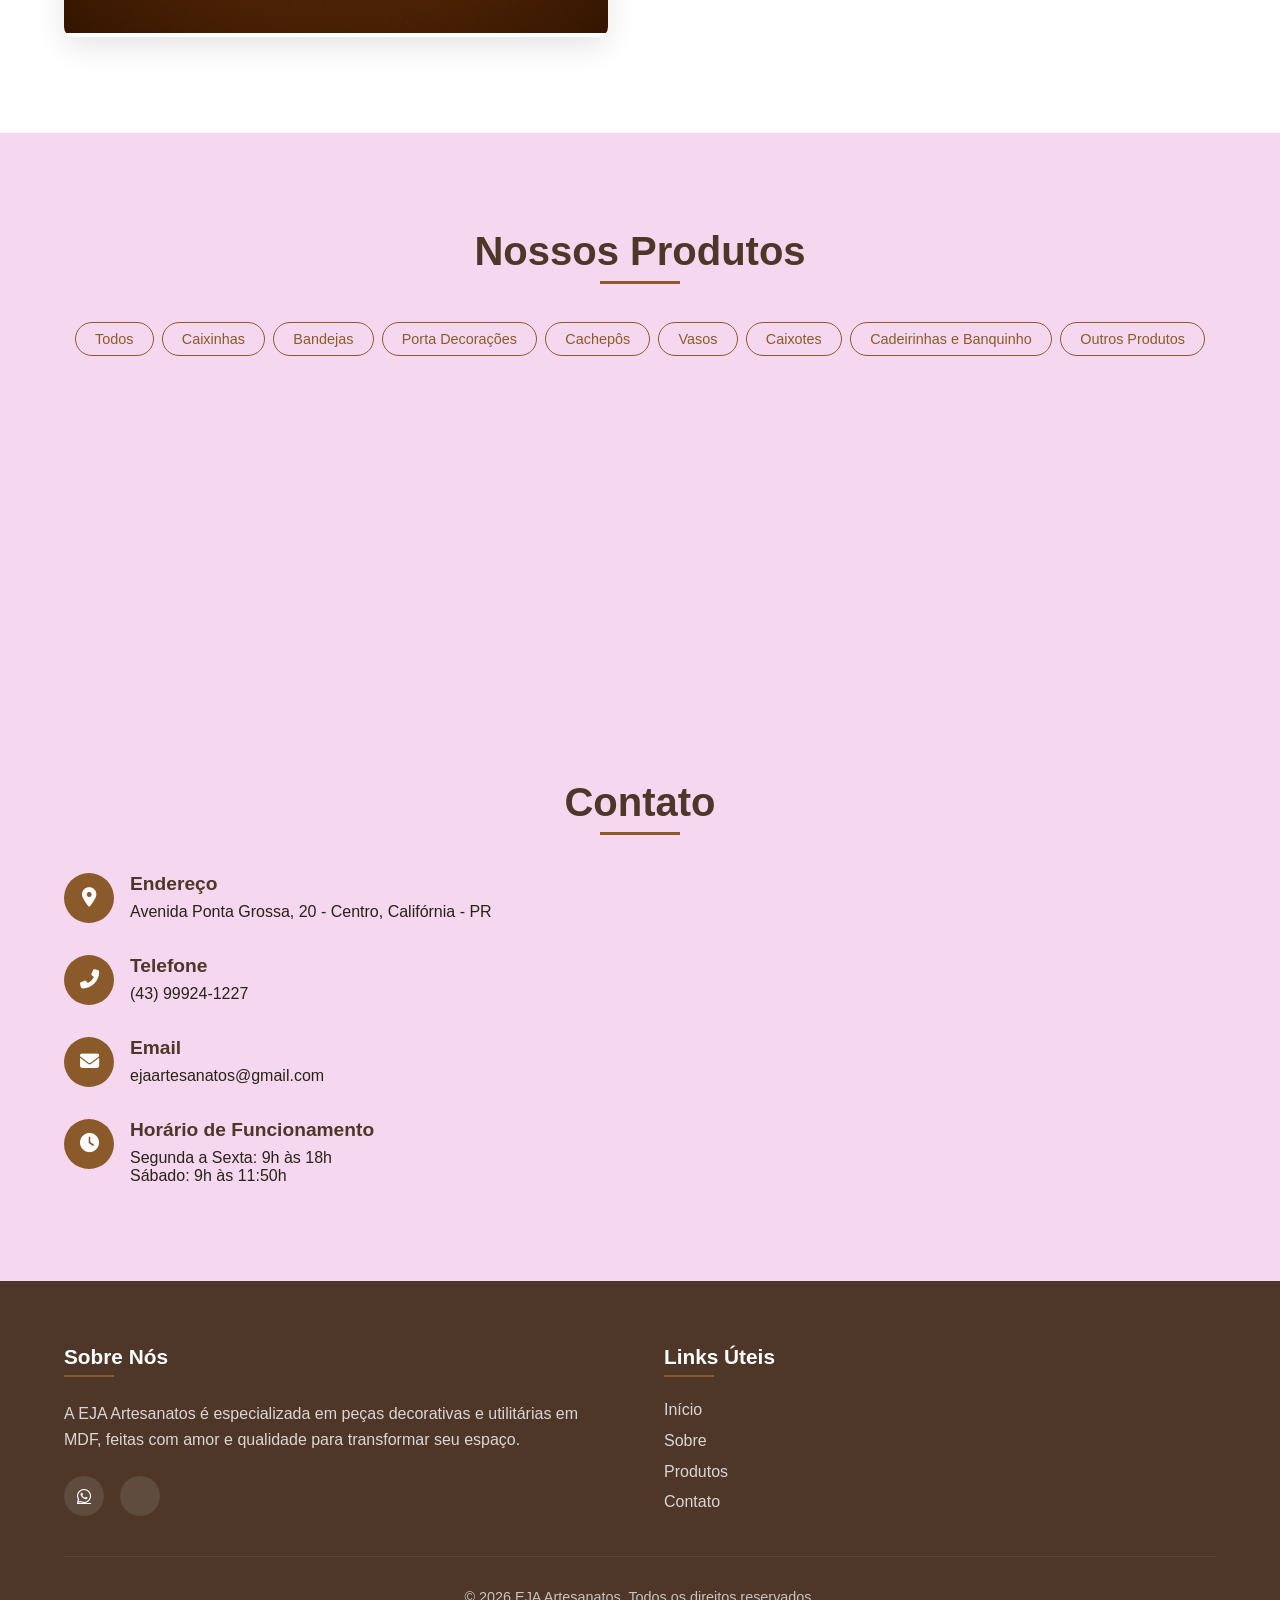
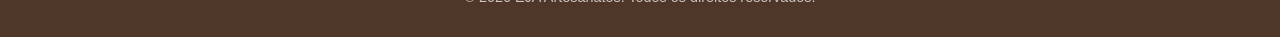
==== commit f55c3d88: "Update index.html" ====
--- a/index.html
+++ b/index.html
@@ -183,7 +183,7 @@
                 <p>A EJA Artesanatos é especializada em peças decorativas e utilitárias em MDF, feitas com amor e qualidade para transformar seu espaço.</p>
                 <div class="social-links">
                     <a href="https://wa.me/5543999241227"><i class="fab fa-whatsapp"></i></a>
-                    <a href="https://www.instagram.com/caixas.artesanatosmdf?igsh=MTBiZm9lMHZhaTJvbg==" target="_blank"><i class="fab fa-instagram"></i></a>
+                    <a href="https://www.instagram.com/ejaartesanatos?igsh=MTBiZm9lMHZhaTJvbg%3D%3D"></i></a>
                 </div>
             </div>
             <div class="footer-col">
--- a/css/style.css
+++ b/css/style.css
@@ -8,6 +8,11 @@
     --white: #FFFFFF;
     --gray: #e0e0e0;
 }
+
+html {
+    scroll-behavior: smooth;
+}
+
 
 @import url('https://fonts.googleapis.com/css2?family=Poppins:wght@300;400;500;600;700&display=swap');
 
@@ -530,4 +535,4 @@
     .gallery-thumbnail { width: 50px; height: 50px; }
     .dropdown-menu { grid-template-columns: 1fr 1fr; min-width: 250px; }
     .dropdown-item img { width: 50px; height: 50px; }
-}+}
